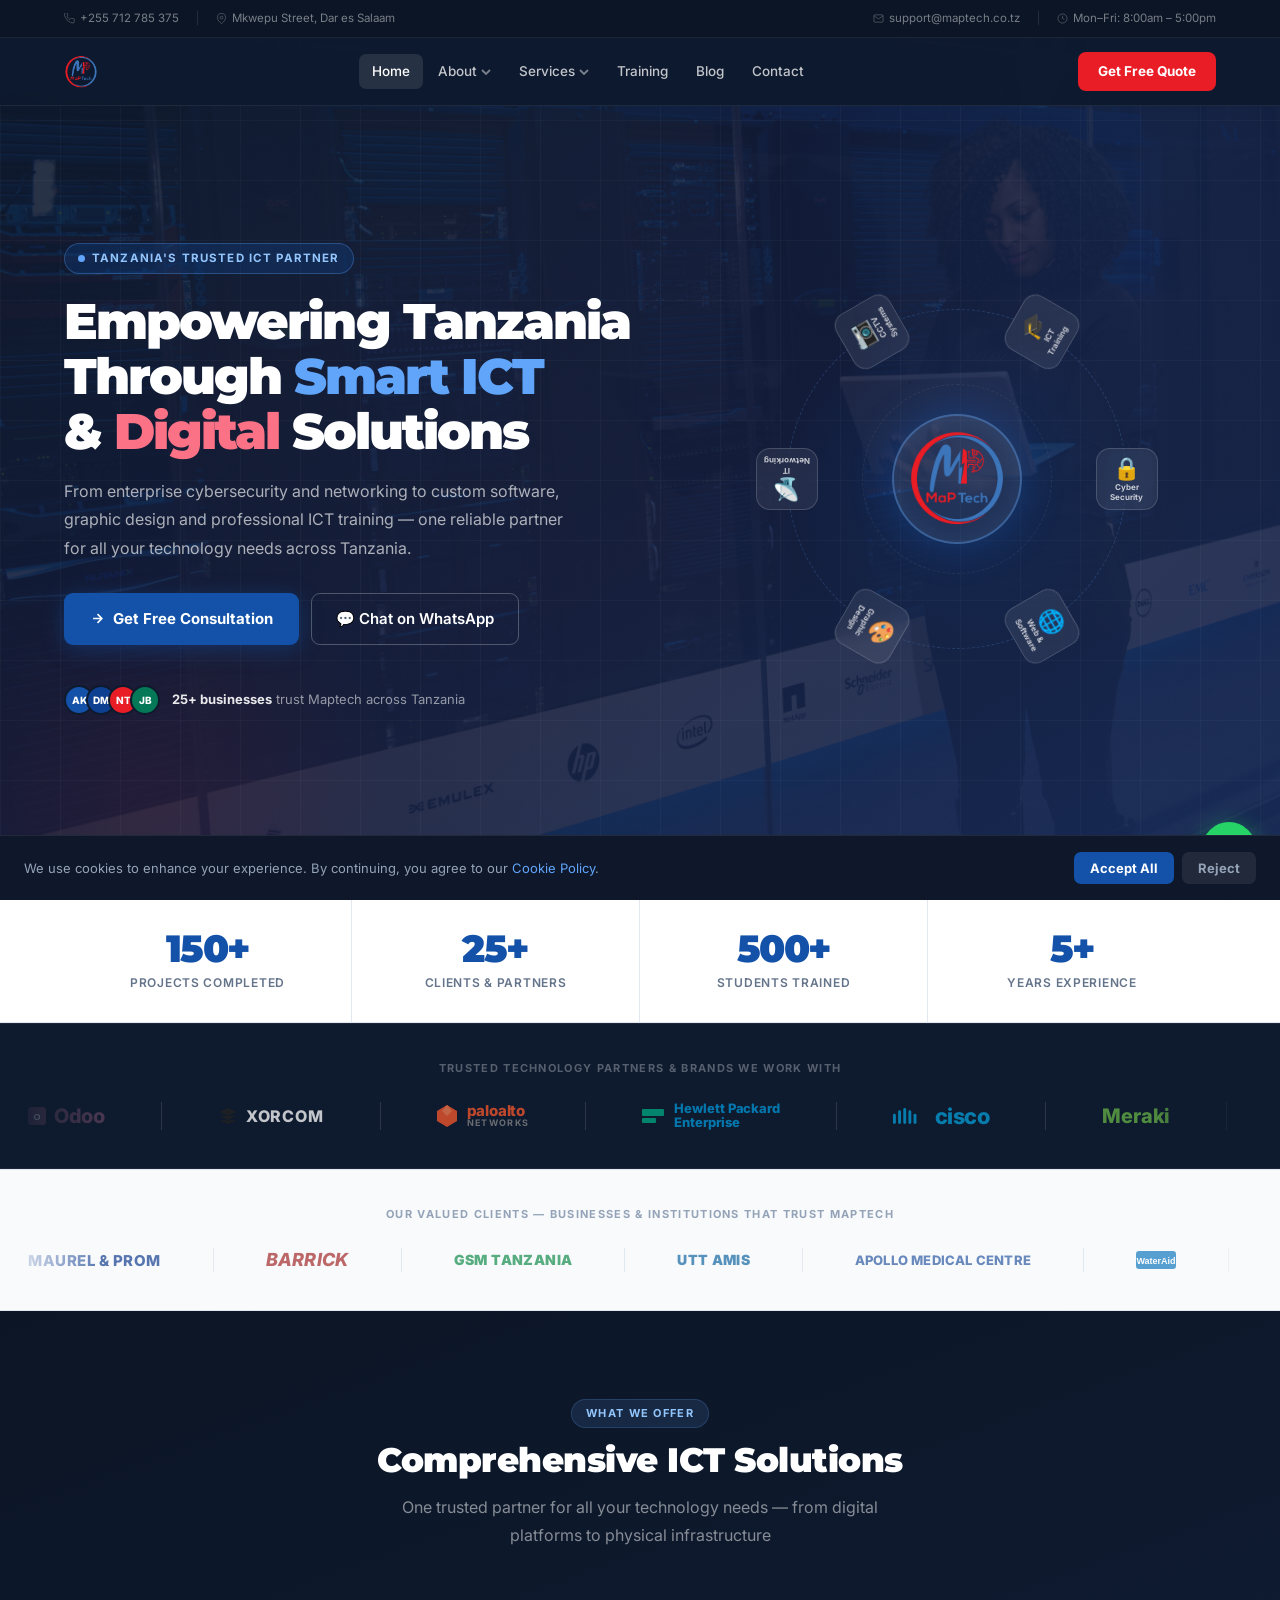
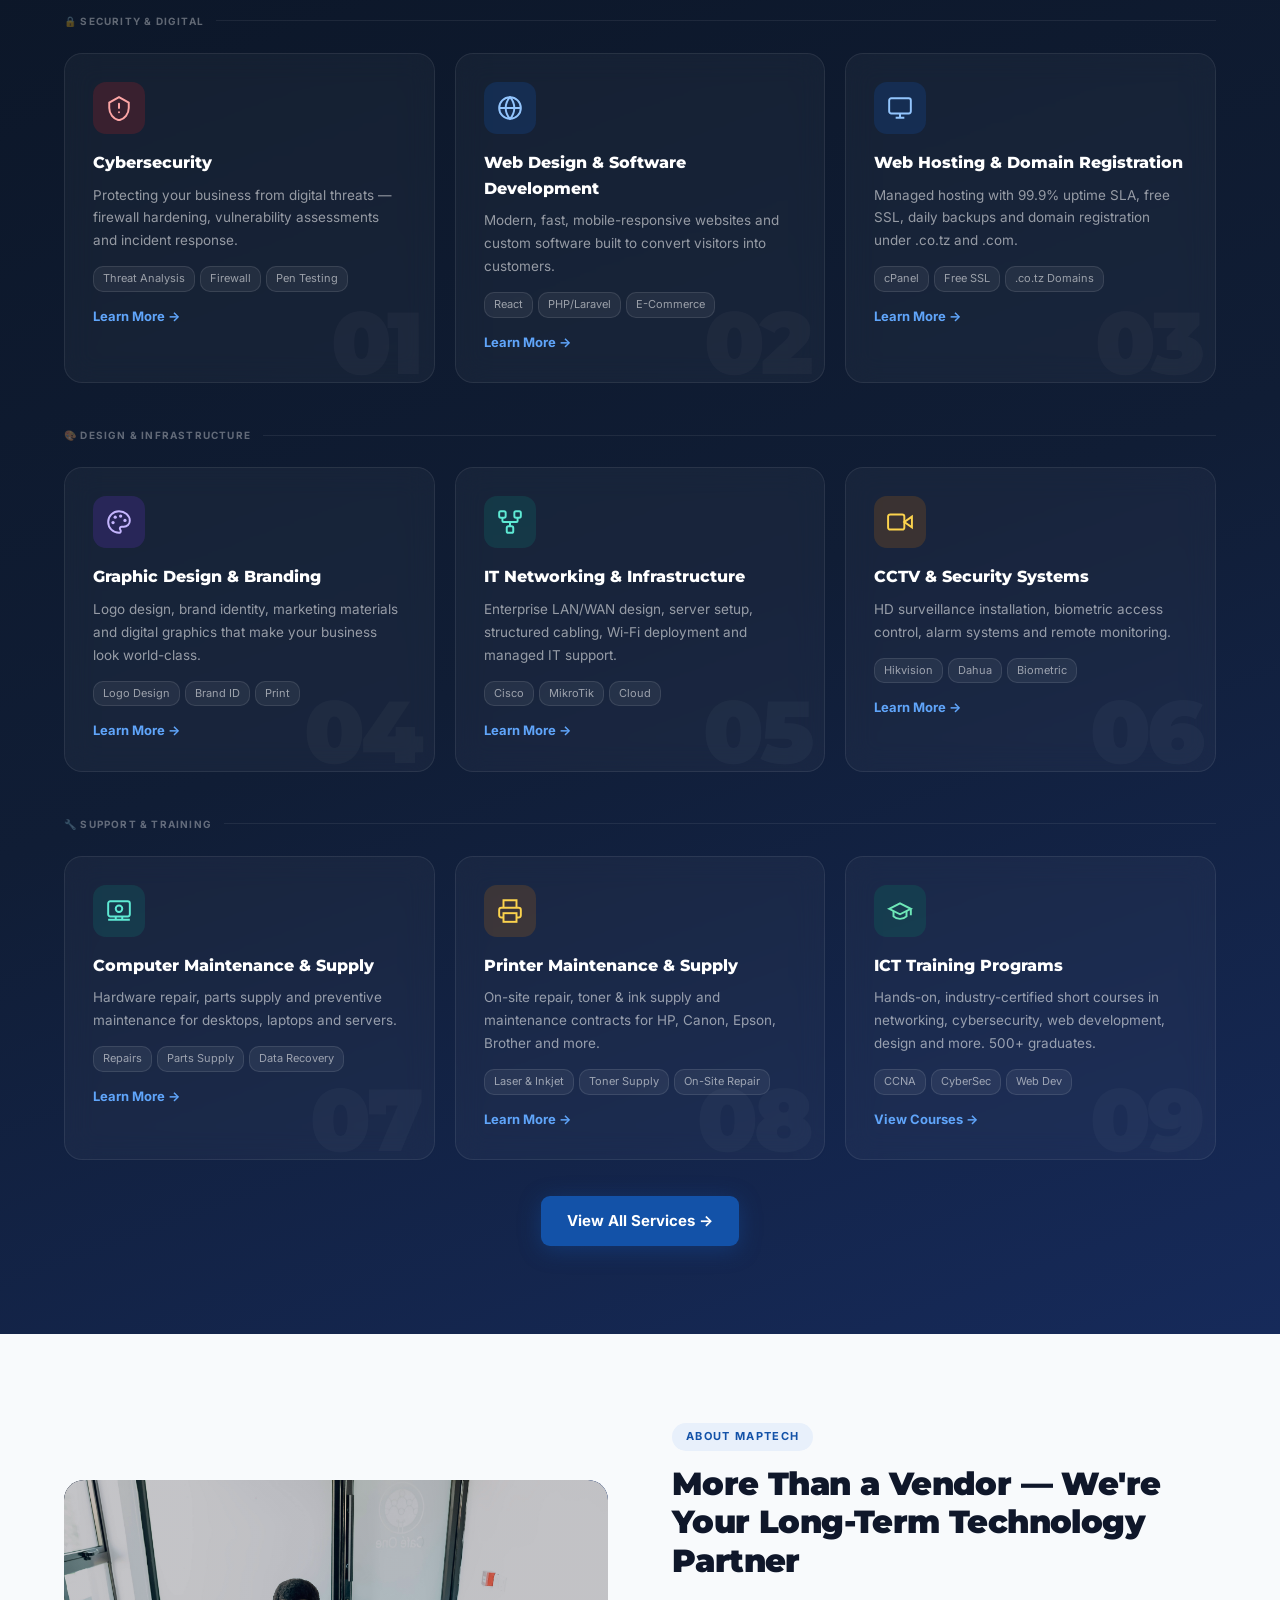
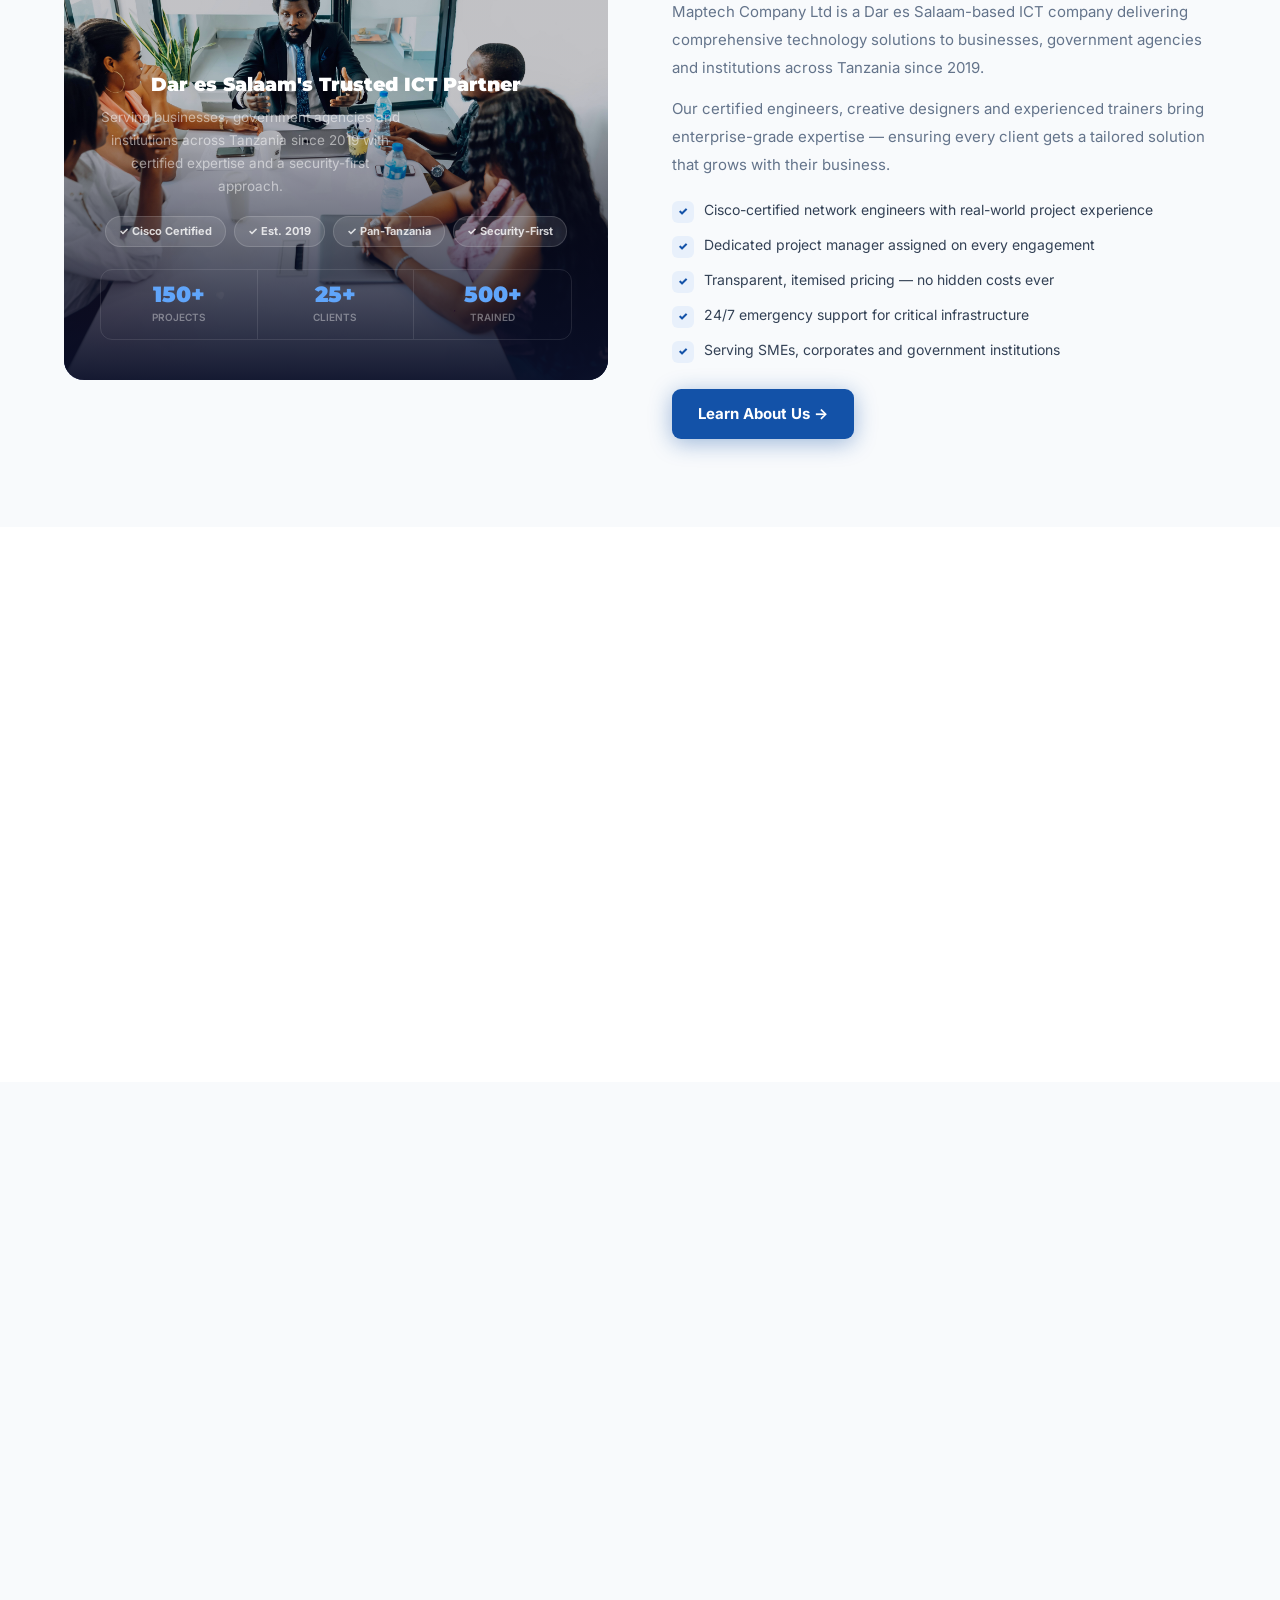
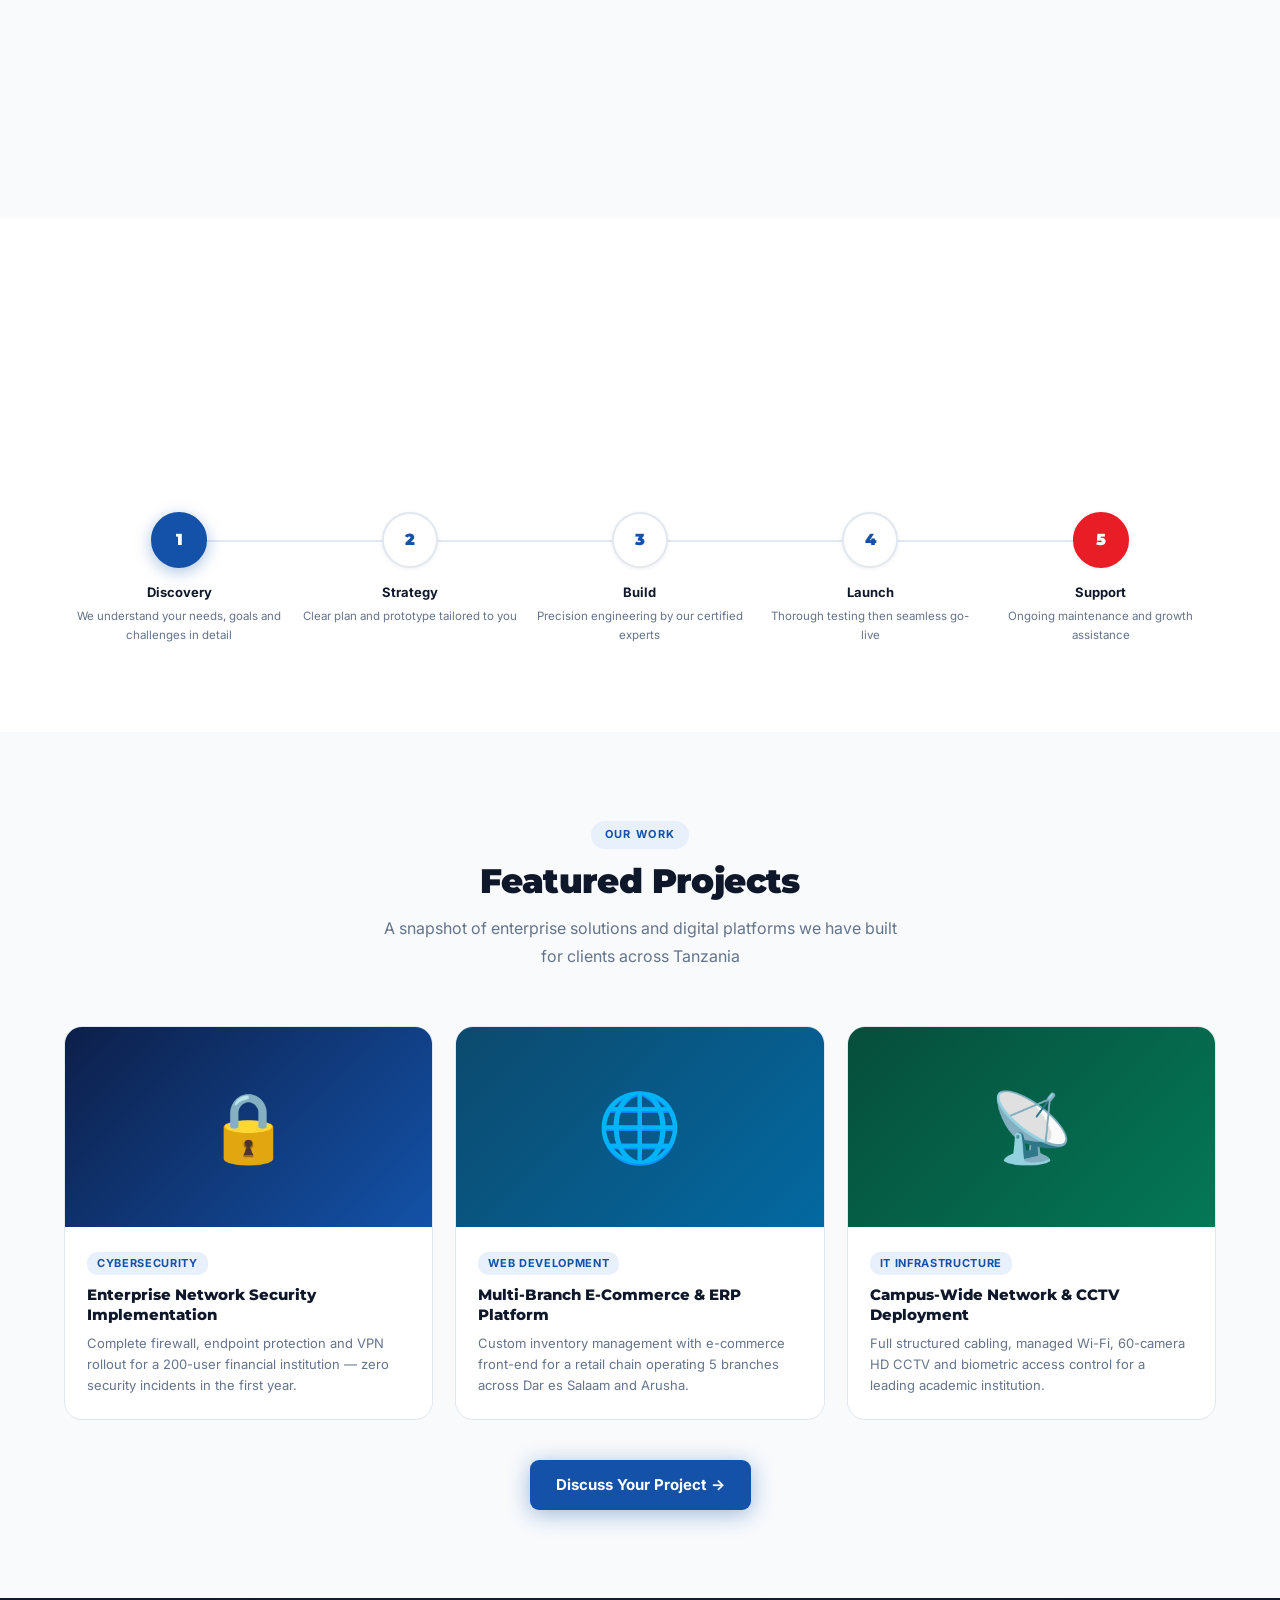
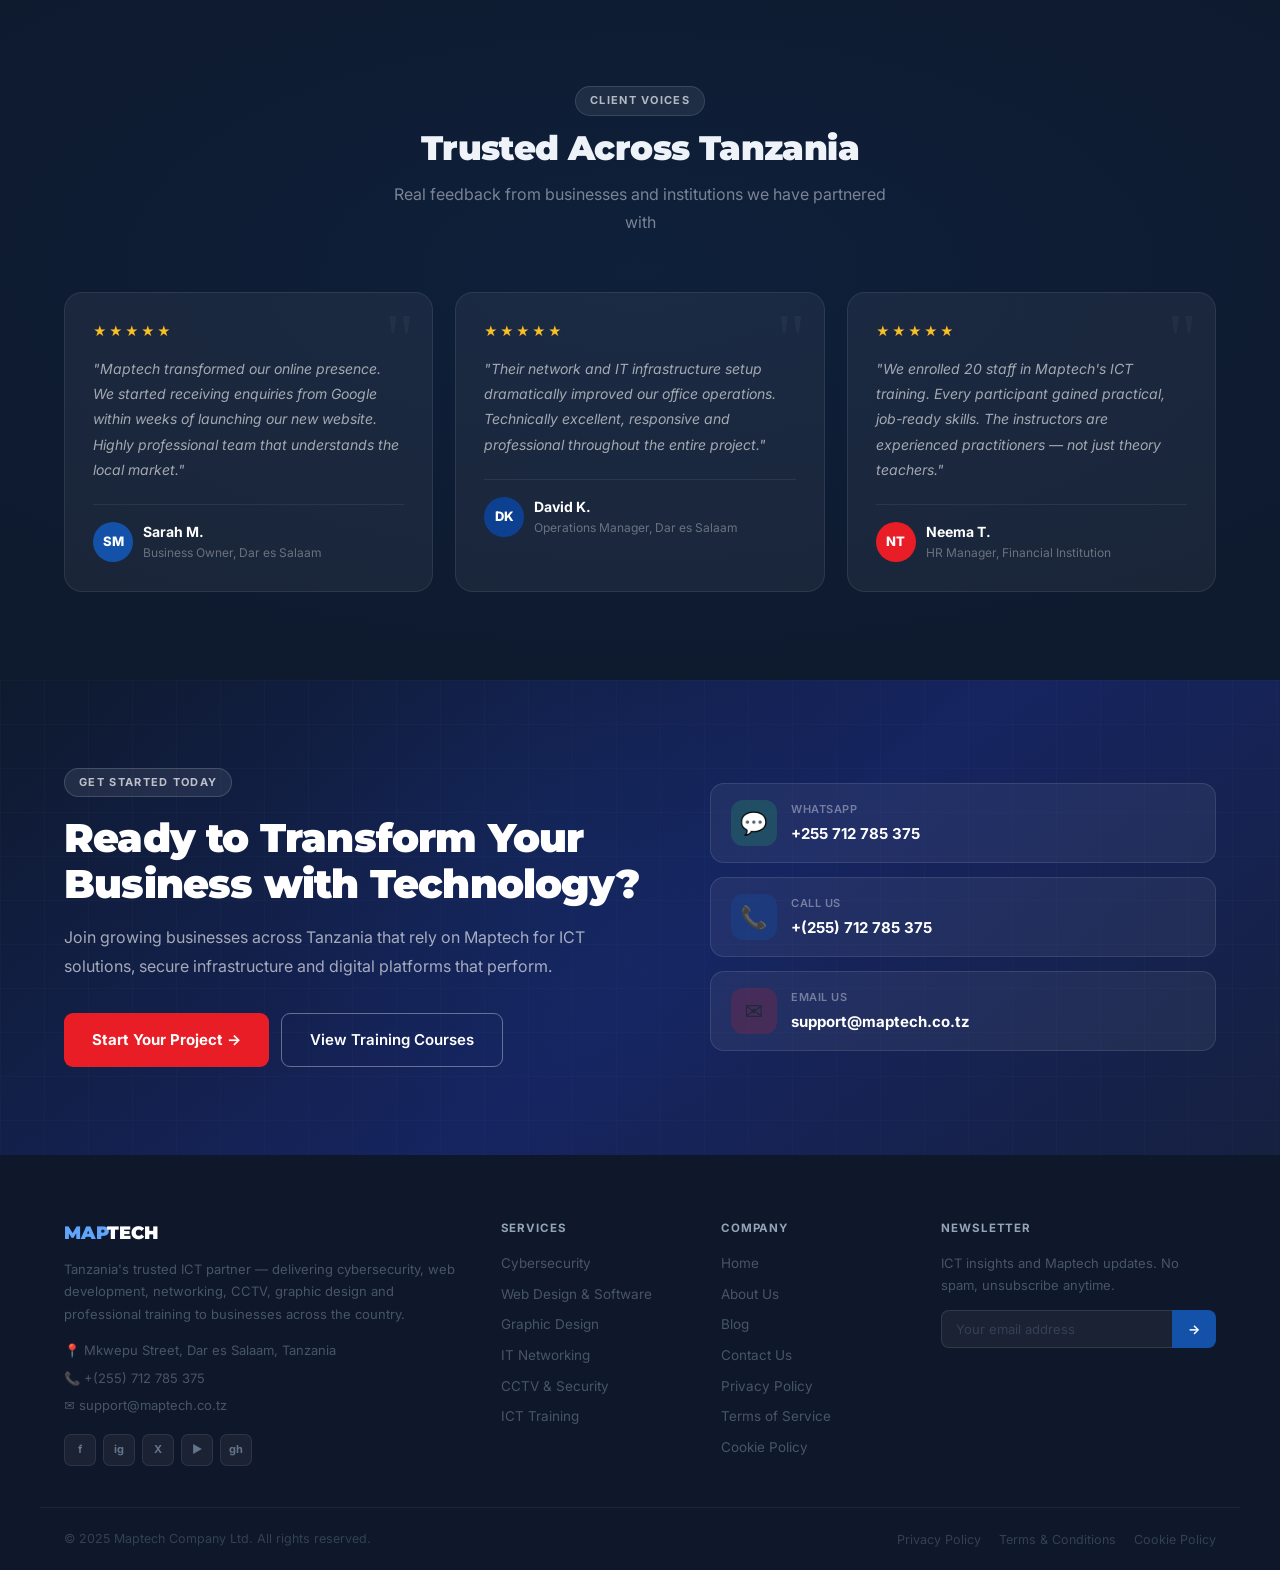
==== index.html @ dee7cced "Fix layout bugs, remove duplicate content, improve mobile UI/UX" ====
<!DOCTYPE html>
<html lang="en">
<head>
<meta charset="UTF-8">
<meta name="viewport" content="width=device-width, initial-scale=1.0">
<title>Maptech Company Ltd | ICT Solutions &amp; Software Development Tanzania</title>
<meta name="description" content="Tanzania's leading ICT solutions provider — cybersecurity, web development, software engineering, graphic design, IT networking, CCTV, and professional ICT training. Dar es Salaam.">
<meta name="keywords" content="Cyber security Tanzania, ICT Training Dar es Salaam, Website design and development, Graphics design, Software development, ICT Consultation, Networking Tanzania">
<meta property="og:title" content="Maptech Company Ltd | ICT Solutions Tanzania">
<meta property="og:description" content="Empowering Tanzanian businesses with reliable, innovative ICT solutions.">
<meta property="og:type" content="website">
<link rel="icon" href="assets/images/favicon.png" type="image/png">
<link rel="preconnect" href="https://fonts.googleapis.com">
<link href="https://fonts.googleapis.com/css2?family=Montserrat:wght@700;800;900&family=Inter:wght@400;500;600;700&display=swap" rel="stylesheet">
<link rel="stylesheet" href="assets/css/maptech.css">
</head>
<body data-page="home">

<!-- Top Info Bar -->
<div class="top-bar">
  <div class="tb-inner">
    <div class="tb-group">
      <span class="tb-item">
        <svg viewBox="0 0 24 24" fill="none" stroke="currentColor" stroke-width="2"><path d="M22 16.92v3a2 2 0 01-2.18 2 19.79 19.79 0 01-8.63-3.07A19.5 19.5 0 013.07 9.81 19.79 19.79 0 01.5 1.18 2 2 0 012.49-.5h3a2 2 0 012 1.72c.127.96.361 1.903.7 2.81a2 2 0 01-.45 2.11L6.91 7.91a16 16 0 006.06 6.06l1.78-1.78a2 2 0 012.11-.45c.907.339 1.85.573 2.81.7A2 2 0 0122 16.92z"/></svg>
        <a href="tel:+255712785375">+255 712 785 375</a>
      </span>
      <span class="tb-sep"></span>
      <span class="tb-item">
        <svg viewBox="0 0 24 24" fill="none" stroke="currentColor" stroke-width="2"><path d="M21 10c0 7-9 13-9 13s-9-6-9-13a9 9 0 0118 0z"/><circle cx="12" cy="10" r="3"/></svg>
        Mkwepu Street, Dar es Salaam
      </span>
    </div>
    <div class="tb-group">
      <span class="tb-item">
        <svg viewBox="0 0 24 24" fill="none" stroke="currentColor" stroke-width="2"><path d="M4 4h16c1.1 0 2 .9 2 2v12c0 1.1-.9 2-2 2H4c-1.1 0-2-.9-2-2V6c0-1.1.9-2 2-2z"/><polyline points="22,6 12,13 2,6"/></svg>
        <a href="mailto:support@maptech.co.tz">support@maptech.co.tz</a>
      </span>
      <span class="tb-sep"></span>
      <span class="tb-item">
        <svg viewBox="0 0 24 24" fill="none" stroke="currentColor" stroke-width="2"><circle cx="12" cy="12" r="10"/><polyline points="12 6 12 12 16 14"/></svg>
        Mon–Fri: 8:00am – 5:00pm
      </span>
    </div>
  </div>
</div>

<a href="https://wa.me/255712785375" class="wa-float" target="_blank" title="Chat on WhatsApp">
  <svg viewBox="0 0 24 24" fill="currentColor" width="26" height="26"><path d="M17.472 14.382c-.297-.149-1.758-.867-2.03-.967-.273-.099-.471-.148-.67.15-.197.297-.767.966-.94 1.164-.173.199-.347.223-.644.075-.297-.15-1.255-.463-2.39-1.475-.883-.788-1.48-1.761-1.653-2.059-.173-.297-.018-.458.13-.606.134-.133.298-.347.446-.52.149-.174.198-.298.298-.497.099-.198.05-.371-.025-.52-.075-.149-.669-1.612-.916-2.207-.242-.579-.487-.5-.669-.51-.173-.008-.371-.01-.57-.01-.198 0-.52.074-.792.372-.272.297-1.04 1.016-1.04 2.479 0 1.462 1.065 2.875 1.213 3.074.149.198 2.096 3.2 5.077 4.487.709.306 1.262.489 1.694.625.712.227 1.36.195 1.871.118.571-.085 1.758-.719 2.006-1.413.248-.694.248-1.289.173-1.413z"/><path d="M12 0C5.373 0 0 5.373 0 12c0 2.114.551 4.098 1.514 5.82L.044 23.956a.5.5 0 00.608.608l6.175-1.457A11.946 11.946 0 0012 24c6.627 0 12-5.373 12-12S18.627 0 12 0zm0 22a9.946 9.946 0 01-5.19-1.35l-.37-.21-3.834.904.918-3.786-.23-.38A9.96 9.96 0 012 12C2 6.477 6.477 2 12 2s10 4.477 10 10-4.477 10-10 10z"/></svg>
</a>
<button id="btt" onclick="window.scrollTo({top:0,behavior:'smooth'})" title="Back to top">&#x2191;</button>
<div id="cookie-banner">
  <p>We use cookies to enhance your experience. By continuing, you agree to our <a href="cookie-policy.html">Cookie Policy</a>.</p>
  <div class="cookie-btns">
    <button class="cbtn cbtn-accept" onclick="acceptCookies()">Accept All</button>
    <button class="cbtn cbtn-reject" onclick="rejectCookies()">Reject</button>
  </div>
</div>

<div class="mob-nav" id="mobNav">
  <div class="mob-header">
    <a href="index.html" class="logo">
      <div class="logo-mark"><svg viewBox="0 0 24 24" fill="none" stroke="white" stroke-width="2.5" width="16" height="16"><polygon points="12 2 22 8.5 22 15.5 12 22 2 15.5 2 8.5"/><line x1="12" y1="2" x2="12" y2="22"/><line x1="2" y1="8.5" x2="22" y2="8.5"/></svg></div>
      <div class="logo-name"><span>MAP</span>TECH</div>
    </a>
    <button class="mob-close" onclick="closeMob()">&#x2715;</button>
  </div>
  <a href="index.html">Home</a>
  <a href="about.html">About Us</a>
  <a href="services.html">Our Services</a>
  <a href="training.html">Training Portal</a>
  <a href="blog.html">Blog</a>
  <a href="contact.html">Contact Us</a>
  <div style="margin-top:20px"><a href="contact.html" class="btn-cta" style="width:100%;justify-content:center;display:flex">Get Free Consultation</a></div>
</div>

<nav id="mainNav">
  <div class="nav-inner">
    <a href="index.html" class="logo">
      <img src="assets/images/MapTech-logo.png" alt="Maptech Logo" onerror="this.style.display='none';this.nextElementSibling.style.display='flex'">
      <div class="logo-fallback" style="display:none">
        <div class="logo-mark"><svg viewBox="0 0 24 24" fill="none" stroke="white" stroke-width="2.5" width="16" height="16"><polygon points="12 2 22 8.5 22 15.5 12 22 2 15.5 2 8.5"/><line x1="12" y1="2" x2="12" y2="22"/><line x1="2" y1="8.5" x2="22" y2="8.5"/></svg></div>
        <div class="logo-name"><span>MAP</span>TECH</div>
      </div>
    </a>
    <div class="nav-links">
      <a href="index.html" class="active">Home</a>
      <div class="nav-item">
        <a href="about.html">About
          <svg class="nav-chevron" viewBox="0 0 10 6" fill="none" stroke="currentColor" stroke-width="1.8"><path d="M1 1l4 4 4-4"/></svg>
        </a>
        <div class="nav-drop">
          <a href="about.html#story" class="drop-item">
            <span class="drop-item-ico">&#x1F4D6;</span>
            <span class="drop-item-text"><strong>Our Story</strong><span>How Maptech was founded &amp; grew</span></span>
          </a>
          <a href="about.html#purpose" class="drop-item">
            <span class="drop-item-ico">&#x1F3AF;</span>
            <span class="drop-item-text"><strong>Our Purpose</strong><span>Mission, vision &amp; what drives us</span></span>
          </a>
          <a href="about.html#team" class="drop-item">
            <span class="drop-item-ico">&#x1F465;</span>
            <span class="drop-item-text"><strong>Our People &amp; Team</strong><span>Meet the certified experts behind Maptech</span></span>
          </a>
          <a href="about.html#why" class="drop-item">
            <span class="drop-item-ico">&#x2B50;</span>
            <span class="drop-item-text"><strong>Why Choose Us</strong><span>What sets Maptech apart</span></span>
          </a>
          <a href="about.html#values" class="drop-item">
            <span class="drop-item-ico">&#x1F91D;</span>
            <span class="drop-item-text"><strong>Our Values</strong><span>Principles that guide every project</span></span>
          </a>
        </div>
      </div>
      <div class="nav-item">
        <a href="services.html">Services
          <svg class="nav-chevron" viewBox="0 0 10 6" fill="none" stroke="currentColor" stroke-width="1.8"><path d="M1 1l4 4 4-4"/></svg>
        </a>
        <div class="nav-drop">
          <span class="drop-group-label">&#x1F512; Security &amp; Digital</span>
          <a href="services.html#svc-cyber" class="drop-item"><span class="drop-item-ico">&#x1F512;</span><span class="drop-item-text"><strong>Cybersecurity</strong><span>Firewalls, audits &amp; threat protection</span></span></a>
          <a href="services.html#svc-web" class="drop-item"><span class="drop-item-ico">&#x1F310;</span><span class="drop-item-text"><strong>Web Design &amp; Software Dev</strong><span>Websites, apps &amp; custom software</span></span></a>
          <a href="services.html#svc-hosting" class="drop-item"><span class="drop-item-ico">&#x1F4BB;</span><span class="drop-item-text"><strong>Web Hosting &amp; Domain Reg</strong><span>Managed hosting, SSL &amp; domain names</span></span></a>
          <div class="drop-divider"></div>
          <span class="drop-group-label">&#x1F3A8; Design &amp; Infrastructure</span>
          <a href="services.html#svc-design" class="drop-item"><span class="drop-item-ico">&#x1F3A8;</span><span class="drop-item-text"><strong>Graphic Design &amp; Branding</strong><span>Branding, print &amp; digital assets</span></span></a>
          <a href="services.html#svc-network" class="drop-item"><span class="drop-item-ico">&#x1F4E1;</span><span class="drop-item-text"><strong>IT Networking</strong><span>LAN/WAN, cabling &amp; infrastructure</span></span></a>
          <a href="services.html#svc-cctv" class="drop-item"><span class="drop-item-ico">&#x1F4F7;</span><span class="drop-item-text"><strong>CCTV &amp; Security Systems</strong><span>IP cameras, access control &amp; alarms</span></span></a>
          <div class="drop-divider"></div>
          <span class="drop-group-label">&#x1F527; Support &amp; Training</span>
          <a href="services.html#svc-computer" class="drop-item"><span class="drop-item-ico">&#x1F5A5;&#xFE0F;</span><span class="drop-item-text"><strong>Computer Maintenance &amp; Supply</strong><span>Repairs, parts &amp; accessories</span></span></a>
          <a href="services.html#svc-printer" class="drop-item"><span class="drop-item-ico">&#x1F5A8;&#xFE0F;</span><span class="drop-item-text"><strong>Printer Maintenance &amp; Supply</strong><span>Repairs, toner &amp; accessories</span></span></a>
          <a href="training.html" class="drop-item"><span class="drop-item-ico">&#x1F393;</span><span class="drop-item-text"><strong>ICT Training</strong><span>Certified courses for individuals &amp; teams</span></span></a>
        </div>
      </div>
      <a href="training.html">Training</a>
      <a href="blog.html">Blog</a>
      <a href="contact.html">Contact</a>
    </div>
    <a href="contact.html" class="nav-cta">Get Free Quote</a>
    <button class="hamburger" onclick="openMob()"><span></span><span></span><span></span></button>
  </div>
</nav>

<!-- ══════════════════════ HERO ══════════════════════ -->
<header class="hero">
  <div class="hero-grid"></div>
  <img src="assets/images/hero-tech-professional-server-room.jpg" alt="Maptech ICT solutions Tanzania" style="position:absolute;inset:0;width:100%;height:100%;object-fit:cover;object-position:center;opacity:.1;z-index:0;pointer-events:none">
  <div class="hero-glow"></div>
  <div class="hero-glow-2"></div>
  <div class="hero-inner">
    <div>
      <div class="hero-badge"><span class="hero-dot"></span>Tanzania's Trusted ICT Partner</div>
      <h1>Empowering Tanzania<br>Through <span class="accent">Smart ICT</span><br>&amp; <span class="red">Digital</span> Solutions</h1>
      <p class="hero-desc">From enterprise cybersecurity and networking to custom software, graphic design and professional ICT training — one reliable partner for all your technology needs across Tanzania.</p>
      <div class="hero-btns">
        <a href="contact.html" class="btn-hero-primary">
          <svg width="15" height="15" viewBox="0 0 24 24" fill="none" stroke="currentColor" stroke-width="2.5"><path d="M5 12h14M12 5l7 7-7 7"/></svg>
          Get Free Consultation
        </a>
        <a href="https://wa.me/255712785375" class="btn-hero-ghost" target="_blank">&#x1F4AC; Chat on WhatsApp</a>
      </div>
      <div class="hero-trust">
        <div class="avatars">
          <span style="background:#1352A8">AK</span>
          <span style="background:#0d4090">DM</span>
          <span style="background:#E81D25">NT</span>
          <span style="background:#047857">JB</span>
        </div>
        <p><strong>25+ businesses</strong> trust Maptech across Tanzania</p>
      </div>
    </div>

    <!-- Orbital Services Animation -->
    <div class="orbit-wrap">
      <div class="orbit-glow"></div>
      <div class="orbit-ring orbit-ring-outer"></div>
      <div class="orbit-ring orbit-ring-inner"></div>
      <!-- Center image — change src to update the featured image -->
      <div class="orbit-center">
        <img src="assets/images/MapTech-logo.png" alt="Maptech" id="orbitImg"
             onerror="this.style.opacity='.4'">
      </div>
      <!-- Orbiting service nodes -->
      <div class="orbit-track">
        <div class="orbit-node">
          <div class="orbit-node-inner">
            <span class="orbit-node-ico">&#x1F512;</span>
            <span class="orbit-node-lbl">Cyber<br>Security</span>
          </div>
        </div>
        <div class="orbit-node">
          <div class="orbit-node-inner">
            <span class="orbit-node-ico">&#x1F310;</span>
            <span class="orbit-node-lbl">Web &amp;<br>Software</span>
          </div>
        </div>
        <div class="orbit-node">
          <div class="orbit-node-inner">
            <span class="orbit-node-ico">&#x1F3A8;</span>
            <span class="orbit-node-lbl">Graphic<br>Design</span>
          </div>
        </div>
        <div class="orbit-node">
          <div class="orbit-node-inner">
            <span class="orbit-node-ico">&#x1F4E1;</span>
            <span class="orbit-node-lbl">IT<br>Networking</span>
          </div>
        </div>
        <div class="orbit-node">
          <div class="orbit-node-inner">
            <span class="orbit-node-ico">&#x1F4F7;</span>
            <span class="orbit-node-lbl">CCTV<br>Systems</span>
          </div>
        </div>
        <div class="orbit-node">
          <div class="orbit-node-inner">
            <span class="orbit-node-ico">&#x1F393;</span>
            <span class="orbit-node-lbl">ICT<br>Training</span>
          </div>
        </div>
      </div>
    </div>
  </div>
</header>

<!-- ══════════════════════ STATS BAR ══════════════════════ -->
<div class="stats-bar">
  <div class="stats-inner">
    <div class="stat-item fade-up">
      <div class="stat-num">150+</div>
      <div class="stat-label">Projects Completed</div>
    </div>
    <div class="stat-item fade-up">
      <div class="stat-num">25+</div>
      <div class="stat-label">Clients &amp; Partners</div>
    </div>
    <div class="stat-item fade-up">
      <div class="stat-num">500+</div>
      <div class="stat-label">Students Trained</div>
    </div>
    <div class="stat-item fade-up">
      <div class="stat-num">5+</div>
      <div class="stat-label">Years Experience</div>
    </div>
  </div>
</div>

<!-- ══════════════════════ PARTNERS MARQUEE ══════════════════════ -->
<div class="partners-bar">
  <div class="partners-hd">Trusted Technology Partners &amp; Brands We Work With</div>
  <div class="partners-track">
    <div class="partners-inner">
      <!-- SET 1 -->
      <div class="plogo">
        <svg width="18" height="18" viewBox="0 0 32 32" fill="none"><rect width="32" height="32" rx="6" fill="#714B67"/><text x="50%" y="72%" text-anchor="middle" fill="white" font-size="16" font-weight="900" font-family="Arial">O</text></svg>
        <span class="plogo-text" style="font-size:20px;color:#714B67;letter-spacing:-.3px">Odoo</span>
      </div>
      <div class="partners-divider"></div>
      <div class="plogo">
        <svg width="20" height="20" viewBox="0 0 24 24" fill="#222"><path d="M12 2L2 7l10 5 10-5-10-5zM2 17l10 5 10-5M2 12l10 5 10-5"/></svg>
        <span class="plogo-text" style="font-size:16px;color:#ffffff;letter-spacing:.8px">XORCOM</span>
      </div>
      <div class="partners-divider"></div>
      <div class="plogo" style="gap:10px">
        <svg width="20" height="22" viewBox="0 0 20 22"><polygon points="10,0 20,6 20,16 10,22 0,16 0,6" fill="#FA582D"/><polygon points="10,0 15,6 10,11 5,6" fill="#FF7F50"/></svg>
        <div style="line-height:1.1">
          <div class="plogo-text" style="font-size:15px;color:#FA582D;letter-spacing:-.2px">paloalto</div>
          <div style="font-size:9px;color:#888;letter-spacing:.15em;font-weight:700">NETWORKS</div>
        </div>
      </div>
      <div class="partners-divider"></div>
      <div class="plogo" style="gap:10px">
        <svg width="22" height="14" viewBox="0 0 22 14"><rect x="0" y="0" width="22" height="7" rx="1" fill="#01A982"/><rect x="0" y="9" width="14" height="5" rx="1" fill="#01A982"/></svg>
        <div style="line-height:1.1">
          <div class="plogo-text" style="font-size:13px;color:#0096D6;letter-spacing:-.1px">Hewlett Packard</div>
          <div style="font-size:13px;font-weight:800;color:#0096D6;letter-spacing:-.1px">Enterprise</div>
        </div>
      </div>
      <div class="partners-divider"></div>
      <div class="plogo" style="gap:10px">
        <svg width="32" height="16" viewBox="0 0 56 28"><rect x="0" y="10" width="5" height="18" rx="2.5" fill="#049fd8"/><rect x="9" y="4" width="5" height="24" rx="2.5" fill="#049fd8"/><rect x="18" y="0" width="5" height="28" rx="2.5" fill="#049fd8"/><rect x="27" y="4" width="5" height="24" rx="2.5" fill="#049fd8"/><rect x="36" y="10" width="5" height="18" rx="2.5" fill="#049fd8"/></svg>
        <span class="plogo-text" style="font-size:22px;color:#049fd8;letter-spacing:-.5px">cisco</span>
      </div>
      <div class="partners-divider"></div>
      <div class="plogo">
        <span class="plogo-text" style="font-size:20px;color:#67B346;letter-spacing:-.2px">Meraki</span>
      </div>
      <div class="partners-divider"></div>
      <div class="plogo">
        <span class="plogo-text" style="font-size:16px;color:#E31837;letter-spacing:.5px">HIKVISION</span>
      </div>
      <div class="partners-divider"></div>
      <div class="plogo">
        <span class="plogo-text" style="font-size:18px;color:#0066B3;letter-spacing:-.2px;font-style:italic">dahua</span>
      </div>
      <div class="partners-divider"></div>
      <div class="plogo">
        <span class="plogo-text" style="font-size:17px;color:#C0392B;letter-spacing:-.2px">MikroTik</span>
      </div>
      <div class="partners-divider"></div>
      <div class="plogo" style="gap:8px">
        <svg width="18" height="18" viewBox="0 0 18 18"><rect x="0" y="0" width="8" height="8" fill="#F25022"/><rect x="10" y="0" width="8" height="8" fill="#7FBA00"/><rect x="0" y="10" width="8" height="8" fill="#00A4EF"/><rect x="10" y="10" width="8" height="8" fill="#FFB900"/></svg>
        <span class="plogo-text" style="font-size:16px;color:#ffffff;letter-spacing:-.2px">Microsoft</span>
      </div>
      <div class="partners-divider"></div>
      <div class="plogo">
        <span class="plogo-text" style="font-size:18px;color:#DA1A32;letter-spacing:-.2px">Fortinet</span>
      </div>
      <div class="partners-divider"></div>
      <div class="plogo" style="gap:8px">
        <svg width="22" height="16" viewBox="0 0 22 16"><ellipse cx="11" cy="8" rx="11" ry="8" fill="#007DB8"/><text x="50%" y="65%" text-anchor="middle" fill="white" font-size="9" font-weight="900" font-family="Arial">DELL</text></svg>
        <span class="plogo-text" style="font-size:18px;color:#007DB8;letter-spacing:.5px">DELL</span>
      </div>
      <div class="partners-divider"></div>
      <!-- SET 2 — duplicate for seamless loop -->
      <div class="plogo">
        <svg width="18" height="18" viewBox="0 0 32 32" fill="none"><rect width="32" height="32" rx="6" fill="#714B67"/><text x="50%" y="72%" text-anchor="middle" fill="white" font-size="16" font-weight="900" font-family="Arial">O</text></svg>
        <span class="plogo-text" style="font-size:20px;color:#714B67;letter-spacing:-.3px">Odoo</span>
      </div>
      <div class="partners-divider"></div>
      <div class="plogo">
        <svg width="20" height="20" viewBox="0 0 24 24" fill="#222"><path d="M12 2L2 7l10 5 10-5-10-5zM2 17l10 5 10-5M2 12l10 5 10-5"/></svg>
        <span class="plogo-text" style="font-size:16px;color:#ffffff;letter-spacing:.8px">XORCOM</span>
      </div>
      <div class="partners-divider"></div>
      <div class="plogo" style="gap:10px">
        <svg width="20" height="22" viewBox="0 0 20 22"><polygon points="10,0 20,6 20,16 10,22 0,16 0,6" fill="#FA582D"/><polygon points="10,0 15,6 10,11 5,6" fill="#FF7F50"/></svg>
        <div style="line-height:1.1">
          <div class="plogo-text" style="font-size:15px;color:#FA582D;letter-spacing:-.2px">paloalto</div>
          <div style="font-size:9px;color:#888;letter-spacing:.15em;font-weight:700">NETWORKS</div>
        </div>
      </div>
      <div class="partners-divider"></div>
      <div class="plogo" style="gap:10px">
        <svg width="22" height="14" viewBox="0 0 22 14"><rect x="0" y="0" width="22" height="7" rx="1" fill="#01A982"/><rect x="0" y="9" width="14" height="5" rx="1" fill="#01A982"/></svg>
        <div style="line-height:1.1">
          <div class="plogo-text" style="font-size:13px;color:#0096D6;letter-spacing:-.1px">Hewlett Packard</div>
          <div style="font-size:13px;font-weight:800;color:#0096D6;letter-spacing:-.1px">Enterprise</div>
        </div>
      </div>
      <div class="partners-divider"></div>
      <div class="plogo" style="gap:10px">
        <svg width="32" height="16" viewBox="0 0 56 28"><rect x="0" y="10" width="5" height="18" rx="2.5" fill="#049fd8"/><rect x="9" y="4" width="5" height="24" rx="2.5" fill="#049fd8"/><rect x="18" y="0" width="5" height="28" rx="2.5" fill="#049fd8"/><rect x="27" y="4" width="5" height="24" rx="2.5" fill="#049fd8"/><rect x="36" y="10" width="5" height="18" rx="2.5" fill="#049fd8"/></svg>
        <span class="plogo-text" style="font-size:22px;color:#049fd8;letter-spacing:-.5px">cisco</span>
      </div>
      <div class="partners-divider"></div>
      <div class="plogo">
        <span class="plogo-text" style="font-size:20px;color:#67B346;letter-spacing:-.2px">Meraki</span>
      </div>
      <div class="partners-divider"></div>
      <div class="plogo">
        <span class="plogo-text" style="font-size:16px;color:#E31837;letter-spacing:.5px">HIKVISION</span>
      </div>
      <div class="partners-divider"></div>
      <div class="plogo">
        <span class="plogo-text" style="font-size:18px;color:#0066B3;letter-spacing:-.2px;font-style:italic">dahua</span>
      </div>
      <div class="partners-divider"></div>
      <div class="plogo">
        <span class="plogo-text" style="font-size:17px;color:#C0392B;letter-spacing:-.2px">MikroTik</span>
      </div>
      <div class="partners-divider"></div>
      <div class="plogo" style="gap:8px">
        <svg width="18" height="18" viewBox="0 0 18 18"><rect x="0" y="0" width="8" height="8" fill="#F25022"/><rect x="10" y="0" width="8" height="8" fill="#7FBA00"/><rect x="0" y="10" width="8" height="8" fill="#00A4EF"/><rect x="10" y="10" width="8" height="8" fill="#FFB900"/></svg>
        <span class="plogo-text" style="font-size:16px;color:#ffffff;letter-spacing:-.2px">Microsoft</span>
      </div>
      <div class="partners-divider"></div>
      <div class="plogo">
        <span class="plogo-text" style="font-size:18px;color:#DA1A32;letter-spacing:-.2px">Fortinet</span>
      </div>
      <div class="partners-divider"></div>
      <div class="plogo" style="gap:8px">
        <svg width="22" height="16" viewBox="0 0 22 16"><ellipse cx="11" cy="8" rx="11" ry="8" fill="#007DB8"/><text x="50%" y="65%" text-anchor="middle" fill="white" font-size="9" font-weight="900" font-family="Arial">DELL</text></svg>
        <span class="plogo-text" style="font-size:18px;color:#007DB8;letter-spacing:.5px">DELL</span>
      </div>
    </div>
  </div>
</div>

<!-- ══════════════════════ CLIENTS MARQUEE ══════════════════════ -->
<div class="clients-bar">
  <div class="clients-hd">Our Valued Clients &mdash; Businesses &amp; Institutions That Trust Maptech</div>
  <div class="clients-track">
    <div class="clients-inner">
      <!-- SET 1 -->
      <div class="clogo"><span class="clogo-text" style="font-size:15px;color:#003087;letter-spacing:.5px">MAUREL &amp; PROM</span></div>
      <div class="clients-divider"></div>
      <div class="clogo"><span class="clogo-text" style="font-size:18px;color:#9B1B1B;letter-spacing:.3px;font-style:italic">BARRICK</span></div>
      <div class="clients-divider"></div>
      <div class="clogo"><span class="clogo-text" style="font-size:14px;color:#00843D;letter-spacing:.4px;font-weight:900">GSM TANZANIA</span></div>
      <div class="clients-divider"></div>
      <div class="clogo"><span class="clogo-text" style="font-size:14px;color:#005B9A;letter-spacing:.3px;font-weight:900">UTT AMIS</span></div>
      <div class="clients-divider"></div>
      <div class="clogo"><span class="clogo-text" style="font-size:13px;color:#1C4E9C;letter-spacing:.2px">APOLLO MEDICAL CENTRE</span></div>
      <div class="clients-divider"></div>
      <div class="clogo"><svg viewBox="0 0 40 18" width="40" height="18"><rect width="40" height="18" rx="3" fill="#006FB9"/><text x="50%" y="72%" text-anchor="middle" fill="#fff" font-size="9" font-weight="900" font-family="Arial">WaterAid</text></svg></div>
      <div class="clients-divider"></div>
      <div class="clogo"><span class="clogo-text" style="font-size:14px;color:#CC0000;letter-spacing:.4px;font-weight:900">ASAS GROUP</span></div>
      <div class="clients-divider"></div>
      <div class="clogo"><span class="clogo-text" style="font-size:16px;color:#003087;letter-spacing:.6px;font-weight:900">AGL</span></div>
      <div class="clients-divider"></div>
      <div class="clogo"><span class="clogo-text" style="font-size:13px;color:#1A5276;letter-spacing:.3px">PLATINUM CREDIT LTD</span></div>
      <div class="clients-divider"></div>
      <div class="clogo"><svg viewBox="0 0 34 18" width="34" height="18"><rect width="34" height="18" rx="3" fill="#005F87"/><text x="50%" y="72%" text-anchor="middle" fill="#fff" font-size="9.5" font-weight="900" font-family="Arial">ATS</text></svg></div>
      <div class="clients-divider"></div>
      <div class="clogo"><span class="clogo-text" style="font-size:14px;color:#C87400;letter-spacing:.3px;font-weight:900">CAMEL OIL</span></div>
      <div class="clients-divider"></div>
      <div class="clogo"><span class="clogo-text" style="font-size:15px;color:#B71C1C;letter-spacing:.5px;font-weight:900">SIM OIL</span></div>
      <div class="clients-divider"></div>
      <div class="clogo"><span class="clogo-text" style="font-size:13px;color:#8B7536;letter-spacing:.3px">GOLDEN TULIP</span></div>
      <div class="clients-divider"></div>
      <div class="clogo"><span class="clogo-text" style="font-size:14px;color:#C0392B;letter-spacing:.3px;font-weight:900">RAK ENERGIES</span></div>
      <div class="clients-divider"></div>
      <div class="clogo"><span class="clogo-text" style="font-size:15px;color:#CC0000;letter-spacing:.5px;font-weight:900">SIMERA</span><span class="clogo-text" style="font-size:10px;color:#555;letter-spacing:.2px;font-weight:600">TRANSPORT LTD</span></div>
      <div class="clients-divider"></div>
      <div class="clogo"><span class="clogo-text" style="font-size:13px;color:#1E8449;letter-spacing:.3px">NUTRICORE FERTILISERS</span></div>
      <div class="clients-divider"></div>
      <div class="clogo"><span class="clogo-text" style="font-size:13px;color:#0D5E9E;letter-spacing:.3px;font-weight:900">ZAN FAST FERRIES</span></div>
      <div class="clients-divider"></div>
      <div class="clogo"><span class="clogo-text" style="font-size:13px;color:#C0392B;letter-spacing:.3px">LAB EQUIP LTD</span></div>
      <div class="clients-divider"></div>
      <div class="clogo"><span class="clogo-text" style="font-size:15px;color:#E74C3C;letter-spacing:.6px;font-weight:900">RML</span></div>
      <div class="clients-divider"></div>
      <div class="clogo"><span class="clogo-text" style="font-size:14px;color:#1A1A1A;letter-spacing:.6px;font-weight:900">KAMAKA</span></div>
      <div class="clients-divider"></div>
      <div class="clogo"><span class="clogo-text" style="font-size:14px;color:#1E6B3C;letter-spacing:.3px;font-weight:900">ALFA ZULU</span></div>
      <div class="clients-divider"></div>
      <div class="clogo"><span class="clogo-text" style="font-size:15px;color:#D35400;letter-spacing:.5px;font-weight:900">EAGM</span></div>
      <div class="clients-divider"></div>
      <div class="clogo"><span class="clogo-text" style="font-size:14px;color:#B7860B;letter-spacing:.3px;font-weight:900">AZANIA GROUP</span></div>
      <div class="clients-divider"></div>
      <div class="clogo"><span class="clogo-text" style="font-size:15px;color:#B71C1C;letter-spacing:.5px;font-weight:900">CSL</span><span class="clogo-text" style="font-size:10px;color:#555;letter-spacing:.1px;font-weight:600">CARGO SOLUTIONS</span></div>
      <!-- SET 2 (duplicate for infinite loop) -->
      <div class="clients-divider"></div>
      <div class="clogo"><span class="clogo-text" style="font-size:15px;color:#003087;letter-spacing:.5px">MAUREL &amp; PROM</span></div>
      <div class="clients-divider"></div>
      <div class="clogo"><span class="clogo-text" style="font-size:18px;color:#9B1B1B;letter-spacing:.3px;font-style:italic">BARRICK</span></div>
      <div class="clients-divider"></div>
      <div class="clogo"><span class="clogo-text" style="font-size:14px;color:#00843D;letter-spacing:.4px;font-weight:900">GSM TANZANIA</span></div>
      <div class="clients-divider"></div>
      <div class="clogo"><span class="clogo-text" style="font-size:14px;color:#005B9A;letter-spacing:.3px;font-weight:900">UTT AMIS</span></div>
      <div class="clients-divider"></div>
      <div class="clogo"><span class="clogo-text" style="font-size:13px;color:#1C4E9C;letter-spacing:.2px">APOLLO MEDICAL CENTRE</span></div>
      <div class="clients-divider"></div>
      <div class="clogo"><svg viewBox="0 0 40 18" width="40" height="18"><rect width="40" height="18" rx="3" fill="#006FB9"/><text x="50%" y="72%" text-anchor="middle" fill="#fff" font-size="9" font-weight="900" font-family="Arial">WaterAid</text></svg></div>
      <div class="clients-divider"></div>
      <div class="clogo"><span class="clogo-text" style="font-size:14px;color:#CC0000;letter-spacing:.4px;font-weight:900">ASAS GROUP</span></div>
      <div class="clients-divider"></div>
      <div class="clogo"><span class="clogo-text" style="font-size:16px;color:#003087;letter-spacing:.6px;font-weight:900">AGL</span></div>
      <div class="clients-divider"></div>
      <div class="clogo"><span class="clogo-text" style="font-size:13px;color:#1A5276;letter-spacing:.3px">PLATINUM CREDIT LTD</span></div>
      <div class="clients-divider"></div>
      <div class="clogo"><svg viewBox="0 0 34 18" width="34" height="18"><rect width="34" height="18" rx="3" fill="#005F87"/><text x="50%" y="72%" text-anchor="middle" fill="#fff" font-size="9.5" font-weight="900" font-family="Arial">ATS</text></svg></div>
      <div class="clients-divider"></div>
      <div class="clogo"><span class="clogo-text" style="font-size:14px;color:#C87400;letter-spacing:.3px;font-weight:900">CAMEL OIL</span></div>
      <div class="clients-divider"></div>
      <div class="clogo"><span class="clogo-text" style="font-size:15px;color:#B71C1C;letter-spacing:.5px;font-weight:900">SIM OIL</span></div>
      <div class="clients-divider"></div>
      <div class="clogo"><span class="clogo-text" style="font-size:13px;color:#8B7536;letter-spacing:.3px">GOLDEN TULIP</span></div>
      <div class="clients-divider"></div>
      <div class="clogo"><span class="clogo-text" style="font-size:14px;color:#C0392B;letter-spacing:.3px;font-weight:900">RAK ENERGIES</span></div>
      <div class="clients-divider"></div>
      <div class="clogo"><span class="clogo-text" style="font-size:15px;color:#CC0000;letter-spacing:.5px;font-weight:900">SIMERA</span><span class="clogo-text" style="font-size:10px;color:#555;letter-spacing:.2px;font-weight:600">TRANSPORT LTD</span></div>
      <div class="clients-divider"></div>
      <div class="clogo"><span class="clogo-text" style="font-size:13px;color:#1E8449;letter-spacing:.3px">NUTRICORE FERTILISERS</span></div>
      <div class="clients-divider"></div>
      <div class="clogo"><span class="clogo-text" style="font-size:13px;color:#0D5E9E;letter-spacing:.3px;font-weight:900">ZAN FAST FERRIES</span></div>
      <div class="clients-divider"></div>
      <div class="clogo"><span class="clogo-text" style="font-size:13px;color:#C0392B;letter-spacing:.3px">LAB EQUIP LTD</span></div>
      <div class="clients-divider"></div>
      <div class="clogo"><span class="clogo-text" style="font-size:15px;color:#E74C3C;letter-spacing:.6px;font-weight:900">RML</span></div>
      <div class="clients-divider"></div>
      <div class="clogo"><span class="clogo-text" style="font-size:14px;color:#1A1A1A;letter-spacing:.6px;font-weight:900">KAMAKA</span></div>
      <div class="clients-divider"></div>
      <div class="clogo"><span class="clogo-text" style="font-size:14px;color:#1E6B3C;letter-spacing:.3px;font-weight:900">ALFA ZULU</span></div>
      <div class="clients-divider"></div>
      <div class="clogo"><span class="clogo-text" style="font-size:15px;color:#D35400;letter-spacing:.5px;font-weight:900">EAGM</span></div>
      <div class="clients-divider"></div>
      <div class="clogo"><span class="clogo-text" style="font-size:14px;color:#B7860B;letter-spacing:.3px;font-weight:900">AZANIA GROUP</span></div>
      <div class="clients-divider"></div>
      <div class="clogo"><span class="clogo-text" style="font-size:15px;color:#B71C1C;letter-spacing:.5px;font-weight:900">CSL</span><span class="clogo-text" style="font-size:10px;color:#555;letter-spacing:.1px;font-weight:600">CARGO SOLUTIONS</span></div>
    </div>
  </div>
</div>

<!-- ══════════════════════ SERVICES PREVIEW ══════════════════════ -->
<section class="section-dark" style="padding:88px 0">
  <div class="si">
    <div class="sh fade-up">
      <div class="stag">What We Offer</div>
      <div class="section-title">Comprehensive ICT Solutions</div>
      <p class="section-sub">One trusted partner for all your technology needs — from digital platforms to physical infrastructure</p>
    </div>
    <div class="svc-grid">
      <!-- GROUP 1: Security & Digital -->
      <div class="svc-group-label"><span>&#x1F512; Security &amp; Digital</span></div>

      <a href="services.html#svc-cyber" class="svc-card fade-up" style="text-decoration:none">
        <span class="svc-num">01</span>
        <div class="svc-icon ic-red">
          <svg viewBox="0 0 24 24" fill="none" stroke="currentColor" stroke-width="1.8" width="26" height="26"><path d="M12 2L3 7v5c0 5.25 3.75 10.15 9 11.35C17.25 22.15 21 17.25 21 12V7L12 2z"/><path d="M12 8v4M12 16h.01" stroke-linecap="round"/></svg>
        </div>
        <h3>Cybersecurity</h3>
        <p>Protecting your business from digital threats — firewall hardening, vulnerability assessments and incident response.</p>
        <div class="svc-tags"><span class="svc-tag">Threat Analysis</span><span class="svc-tag">Firewall</span><span class="svc-tag">Pen Testing</span></div>
        <span class="svc-link" style="margin-top:14px">Learn More &#x2192;</span>
      </a>
      <a href="services.html#svc-web" class="svc-card fade-up" style="text-decoration:none">
        <span class="svc-num">02</span>
        <div class="svc-icon ic-blue">
          <svg viewBox="0 0 24 24" fill="none" stroke="currentColor" stroke-width="1.8" width="26" height="26"><circle cx="12" cy="12" r="10"/><path d="M2 12h20M12 2a15.3 15.3 0 014 10 15.3 15.3 0 01-4 10 15.3 15.3 0 01-4-10 15.3 15.3 0 014-10z"/></svg>
        </div>
        <h3>Web Design &amp; Software Development</h3>
        <p>Modern, fast, mobile-responsive websites and custom software built to convert visitors into customers.</p>
        <div class="svc-tags"><span class="svc-tag">React</span><span class="svc-tag">PHP/Laravel</span><span class="svc-tag">E-Commerce</span></div>
        <span class="svc-link" style="margin-top:14px">Learn More &#x2192;</span>
      </a>
      <a href="services.html#svc-hosting" class="svc-card fade-up" style="text-decoration:none">
        <span class="svc-num">03</span>
        <div class="svc-icon ic-blue">
          <svg viewBox="0 0 24 24" fill="none" stroke="currentColor" stroke-width="1.8" width="26" height="26"><rect x="2" y="3" width="20" height="14" rx="2"/><path d="M8 21h8M12 17v4"/></svg>
        </div>
        <h3>Web Hosting &amp; Domain Registration</h3>
        <p>Managed hosting with 99.9% uptime SLA, free SSL, daily backups and domain registration under .co.tz and .com.</p>
        <div class="svc-tags"><span class="svc-tag">cPanel</span><span class="svc-tag">Free SSL</span><span class="svc-tag">.co.tz Domains</span></div>
        <span class="svc-link" style="margin-top:14px">Learn More &#x2192;</span>
      </a>

      <!-- GROUP 2: Design & Infrastructure -->
      <div class="svc-group-label"><span>&#x1F3A8; Design &amp; Infrastructure</span></div>

      <a href="services.html#svc-design" class="svc-card fade-up" style="text-decoration:none">
        <span class="svc-num">04</span>
        <div class="svc-icon ic-purple">
          <svg viewBox="0 0 24 24" fill="none" stroke="currentColor" stroke-width="1.8" width="26" height="26"><circle cx="13.5" cy="6.5" r="1.5" fill="currentColor" stroke="none"/><circle cx="17.5" cy="10.5" r="1.5" fill="currentColor" stroke="none"/><circle cx="8.5" cy="7.5" r="1.5" fill="currentColor" stroke="none"/><circle cx="6.5" cy="12.5" r="1.5" fill="currentColor" stroke="none"/><path d="M12 2C6.5 2 2 6.5 2 12s4.5 10 10 10c.926 0 1.648-.746 1.648-1.688 0-.437-.18-.835-.437-1.125-.29-.289-.438-.652-.438-1.125a1.64 1.64 0 011.668-1.668h1.996c3.051 0 5.555-2.503 5.555-5.554C21.965 6.012 17.461 2 12 2z"/></svg>
        </div>
        <h3>Graphic Design &amp; Branding</h3>
        <p>Logo design, brand identity, marketing materials and digital graphics that make your business look world-class.</p>
        <div class="svc-tags"><span class="svc-tag">Logo Design</span><span class="svc-tag">Brand ID</span><span class="svc-tag">Print</span></div>
        <span class="svc-link" style="margin-top:14px">Learn More &#x2192;</span>
      </a>
      <a href="services.html#svc-network" class="svc-card fade-up" style="text-decoration:none">
        <span class="svc-num">05</span>
        <div class="svc-icon ic-teal">
          <svg viewBox="0 0 24 24" fill="none" stroke="currentColor" stroke-width="1.8" width="26" height="26"><rect x="2" y="2" width="6" height="6" rx="1.5"/><rect x="16" y="2" width="6" height="6" rx="1.5"/><rect x="9" y="16" width="6" height="6" rx="1.5"/><path d="M5 8v3a1 1 0 001 1h12a1 1 0 001-1V8M12 12v4"/></svg>
        </div>
        <h3>IT Networking &amp; Infrastructure</h3>
        <p>Enterprise LAN/WAN design, server setup, structured cabling, Wi-Fi deployment and managed IT support.</p>
        <div class="svc-tags"><span class="svc-tag">Cisco</span><span class="svc-tag">MikroTik</span><span class="svc-tag">Cloud</span></div>
        <span class="svc-link" style="margin-top:14px">Learn More &#x2192;</span>
      </a>
      <a href="services.html#svc-cctv" class="svc-card fade-up" style="text-decoration:none">
        <span class="svc-num">06</span>
        <div class="svc-icon ic-amber">
          <svg viewBox="0 0 24 24" fill="none" stroke="currentColor" stroke-width="1.8" width="26" height="26"><path d="M23 7l-7 5 7 5V7z"/><rect x="1" y="5" width="15" height="14" rx="2"/></svg>
        </div>
        <h3>CCTV &amp; Security Systems</h3>
        <p>HD surveillance installation, biometric access control, alarm systems and remote monitoring.</p>
        <div class="svc-tags"><span class="svc-tag">Hikvision</span><span class="svc-tag">Dahua</span><span class="svc-tag">Biometric</span></div>
        <span class="svc-link" style="margin-top:14px">Learn More &#x2192;</span>
      </a>

      <!-- GROUP 3: Support & Training -->
      <div class="svc-group-label"><span>&#x1F527; Support &amp; Training</span></div>

      <a href="services.html#svc-computer" class="svc-card fade-up" style="text-decoration:none">
        <span class="svc-num">07</span>
        <div class="svc-icon ic-teal">
          <svg viewBox="0 0 24 24" fill="none" stroke="currentColor" stroke-width="1.8" width="26" height="26"><rect x="2" y="3" width="20" height="14" rx="2"/><path d="M2 20h20M9 17v3M15 17v3"/><circle cx="12" cy="10" r="3"/></svg>
        </div>
        <h3>Computer Maintenance &amp; Supply</h3>
        <p>Hardware repair, parts supply and preventive maintenance for desktops, laptops and servers.</p>
        <div class="svc-tags"><span class="svc-tag">Repairs</span><span class="svc-tag">Parts Supply</span><span class="svc-tag">Data Recovery</span></div>
        <span class="svc-link" style="margin-top:14px">Learn More &#x2192;</span>
      </a>
      <a href="services.html#svc-printer" class="svc-card fade-up" style="text-decoration:none">
        <span class="svc-num">08</span>
        <div class="svc-icon ic-amber">
          <svg viewBox="0 0 24 24" fill="none" stroke="currentColor" stroke-width="1.8" width="26" height="26"><polyline points="6 9 6 2 18 2 18 9"/><path d="M6 18H4a2 2 0 01-2-2v-5a2 2 0 012-2h16a2 2 0 012 2v5a2 2 0 01-2 2h-2"/><rect x="6" y="14" width="12" height="8"/></svg>
        </div>
        <h3>Printer Maintenance &amp; Supply</h3>
        <p>On-site repair, toner &amp; ink supply and maintenance contracts for HP, Canon, Epson, Brother and more.</p>
        <div class="svc-tags"><span class="svc-tag">Laser &amp; Inkjet</span><span class="svc-tag">Toner Supply</span><span class="svc-tag">On-Site Repair</span></div>
        <span class="svc-link" style="margin-top:14px">Learn More &#x2192;</span>
      </a>
      <a href="training.html" class="svc-card fade-up" style="text-decoration:none">
        <span class="svc-num">09</span>
        <div class="svc-icon ic-green">
          <svg viewBox="0 0 24 24" fill="none" stroke="currentColor" stroke-width="1.8" width="26" height="26"><path d="M22 10v6M2 10l10-5 10 5-10 5z"/><path d="M6 12v5c3 3 9 3 12 0v-5"/></svg>
        </div>
        <h3>ICT Training Programs</h3>
        <p>Hands-on, industry-certified short courses in networking, cybersecurity, web development, design and more. 500+ graduates.</p>
        <div class="svc-tags"><span class="svc-tag">CCNA</span><span class="svc-tag">CyberSec</span><span class="svc-tag">Web Dev</span></div>
        <span class="svc-link" style="margin-top:14px">View Courses &#x2192;</span>
      </a>
    </div>
    <div style="text-align:center;margin-top:36px">
      <a href="services.html" class="btn-hero-primary" style="color:#fff;display:inline-flex">View All Services &#x2192;</a>
    </div>
  </div>
</section>

<!-- ══ ABOUT SPLIT ══ -->
<section class="bg-light">
  <div class="si">
    <div class="split-section">
      <div class="split-visual fade-in" style="position:relative;overflow:hidden;padding:0;height:500px;display:block">
        <img src="assets/images/about-african-business-meeting.jpg" alt="Maptech team - Tanzania ICT partner" style="width:100%;height:100%;object-fit:cover;position:absolute;inset:0;border-radius:inherit">
        <div style="position:absolute;inset:0;z-index:2;background:linear-gradient(to top,rgba(10,15,40,.95) 0%,rgba(10,15,40,.2) 55%);padding:40px 36px;display:flex;flex-direction:column;justify-content:flex-end">
        <div class="sv-title">Dar es Salaam's Trusted ICT Partner</div>
        <div class="sv-sub">Serving businesses, government agencies and institutions across Tanzania since 2019 with certified expertise and a security-first approach.</div>
        <div class="sv-badges">
          <span class="sv-badge">&#x2713; Cisco Certified</span>
          <span class="sv-badge">&#x2713; Est. 2019</span>
          <span class="sv-badge">&#x2713; Pan-Tanzania</span>
          <span class="sv-badge">&#x2713; Security-First</span>
        </div>
        <div class="sv-stats-row">
          <div class="sv-stat"><div class="n">150+</div><div class="l">Projects</div></div>
          <div class="sv-stat"><div class="n">25+</div><div class="l">Clients</div></div>
          <div class="sv-stat"><div class="n">500+</div><div class="l">Trained</div></div>
        </div>
      </div><!-- /overlay -->
      </div><!-- /split-visual -->
      <div class="split-content fade-up">
        <div class="stag">About Maptech</div>
        <h2>More Than a Vendor — We're Your Long-Term Technology Partner</h2>
        <p>Maptech Company Ltd is a Dar es Salaam-based ICT company delivering comprehensive technology solutions to businesses, government agencies and institutions across Tanzania since 2019.</p>
        <p>Our certified engineers, creative designers and experienced trainers bring enterprise-grade expertise — ensuring every client gets a tailored solution that grows with their business.</p>
        <div class="check-list">
          <div class="chk"><div class="chk-ico">&#x2713;</div>Cisco-certified network engineers with real-world project experience</div>
          <div class="chk"><div class="chk-ico">&#x2713;</div>Dedicated project manager assigned on every engagement</div>
          <div class="chk"><div class="chk-ico">&#x2713;</div>Transparent, itemised pricing — no hidden costs ever</div>
          <div class="chk"><div class="chk-ico">&#x2713;</div>24/7 emergency support for critical infrastructure</div>
          <div class="chk"><div class="chk-ico">&#x2713;</div>Serving SMEs, corporates and government institutions</div>
        </div>
        <a href="about.html" class="btn-hero-primary" style="color:#fff;text-decoration:none;display:inline-flex">Learn About Us &#x2192;</a>
      </div>
    </div>
  </div>
</section>

<!-- ══ INDUSTRIES ══ -->
<section>
  <div class="si">
    <div class="sh fade-up">
      <div class="stag">Industries We Serve</div>
      <div class="section-title">Technology Solutions for Every Sector</div>
      <p class="section-sub">From banking to hospitality — hands-on experience across Tanzania's key industries</p>
    </div>
    <div class="industry-grid">
      <div class="ind-card fade-up"><span class="ind-ico">&#x1F3E6;</span><h4>Banking &amp; Finance</h4><p>Core systems &amp; cybersecurity</p></div>
      <div class="ind-card fade-up"><span class="ind-ico">&#x1F3E8;</span><h4>Hospitality</h4><p>Hotel networks &amp; CCTV</p></div>
      <div class="ind-card fade-up"><span class="ind-ico">&#x1F393;</span><h4>Education</h4><p>Campus IT &amp; e-learning</p></div>
      <div class="ind-card fade-up"><span class="ind-ico">&#x1F3DB;&#xFE0F;</span><h4>Government</h4><p>Public IT infrastructure</p></div>
      <div class="ind-card fade-up"><span class="ind-ico">&#x1F3E5;</span><h4>Healthcare</h4><p>Hospital IT &amp; data security</p></div>
      <div class="ind-card fade-up"><span class="ind-ico">&#x1F3E2;</span><h4>SMEs &amp; Corporates</h4><p>Full-spectrum ICT partnership</p></div>
    </div>
  </div>
</section>

<!-- ══ WHY MAPTECH ══ -->
<section class="bg-light">
  <div class="si">
    <div class="why-grid">
      <div>
        <div class="why-card fade-up">
          <div style="font-size:11px;text-transform:uppercase;letter-spacing:.08em;color:rgba(255,255,255,.4);margin-bottom:8px;font-weight:700">Why Maptech</div>
          <h3>Your Success is Our Mission</h3>
          <p>More than a vendor — your long-term ICT partner in Tanzania.</p>
          <div class="why-kpis">
            <div class="kpi"><div class="n">150+</div><div class="l">Projects Delivered</div></div>
            <div class="kpi"><div class="n">5+</div><div class="l">Years Active</div></div>
            <div class="kpi"><div class="n">24/7</div><div class="l">Support Available</div></div>
            <div class="kpi"><div class="n r">500+</div><div class="l">Students Trained</div></div>
          </div>
          <div class="why-badge">
            <span style="font-size:18px">&#x2705;</span>
            <div><p>On-time delivery guaranteed</p><span>Every project, as agreed</span></div>
          </div>
        </div>
      </div>
      <div class="why-feats fade-up">
        <div class="stag" style="margin-bottom:14px">Why Choose Us</div>
        <div class="section-title" style="text-align:left;margin-bottom:24px;font-size:28px">Built for Tanzanian<br>businesses. Trusted<br>by enterprise.</div>
        <div class="wf"><div class="wf-icon">&#x1F3C6;</div><div><h4>Certified Technical Team</h4><p>Cisco-certified engineers, experienced developers and qualified trainers who deliver real-world, enterprise-grade results.</p></div></div>
        <div class="wf"><div class="wf-icon">&#x1F3AF;</div><div><h4>Tailored Solutions</h4><p>No generic packages. Every solution is scoped to your exact goals, budget and growth timeline.</p></div></div>
        <div class="wf"><div class="wf-icon">&#x1F512;</div><div><h4>Security-First Approach</h4><p>Security is built into every system we design — from networks and web apps to physical installations.</p></div></div>
        <div class="wf"><div class="wf-icon">&#x1F4DE;</div><div><h4>Dedicated After-Sales Support</h4><p>We support you long after launch — maintenance, updates and 24/7 emergency response when it matters.</p></div></div>
      </div>
    </div>
  </div>
</section>

<!-- ══ PROCESS ══ -->
<section>
  <div class="si">
    <div class="sh fade-up">
      <div class="stag">How We Work</div>
      <div class="section-title">Simple Steps. Powerful Results.</div>
      <p class="section-sub">A proven delivery methodology that ensures every project succeeds on time and within budget</p>
    </div>
    <div class="process-steps">
      <div class="pstep active fade-up"><div class="pstep-num">1</div><h4>Discovery</h4><p>We understand your needs, goals and challenges in detail</p></div>
      <div class="pstep fade-up"><div class="pstep-num">2</div><h4>Strategy</h4><p>Clear plan and prototype tailored to you</p></div>
      <div class="pstep fade-up"><div class="pstep-num">3</div><h4>Build</h4><p>Precision engineering by our certified experts</p></div>
      <div class="pstep fade-up"><div class="pstep-num">4</div><h4>Launch</h4><p>Thorough testing then seamless go-live</p></div>
      <div class="pstep fade-up"><div class="pstep-num" style="background:var(--red);color:#fff;border-color:var(--red)">5</div><h4>Support</h4><p>Ongoing maintenance and growth assistance</p></div>
    </div>
  </div>
</section>

<!-- ══ FEATURED PROJECTS ══ -->
<section class="bg-light">
  <div class="si">
    <div class="sh fade-up">
      <div class="stag">Our Work</div>
      <div class="section-title">Featured Projects</div>
      <p class="section-sub">A snapshot of enterprise solutions and digital platforms we have built for clients across Tanzania</p>
    </div>
    <div class="proj-grid">
      <div class="proj-card fade-up">
        <div class="proj-thumb" style="background:linear-gradient(135deg,#0d1f4a,#1352A8)">&#x1F512;<div class="proj-overlay"><div class="proj-overlay-text">Enquire &#x2192;</div></div></div>
        <div class="proj-body">
          <span class="proj-cat">Cybersecurity</span>
          <h3>Enterprise Network Security Implementation</h3>
          <p>Complete firewall, endpoint protection and VPN rollout for a 200-user financial institution — zero security incidents in the first year.</p>
        </div>
      </div>
      <div class="proj-card fade-up">
        <div class="proj-thumb" style="background:linear-gradient(135deg,#0c4a6e,#0369a1)">&#x1F310;<div class="proj-overlay"><div class="proj-overlay-text">Enquire &#x2192;</div></div></div>
        <div class="proj-body">
          <span class="proj-cat">Web Development</span>
          <h3>Multi-Branch E-Commerce &amp; ERP Platform</h3>
          <p>Custom inventory management with e-commerce front-end for a retail chain operating 5 branches across Dar es Salaam and Arusha.</p>
        </div>
      </div>
      <div class="proj-card fade-up">
        <div class="proj-thumb" style="background:linear-gradient(135deg,#064e3b,#047857)">&#x1F4E1;<div class="proj-overlay"><div class="proj-overlay-text">Enquire &#x2192;</div></div></div>
        <div class="proj-body">
          <span class="proj-cat">IT Infrastructure</span>
          <h3>Campus-Wide Network &amp; CCTV Deployment</h3>
          <p>Full structured cabling, managed Wi-Fi, 60-camera HD CCTV and biometric access control for a leading academic institution.</p>
        </div>
      </div>
    </div>
    <div style="text-align:center;margin-top:40px">
      <a href="contact.html" class="btn-hero-primary" style="color:#fff;display:inline-flex">Discuss Your Project &#x2192;</a>
    </div>
  </div>
</section>

<!-- ══ DARK TESTIMONIALS ══ -->
<div class="testi-dark-wrap">
  <div class="si">
    <div class="sh fade-up">
      <div class="stag" style="background:rgba(255,255,255,.08);color:rgba(255,255,255,.7);border:1px solid rgba(255,255,255,.12)">Client Voices</div>
      <div class="section-title" style="color:#fff">Trusted Across Tanzania</div>
      <p class="section-sub" style="color:rgba(255,255,255,.48)">Real feedback from businesses and institutions we have partnered with</p>
    </div>
    <div class="testi-dk-grid">
      <div class="testi-dk fade-up">
        <div class="stars">&#x2605;&#x2605;&#x2605;&#x2605;&#x2605;</div>
        <p class="quote">"Maptech transformed our online presence. We started receiving enquiries from Google within weeks of launching our new website. Highly professional team that understands the local market."</p>
        <div class="author"><div class="tav" style="background:#1352A8">SM</div><div><div class="aname">Sarah M.</div><div class="arole">Business Owner, Dar es Salaam</div></div></div>
      </div>
      <div class="testi-dk fade-up">
        <div class="stars">&#x2605;&#x2605;&#x2605;&#x2605;&#x2605;</div>
        <p class="quote">"Their network and IT infrastructure setup dramatically improved our office operations. Technically excellent, responsive and professional throughout the entire project."</p>
        <div class="author"><div class="tav" style="background:#0d4090">DK</div><div><div class="aname">David K.</div><div class="arole">Operations Manager, Dar es Salaam</div></div></div>
      </div>
      <div class="testi-dk fade-up">
        <div class="stars">&#x2605;&#x2605;&#x2605;&#x2605;&#x2605;</div>
        <p class="quote">"We enrolled 20 staff in Maptech's ICT training. Every participant gained practical, job-ready skills. The instructors are experienced practitioners — not just theory teachers."</p>
        <div class="author"><div class="tav" style="background:#E81D25">NT</div><div><div class="aname">Neema T.</div><div class="arole">HR Manager, Financial Institution</div></div></div>
      </div>
    </div>
  </div>
</div>

<!-- ══ CTA SPLIT ══ -->
<div class="cta-split">
  <div class="cta-split-inner">
    <div class="cta-split-text fade-up">
      <div class="stag" style="background:rgba(255,255,255,.08);color:rgba(255,255,255,.7);border:1px solid rgba(255,255,255,.15);margin-bottom:18px;display:inline-block">Get Started Today</div>
      <h2>Ready to Transform Your Business with Technology?</h2>
      <p>Join growing businesses across Tanzania that rely on Maptech for ICT solutions, secure infrastructure and digital platforms that perform.</p>
      <div class="cta-btns-col">
        <a href="contact.html" class="btn-cta">Start Your Project &#x2192;</a>
        <a href="training.html" class="btn-cta-out">View Training Courses</a>
      </div>
    </div>
    <div class="cta-channels fade-up">
      <a href="https://wa.me/255712785375" class="cch" target="_blank">
        <div class="cch-ico" style="background:rgba(37,211,102,.18)">&#x1F4AC;</div>
        <div><div class="cch-lbl">WhatsApp</div><div class="cch-val">+255 712 785 375</div></div>
      </a>
      <a href="tel:+255712785375" class="cch">
        <div class="cch-ico" style="background:rgba(19,82,168,.3)">&#x1F4DE;</div>
        <div><div class="cch-lbl">Call Us</div><div class="cch-val">+(255) 712 785 375</div></div>
      </a>
      <a href="mailto:support@maptech.co.tz" class="cch">
        <div class="cch-ico" style="background:rgba(232,29,37,.18)">&#x2709;&#xFE0F;</div>
        <div><div class="cch-lbl">Email Us</div><div class="cch-val">support@maptech.co.tz</div></div>
      </a>
    </div>
  </div>
</div>

<!-- ══ FOOTER ══ -->
<footer>
  <div class="fi">
    <div class="fb">
      <div class="fb-logo"><span>MAP</span>TECH</div>
      <p>Tanzania's trusted ICT partner — delivering cybersecurity, web development, networking, CCTV, graphic design and professional training to businesses across the country.</p>
      <div class="fci">&#x1F4CD; Mkwepu Street, Dar es Salaam, Tanzania</div>
      <div class="fci">&#x1F4DE; +(255) 712 785 375</div>
      <div class="fci">&#x2709;&#xFE0F; support@maptech.co.tz</div>
      <div class="fb-socials">
        <a href="https://web.facebook.com/maptechtz/" target="_blank" class="fsb">f</a>
        <a href="https://www.instagram.com/maptech_tz/" target="_blank" class="fsb">ig</a>
        <a href="https://x.com/maptech_tz" target="_blank" class="fsb">X</a>
        <a href="https://www.youtube.com/@maptechtz/videos" target="_blank" class="fsb">&#x25B6;</a>
        <a href="https://github.com/maptechtz-developers" target="_blank" class="fsb">gh</a>
      </div>
    </div>
    <div class="fc">
      <h4>Services</h4>
      <a href="services.html#svc-cyber">Cybersecurity</a>
      <a href="services.html#svc-web">Web Design &amp; Software</a>
      <a href="services.html#svc-design">Graphic Design</a>
      <a href="services.html#svc-network">IT Networking</a>
      <a href="services.html#svc-cctv">CCTV &amp; Security</a>
      <a href="training.html">ICT Training</a>
    </div>
    <div class="fc">
      <h4>Company</h4>
      <a href="index.html">Home</a>
      <a href="about.html">About Us</a>
      <a href="blog.html">Blog</a>
      <a href="contact.html">Contact Us</a>
      <a href="privacy-policy.html">Privacy Policy</a>
      <a href="terms-of-service.html">Terms of Service</a>
      <a href="cookie-policy.html">Cookie Policy</a>
    </div>
    <div class="fc fn">
      <h4>Newsletter</h4>
      <p>ICT insights and Maptech updates. No spam, unsubscribe anytime.</p>
      <div class="nl"><input type="email" placeholder="Your email address"><button>&#x2192;</button></div>
    </div>
  </div>
  <div class="footer-bottom">
    <p>&copy; 2025 Maptech Company Ltd. All rights reserved.</p>
    <div>
      <a href="privacy-policy.html">Privacy Policy</a>
      <a href="terms-of-service.html">Terms &amp; Conditions</a>
      <a href="cookie-policy.html">Cookie Policy</a>
    </div>
  </div>
</footer>

<script src="assets/js/maptech.js"></script>
</body>
</html>
---- assets/css/maptech.css ----
/* ── RESET ──────────────────────────────────────── */
*,*::before,*::after{box-sizing:border-box;margin:0;padding:0}
html{scroll-behavior:smooth}
body{font-family:'Inter',system-ui,sans-serif;color:#1e293b;background:#fff;line-height:1.6;overflow-x:hidden;-webkit-font-smoothing:antialiased}
a{text-decoration:none;color:inherit}img{max-width:100%;display:block}button{cursor:pointer;font-family:inherit}ul{list-style:none}

/* ── TOKENS ─────────────────────────────────────── */
:root{
  --blue:#1352A8;--blue-2:#1a6bd4;--blue-3:#e8f0fb;
  --red:#E81D25;--red-2:#ff3b44;
  --dark:#0e1a2e;--dark-2:#162040;
  --gray-50:#f8fafc;--gray-100:#f1f5f9;--gray-200:#e2e8f0;
  --gray-400:#94a3b8;--gray-500:#64748b;--gray-600:#475569;--gray-700:#334155;--gray-900:#0f172a;
  --white:#fff;
  --shadow-sm:0 1px 4px rgba(0,0,0,.07);
  --shadow-md:0 4px 20px rgba(0,0,0,.09);
  --shadow-lg:0 10px 48px rgba(0,0,0,.13);
  --r:12px;--r-lg:18px;--t:.22s ease;
}

/* ── TOP BAR ─────────────────────────────────────── */
.top-bar{background:#0b1525;border-bottom:1px solid rgba(255,255,255,.07);height:38px;display:flex;align-items:center;position:fixed;top:0;left:0;right:0;z-index:201}
.tb-inner{max-width:1200px;margin:0 auto;padding:0 24px;width:100%;display:flex;align-items:center;justify-content:space-between}
.tb-group{display:flex;align-items:center;gap:18px}
.tb-item{display:flex;align-items:center;gap:5px;font-size:11.5px;color:rgba(255,255,255,.45);white-space:nowrap}
.tb-item svg{width:11px;height:11px;flex-shrink:0;opacity:.55}
.tb-item a{color:rgba(255,255,255,.45);transition:.15s}.tb-item a:hover{color:#60a5fa}
.tb-sep{width:1px;height:14px;background:rgba(255,255,255,.1)}

/* ── NAV ────────────────────────────────────────── */
nav{position:fixed;top:38px;left:0;right:0;z-index:200;height:68px;display:flex;align-items:center;background:rgba(14,26,46,.92);backdrop-filter:blur(18px);border-bottom:1px solid rgba(255,255,255,.07);transition:var(--t)}
nav.light{background:rgba(255,255,255,.97);border-color:var(--gray-200);box-shadow:var(--shadow-sm)}
.nav-inner{max-width:1200px;margin:0 auto;padding:0 24px;width:100%;display:flex;align-items:center;justify-content:space-between;gap:16px}
.logo{display:flex;align-items:center;gap:10px;cursor:pointer}
.logo img{height:34px;width:auto}
.logo-fallback{height:34px;display:flex;align-items:center;gap:6px}
.logo-mark{width:34px;height:34px;border-radius:8px;background:var(--blue);display:flex;align-items:center;justify-content:center}
.logo-mark svg{width:18px;height:18px}
.logo-name{font-family:'Montserrat',sans-serif;font-weight:900;font-size:16px;letter-spacing:-.3px;color:#fff}
nav.light .logo-name{color:var(--gray-900)}
.logo-name span{color:#60a5fa}
nav.light .logo-name span{color:var(--blue)}
.nav-links{display:flex;gap:2px}
.nav-links a{padding:7px 13px;border-radius:7px;font-size:13.5px;font-weight:500;color:rgba(255,255,255,.75);transition:var(--t)}
nav.light .nav-links a{color:var(--gray-600)}
.nav-links a:hover,.nav-links a.active{color:#fff;background:rgba(255,255,255,.1)}
nav.light .nav-links a:hover,nav.light .nav-links a.active{color:var(--blue);background:var(--blue-3)}
.nav-cta{background:var(--red);color:#fff;border:none;padding:9px 20px;border-radius:8px;font-size:13.5px;font-weight:700;transition:var(--t);white-space:nowrap;display:inline-block}
.nav-cta:hover{background:var(--red-2);transform:translateY(-1px);box-shadow:0 4px 14px rgba(232,29,37,.35)}
.hamburger{display:none;flex-direction:column;gap:5px;background:none;border:none;padding:6px;cursor:pointer}
.hamburger span{width:22px;height:2px;background:#fff;border-radius:2px;transition:var(--t);display:block}
nav.light .hamburger span{background:var(--gray-700)}
.mob-nav{display:none;position:fixed;inset:0;z-index:300;background:var(--dark);flex-direction:column;padding:20px 24px;gap:4px}
.mob-nav.open{display:flex}
.mob-header{display:flex;justify-content:space-between;align-items:center;margin-bottom:20px}
.mob-nav a{padding:14px 16px;font-size:16px;font-weight:500;color:rgba(255,255,255,.75);border-bottom:1px solid rgba(255,255,255,.07);transition:var(--t)}
.mob-nav a:hover{color:#fff;padding-left:22px}
.mob-close{background:none;border:none;font-size:26px;color:rgba(255,255,255,.6);cursor:pointer}

/* ── HERO ────────────────────────────────────────── */
.hero{min-height:100vh;background:linear-gradient(150deg,var(--dark) 0%,var(--dark-2) 55%,#1a3060 100%);display:flex;align-items:center;padding:130px 0 72px;position:relative;overflow:hidden}
.hero-grid{position:absolute;inset:0;background-image:linear-gradient(rgba(255,255,255,.03) 1px,transparent 1px),linear-gradient(90deg,rgba(255,255,255,.03) 1px,transparent 1px);background-size:60px 60px;pointer-events:none}
.hero-glow{position:absolute;top:-200px;right:-200px;width:700px;height:700px;background:radial-gradient(circle,rgba(19,82,168,.13) 0%,transparent 70%);pointer-events:none;border-radius:50%}
.hero-glow-2{position:absolute;bottom:-150px;left:-100px;width:500px;height:500px;background:radial-gradient(circle,rgba(232,29,37,.08) 0%,transparent 70%);pointer-events:none;border-radius:50%}
.hero-inner{max-width:1200px;margin:0 auto;padding:0 24px;display:grid;grid-template-columns:1.1fr 1fr;gap:64px;align-items:center;position:relative;z-index:1;width:100%}
.hero-badge{display:inline-flex;align-items:center;gap:7px;background:rgba(19,82,168,.25);border:1px solid rgba(96,165,250,.3);color:#93c5fd;font-size:11.5px;font-weight:700;padding:5px 13px;border-radius:20px;margin-bottom:20px;text-transform:uppercase;letter-spacing:.07em}
.hero-dot{width:7px;height:7px;border-radius:50%;background:#60a5fa;animation:pulse 2s infinite}
@keyframes pulse{0%,100%{opacity:1;box-shadow:0 0 0 0 rgba(96,165,250,.4)}70%{box-shadow:0 0 0 8px rgba(96,165,250,0)}}
.hero h1{font-family:'Montserrat',sans-serif;font-size:50px;font-weight:900;line-height:1.1;letter-spacing:-1.5px;color:#fff;margin-bottom:18px}
.hero h1 .accent{color:#60a5fa}
.hero h1 .red{color:#fb7185}
.hero-desc{font-size:16px;color:rgba(255,255,255,.65);line-height:1.8;margin-bottom:30px;max-width:500px}
.hero-btns{display:flex;gap:12px;flex-wrap:wrap;margin-bottom:40px}
.btn-hero-primary{background:var(--blue);color:#fff;border:none;padding:13px 26px;border-radius:9px;font-size:15px;font-weight:700;display:inline-flex;align-items:center;gap:8px;transition:var(--t);box-shadow:0 4px 22px rgba(19,82,168,.4)}
.btn-hero-primary:hover{background:var(--blue-2);transform:translateY(-2px);box-shadow:0 8px 28px rgba(19,82,168,.45)}
.btn-hero-ghost{background:transparent;color:#fff;border:1.5px solid rgba(255,255,255,.25);padding:13px 24px;border-radius:9px;font-size:15px;font-weight:600;display:inline-flex;align-items:center;gap:8px;transition:var(--t)}
.btn-hero-ghost:hover{border-color:rgba(255,255,255,.6);background:rgba(255,255,255,.07)}
.hero-trust{display:flex;align-items:center;gap:12px}
.avatars{display:flex}.avatars span{width:30px;height:30px;border-radius:50%;border:2px solid var(--dark);font-size:10px;font-weight:800;color:#fff;display:flex;align-items:center;justify-content:center;margin-left:-8px}
.avatars span:first-child{margin-left:0}
.hero-trust p{font-size:13px;color:rgba(255,255,255,.55)}.hero-trust p strong{color:rgba(255,255,255,.9)}
.dash-card{background:rgba(255,255,255,.05);border:1px solid rgba(255,255,255,.1);border-radius:var(--r-lg);padding:22px;backdrop-filter:blur(12px)}
.dash-card-title{font-size:11px;font-weight:700;text-transform:uppercase;letter-spacing:.08em;color:rgba(255,255,255,.45);margin-bottom:16px;display:flex;align-items:center;justify-content:space-between}
.status-live{display:flex;align-items:center;gap:5px;font-size:11px;color:#4ade80}
.status-live::before{content:'';width:6px;height:6px;border-radius:50%;background:#4ade80;box-shadow:0 0 6px #4ade80;animation:pulse 1.5s infinite}
.dash-stats{display:grid;grid-template-columns:1fr 1fr;gap:10px;margin-bottom:12px}
.ds{background:rgba(255,255,255,.05);border-radius:10px;padding:14px;border:1px solid rgba(255,255,255,.07)}
.ds-num{font-family:'Montserrat',sans-serif;font-size:28px;font-weight:900;color:#60a5fa;letter-spacing:-1px;line-height:1}
.ds-num.r{color:#fb7185}
.ds-lbl{font-size:11px;color:rgba(255,255,255,.45);margin-top:3px}
.dash-bars-wrap{background:rgba(255,255,255,.04);border-radius:10px;padding:14px;border:1px solid rgba(255,255,255,.07);margin-bottom:12px}
.dash-bars-label{font-size:11px;color:rgba(255,255,255,.4);margin-bottom:10px}
.dash-bars{display:flex;align-items:flex-end;gap:5px;height:48px}
.db{flex:1;border-radius:3px 3px 0 0}
.db.lo{background:rgba(96,165,250,.3)}
.db.hi{background:linear-gradient(180deg,#60a5fa,#1352A8);box-shadow:0 0 10px rgba(96,165,250,.3)}
.dash-chips{display:flex;flex-wrap:wrap;gap:6px}
.dchip{background:rgba(255,255,255,.07);border:1px solid rgba(255,255,255,.1);color:rgba(255,255,255,.6);font-size:11px;font-weight:600;padding:4px 10px;border-radius:12px}

/* ── NAV DROPDOWN ───────────────────────────────── */
.nav-item{position:relative;display:inline-flex;align-items:center}
.nav-item>a{display:inline-flex;align-items:center;gap:4px}
.nav-chevron{width:10px;height:10px;transition:transform .2s ease;opacity:.6}
.nav-item:hover .nav-chevron{transform:rotate(180deg);opacity:1}
.nav-drop{position:absolute;top:100%;left:-12px;background:#fff;border-radius:14px;border:1px solid var(--gray-200);box-shadow:0 12px 40px rgba(0,0,0,.13);min-width:280px;padding:8px 8px 8px;padding-top:18px;margin-top:0;opacity:0;pointer-events:none;transform:translateY(-6px);transition:opacity .18s ease,transform .18s ease;z-index:500}
/* Transparent bridge fills the gap so hover isn't lost moving into the dropdown */
.nav-drop::before{content:'';position:absolute;top:-14px;left:0;right:0;height:14px;background:transparent}
.nav-item:hover .nav-drop{opacity:1;pointer-events:auto;transform:translateY(0)}
.drop-item{display:flex;align-items:flex-start;gap:11px;padding:10px 12px;border-radius:9px;transition:.15s;text-decoration:none;color:inherit}
.drop-item:hover{background:var(--blue-3)}
.drop-item-ico{font-size:20px;flex-shrink:0;margin-top:1px;width:28px;text-align:center}
.drop-item-text strong{display:block;font-size:13px;color:var(--gray-900);font-weight:600;line-height:1.35}
.drop-item-text span{font-size:11.5px;color:var(--gray-500);line-height:1.4}
.drop-divider{height:1px;background:var(--gray-200);margin:6px 0}
.drop-group-label{font-size:10px;font-weight:700;text-transform:uppercase;letter-spacing:.1em;color:var(--gray-400);padding:10px 12px 3px;display:block;pointer-events:none;line-height:1}

/* ── HOMEPAGE SERVICE GROUP LABELS ──────────────── */
.svc-group-label{grid-column:1/-1;display:flex;align-items:center;gap:12px;margin:20px 0 4px;padding-top:4px}
.svc-group-label:first-child{margin-top:4px}
.svc-group-label span{font-size:10px;font-weight:700;text-transform:uppercase;letter-spacing:.12em;color:rgba(255,255,255,.35);white-space:nowrap}
.svc-group-label::after{content:'';flex:1;height:1px;background:rgba(255,255,255,.07)}

/* ── ORBITAL HERO VISUAL ─────────────────────────── */
.orbit-wrap{position:relative;width:420px;height:420px;flex-shrink:0;margin:0 auto}
.orbit-ring{position:absolute;border-radius:50%;border:1px dashed rgba(96,165,250,.22);top:50%;left:50%;transform:translate(-50%,-50%)}
.orbit-ring-outer{width:340px;height:340px}
.orbit-ring-inner{width:190px;height:190px;border-color:rgba(255,255,255,.07)}
.orbit-glow{position:absolute;top:50%;left:50%;transform:translate(-50%,-50%);width:380px;height:380px;border-radius:50%;background:radial-gradient(circle,rgba(19,82,168,.18) 0%,transparent 65%);pointer-events:none}
.orbit-center{position:absolute;top:50%;left:50%;transform:translate(-50%,-50%);width:130px;height:130px;border-radius:50%;background:rgba(255,255,255,.06);border:2px solid rgba(96,165,250,.4);box-shadow:0 0 40px rgba(19,82,168,.45),inset 0 0 24px rgba(96,165,250,.12);display:flex;align-items:center;justify-content:center;overflow:hidden;z-index:10}
.orbit-center img{width:100px;height:100px;object-fit:contain}
.orbit-track{position:absolute;inset:0;animation:orbitSpin 24s linear infinite}
@keyframes orbitSpin{to{transform:rotate(360deg)}}
.orbit-node{position:absolute;top:50%;left:50%;width:62px;height:62px;margin-top:-31px;margin-left:-31px}
.orbit-node:nth-child(1){transform:rotate(0deg) translateX(170px)}
.orbit-node:nth-child(2){transform:rotate(60deg) translateX(170px)}
.orbit-node:nth-child(3){transform:rotate(120deg) translateX(170px)}
.orbit-node:nth-child(4){transform:rotate(180deg) translateX(170px)}
.orbit-node:nth-child(5){transform:rotate(240deg) translateX(170px)}
.orbit-node:nth-child(6){transform:rotate(300deg) translateX(170px)}
.orbit-node-inner{width:62px;height:62px;border-radius:14px;background:rgba(255,255,255,.07);border:1px solid rgba(255,255,255,.16);backdrop-filter:blur(10px);display:flex;flex-direction:column;align-items:center;justify-content:center;gap:3px;animation:orbitSpinRev 24s linear infinite;transition:.2s}
.orbit-node-inner:hover{background:rgba(255,255,255,.15);border-color:rgba(96,165,250,.5);box-shadow:0 0 16px rgba(96,165,250,.25)}
@keyframes orbitSpinRev{to{transform:rotate(-360deg)}}
.orbit-node-ico{font-size:22px;line-height:1;display:block}
.orbit-node-lbl{font-size:8px;font-weight:700;color:rgba(255,255,255,.75);text-align:center;line-height:1.25;white-space:nowrap}

/* ── STATS BAR ──────────────────────────────────── */
.stats-bar{background:#fff;border-bottom:1px solid var(--gray-200)}
.stats-inner{max-width:1200px;margin:0 auto;padding:0 24px;display:grid;grid-template-columns:repeat(4,1fr)}
.stat-item{padding:30px 20px;text-align:center;border-right:1px solid var(--gray-200);position:relative;overflow:hidden;transition:var(--t)}
.stat-item:last-child{border-right:none}
.stat-item::after{content:'';position:absolute;bottom:0;left:50%;transform:translateX(-50%);width:0;height:3px;background:var(--blue);border-radius:3px 3px 0 0;transition:.3s}
.stat-item:hover::after{width:60%}
.stat-num{font-family:'Montserrat',sans-serif;font-size:38px;font-weight:900;color:var(--blue);letter-spacing:-1.5px;line-height:1}
.stat-label{font-size:12px;color:var(--gray-500);margin-top:5px;text-transform:uppercase;letter-spacing:.06em;font-weight:600}

/* ── SECTION COMMONS ────────────────────────────── */
section{padding:88px 0}
.si{max-width:1200px;margin:0 auto;padding:0 24px}
.sh{text-align:center;margin-bottom:56px}
.stag{display:inline-block;background:var(--blue-3);color:var(--blue);font-size:11px;font-weight:700;padding:5px 14px;border-radius:20px;text-transform:uppercase;letter-spacing:.08em;margin-bottom:12px}
.stag.red{background:#fef2f2;color:var(--red)}
.section-title{font-family:'Montserrat',sans-serif;font-size:34px;font-weight:900;letter-spacing:-.8px;color:var(--gray-900);margin-bottom:12px;line-height:1.2}
.section-sub{font-size:16px;color:var(--gray-500);max-width:520px;margin:0 auto;line-height:1.75}
.bg-light{background:var(--gray-50)}
.bg-dark{background:var(--dark)}

/* ── PARTNERS MARQUEE ───────────────────────────── */
.partners-bar{background:var(--dark);padding:36px 0;overflow:hidden;border-top:1px solid rgba(255,255,255,.06);border-bottom:1px solid rgba(255,255,255,.06)}
.partners-hd{text-align:center;font-size:11px;font-weight:700;text-transform:uppercase;letter-spacing:.12em;color:rgba(255,255,255,.3);margin-bottom:24px}
.partners-track{overflow:hidden;width:100%;mask-image:linear-gradient(to right,transparent 0%,black 10%,black 90%,transparent 100%);-webkit-mask-image:linear-gradient(to right,transparent 0%,black 10%,black 90%,transparent 100%)}
.partners-inner{display:inline-flex;align-items:center;gap:56px;white-space:nowrap;animation:marquee-partners 32s linear infinite;padding:0 28px}
.partners-inner:hover{animation-play-state:paused}
@keyframes marquee-partners{0%{transform:translateX(0)}100%{transform:translateX(-50%)}}
.plogo{display:inline-flex;align-items:center;gap:8px;opacity:.75;transition:opacity .3s;flex-shrink:0;cursor:default}
.plogo:hover{opacity:1}
.plogo-text{font-weight:800;line-height:1;white-space:nowrap}
.partners-divider{width:1px;height:28px;background:rgba(255,255,255,.12);flex-shrink:0}

/* ── CLIENTS MARQUEE ─────────────────────────────── */
.clients-bar{background:#f8fafc;padding:36px 0;overflow:hidden;border-top:1px solid var(--gray-200);border-bottom:1px solid var(--gray-200)}
.clients-hd{text-align:center;font-size:11px;font-weight:700;text-transform:uppercase;letter-spacing:.12em;color:var(--gray-400);margin-bottom:24px}
.clients-track{overflow:hidden;width:100%;mask-image:linear-gradient(to right,transparent 0%,black 8%,black 92%,transparent 100%);-webkit-mask-image:linear-gradient(to right,transparent 0%,black 8%,black 92%,transparent 100%)}
.clients-inner{display:inline-flex;align-items:center;gap:52px;white-space:nowrap;animation:marquee-clients 42s linear infinite;padding:0 28px}
.clients-inner:hover{animation-play-state:paused}
@keyframes marquee-clients{0%{transform:translateX(0)}100%{transform:translateX(-50%)}}
.clogo{display:inline-flex;align-items:center;gap:7px;opacity:.65;transition:opacity .3s,transform .3s;flex-shrink:0;cursor:default}
.clogo:hover{opacity:1;transform:scale(1.06)}
.clogo-text{font-weight:800;line-height:1;white-space:nowrap}
.clients-divider{width:1px;height:24px;background:var(--gray-200);flex-shrink:0}

/* ── SERVICE CARDS ──────────────────────────────── */
.svc-grid{display:grid;grid-template-columns:repeat(3,1fr);gap:20px}
.svc-card{background:#fff;border:1.5px solid var(--gray-200);border-radius:var(--r-lg);padding:28px;transition:var(--t);cursor:pointer;position:relative;overflow:hidden}
.svc-card::before{content:'';position:absolute;top:0;left:0;right:0;height:3px;background:linear-gradient(90deg,var(--blue),var(--blue-2));transform:scaleX(0);transform-origin:left;transition:.3s}
.svc-card:hover{border-color:rgba(19,82,168,.5);box-shadow:0 8px 32px rgba(19,82,168,.11);transform:translateY(-4px)}
.svc-card:hover::before{transform:scaleX(1)}
.svc-icon{width:52px;height:52px;border-radius:13px;display:flex;align-items:center;justify-content:center;font-size:24px;margin-bottom:16px}
.ic-blue{background:var(--blue-3);color:var(--blue)}
.ic-red{background:#fef2f2;color:#dc2626}
.ic-green{background:#f0fdf4;color:#059669}
.ic-amber{background:#fffbeb;color:#d97706}
.ic-purple{background:#faf5ff;color:#7c3aed}
.ic-teal{background:#f0fdfa;color:#0d9488}
.svc-card h3{font-family:'Montserrat',sans-serif;font-size:16px;font-weight:800;color:var(--gray-900);margin-bottom:8px}
.svc-card p{font-size:13.5px;color:var(--gray-500);line-height:1.7;margin-bottom:14px}
.svc-link{font-size:13px;color:var(--blue);font-weight:700;display:inline-flex;align-items:center;gap:5px;transition:var(--t)}
.svc-link:hover{gap:10px}
.svc-tags{display:flex;flex-wrap:wrap;gap:5px;margin-top:10px}
.svc-tag{font-size:11px;color:var(--gray-500);background:var(--gray-100);padding:3px 9px;border-radius:10px;border:1px solid var(--gray-200)}

/* ── DARK CANVAS SECTION ─────────────────────────── */
.section-dark{background:linear-gradient(160deg,#0b1525 0%,#101d35 55%,#162a5a 100%)}
.section-dark .stag{background:rgba(96,165,250,.12);color:#93c5fd;border:1px solid rgba(96,165,250,.2)}
.section-dark .section-title{color:#fff;letter-spacing:-.5px}
.section-dark .section-sub{color:rgba(255,255,255,.5)}
.section-dark .svc-card{background:rgba(255,255,255,.035);backdrop-filter:blur(14px);-webkit-backdrop-filter:blur(14px);border:1px solid rgba(255,255,255,.08);box-shadow:none}
.section-dark .svc-card::before{background:linear-gradient(90deg,#60a5fa,#3b82f6)}
.section-dark .svc-card:hover{border-color:rgba(96,165,250,.4);box-shadow:0 8px 36px rgba(19,82,168,.3);background:rgba(255,255,255,.06)}
.section-dark .svc-card h3{color:#fff}
.section-dark .svc-card p{color:rgba(255,255,255,.55)}
.section-dark .svc-card .svc-link{color:#60a5fa}
.section-dark .svc-card .svc-tag{background:rgba(255,255,255,.06);border-color:rgba(255,255,255,.1);color:rgba(255,255,255,.55)}
.section-dark .svc-num{color:rgba(255,255,255,.03)}
.section-dark .ic-red{background:rgba(220,38,38,.18);color:#fca5a5}
.section-dark .ic-blue{background:rgba(19,82,168,.25);color:#93c5fd}
.section-dark .ic-purple{background:rgba(124,58,237,.18);color:#c4b5fd}
.section-dark .ic-teal{background:rgba(13,148,136,.18);color:#5eead4}
.section-dark .ic-amber{background:rgba(217,119,6,.18);color:#fcd34d}
.section-dark .ic-green{background:rgba(5,150,105,.18);color:#6ee7b7}

/* ── TYPOGRAPHY UPGRADES ─────────────────────────── */
.stag{letter-spacing:.12em}
.section-title{letter-spacing:-.6px}
.hero-badge{letter-spacing:.1em}
.hero h1{letter-spacing:-2px}

/* ── GLOW HOVERS (global) ────────────────────────── */
.proj-card:hover{border-color:rgba(19,82,168,.5);box-shadow:0 12px 40px rgba(19,82,168,.2);transform:translateY(-5px)}
.ind-card:hover{box-shadow:0 8px 28px rgba(19,82,168,.18)}
.testi:hover{box-shadow:0 8px 28px rgba(19,82,168,.11)}

/* ── WHY SECTION ────────────────────────────────── */
.why-grid{display:grid;grid-template-columns:1fr 1fr;gap:64px;align-items:center}
.why-card{background:linear-gradient(135deg,var(--dark) 0%,#243d72 100%);border-radius:var(--r-lg);padding:32px;color:#fff;position:relative;overflow:hidden}
.why-card::after{content:'';position:absolute;top:-60px;right:-60px;width:220px;height:220px;background:rgba(255,255,255,.04);border-radius:50%}
.why-card h3{font-family:'Montserrat',sans-serif;font-size:22px;font-weight:900;margin-bottom:8px}
.why-card>p{font-size:14px;color:rgba(255,255,255,.6);margin-bottom:22px}
.why-kpis{display:grid;grid-template-columns:1fr 1fr;gap:12px}
.kpi{background:rgba(255,255,255,.08);border-radius:10px;padding:16px;border:1px solid rgba(255,255,255,.08)}
.kpi .n{font-family:'Montserrat',sans-serif;font-size:28px;font-weight:900;color:#60a5fa;letter-spacing:-.5px}
.kpi .n.r{color:#fca5a5}
.kpi .l{font-size:11px;color:rgba(255,255,255,.5);margin-top:3px}
.why-badge{display:flex;align-items:center;gap:10px;background:rgba(74,222,128,.1);border:1px solid rgba(74,222,128,.25);border-radius:10px;padding:12px 16px;margin-top:16px}
.why-badge p{font-size:13px;font-weight:700;color:#4ade80}.why-badge span{font-size:11px;color:rgba(255,255,255,.5)}
.why-feats{display:flex;flex-direction:column;gap:20px}
.wf{display:flex;gap:14px;align-items:flex-start}
.wf-icon{width:44px;height:44px;min-width:44px;border-radius:11px;background:var(--blue-3);display:flex;align-items:center;justify-content:center;font-size:20px;border:1px solid rgba(19,82,168,.11)}
.wf h4{font-size:15px;font-weight:700;color:var(--gray-900);margin-bottom:5px}
.wf p{font-size:13.5px;color:var(--gray-500);line-height:1.65}

/* ── PROCESS ─────────────────────────────────────── */
.process-steps{display:grid;grid-template-columns:repeat(5,1fr);gap:0;position:relative}
.process-steps::before{content:'';position:absolute;top:28px;left:10%;right:10%;height:2px;background:var(--gray-200);z-index:0}
.pstep{text-align:center;position:relative;z-index:1}
.pstep-num{width:56px;height:56px;border-radius:50%;background:#fff;border:2px solid var(--gray-200);color:var(--blue);font-family:'Montserrat',sans-serif;font-size:16px;font-weight:900;display:flex;align-items:center;justify-content:center;margin:0 auto 14px;box-shadow:var(--shadow-sm);transition:var(--t)}
.pstep:hover .pstep-num,.pstep.active .pstep-num{background:var(--blue);color:#fff;border-color:var(--blue);box-shadow:0 4px 16px rgba(19,82,168,.35)}
.pstep h4{font-size:13px;font-weight:700;color:var(--gray-900);margin-bottom:5px}
.pstep p{font-size:11.5px;color:var(--gray-500);line-height:1.6;padding:0 8px}

/* ── TESTIMONIALS ────────────────────────────────── */
.testi-grid{display:grid;grid-template-columns:repeat(3,1fr);gap:20px}
.testi{background:#fff;border:1.5px solid var(--gray-200);border-radius:var(--r-lg);padding:26px;transition:var(--t);position:relative}
.testi:hover{border-color:var(--blue);box-shadow:var(--shadow-md);transform:translateY(-3px)}
.testi::after{content:'"';position:absolute;top:14px;right:20px;font-size:64px;color:var(--blue);opacity:.08;font-family:Georgia,serif;line-height:1}
.testi-stars{color:#f59e0b;font-size:14px;letter-spacing:2px;margin-bottom:14px}
.testi p{font-size:14px;color:var(--gray-500);line-height:1.8;margin-bottom:20px;font-style:italic}
.testi-author{display:flex;align-items:center;gap:10px;padding-top:16px;border-top:1px solid var(--gray-100)}
.tav{width:40px;height:40px;border-radius:50%;display:flex;align-items:center;justify-content:center;font-size:13px;font-weight:800;color:#fff}
.testi-name{font-size:14px;font-weight:700;color:var(--gray-900)}
.testi-role{font-size:12px;color:var(--gray-400)}

/* ── CTA BANNER ─────────────────────────────────── */
.cta-banner{background:linear-gradient(135deg,var(--dark) 0%,#1a3080 60%,var(--dark-2) 100%);padding:80px 0;text-align:center;position:relative;overflow:hidden}
.cta-banner::before{content:'';position:absolute;top:-80px;left:50%;transform:translateX(-50%);width:500px;height:500px;background:radial-gradient(circle,rgba(19,82,168,.11) 0%,transparent 70%)}
.cta-inner{max-width:700px;margin:0 auto;padding:0 24px;position:relative;z-index:1}
.cta-banner h2{font-family:'Montserrat',sans-serif;font-size:38px;font-weight:900;color:#fff;margin-bottom:14px;letter-spacing:-.8px;line-height:1.2}
.cta-banner p{font-size:16px;color:rgba(255,255,255,.7);margin-bottom:32px;line-height:1.75}
.cta-btns{display:flex;gap:12px;justify-content:center;flex-wrap:wrap}
.btn-cta{background:var(--red);color:#fff;border:none;padding:14px 28px;border-radius:9px;font-size:15px;font-weight:700;transition:var(--t);display:inline-flex;align-items:center;gap:8px}
.btn-cta:hover{background:var(--red-2);transform:translateY(-2px);box-shadow:0 6px 22px rgba(232,29,37,.4)}
.btn-cta-out{background:transparent;color:#fff;border:1.5px solid rgba(255,255,255,.35);padding:14px 28px;border-radius:9px;font-size:15px;font-weight:600;transition:var(--t);display:inline-flex;align-items:center;gap:8px}
.btn-cta-out:hover{background:rgba(255,255,255,.1);border-color:rgba(255,255,255,.7)}

/* ── PAGE HERO ──────────────────────────────────── */
.page-hero{padding:140px 0 64px;background:linear-gradient(150deg,var(--dark) 0%,#162a5a 100%);text-align:center;position:relative;overflow:hidden;border-bottom:3px solid var(--blue)}
.page-hero::before{content:'';position:absolute;inset:0;background:radial-gradient(ellipse 70% 50% at 50% 100%,rgba(19,82,168,.09),transparent);pointer-events:none}
.ph-inner{max-width:660px;margin:0 auto;padding:0 24px;position:relative;z-index:1}
.breadcrumb{font-size:13px;color:rgba(255,255,255,.45);margin-bottom:14px}
.breadcrumb a{color:#60a5fa}.breadcrumb a:hover{text-decoration:underline}
.page-hero h1{font-family:'Montserrat',sans-serif;font-size:40px;font-weight:900;color:#fff;letter-spacing:-1px;margin-bottom:14px;line-height:1.2}
.page-hero p{font-size:16px;color:rgba(255,255,255,.65);line-height:1.8}

/* ── ABOUT ──────────────────────────────────────── */
.about-grid{display:grid;grid-template-columns:1fr 1fr;gap:60px;align-items:center}
.about-img{background:linear-gradient(135deg,var(--dark),#243d80);border-radius:var(--r-lg);min-height:380px;display:flex;align-items:center;justify-content:center;text-align:center;padding:40px;position:relative;overflow:hidden}
.about-img::before{content:'';position:absolute;top:-40px;right:-40px;width:200px;height:200px;background:rgba(19,82,168,.11);border-radius:50%}
.about-img .icon{font-size:72px;display:block;margin-bottom:12px}
.about-img p{color:rgba(255,255,255,.6);font-size:14px}
.about-img strong{color:#fff;font-size:18px;display:block;margin-bottom:6px}
.about-text h2{font-family:'Montserrat',sans-serif;font-size:30px;font-weight:900;letter-spacing:-.5px;color:var(--gray-900);margin-bottom:16px;line-height:1.25}
.about-text p{font-size:15px;color:var(--gray-500);line-height:1.85;margin-bottom:14px}
.hl{color:var(--blue);font-weight:600}
.pills{display:flex;flex-wrap:wrap;gap:8px;margin-top:20px}
.pill{background:var(--blue-3);color:var(--blue);font-size:12.5px;font-weight:600;padding:5px 14px;border-radius:16px;border:1px solid rgba(19,82,168,.11)}
.mission-cards{display:grid;grid-template-columns:repeat(3,1fr);gap:18px}
.mc{background:#fff;border:1.5px solid var(--gray-200);border-radius:var(--r-lg);padding:26px;text-align:center;transition:var(--t)}
.mc:first-child{background:linear-gradient(135deg,var(--dark),#243d80);border-color:transparent}
.mc:hover{border-color:var(--blue);transform:translateY(-3px);box-shadow:var(--shadow-md)}
.mc .ico{font-size:32px;margin-bottom:14px}
.mc h3{font-family:'Montserrat',sans-serif;font-size:16px;font-weight:800;margin-bottom:10px;color:var(--gray-900)}
.mc:first-child h3{color:#fff}
.mc p{font-size:13.5px;color:var(--gray-500);line-height:1.7}
.mc:first-child p{color:rgba(255,255,255,.65)}
.team-grid{display:grid;grid-template-columns:repeat(4,1fr);gap:18px}
.team-card{background:#fff;border:1.5px solid var(--gray-200);border-radius:var(--r-lg);padding:24px;text-align:center;transition:var(--t)}
.team-card:hover{border-color:var(--blue);box-shadow:var(--shadow-md);transform:translateY(-3px)}
.team-avatar{width:68px;height:68px;border-radius:50%;margin:0 auto 12px;display:flex;align-items:center;justify-content:center;font-family:'Montserrat',sans-serif;font-size:18px;font-weight:900;color:#fff}
.team-card h4{font-size:14px;font-weight:700;color:var(--gray-900);margin-bottom:3px}
.team-card .role{font-size:12.5px;color:var(--blue);font-weight:600;margin-bottom:7px}
.team-card .bio{font-size:12px;color:var(--gray-400);line-height:1.55}
.values-grid{display:grid;grid-template-columns:repeat(3,1fr);gap:16px}
.val-card{background:var(--gray-50);border:1px solid var(--gray-200);border-radius:var(--r);padding:22px;display:flex;gap:14px;transition:var(--t)}
.val-card:hover{border-color:var(--blue);background:#fff;box-shadow:var(--shadow-sm)}
.val-icon{font-size:26px;min-width:36px;line-height:1}
.val-card h4{font-size:14.5px;font-weight:700;color:var(--gray-900);margin-bottom:5px}
.val-card p{font-size:13px;color:var(--gray-500);line-height:1.65}

/* ── SERVICES FULL ──────────────────────────────── */
.svc-full-list{display:flex;flex-direction:column;gap:22px}
.sfc{background:#fff;border:1.5px solid var(--gray-200);border-radius:var(--r-lg);padding:32px;display:grid;grid-template-columns:72px 1fr;gap:26px;align-items:start;transition:var(--t)}
.sfc:hover{border-color:var(--blue);box-shadow:var(--shadow-md)}
.sfc-icon{width:72px;height:72px;border-radius:14px;display:flex;align-items:center;justify-content:center;font-size:30px}
.sfc h2{font-family:'Montserrat',sans-serif;font-size:20px;font-weight:900;color:var(--gray-900);margin-bottom:8px}
.sfc p{font-size:14.5px;color:var(--gray-500);line-height:1.8;margin-bottom:16px}
.sfc-tags{display:flex;flex-wrap:wrap;gap:7px}
.sfc-tag{background:var(--gray-100);color:var(--gray-600);font-size:12.5px;font-weight:500;padding:5px 12px;border-radius:12px;border:1px solid var(--gray-200)}

/* ── TRAINING ────────────────────────────────────── */
.training-layout{display:grid;grid-template-columns:1fr 1.1fr;gap:60px;align-items:start}
.tl-left h2{font-family:'Montserrat',sans-serif;font-size:30px;font-weight:900;letter-spacing:-.5px;color:var(--gray-900);margin-bottom:14px;line-height:1.25}
.tl-left p{font-size:15px;color:var(--gray-500);line-height:1.8;margin-bottom:26px}
.course-list{display:flex;flex-direction:column;gap:10px}
/* Accordion course card */
.course-acc{background:#fff;border:1.5px solid var(--gray-200);border-radius:var(--r);transition:var(--t);overflow:hidden}
.course-acc:hover,.course-acc[open]{border-color:var(--blue);box-shadow:var(--shadow-sm)}
.course-acc[open]>summary.course{background:var(--gray-50)}
.course{padding:16px 18px;display:flex;align-items:center;gap:14px;cursor:pointer;list-style:none;position:relative}
.course::-webkit-details-marker{display:none}
.course::after{content:'›';position:absolute;right:60px;font-size:18px;color:var(--gray-400);transition:transform .25s}
.course-acc[open]>summary.course::after{transform:rotate(90deg);color:var(--blue)}
.course:hover{background:var(--gray-50)}
.course-body{padding:4px 18px 16px 74px;border-top:1px solid var(--gray-100)}
.topics-label{font-size:11px;font-weight:700;color:var(--gray-400);text-transform:uppercase;letter-spacing:.06em;margin:10px 0 8px}
.course-topics{display:flex;flex-wrap:wrap;gap:6px}
.ct{background:var(--blue-3);color:var(--blue);font-size:11.5px;font-weight:500;padding:4px 11px;border-radius:10px}
.c-icon{width:42px;height:42px;border-radius:10px;background:var(--blue-3);border:1px solid rgba(19,82,168,.11);display:flex;align-items:center;justify-content:center;font-size:18px;flex-shrink:0}
.c-name{font-size:14px;font-weight:700;color:var(--gray-900);margin-bottom:3px}
.c-meta{font-size:12px;color:var(--gray-400);display:flex;gap:10px;flex-wrap:wrap}
.c-enroll{margin-left:auto;font-size:12.5px;color:var(--blue);font-weight:700;white-space:nowrap;flex-shrink:0}
.form-card{background:#fff;border:1.5px solid var(--gray-200);border-radius:var(--r-lg);padding:30px;box-shadow:var(--shadow-sm)}
.form-card h3{font-family:'Montserrat',sans-serif;font-size:19px;font-weight:900;color:var(--gray-900);margin-bottom:5px}
.form-card>p{font-size:13.5px;color:var(--gray-500);margin-bottom:22px}
.fg{margin-bottom:16px}
.fg label{display:block;font-size:12.5px;font-weight:700;color:var(--gray-700);text-transform:uppercase;letter-spacing:.05em;margin-bottom:6px}
.fg input,.fg select,.fg textarea{width:100%;border:1.5px solid var(--gray-200);border-radius:8px;padding:11px 14px;font-size:14px;font-family:inherit;color:var(--gray-900);outline:none;transition:var(--t);background:#fff}
.fg input:focus,.fg select:focus,.fg textarea:focus{border-color:var(--blue);box-shadow:0 0 0 3px rgba(19,82,168,.1)}
.fg textarea{min-height:110px;resize:vertical}
.fg .form-row{display:grid;grid-template-columns:1fr 1fr;gap:14px}
.btn-submit{width:100%;background:var(--blue);color:#fff;border:none;padding:13px;border-radius:9px;font-size:15px;font-weight:700;cursor:pointer;transition:var(--t)}
.btn-submit:hover{background:var(--blue-2);transform:translateY(-1px);box-shadow:0 6px 20px rgba(19,82,168,.3)}
.form-note{font-size:12px;color:var(--gray-400);text-align:center;margin-top:10px}

/* ── BLOG ────────────────────────────────────────── */
.blog-grid{display:grid;grid-template-columns:repeat(3,1fr);gap:22px}
.blog-card{background:#fff;border:1.5px solid var(--gray-200);border-radius:var(--r-lg);overflow:hidden;transition:var(--t);cursor:pointer}
.blog-card:hover{border-color:var(--blue);box-shadow:var(--shadow-md);transform:translateY(-4px)}
.blog-thumb{height:180px;display:flex;align-items:center;justify-content:center;font-size:54px}
.bt1{background:linear-gradient(135deg,#dbeafe,#eff6ff)}
.bt2{background:linear-gradient(135deg,#fee2e2,#fff5f5)}
.bt3{background:linear-gradient(135deg,#d1fae5,#f0fdf4)}
.bt4{background:linear-gradient(135deg,#fef3c7,#fffbeb)}
.bt5{background:linear-gradient(135deg,#ede9fe,#faf5ff)}
.bt6{background:linear-gradient(135deg,#ccfbf1,#f0fdfa)}
.blog-body{padding:20px}
.blog-meta{display:flex;align-items:center;gap:10px;margin-bottom:10px}
.blog-cat{font-size:11px;font-weight:700;padding:3px 10px;border-radius:12px;text-transform:uppercase;letter-spacing:.05em}
.bc-blue{background:var(--blue-3);color:var(--blue)}.bc-red{background:#fef2f2;color:var(--red)}.bc-green{background:#f0fdf4;color:#16a34a}
.blog-date{font-size:12px;color:var(--gray-400)}
.blog-card h3{font-family:'Montserrat',sans-serif;font-size:15px;font-weight:800;color:var(--gray-900);margin-bottom:8px;line-height:1.4}
.blog-card p{font-size:13px;color:var(--gray-500);line-height:1.65;margin-bottom:14px}
.blog-more{font-size:13px;color:var(--blue);font-weight:700}

/* ── CONTACT ─────────────────────────────────────── */
.contact-layout{display:grid;grid-template-columns:1fr 1.4fr;gap:48px;align-items:start}
.ci-card{background:#fff;border:1.5px solid var(--gray-200);border-radius:var(--r-lg);padding:26px;margin-bottom:18px}
.ci-card h3{font-family:'Montserrat',sans-serif;font-size:17px;font-weight:800;color:var(--gray-900);margin-bottom:18px;padding-bottom:14px;border-bottom:1px solid var(--gray-100)}
.cd{display:flex;gap:12px;margin-bottom:18px;align-items:flex-start}
.cd:last-child{margin-bottom:0}
.cd-icon{width:40px;height:40px;min-width:40px;border-radius:10px;background:var(--blue-3);display:flex;align-items:center;justify-content:center;font-size:18px;border:1px solid rgba(19,82,168,.09)}
.cd h4{font-size:13px;font-weight:700;color:var(--gray-900);margin-bottom:3px;text-transform:uppercase;letter-spacing:.04em}
.cd p,.cd a{font-size:13.5px;color:var(--gray-500)}
.cd a{color:var(--blue)}.cd a:hover{text-decoration:underline}
.social-row{display:flex;gap:8px;padding-top:16px;border-top:1px solid var(--gray-100);margin-top:16px}
.sb{width:36px;height:36px;border-radius:8px;background:var(--gray-100);border:1px solid var(--gray-200);display:flex;align-items:center;justify-content:center;font-size:12px;font-weight:700;color:var(--gray-600);transition:var(--t);cursor:pointer;text-decoration:none}
.sb:hover{background:var(--blue);color:#fff;border-color:var(--blue);transform:translateY(-2px)}
.service-checks{display:grid;grid-template-columns:1fr 1fr;gap:7px;margin-bottom:16px}
.sc{display:flex;align-items:center;gap:8px;background:var(--gray-50);border:1.5px solid var(--gray-200);border-radius:8px;padding:9px 12px;cursor:pointer;transition:var(--t);font-size:13px;color:var(--gray-600);font-weight:500}
.sc input{accent-color:var(--blue);width:14px;height:14px;cursor:pointer;flex-shrink:0}
.sc:hover{border-color:var(--blue);background:var(--blue-3);color:var(--blue)}

/* ── FOOTER ─────────────────────────────────────── */
footer{background:var(--gray-900);color:#94a3b8;padding:64px 0 0}
.fi{max-width:1200px;margin:0 auto;padding:0 24px;display:grid;grid-template-columns:2.2fr 1fr 1fr 1.2fr;gap:40px}
.fb-logo{font-family:'Montserrat',sans-serif;font-size:18px;font-weight:900;color:#fff;margin-bottom:10px;letter-spacing:-.2px}
.fb-logo span{color:#60a5fa}
.fb p{font-size:13px;color:#475569;line-height:1.75;margin-bottom:14px}
.fci{display:flex;align-items:center;gap:7px;font-size:13px;color:#475569;margin-bottom:7px}
.fc h4{font-size:11.5px;font-weight:700;color:#94a3b8;text-transform:uppercase;letter-spacing:.08em;margin-bottom:16px}
.fc a{display:block;font-size:13.5px;color:#475569;margin-bottom:9px;transition:var(--t)}
.fc a:hover{color:#94a3b8}
.fn p{font-size:13px;color:#475569;line-height:1.65;margin-bottom:14px}
.nl{display:flex}
.nl input{flex:1;background:rgba(255,255,255,.05);border:1px solid rgba(255,255,255,.1);border-right:none;border-radius:8px 0 0 8px;padding:10px 14px;font-size:13px;color:#fff;outline:none;font-family:inherit}
.nl input:focus{border-color:var(--blue)}
.nl input::placeholder{color:#334155}
.nl button{background:var(--blue);color:#fff;border:none;padding:10px 16px;border-radius:0 8px 8px 0;font-size:13px;font-weight:700;cursor:pointer;transition:var(--t)}
.nl button:hover{background:var(--blue-2)}
.fb-socials{display:flex;gap:7px;margin-top:18px}
.fsb{width:32px;height:32px;border-radius:7px;background:rgba(255,255,255,.05);border:1px solid rgba(255,255,255,.08);display:flex;align-items:center;justify-content:center;font-size:11px;color:#64748b;font-weight:700;transition:var(--t);text-decoration:none}
.fsb:hover{background:var(--blue);color:#fff;border-color:var(--blue)}
.footer-bottom{max-width:1200px;margin:40px auto 0;padding:18px 24px;border-top:1px solid rgba(255,255,255,.06);display:flex;justify-content:space-between;align-items:center;flex-wrap:wrap;gap:8px}
.footer-bottom p{font-size:12.5px;color:#334155}
.footer-bottom a{font-size:12.5px;color:#334155;margin-left:14px;transition:var(--t)}
.footer-bottom a:hover{color:#64748b}

/* ── FLOATING WA ─────────────────────────────────── */
.wa-float{position:fixed;bottom:24px;right:24px;background:#25d366;color:#fff;width:54px;height:54px;border-radius:50%;display:flex;align-items:center;justify-content:center;box-shadow:0 4px 22px rgba(37,211,102,.45);z-index:150;text-decoration:none;transition:var(--t)}
.wa-float:hover{transform:scale(1.1);box-shadow:0 6px 28px rgba(37,211,102,.55)}

/* ── BACK-TO-TOP ─────────────────────────────────── */
#btt{position:fixed;bottom:90px;right:26px;width:38px;height:38px;background:var(--blue);color:#fff;border:none;border-radius:8px;font-size:16px;display:none;align-items:center;justify-content:center;cursor:pointer;z-index:140;transition:var(--t);box-shadow:var(--shadow-md)}
#btt.show{display:flex}
#btt:hover{background:var(--blue-2);transform:translateY(-2px)}

/* ── COOKIE BANNER ───────────────────────────────── */
#cookie-banner{position:fixed;bottom:0;left:0;right:0;background:var(--gray-900);color:#94a3b8;padding:16px 24px;z-index:1000;display:flex;align-items:center;justify-content:space-between;gap:16px;flex-wrap:wrap;border-top:1px solid rgba(255,255,255,.08);transform:translateY(100%);transition:.4s ease}
#cookie-banner.show{transform:translateY(0)}
#cookie-banner p{font-size:13px;flex:1;min-width:200px}
#cookie-banner a{color:#60a5fa}
.cookie-btns{display:flex;gap:8px}
.cbtn{padding:8px 16px;border-radius:7px;font-size:13px;font-weight:700;cursor:pointer;border:none;transition:var(--t)}
.cbtn-accept{background:var(--blue);color:#fff}.cbtn-accept:hover{background:var(--blue-2)}
.cbtn-reject{background:rgba(255,255,255,.08);color:#94a3b8}.cbtn-reject:hover{background:rgba(255,255,255,.12)}

/* ── ANIMATIONS ──────────────────────────────────── */
.fade-up{opacity:0;transform:translateY(28px);transition:opacity .55s ease,transform .55s ease}
.fade-up.visible{opacity:1;transform:none}
.fade-in{opacity:0;transition:opacity .55s ease}
.fade-in.visible{opacity:1}

/* ── SERVICE NUMBER BADGE ────────────────────────── */
.svc-num{position:absolute;bottom:0;right:14px;font-family:'Montserrat',sans-serif;font-size:88px;font-weight:900;color:rgba(0,0,0,.038);line-height:.9;pointer-events:none;letter-spacing:-4px;user-select:none}

/* ── HERO VISUAL CARD ────────────────────────────── */
.hero-vc{background:rgba(255,255,255,.06);border:1px solid rgba(255,255,255,.12);border-radius:20px;padding:24px;backdrop-filter:blur(16px)}
.hvc-head{display:flex;align-items:center;justify-content:space-between;margin-bottom:18px}
.hvc-head-title{font-size:11.5px;font-weight:700;color:rgba(255,255,255,.5);text-transform:uppercase;letter-spacing:.08em}
.hvc-svc-grid{display:grid;grid-template-columns:repeat(3,1fr);gap:10px;margin-bottom:18px}
.hvc-svc{background:rgba(255,255,255,.07);border:1px solid rgba(255,255,255,.08);border-radius:12px;padding:14px 10px;text-align:center;transition:var(--t);cursor:default}
.hvc-svc:hover{background:rgba(255,255,255,.13);border-color:rgba(96,165,250,.35);transform:translateY(-2px)}
.hvc-svc-ico{font-size:24px;margin-bottom:6px}
.hvc-svc-name{font-size:10.5px;color:rgba(255,255,255,.62);font-weight:600;line-height:1.3}
.hvc-divider{height:1px;background:rgba(255,255,255,.08);margin-bottom:16px}
.hvc-stats{display:grid;grid-template-columns:repeat(3,1fr);gap:10px}
.hvc-stat{background:rgba(255,255,255,.06);border-radius:10px;padding:12px;text-align:center;border:1px solid rgba(255,255,255,.07)}
.hvc-stat .n{font-family:'Montserrat',sans-serif;font-size:24px;font-weight:900;color:#60a5fa;letter-spacing:-.5px;line-height:1}
.hvc-stat .l{font-size:10px;color:rgba(255,255,255,.38);margin-top:3px;font-weight:600;text-transform:uppercase;letter-spacing:.04em}

/* ── INDUSTRIES ──────────────────────────────────── */
.industry-grid{display:grid;grid-template-columns:repeat(6,1fr);gap:16px}
.ind-card{background:#fff;border:1.5px solid var(--gray-200);border-radius:var(--r);padding:26px 14px;text-align:center;transition:var(--t);cursor:default}
.ind-card:hover{border-color:var(--blue);transform:translateY(-4px);box-shadow:var(--shadow-md);background:var(--blue-3)}
.ind-ico{font-size:36px;margin-bottom:10px;display:block}
.ind-card h4{font-size:13px;font-weight:700;color:var(--gray-900);line-height:1.3;margin-bottom:3px}
.ind-card p{font-size:11.5px;color:var(--gray-400);line-height:1.4}

/* ── SPLIT SECTION ───────────────────────────────── */
.split-section{display:grid;grid-template-columns:1fr 1fr;gap:64px;align-items:center}
.split-visual{background:linear-gradient(145deg,var(--dark) 0%,#1e3a7a 55%,#162460 100%);border-radius:20px;min-height:500px;display:flex;flex-direction:column;align-items:center;justify-content:center;padding:48px 36px;text-align:center;position:relative;overflow:hidden}
.split-visual::before{content:'';position:absolute;top:-80px;right:-80px;width:300px;height:300px;background:radial-gradient(circle,rgba(19,82,168,.25),transparent 70%);pointer-events:none}
.split-visual::after{content:'';position:absolute;bottom:-60px;left:-60px;width:220px;height:220px;background:radial-gradient(circle,rgba(232,29,37,.1),transparent 70%);pointer-events:none}
.sv-icon{font-size:86px;margin-bottom:18px;position:relative;z-index:1;filter:drop-shadow(0 4px 24px rgba(96,165,250,.35))}
.sv-title{font-family:'Montserrat',sans-serif;font-size:19px;font-weight:900;color:#fff;margin-bottom:9px;position:relative;z-index:1;line-height:1.25}
.sv-sub{font-size:13.5px;color:rgba(255,255,255,.52);line-height:1.7;position:relative;z-index:1;max-width:300px}
.sv-badges{display:flex;flex-wrap:wrap;gap:8px;justify-content:center;margin-top:18px;position:relative;z-index:1}
.sv-badge{background:rgba(255,255,255,.1);border:1px solid rgba(255,255,255,.15);color:rgba(255,255,255,.8);font-size:11px;font-weight:700;padding:6px 13px;border-radius:20px}
.sv-stats-row{display:grid;grid-template-columns:repeat(3,1fr);margin-top:22px;position:relative;z-index:1;width:100%;border:1px solid rgba(255,255,255,.1);border-radius:12px;overflow:hidden}
.sv-stat{padding:14px 8px;text-align:center;border-right:1px solid rgba(255,255,255,.1)}
.sv-stat:last-child{border-right:none}
.sv-stat .n{font-family:'Montserrat',sans-serif;font-size:22px;font-weight:900;color:#60a5fa;line-height:1}
.sv-stat .l{font-size:10px;color:rgba(255,255,255,.38);margin-top:3px;font-weight:600;text-transform:uppercase}
.split-content .stag{margin-bottom:14px;display:inline-block}
.split-content h2{font-family:'Montserrat',sans-serif;font-size:32px;font-weight:900;letter-spacing:-.6px;color:var(--gray-900);margin-bottom:18px;line-height:1.2}
.split-content p{font-size:15px;color:var(--gray-500);line-height:1.85;margin-bottom:14px}
.check-list{display:flex;flex-direction:column;gap:11px;margin:20px 0 26px}
.chk{display:flex;align-items:flex-start;gap:10px;font-size:14px;color:var(--gray-700);line-height:1.5}
.chk-ico{width:22px;height:22px;min-width:22px;border-radius:6px;background:var(--blue-3);color:var(--blue);font-size:11px;font-weight:900;display:flex;align-items:center;justify-content:center;margin-top:2px;flex-shrink:0}

/* ── DARK TESTIMONIALS ───────────────────────────── */
.testi-dark-wrap{background:var(--dark);padding:88px 0;position:relative;overflow:hidden}
.testi-dark-wrap::before{content:'';position:absolute;top:0;left:0;right:0;bottom:0;background:radial-gradient(ellipse 70% 60% at 50% 40%,rgba(19,82,168,.1),transparent);pointer-events:none}
.testi-dk-grid{display:grid;grid-template-columns:repeat(3,1fr);gap:22px;position:relative;z-index:1}
.testi-dk{background:rgba(255,255,255,.05);border:1px solid rgba(255,255,255,.08);border-radius:var(--r-lg);padding:28px;transition:var(--t);position:relative;overflow:hidden}
.testi-dk:hover{background:rgba(255,255,255,.08);border-color:rgba(96,165,250,.2);transform:translateY(-3px)}
.testi-dk::after{content:'"';position:absolute;top:10px;right:18px;font-size:72px;color:rgba(255,255,255,.04);font-family:Georgia,serif;line-height:1;pointer-events:none}
.testi-dk .stars{color:#fbbf24;font-size:13px;letter-spacing:2px;margin-bottom:14px}
.testi-dk .quote{font-size:14px;color:rgba(255,255,255,.6);line-height:1.8;margin-bottom:22px;font-style:italic}
.testi-dk .author{display:flex;align-items:center;gap:10px;padding-top:16px;border-top:1px solid rgba(255,255,255,.07)}
.testi-dk .aname{font-size:14px;font-weight:700;color:#fff}
.testi-dk .arole{font-size:12px;color:rgba(255,255,255,.35)}

/* ── PORTFOLIO / PROJECTS ────────────────────────── */
.proj-grid{display:grid;grid-template-columns:repeat(3,1fr);gap:22px}
.proj-card{background:#fff;border:1.5px solid var(--gray-200);border-radius:var(--r-lg);overflow:hidden;transition:var(--t)}
.proj-card:hover{border-color:var(--blue);box-shadow:var(--shadow-md);transform:translateY(-5px)}
.proj-thumb{height:200px;display:flex;align-items:center;justify-content:center;font-size:68px;position:relative;overflow:hidden}
.proj-overlay{position:absolute;inset:0;background:rgba(6,14,32,0);transition:.35s;display:flex;align-items:center;justify-content:center;opacity:0}
.proj-overlay-text{color:#fff;font-size:14px;font-weight:700;background:var(--blue);padding:10px 20px;border-radius:8px}
.proj-card:hover .proj-overlay{background:rgba(14,26,46,.65);opacity:1}
.proj-body{padding:22px}
.proj-cat{font-size:11px;font-weight:700;text-transform:uppercase;letter-spacing:.06em;color:var(--blue);background:var(--blue-3);padding:3px 10px;border-radius:10px;display:inline-flex;align-items:center;margin-bottom:10px}
.proj-card h3{font-family:'Montserrat',sans-serif;font-size:15px;font-weight:800;color:var(--gray-900);margin-bottom:7px;line-height:1.35}
.proj-card p{font-size:13px;color:var(--gray-500);line-height:1.65}

/* ── CTA SPLIT ───────────────────────────────────── */
.cta-split{background:linear-gradient(140deg,var(--dark) 0%,#162460 55%,var(--dark-2) 100%);padding:88px 0;position:relative;overflow:hidden}
.cta-split::before{content:'';position:absolute;inset:0;background-image:linear-gradient(rgba(255,255,255,.015) 1px,transparent 1px),linear-gradient(90deg,rgba(255,255,255,.015) 1px,transparent 1px);background-size:44px 44px;pointer-events:none}
.cta-split::after{content:'';position:absolute;top:-100px;left:20%;width:600px;height:600px;background:radial-gradient(circle,rgba(19,82,168,.09),transparent 70%);pointer-events:none}
.cta-split-inner{max-width:1200px;margin:0 auto;padding:0 24px;display:grid;grid-template-columns:1.15fr 1fr;gap:64px;align-items:center;position:relative;z-index:1}
.cta-split-text h2{font-family:'Montserrat',sans-serif;font-size:40px;font-weight:900;color:#fff;margin-bottom:16px;letter-spacing:-.8px;line-height:1.15}
.cta-split-text p{font-size:16px;color:rgba(255,255,255,.62);margin-bottom:32px;line-height:1.8}
.cta-btns-col{display:flex;gap:12px;flex-wrap:wrap}
.cta-channels{display:flex;flex-direction:column;gap:14px}
.cch{display:flex;align-items:center;gap:14px;background:rgba(255,255,255,.055);border:1px solid rgba(255,255,255,.1);border-radius:14px;padding:16px 20px;text-decoration:none;transition:var(--t)}
.cch:hover{background:rgba(255,255,255,.1);border-color:rgba(255,255,255,.2);transform:translateX(5px)}
.cch-ico{width:46px;height:46px;min-width:46px;border-radius:12px;display:flex;align-items:center;justify-content:center;font-size:22px;flex-shrink:0}
.cch-lbl{font-size:11px;color:rgba(255,255,255,.38);font-weight:600;letter-spacing:.05em;text-transform:uppercase;margin-bottom:3px}
.cch-val{font-size:15px;font-weight:700;color:#fff}

/* ── SERVICES INTRO BAR ──────────────────────────── */
.svc-intro-bar{background:var(--gray-50);border-bottom:1px solid var(--gray-200);padding:28px 0}
.sib-inner{max-width:1200px;margin:0 auto;padding:0 24px;display:flex;align-items:center;justify-content:space-between;gap:20px;flex-wrap:wrap}
.sib-text h2{font-family:'Montserrat',sans-serif;font-size:18px;font-weight:900;color:var(--gray-900);margin-bottom:4px}
.sib-text p{font-size:14px;color:var(--gray-500)}
.sib-tags{display:flex;gap:8px;flex-wrap:wrap}
.sib-tag{font-size:12px;font-weight:600;color:var(--blue);background:var(--blue-3);padding:5px 13px;border-radius:12px;border:1px solid rgba(19,82,168,.09)}

/* ── RESPONSIVE ──────────────────────────────────── */
@media(max-width:960px){
  .hero-inner{grid-template-columns:1fr}.hero-vc{display:none}
  .svc-grid{grid-template-columns:1fr 1fr}
  .why-grid{grid-template-columns:1fr}
  .process-steps{grid-template-columns:repeat(3,1fr)}
  .testi-grid{grid-template-columns:1fr}
  .fi{grid-template-columns:1fr 1fr}
  .team-grid{grid-template-columns:1fr 1fr}
  .about-grid{grid-template-columns:1fr}
  .mission-cards{grid-template-columns:1fr}
  .values-grid{grid-template-columns:1fr 1fr}
  .blog-grid{grid-template-columns:1fr 1fr}
  .contact-layout{grid-template-columns:1fr}
  .sfc{grid-template-columns:1fr}
  .training-layout{grid-template-columns:1fr}
  .stats-inner{grid-template-columns:1fr 1fr}
  .stat-item:nth-child(2){border-right:none}
  .stat-item:nth-child(3){border-top:1px solid var(--gray-200)}
  .nav-links{display:none}.hamburger{display:flex}
  .split-section{grid-template-columns:1fr}
  .split-visual{min-height:300px}
  .industry-grid{grid-template-columns:repeat(3,1fr)}
  .testi-dk-grid{grid-template-columns:1fr 1fr}
  .proj-grid{grid-template-columns:1fr 1fr}
  .cta-split-inner{grid-template-columns:1fr;gap:44px}
  .cta-split-text h2{font-size:32px}
  /* Orbit: center + shrink on tablet */
  .orbit-wrap{width:340px;height:340px;margin:0 auto}
  .orbit-ring-outer{width:280px;height:280px}
  .orbit-center{width:110px;height:110px}
  .orbit-node:nth-child(1){transform:rotate(0deg) translateX(140px)}
  .orbit-node:nth-child(2){transform:rotate(60deg) translateX(140px)}
  .orbit-node:nth-child(3){transform:rotate(120deg) translateX(140px)}
  .orbit-node:nth-child(4){transform:rotate(180deg) translateX(140px)}
  .orbit-node:nth-child(5){transform:rotate(240deg) translateX(140px)}
  .orbit-node:nth-child(6){transform:rotate(300deg) translateX(140px)}
  .orbit-glow{width:300px;height:300px}
  /* Top bar compact */
  .tb-inner{flex-direction:column;gap:4px;padding:4px 16px}
  .top-bar{height:auto;padding:6px 0}
  nav{top:56px}
}

@media(max-width:600px){
  /* Top bar: hide non-essential on very small screens */
  .top-bar{display:none}
  nav{top:0}

  /* Hero */
  .hero{padding:100px 0 56px;min-height:auto}
  .hero h1{font-size:28px;letter-spacing:-.8px;line-height:1.15}
  .hero-desc{font-size:14px;line-height:1.75}
  .hero-badge{font-size:10.5px;padding:4px 10px}
  .hero-btns{flex-direction:column;gap:10px}
  .hero-btns>*{width:100%;justify-content:center;text-align:center}
  .hero-trust{flex-direction:column;gap:8px;text-align:center}
  .hero-trust p{font-size:12px}
  /* Hide orbit on phone – replace with compact visual */
  .orbit-wrap{display:none}

  /* Stats */
  .stats-inner{grid-template-columns:1fr 1fr}
  .stat-num{font-size:28px}
  .stat-label{font-size:10px}
  .stat-item{padding:18px 12px}

  /* Sections */
  section{padding:60px 0}
  .section-title{font-size:24px}
  .section-sub{font-size:14px}

  /* Services */
  .svc-grid{grid-template-columns:1fr}
  .svc-card{padding:22px 18px}
  .svc-group-label span{font-size:9px}

  /* About split */
  .split-visual{height:280px !important;min-height:280px}
  .sv-title{font-size:16px}
  .sv-sub{font-size:12.5px}
  .sv-stat .n{font-size:18px}
  .split-content h2{font-size:24px}
  .split-content p{font-size:14px}

  /* Why section */
  .why-card{padding:24px 18px}
  .why-card h3{font-size:18px}
  .why-kpis{grid-template-columns:1fr 1fr}
  .kpi .n{font-size:22px}

  /* Process */
  .process-steps{grid-template-columns:1fr 1fr}
  .pstep-num{width:44px;height:44px;font-size:14px}
  .pstep h4{font-size:12px}
  .pstep p{font-size:10.5px}

  /* Industries */
  .industry-grid{grid-template-columns:repeat(2,1fr)}
  .ind-card{padding:18px 10px}
  .ind-ico{font-size:28px}
  .ind-card h4{font-size:12px}

  /* Projects */
  .proj-grid{grid-template-columns:1fr}
  .proj-thumb{height:160px}

  /* Testimonials */
  .testi-dk-grid{grid-template-columns:1fr}
  .testi-dk{padding:20px}
  .testi-dk .quote{font-size:13px}

  /* CTA */
  .cta-banner h2{font-size:24px}
  .cta-btns{flex-direction:column;align-items:stretch}
  .btn-cta,.btn-cta-out{width:100%;justify-content:center}
  .cta-split-text h2{font-size:24px}
  .cta-split-text p{font-size:14px}
  .cch{padding:12px 14px}
  .cch-val{font-size:13px}

  /* Page hero */
  .page-hero{padding:100px 0 44px}
  .page-hero h1{font-size:26px}
  .page-hero p{font-size:14px}

  /* Footer */
  .fi{grid-template-columns:1fr;gap:28px}
  footer{padding:44px 0 0}

  /* Forms */
  .fg .form-row{grid-template-columns:1fr}
  .service-checks{grid-template-columns:1fr}

  /* About page */
  .values-grid{grid-template-columns:1fr}
  .team-grid{grid-template-columns:1fr 1fr}
  .mission-cards{grid-template-columns:1fr}
  .about-img{min-height:260px}

  /* Blog */
  .blog-grid{grid-template-columns:1fr}

  /* Services full page */
  .sfc{padding:20px 16px}
  .sfc h2{font-size:18px}
  .sfc p{font-size:13.5px}

  /* Training */
  .hvc-svc-grid{grid-template-columns:repeat(2,1fr)}

  /* Nav mobile */
  .mob-nav a{font-size:15px;padding:13px 14px}
  .nav-cta{display:none}
}

/* ── ULTRA-SMALL (< 380px) ──────────────────────── */
@media(max-width:380px){
  .hero h1{font-size:24px}
  .stats-inner{grid-template-columns:1fr 1fr}
  .industry-grid{grid-template-columns:repeat(2,1fr)}
  .tb-inner{font-size:10px}
}

/* ── TOUCH IMPROVEMENTS ─────────────────────────── */
@media(hover:none){
  /* Increase tap targets */
  .nav-cta{padding:11px 22px}
  .btn-hero-primary,.btn-hero-ghost{padding:14px 24px}
  .btn-cta,.btn-cta-out{padding:15px 28px}
  .drop-item{padding:13px 14px}
  .mob-nav a{min-height:48px;display:flex;align-items:center}
  .svc-card:hover{transform:none}
  .ind-card:hover{transform:none}
  .proj-card:hover{transform:none}
  .testi:hover{transform:none}
  .mc:hover{transform:none}
  .team-card:hover{transform:none}
}
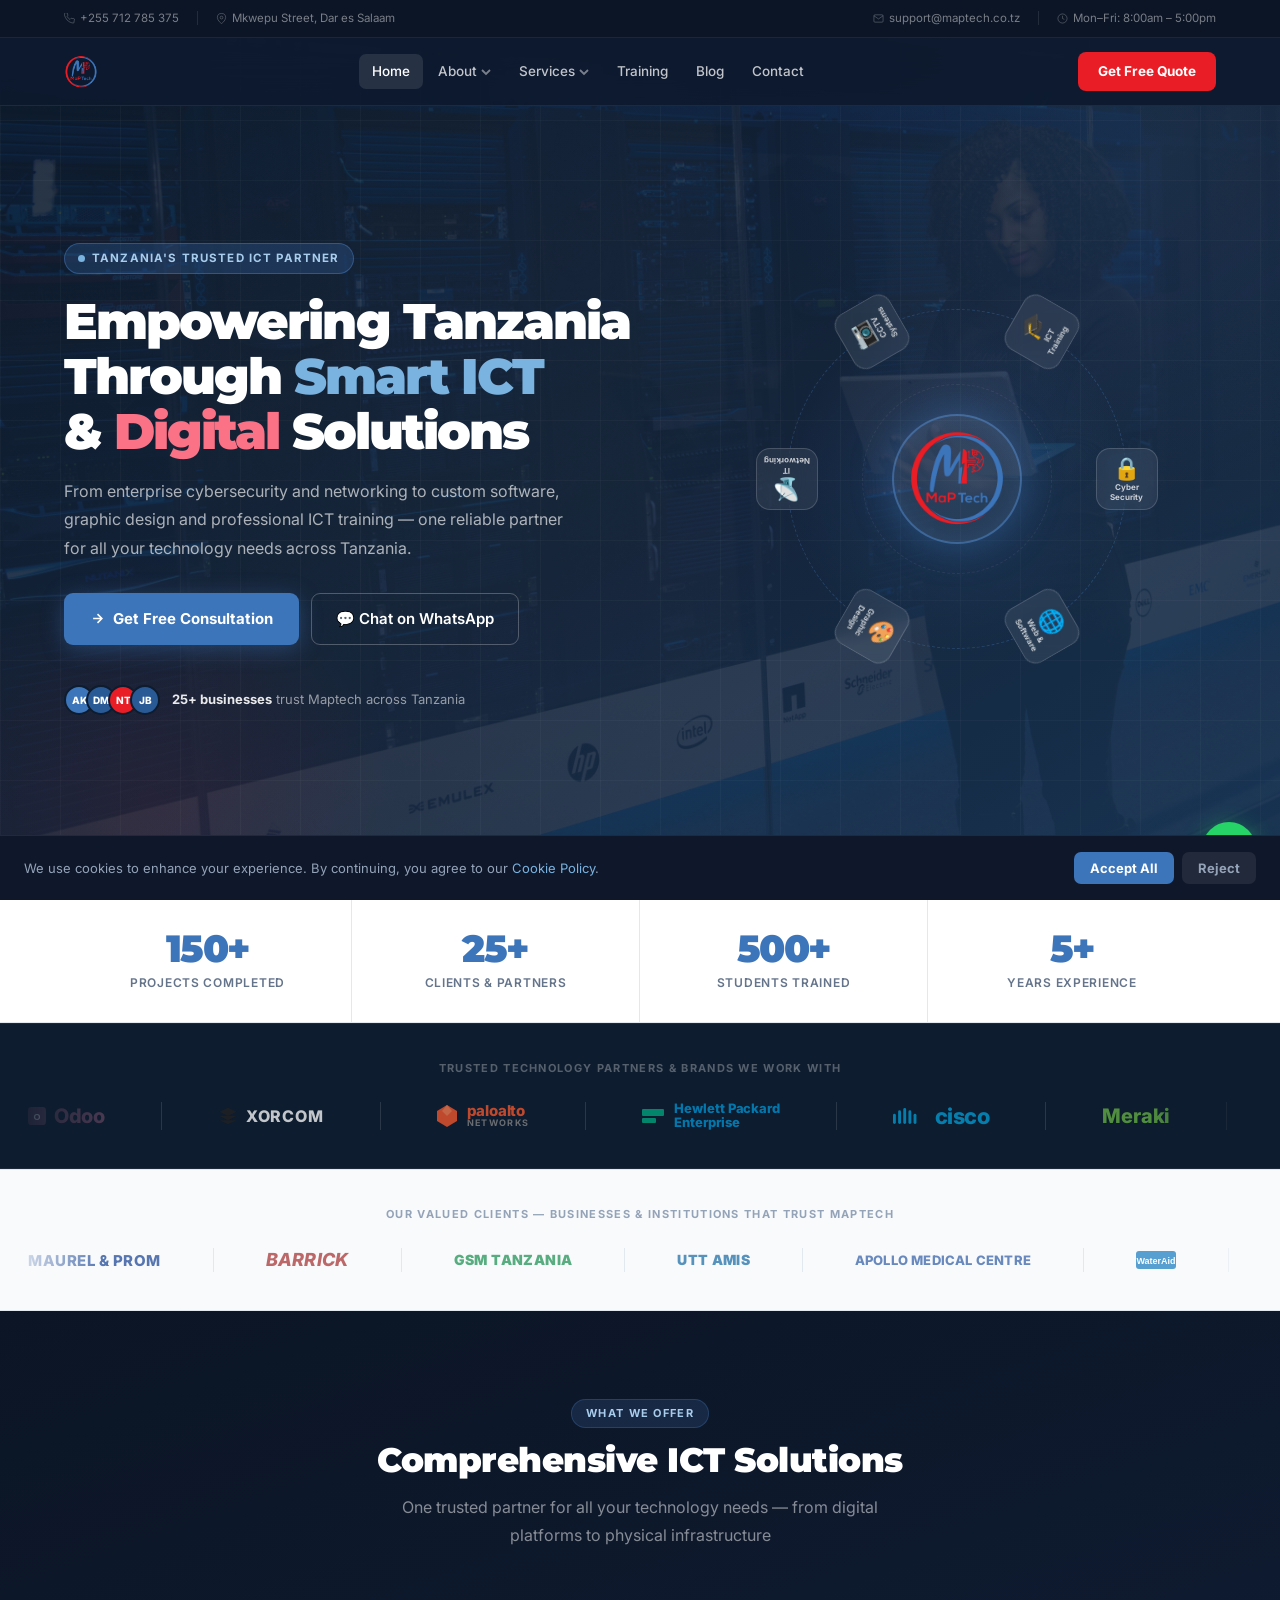
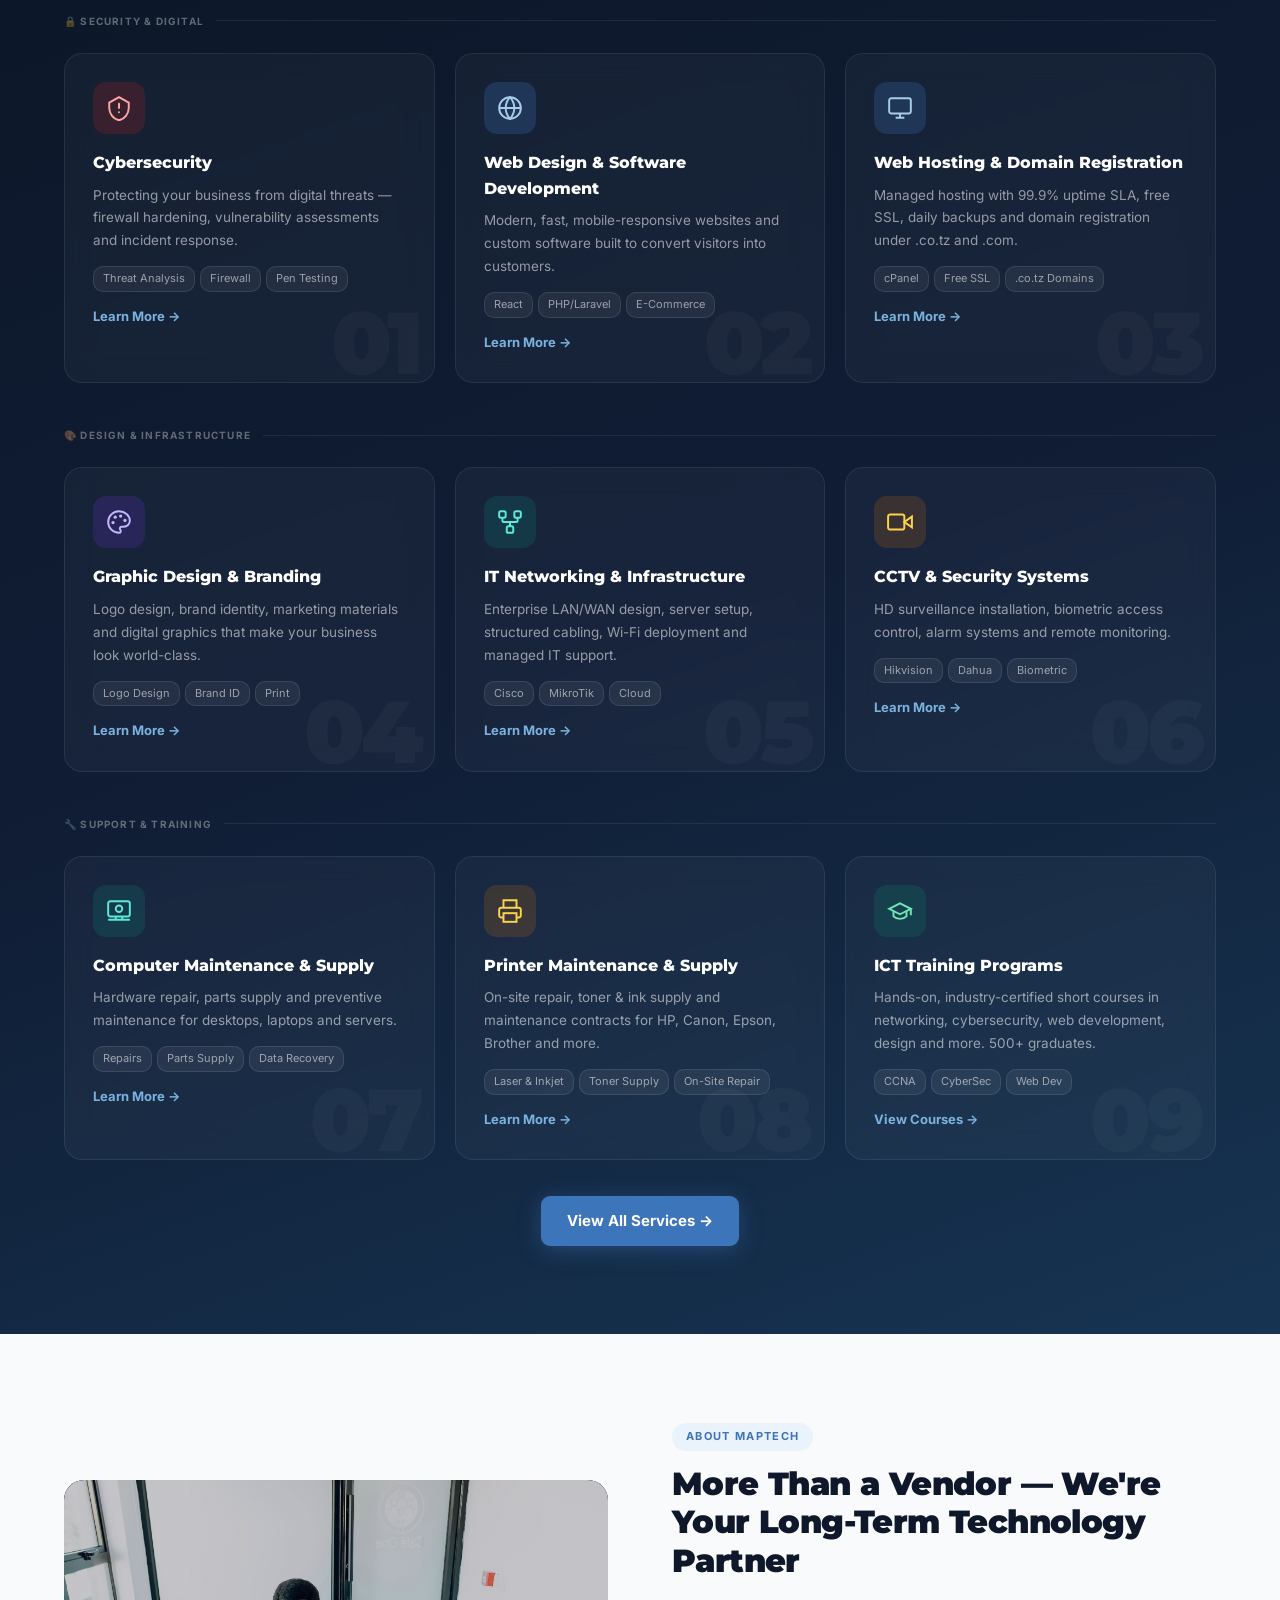
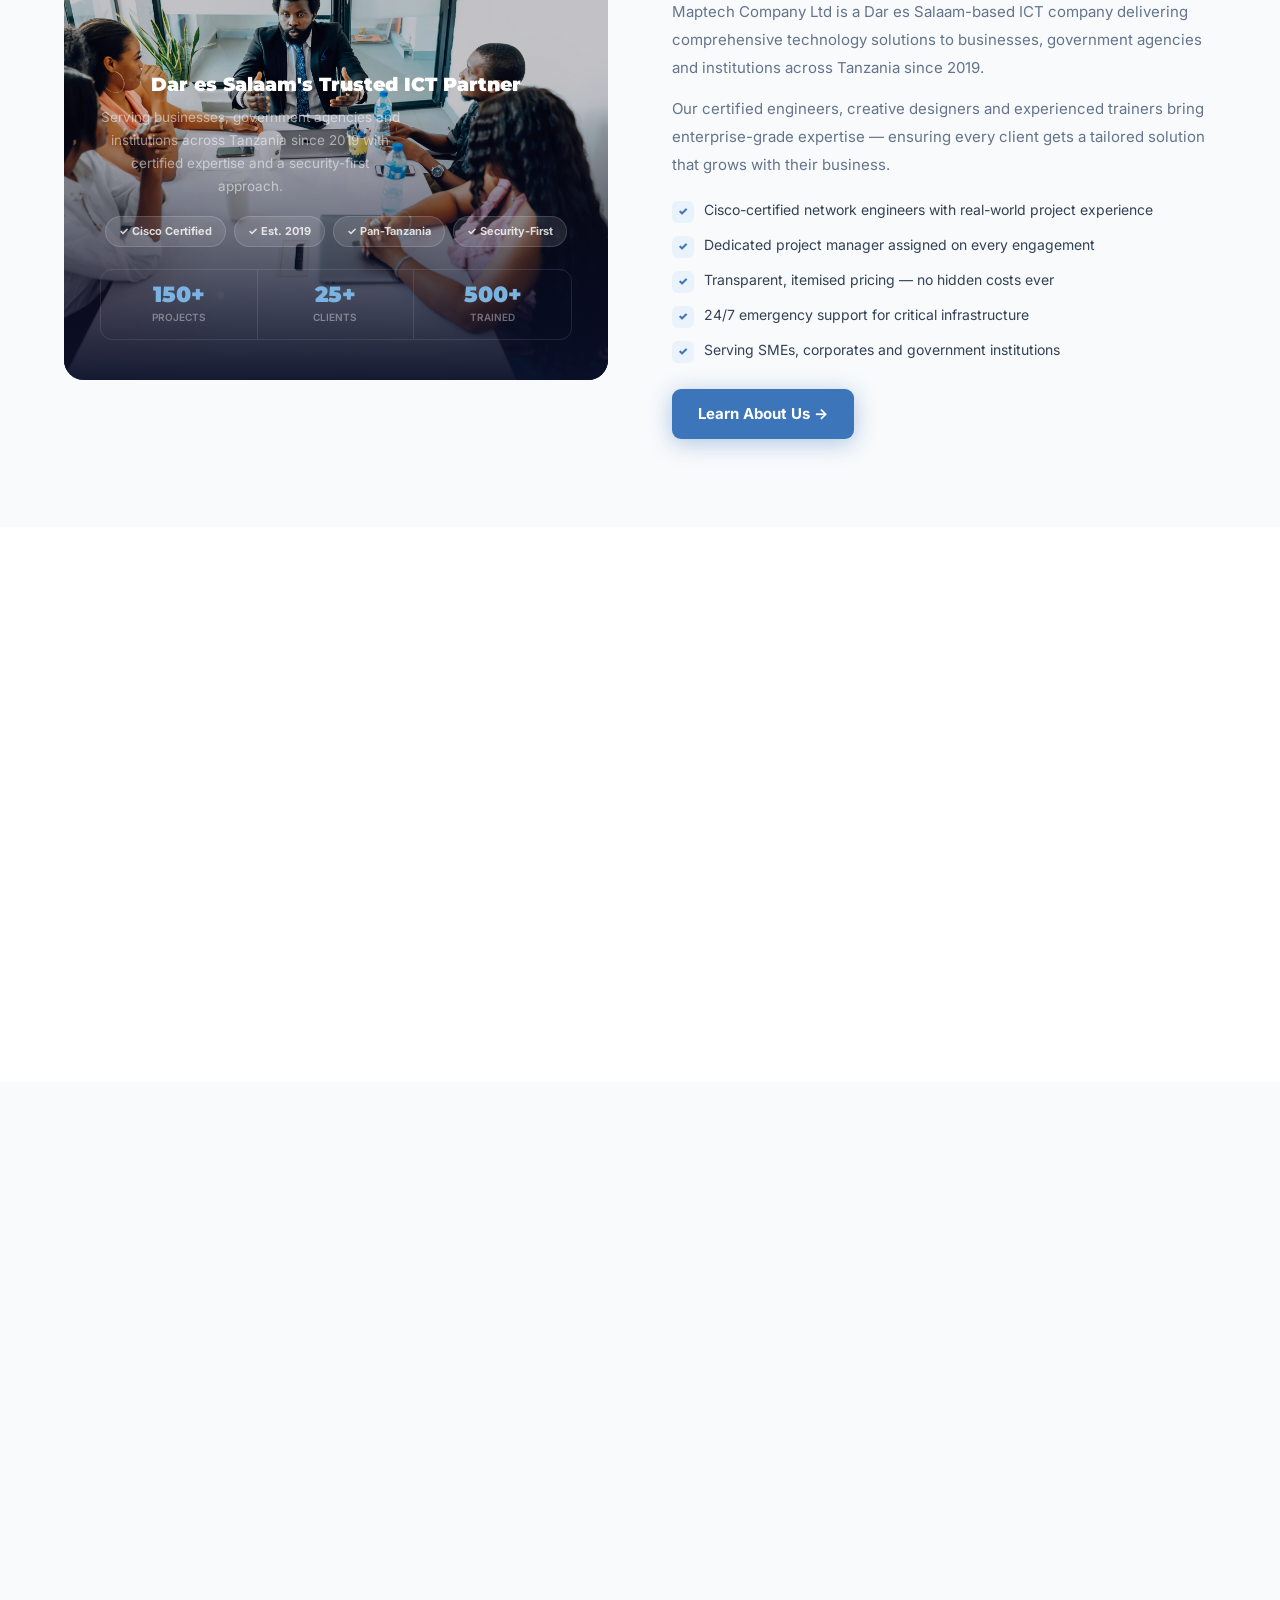
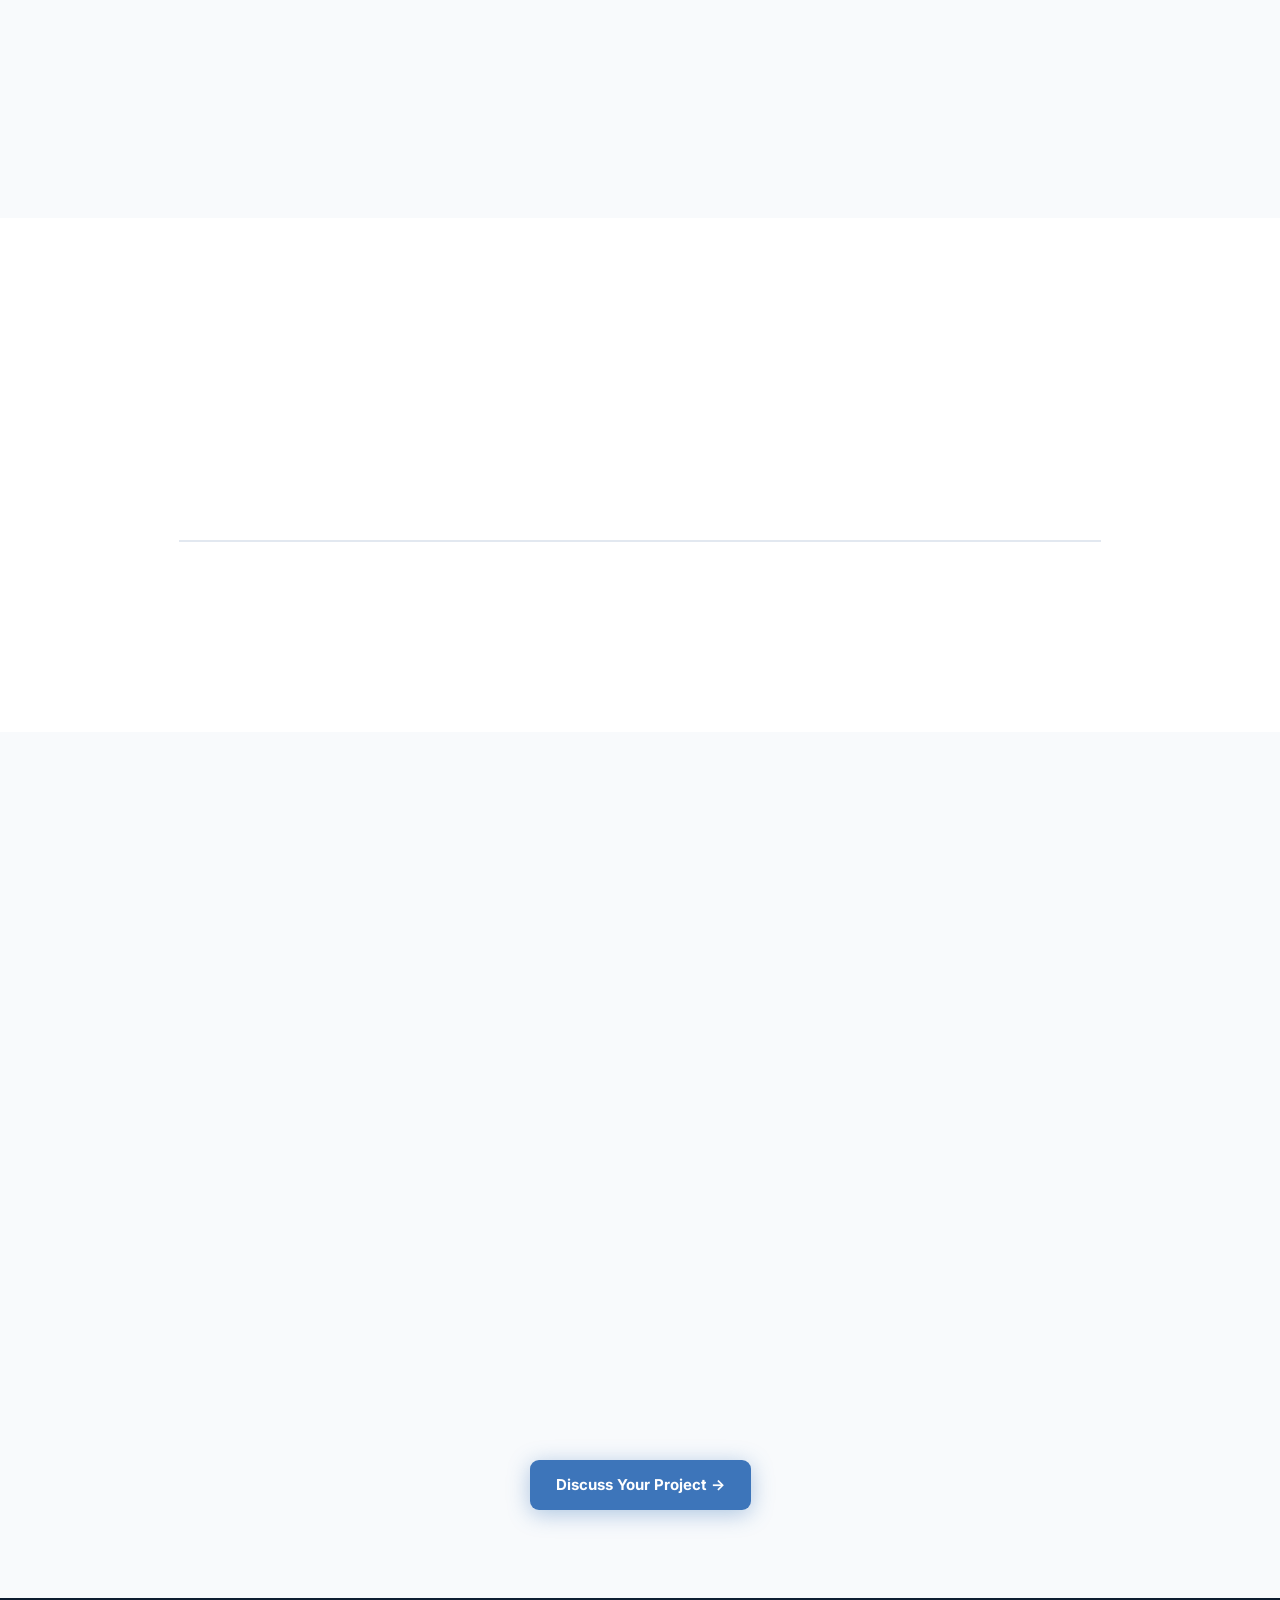
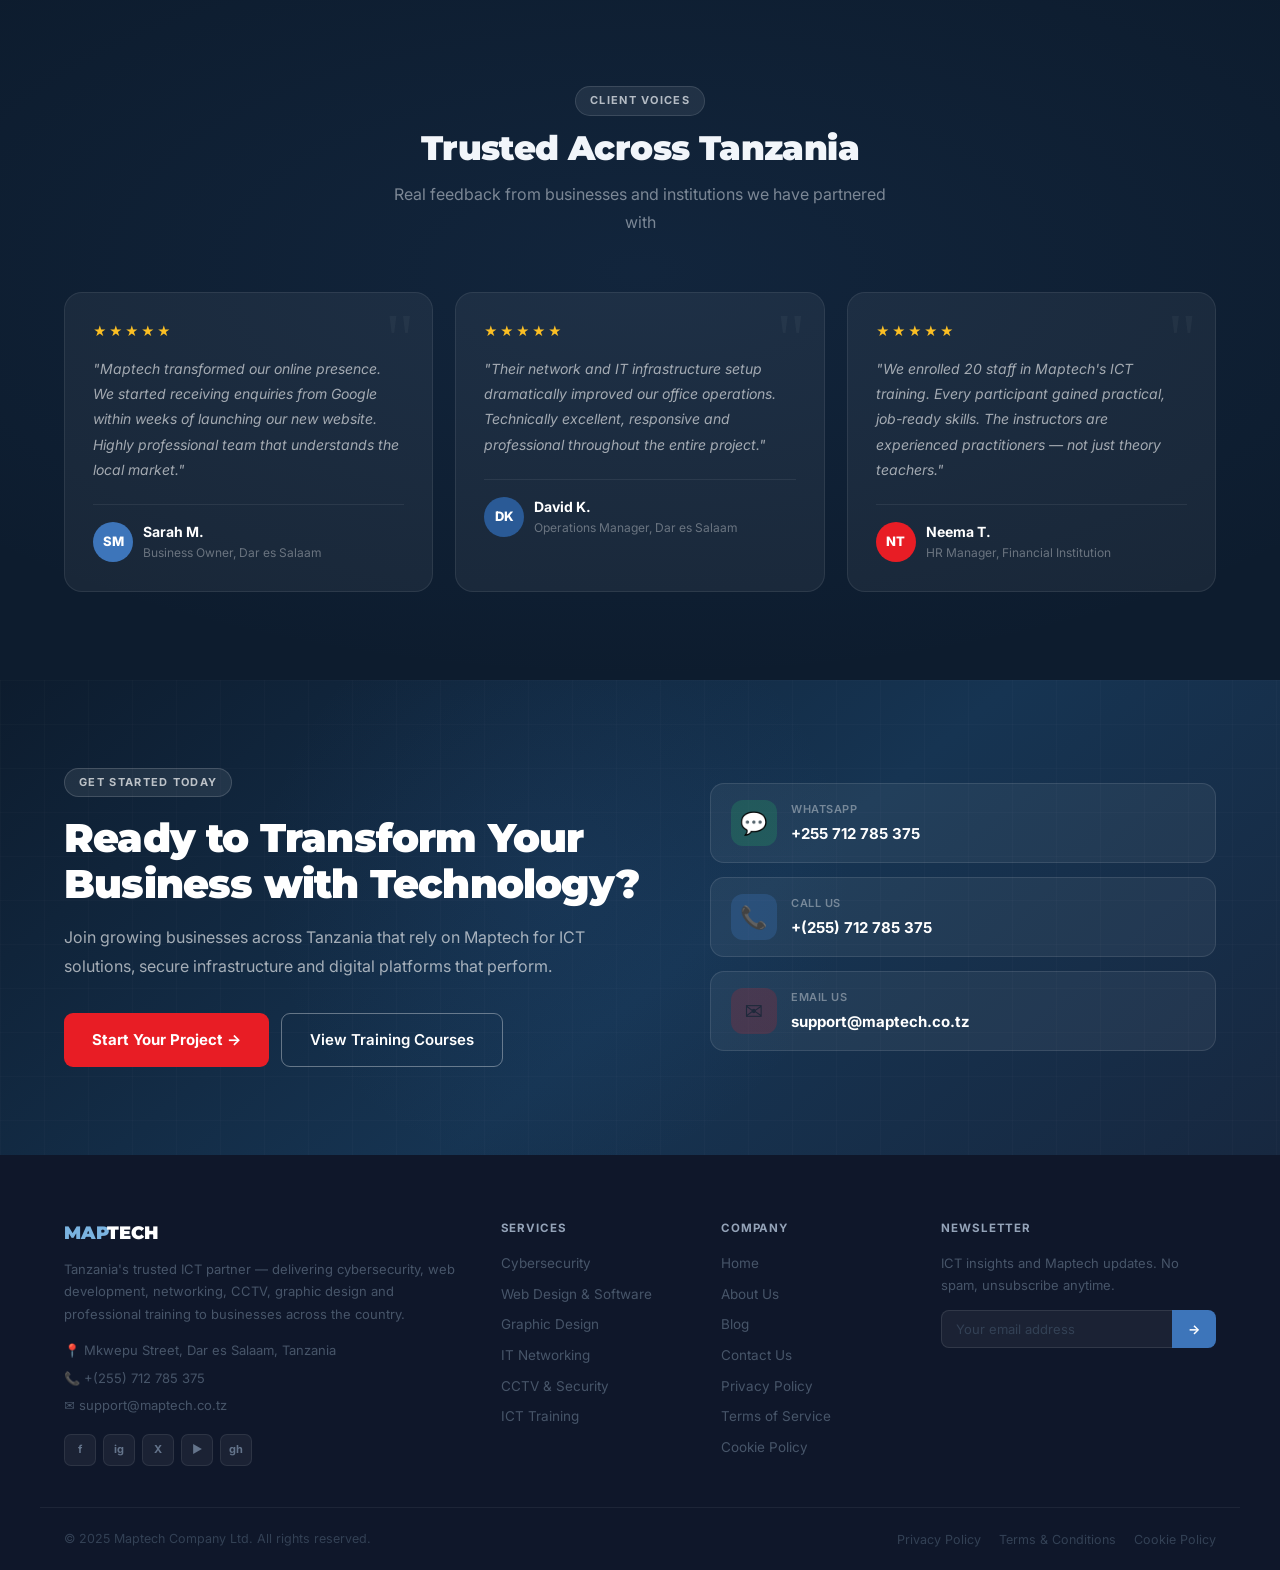
==== commit 3acc8448: "Fix layout bugs, remove duplicate content, improve mobile UI/UX" ====
--- a/index.html
+++ b/index.html
@@ -161,10 +161,10 @@
       </div>
       <div class="hero-trust">
         <div class="avatars">
-          <span style="background:#1352A8">AK</span>
-          <span style="background:#0d4090">DM</span>
-          <span style="background:#E81D25">NT</span>
-          <span style="background:#047857">JB</span>
+          <span style="background:#3d75ba">AK</span>
+          <span style="background:#2a5a96">DM</span>
+          <span style="background:#e81d25">NT</span>
+          <span style="background:#2a5a96">JB</span>
         </div>
         <p><strong>25+ businesses</strong> trust Maptech across Tanzania</p>
       </div>
@@ -720,7 +720,7 @@
     </div>
     <div class="proj-grid">
       <div class="proj-card fade-up">
-        <div class="proj-thumb" style="background:linear-gradient(135deg,#0d1f4a,#1352A8)">&#x1F512;<div class="proj-overlay"><div class="proj-overlay-text">Enquire &#x2192;</div></div></div>
+        <div class="proj-thumb" style="background:linear-gradient(135deg,#0d1f3a,#3d75ba)">&#x1F512;<div class="proj-overlay"><div class="proj-overlay-text">Enquire &#x2192;</div></div></div>
         <div class="proj-body">
           <span class="proj-cat">Cybersecurity</span>
           <h3>Enterprise Network Security Implementation</h3>
@@ -736,7 +736,7 @@
         </div>
       </div>
       <div class="proj-card fade-up">
-        <div class="proj-thumb" style="background:linear-gradient(135deg,#064e3b,#047857)">&#x1F4E1;<div class="proj-overlay"><div class="proj-overlay-text">Enquire &#x2192;</div></div></div>
+        <div class="proj-thumb" style="background:linear-gradient(135deg,#0d1c2e,#2a5a96)">&#x1F4E1;<div class="proj-overlay"><div class="proj-overlay-text">Enquire &#x2192;</div></div></div>
         <div class="proj-body">
           <span class="proj-cat">IT Infrastructure</span>
           <h3>Campus-Wide Network &amp; CCTV Deployment</h3>
@@ -762,17 +762,17 @@
       <div class="testi-dk fade-up">
         <div class="stars">&#x2605;&#x2605;&#x2605;&#x2605;&#x2605;</div>
         <p class="quote">"Maptech transformed our online presence. We started receiving enquiries from Google within weeks of launching our new website. Highly professional team that understands the local market."</p>
-        <div class="author"><div class="tav" style="background:#1352A8">SM</div><div><div class="aname">Sarah M.</div><div class="arole">Business Owner, Dar es Salaam</div></div></div>
+        <div class="author"><div class="tav" style="background:#3d75ba">SM</div><div><div class="aname">Sarah M.</div><div class="arole">Business Owner, Dar es Salaam</div></div></div>
       </div>
       <div class="testi-dk fade-up">
         <div class="stars">&#x2605;&#x2605;&#x2605;&#x2605;&#x2605;</div>
         <p class="quote">"Their network and IT infrastructure setup dramatically improved our office operations. Technically excellent, responsive and professional throughout the entire project."</p>
-        <div class="author"><div class="tav" style="background:#0d4090">DK</div><div><div class="aname">David K.</div><div class="arole">Operations Manager, Dar es Salaam</div></div></div>
+        <div class="author"><div class="tav" style="background:#2a5a96">DK</div><div><div class="aname">David K.</div><div class="arole">Operations Manager, Dar es Salaam</div></div></div>
       </div>
       <div class="testi-dk fade-up">
         <div class="stars">&#x2605;&#x2605;&#x2605;&#x2605;&#x2605;</div>
         <p class="quote">"We enrolled 20 staff in Maptech's ICT training. Every participant gained practical, job-ready skills. The instructors are experienced practitioners — not just theory teachers."</p>
-        <div class="author"><div class="tav" style="background:#E81D25">NT</div><div><div class="aname">Neema T.</div><div class="arole">HR Manager, Financial Institution</div></div></div>
+        <div class="author"><div class="tav" style="background:#e81d25">NT</div><div><div class="aname">Neema T.</div><div class="arole">HR Manager, Financial Institution</div></div></div>
       </div>
     </div>
   </div>
@@ -796,7 +796,7 @@
         <div><div class="cch-lbl">WhatsApp</div><div class="cch-val">+255 712 785 375</div></div>
       </a>
       <a href="tel:+255712785375" class="cch">
-        <div class="cch-ico" style="background:rgba(19,82,168,.3)">&#x1F4DE;</div>
+        <div class="cch-ico" style="background:rgba(61,117,186,.3)">&#x1F4DE;</div>
         <div><div class="cch-lbl">Call Us</div><div class="cch-val">+(255) 712 785 375</div></div>
       </a>
       <a href="mailto:support@maptech.co.tz" class="cch">
--- a/assets/css/maptech.css
+++ b/assets/css/maptech.css
@@ -6,9 +6,9 @@
 
 /* ── TOKENS ─────────────────────────────────────── */
 :root{
-  --blue:#1352A8;--blue-2:#1a6bd4;--blue-3:#e8f0fb;
-  --red:#E81D25;--red-2:#ff3b44;
-  --dark:#0e1a2e;--dark-2:#162040;
+  --blue:#3d75ba;--blue-2:#5289cc;--blue-3:#eaf2fb;
+  --red:#e81d25;--red-2:#ff3333;
+  --dark:#0d1c2e;--dark-2:#172840;
   --gray-50:#f8fafc;--gray-100:#f1f5f9;--gray-200:#e2e8f0;
   --gray-400:#94a3b8;--gray-500:#64748b;--gray-600:#475569;--gray-700:#334155;--gray-900:#0f172a;
   --white:#fff;
@@ -24,7 +24,7 @@
 .tb-group{display:flex;align-items:center;gap:18px}
 .tb-item{display:flex;align-items:center;gap:5px;font-size:11.5px;color:rgba(255,255,255,.45);white-space:nowrap}
 .tb-item svg{width:11px;height:11px;flex-shrink:0;opacity:.55}
-.tb-item a{color:rgba(255,255,255,.45);transition:.15s}.tb-item a:hover{color:#60a5fa}
+.tb-item a{color:rgba(255,255,255,.45);transition:.15s}.tb-item a:hover{color:#7ab3e0}
 .tb-sep{width:1px;height:14px;background:rgba(255,255,255,.1)}
 
 /* ── NAV ────────────────────────────────────────── */
@@ -38,7 +38,7 @@
 .logo-mark svg{width:18px;height:18px}
 .logo-name{font-family:'Montserrat',sans-serif;font-weight:900;font-size:16px;letter-spacing:-.3px;color:#fff}
 nav.light .logo-name{color:var(--gray-900)}
-.logo-name span{color:#60a5fa}
+.logo-name span{color:#7ab3e0}
 nav.light .logo-name span{color:var(--blue)}
 .nav-links{display:flex;gap:2px}
 .nav-links a{padding:7px 13px;border-radius:7px;font-size:13.5px;font-weight:500;color:rgba(255,255,255,.75);transition:var(--t)}
@@ -58,21 +58,21 @@
 .mob-close{background:none;border:none;font-size:26px;color:rgba(255,255,255,.6);cursor:pointer}
 
 /* ── HERO ────────────────────────────────────────── */
-.hero{min-height:100vh;background:linear-gradient(150deg,var(--dark) 0%,var(--dark-2) 55%,#1a3060 100%);display:flex;align-items:center;padding:130px 0 72px;position:relative;overflow:hidden}
+.hero{min-height:100vh;background:linear-gradient(150deg,var(--dark) 0%,var(--dark-2) 55%,#1a3a5c 100%);display:flex;align-items:center;padding:130px 0 72px;position:relative;overflow:hidden}
 .hero-grid{position:absolute;inset:0;background-image:linear-gradient(rgba(255,255,255,.03) 1px,transparent 1px),linear-gradient(90deg,rgba(255,255,255,.03) 1px,transparent 1px);background-size:60px 60px;pointer-events:none}
-.hero-glow{position:absolute;top:-200px;right:-200px;width:700px;height:700px;background:radial-gradient(circle,rgba(19,82,168,.13) 0%,transparent 70%);pointer-events:none;border-radius:50%}
+.hero-glow{position:absolute;top:-200px;right:-200px;width:700px;height:700px;background:radial-gradient(circle,rgba(61,117,186,.13) 0%,transparent 70%);pointer-events:none;border-radius:50%}
 .hero-glow-2{position:absolute;bottom:-150px;left:-100px;width:500px;height:500px;background:radial-gradient(circle,rgba(232,29,37,.08) 0%,transparent 70%);pointer-events:none;border-radius:50%}
 .hero-inner{max-width:1200px;margin:0 auto;padding:0 24px;display:grid;grid-template-columns:1.1fr 1fr;gap:64px;align-items:center;position:relative;z-index:1;width:100%}
-.hero-badge{display:inline-flex;align-items:center;gap:7px;background:rgba(19,82,168,.25);border:1px solid rgba(96,165,250,.3);color:#93c5fd;font-size:11.5px;font-weight:700;padding:5px 13px;border-radius:20px;margin-bottom:20px;text-transform:uppercase;letter-spacing:.07em}
-.hero-dot{width:7px;height:7px;border-radius:50%;background:#60a5fa;animation:pulse 2s infinite}
+.hero-badge{display:inline-flex;align-items:center;gap:7px;background:rgba(61,117,186,.25);border:1px solid rgba(96,165,250,.3);color:#a8ccec;font-size:11.5px;font-weight:700;padding:5px 13px;border-radius:20px;margin-bottom:20px;text-transform:uppercase;letter-spacing:.07em}
+.hero-dot{width:7px;height:7px;border-radius:50%;background:#7ab3e0;animation:pulse 2s infinite}
 @keyframes pulse{0%,100%{opacity:1;box-shadow:0 0 0 0 rgba(96,165,250,.4)}70%{box-shadow:0 0 0 8px rgba(96,165,250,0)}}
 .hero h1{font-family:'Montserrat',sans-serif;font-size:50px;font-weight:900;line-height:1.1;letter-spacing:-1.5px;color:#fff;margin-bottom:18px}
-.hero h1 .accent{color:#60a5fa}
+.hero h1 .accent{color:#7ab3e0}
 .hero h1 .red{color:#fb7185}
 .hero-desc{font-size:16px;color:rgba(255,255,255,.65);line-height:1.8;margin-bottom:30px;max-width:500px}
 .hero-btns{display:flex;gap:12px;flex-wrap:wrap;margin-bottom:40px}
-.btn-hero-primary{background:var(--blue);color:#fff;border:none;padding:13px 26px;border-radius:9px;font-size:15px;font-weight:700;display:inline-flex;align-items:center;gap:8px;transition:var(--t);box-shadow:0 4px 22px rgba(19,82,168,.4)}
-.btn-hero-primary:hover{background:var(--blue-2);transform:translateY(-2px);box-shadow:0 8px 28px rgba(19,82,168,.45)}
+.btn-hero-primary{background:var(--blue);color:#fff;border:none;padding:13px 26px;border-radius:9px;font-size:15px;font-weight:700;display:inline-flex;align-items:center;gap:8px;transition:var(--t);box-shadow:0 4px 22px rgba(61,117,186,.4)}
+.btn-hero-primary:hover{background:var(--blue-2);transform:translateY(-2px);box-shadow:0 8px 28px rgba(61,117,186,.45)}
 .btn-hero-ghost{background:transparent;color:#fff;border:1.5px solid rgba(255,255,255,.25);padding:13px 24px;border-radius:9px;font-size:15px;font-weight:600;display:inline-flex;align-items:center;gap:8px;transition:var(--t)}
 .btn-hero-ghost:hover{border-color:rgba(255,255,255,.6);background:rgba(255,255,255,.07)}
 .hero-trust{display:flex;align-items:center;gap:12px}
@@ -85,7 +85,7 @@
 .status-live::before{content:'';width:6px;height:6px;border-radius:50%;background:#4ade80;box-shadow:0 0 6px #4ade80;animation:pulse 1.5s infinite}
 .dash-stats{display:grid;grid-template-columns:1fr 1fr;gap:10px;margin-bottom:12px}
 .ds{background:rgba(255,255,255,.05);border-radius:10px;padding:14px;border:1px solid rgba(255,255,255,.07)}
-.ds-num{font-family:'Montserrat',sans-serif;font-size:28px;font-weight:900;color:#60a5fa;letter-spacing:-1px;line-height:1}
+.ds-num{font-family:'Montserrat',sans-serif;font-size:28px;font-weight:900;color:#7ab3e0;letter-spacing:-1px;line-height:1}
 .ds-num.r{color:#fb7185}
 .ds-lbl{font-size:11px;color:rgba(255,255,255,.45);margin-top:3px}
 .dash-bars-wrap{background:rgba(255,255,255,.04);border-radius:10px;padding:14px;border:1px solid rgba(255,255,255,.07);margin-bottom:12px}
@@ -93,7 +93,7 @@
 .dash-bars{display:flex;align-items:flex-end;gap:5px;height:48px}
 .db{flex:1;border-radius:3px 3px 0 0}
 .db.lo{background:rgba(96,165,250,.3)}
-.db.hi{background:linear-gradient(180deg,#60a5fa,#1352A8);box-shadow:0 0 10px rgba(96,165,250,.3)}
+.db.hi{background:linear-gradient(180deg,#7ab3e0,#3d75ba);box-shadow:0 0 10px rgba(61,117,186,.3);box-shadow:0 0 10px rgba(96,165,250,.3)}
 .dash-chips{display:flex;flex-wrap:wrap;gap:6px}
 .dchip{background:rgba(255,255,255,.07);border:1px solid rgba(255,255,255,.1);color:rgba(255,255,255,.6);font-size:11px;font-weight:600;padding:4px 10px;border-radius:12px}
 
@@ -125,8 +125,8 @@
 .orbit-ring{position:absolute;border-radius:50%;border:1px dashed rgba(96,165,250,.22);top:50%;left:50%;transform:translate(-50%,-50%)}
 .orbit-ring-outer{width:340px;height:340px}
 .orbit-ring-inner{width:190px;height:190px;border-color:rgba(255,255,255,.07)}
-.orbit-glow{position:absolute;top:50%;left:50%;transform:translate(-50%,-50%);width:380px;height:380px;border-radius:50%;background:radial-gradient(circle,rgba(19,82,168,.18) 0%,transparent 65%);pointer-events:none}
-.orbit-center{position:absolute;top:50%;left:50%;transform:translate(-50%,-50%);width:130px;height:130px;border-radius:50%;background:rgba(255,255,255,.06);border:2px solid rgba(96,165,250,.4);box-shadow:0 0 40px rgba(19,82,168,.45),inset 0 0 24px rgba(96,165,250,.12);display:flex;align-items:center;justify-content:center;overflow:hidden;z-index:10}
+.orbit-glow{position:absolute;top:50%;left:50%;transform:translate(-50%,-50%);width:380px;height:380px;border-radius:50%;background:radial-gradient(circle,rgba(61,117,186,.18) 0%,transparent 65%);pointer-events:none}
+.orbit-center{position:absolute;top:50%;left:50%;transform:translate(-50%,-50%);width:130px;height:130px;border-radius:50%;background:rgba(255,255,255,.06);border:2px solid rgba(96,165,250,.4);box-shadow:0 0 40px rgba(61,117,186,.45),inset 0 0 24px rgba(96,165,250,.12);display:flex;align-items:center;justify-content:center;overflow:hidden;z-index:10}
 .orbit-center img{width:100px;height:100px;object-fit:contain}
 .orbit-track{position:absolute;inset:0;animation:orbitSpin 24s linear infinite}
 @keyframes orbitSpin{to{transform:rotate(360deg)}}
@@ -192,7 +192,7 @@
 .svc-grid{display:grid;grid-template-columns:repeat(3,1fr);gap:20px}
 .svc-card{background:#fff;border:1.5px solid var(--gray-200);border-radius:var(--r-lg);padding:28px;transition:var(--t);cursor:pointer;position:relative;overflow:hidden}
 .svc-card::before{content:'';position:absolute;top:0;left:0;right:0;height:3px;background:linear-gradient(90deg,var(--blue),var(--blue-2));transform:scaleX(0);transform-origin:left;transition:.3s}
-.svc-card:hover{border-color:rgba(19,82,168,.5);box-shadow:0 8px 32px rgba(19,82,168,.11);transform:translateY(-4px)}
+.svc-card:hover{border-color:rgba(61,117,186,.5);box-shadow:0 8px 32px rgba(61,117,186,.11);transform:translateY(-4px)}
 .svc-card:hover::before{transform:scaleX(1)}
 .svc-icon{width:52px;height:52px;border-radius:13px;display:flex;align-items:center;justify-content:center;font-size:24px;margin-bottom:16px}
 .ic-blue{background:var(--blue-3);color:var(--blue)}
@@ -209,20 +209,20 @@
 .svc-tag{font-size:11px;color:var(--gray-500);background:var(--gray-100);padding:3px 9px;border-radius:10px;border:1px solid var(--gray-200)}
 
 /* ── DARK CANVAS SECTION ─────────────────────────── */
-.section-dark{background:linear-gradient(160deg,#0b1525 0%,#101d35 55%,#162a5a 100%)}
-.section-dark .stag{background:rgba(96,165,250,.12);color:#93c5fd;border:1px solid rgba(96,165,250,.2)}
+.section-dark{background:linear-gradient(160deg,#0b1525 0%,#101d35 55%,#163452 100%)}
+.section-dark .stag{background:rgba(96,165,250,.12);color:#a8ccec;border:1px solid rgba(96,165,250,.2)}
 .section-dark .section-title{color:#fff;letter-spacing:-.5px}
 .section-dark .section-sub{color:rgba(255,255,255,.5)}
 .section-dark .svc-card{background:rgba(255,255,255,.035);backdrop-filter:blur(14px);-webkit-backdrop-filter:blur(14px);border:1px solid rgba(255,255,255,.08);box-shadow:none}
-.section-dark .svc-card::before{background:linear-gradient(90deg,#60a5fa,#3b82f6)}
-.section-dark .svc-card:hover{border-color:rgba(96,165,250,.4);box-shadow:0 8px 36px rgba(19,82,168,.3);background:rgba(255,255,255,.06)}
+.section-dark .svc-card::before{background:linear-gradient(90deg,#7ab3e0,#3d75ba)}
+.section-dark .svc-card:hover{border-color:rgba(96,165,250,.4);box-shadow:0 8px 36px rgba(61,117,186,.3);background:rgba(255,255,255,.06)}
 .section-dark .svc-card h3{color:#fff}
 .section-dark .svc-card p{color:rgba(255,255,255,.55)}
-.section-dark .svc-card .svc-link{color:#60a5fa}
+.section-dark .svc-card .svc-link{color:#7ab3e0}
 .section-dark .svc-card .svc-tag{background:rgba(255,255,255,.06);border-color:rgba(255,255,255,.1);color:rgba(255,255,255,.55)}
 .section-dark .svc-num{color:rgba(255,255,255,.03)}
 .section-dark .ic-red{background:rgba(220,38,38,.18);color:#fca5a5}
-.section-dark .ic-blue{background:rgba(19,82,168,.25);color:#93c5fd}
+.section-dark .ic-blue{background:rgba(61,117,186,.25);color:#a8ccec}
 .section-dark .ic-purple{background:rgba(124,58,237,.18);color:#c4b5fd}
 .section-dark .ic-teal{background:rgba(13,148,136,.18);color:#5eead4}
 .section-dark .ic-amber{background:rgba(217,119,6,.18);color:#fcd34d}
@@ -235,26 +235,26 @@
 .hero h1{letter-spacing:-2px}
 
 /* ── GLOW HOVERS (global) ────────────────────────── */
-.proj-card:hover{border-color:rgba(19,82,168,.5);box-shadow:0 12px 40px rgba(19,82,168,.2);transform:translateY(-5px)}
-.ind-card:hover{box-shadow:0 8px 28px rgba(19,82,168,.18)}
-.testi:hover{box-shadow:0 8px 28px rgba(19,82,168,.11)}
+.proj-card:hover{border-color:rgba(61,117,186,.5);box-shadow:0 12px 40px rgba(61,117,186,.2);transform:translateY(-5px)}
+.ind-card:hover{box-shadow:0 8px 28px rgba(61,117,186,.18)}
+.testi:hover{box-shadow:0 8px 28px rgba(61,117,186,.11)}
 
 /* ── WHY SECTION ────────────────────────────────── */
 .why-grid{display:grid;grid-template-columns:1fr 1fr;gap:64px;align-items:center}
-.why-card{background:linear-gradient(135deg,var(--dark) 0%,#243d72 100%);border-radius:var(--r-lg);padding:32px;color:#fff;position:relative;overflow:hidden}
+.why-card{background:linear-gradient(135deg,var(--dark) 0%,#1e3d6a 100%);border-radius:var(--r-lg);padding:32px;color:#fff;position:relative;overflow:hidden}
 .why-card::after{content:'';position:absolute;top:-60px;right:-60px;width:220px;height:220px;background:rgba(255,255,255,.04);border-radius:50%}
 .why-card h3{font-family:'Montserrat',sans-serif;font-size:22px;font-weight:900;margin-bottom:8px}
 .why-card>p{font-size:14px;color:rgba(255,255,255,.6);margin-bottom:22px}
 .why-kpis{display:grid;grid-template-columns:1fr 1fr;gap:12px}
 .kpi{background:rgba(255,255,255,.08);border-radius:10px;padding:16px;border:1px solid rgba(255,255,255,.08)}
-.kpi .n{font-family:'Montserrat',sans-serif;font-size:28px;font-weight:900;color:#60a5fa;letter-spacing:-.5px}
+.kpi .n{font-family:'Montserrat',sans-serif;font-size:28px;font-weight:900;color:#7ab3e0;letter-spacing:-.5px}
 .kpi .n.r{color:#fca5a5}
 .kpi .l{font-size:11px;color:rgba(255,255,255,.5);margin-top:3px}
 .why-badge{display:flex;align-items:center;gap:10px;background:rgba(74,222,128,.1);border:1px solid rgba(74,222,128,.25);border-radius:10px;padding:12px 16px;margin-top:16px}
 .why-badge p{font-size:13px;font-weight:700;color:#4ade80}.why-badge span{font-size:11px;color:rgba(255,255,255,.5)}
 .why-feats{display:flex;flex-direction:column;gap:20px}
 .wf{display:flex;gap:14px;align-items:flex-start}
-.wf-icon{width:44px;height:44px;min-width:44px;border-radius:11px;background:var(--blue-3);display:flex;align-items:center;justify-content:center;font-size:20px;border:1px solid rgba(19,82,168,.11)}
+.wf-icon{width:44px;height:44px;min-width:44px;border-radius:11px;background:var(--blue-3);display:flex;align-items:center;justify-content:center;font-size:20px;border:1px solid rgba(61,117,186,.11)}
 .wf h4{font-size:15px;font-weight:700;color:var(--gray-900);margin-bottom:5px}
 .wf p{font-size:13.5px;color:var(--gray-500);line-height:1.65}
 
@@ -263,7 +263,7 @@
 .process-steps::before{content:'';position:absolute;top:28px;left:10%;right:10%;height:2px;background:var(--gray-200);z-index:0}
 .pstep{text-align:center;position:relative;z-index:1}
 .pstep-num{width:56px;height:56px;border-radius:50%;background:#fff;border:2px solid var(--gray-200);color:var(--blue);font-family:'Montserrat',sans-serif;font-size:16px;font-weight:900;display:flex;align-items:center;justify-content:center;margin:0 auto 14px;box-shadow:var(--shadow-sm);transition:var(--t)}
-.pstep:hover .pstep-num,.pstep.active .pstep-num{background:var(--blue);color:#fff;border-color:var(--blue);box-shadow:0 4px 16px rgba(19,82,168,.35)}
+.pstep:hover .pstep-num,.pstep.active .pstep-num{background:var(--blue);color:#fff;border-color:var(--blue);box-shadow:0 4px 16px rgba(61,117,186,.35)}
 .pstep h4{font-size:13px;font-weight:700;color:var(--gray-900);margin-bottom:5px}
 .pstep p{font-size:11.5px;color:var(--gray-500);line-height:1.6;padding:0 8px}
 
@@ -280,8 +280,8 @@
 .testi-role{font-size:12px;color:var(--gray-400)}
 
 /* ── CTA BANNER ─────────────────────────────────── */
-.cta-banner{background:linear-gradient(135deg,var(--dark) 0%,#1a3080 60%,var(--dark-2) 100%);padding:80px 0;text-align:center;position:relative;overflow:hidden}
-.cta-banner::before{content:'';position:absolute;top:-80px;left:50%;transform:translateX(-50%);width:500px;height:500px;background:radial-gradient(circle,rgba(19,82,168,.11) 0%,transparent 70%)}
+.cta-banner{background:linear-gradient(135deg,var(--dark) 0%,#1a3a6a 60%,var(--dark-2) 100%);padding:80px 0;text-align:center;position:relative;overflow:hidden}
+.cta-banner::before{content:'';position:absolute;top:-80px;left:50%;transform:translateX(-50%);width:500px;height:500px;background:radial-gradient(circle,rgba(61,117,186,.11) 0%,transparent 70%)}
 .cta-inner{max-width:700px;margin:0 auto;padding:0 24px;position:relative;z-index:1}
 .cta-banner h2{font-family:'Montserrat',sans-serif;font-size:38px;font-weight:900;color:#fff;margin-bottom:14px;letter-spacing:-.8px;line-height:1.2}
 .cta-banner p{font-size:16px;color:rgba(255,255,255,.7);margin-bottom:32px;line-height:1.75}
@@ -292,18 +292,18 @@
 .btn-cta-out:hover{background:rgba(255,255,255,.1);border-color:rgba(255,255,255,.7)}
 
 /* ── PAGE HERO ──────────────────────────────────── */
-.page-hero{padding:140px 0 64px;background:linear-gradient(150deg,var(--dark) 0%,#162a5a 100%);text-align:center;position:relative;overflow:hidden;border-bottom:3px solid var(--blue)}
-.page-hero::before{content:'';position:absolute;inset:0;background:radial-gradient(ellipse 70% 50% at 50% 100%,rgba(19,82,168,.09),transparent);pointer-events:none}
+.page-hero{padding:140px 0 64px;background:linear-gradient(150deg,var(--dark) 0%,#163452 100%);text-align:center;position:relative;overflow:hidden;border-bottom:3px solid var(--blue)}
+.page-hero::before{content:'';position:absolute;inset:0;background:radial-gradient(ellipse 70% 50% at 50% 100%,rgba(61,117,186,.09),transparent);pointer-events:none}
 .ph-inner{max-width:660px;margin:0 auto;padding:0 24px;position:relative;z-index:1}
 .breadcrumb{font-size:13px;color:rgba(255,255,255,.45);margin-bottom:14px}
-.breadcrumb a{color:#60a5fa}.breadcrumb a:hover{text-decoration:underline}
+.breadcrumb a{color:#7ab3e0}.breadcrumb a:hover{text-decoration:underline}
 .page-hero h1{font-family:'Montserrat',sans-serif;font-size:40px;font-weight:900;color:#fff;letter-spacing:-1px;margin-bottom:14px;line-height:1.2}
 .page-hero p{font-size:16px;color:rgba(255,255,255,.65);line-height:1.8}
 
 /* ── ABOUT ──────────────────────────────────────── */
 .about-grid{display:grid;grid-template-columns:1fr 1fr;gap:60px;align-items:center}
-.about-img{background:linear-gradient(135deg,var(--dark),#243d80);border-radius:var(--r-lg);min-height:380px;display:flex;align-items:center;justify-content:center;text-align:center;padding:40px;position:relative;overflow:hidden}
-.about-img::before{content:'';position:absolute;top:-40px;right:-40px;width:200px;height:200px;background:rgba(19,82,168,.11);border-radius:50%}
+.about-img{background:linear-gradient(135deg,var(--dark),#1e3f6e);border-radius:var(--r-lg);min-height:380px;display:flex;align-items:center;justify-content:center;text-align:center;padding:40px;position:relative;overflow:hidden}
+.about-img::before{content:'';position:absolute;top:-40px;right:-40px;width:200px;height:200px;background:rgba(61,117,186,.11);border-radius:50%}
 .about-img .icon{font-size:72px;display:block;margin-bottom:12px}
 .about-img p{color:rgba(255,255,255,.6);font-size:14px}
 .about-img strong{color:#fff;font-size:18px;display:block;margin-bottom:6px}
@@ -311,10 +311,10 @@
 .about-text p{font-size:15px;color:var(--gray-500);line-height:1.85;margin-bottom:14px}
 .hl{color:var(--blue);font-weight:600}
 .pills{display:flex;flex-wrap:wrap;gap:8px;margin-top:20px}
-.pill{background:var(--blue-3);color:var(--blue);font-size:12.5px;font-weight:600;padding:5px 14px;border-radius:16px;border:1px solid rgba(19,82,168,.11)}
+.pill{background:var(--blue-3);color:var(--blue);font-size:12.5px;font-weight:600;padding:5px 14px;border-radius:16px;border:1px solid rgba(61,117,186,.11)}
 .mission-cards{display:grid;grid-template-columns:repeat(3,1fr);gap:18px}
 .mc{background:#fff;border:1.5px solid var(--gray-200);border-radius:var(--r-lg);padding:26px;text-align:center;transition:var(--t)}
-.mc:first-child{background:linear-gradient(135deg,var(--dark),#243d80);border-color:transparent}
+.mc:first-child{background:linear-gradient(135deg,var(--dark),#1e3f6e);border-color:transparent}
 .mc:hover{border-color:var(--blue);transform:translateY(-3px);box-shadow:var(--shadow-md)}
 .mc .ico{font-size:32px;margin-bottom:14px}
 .mc h3{font-family:'Montserrat',sans-serif;font-size:16px;font-weight:800;margin-bottom:10px;color:var(--gray-900)}
@@ -363,7 +363,7 @@
 .topics-label{font-size:11px;font-weight:700;color:var(--gray-400);text-transform:uppercase;letter-spacing:.06em;margin:10px 0 8px}
 .course-topics{display:flex;flex-wrap:wrap;gap:6px}
 .ct{background:var(--blue-3);color:var(--blue);font-size:11.5px;font-weight:500;padding:4px 11px;border-radius:10px}
-.c-icon{width:42px;height:42px;border-radius:10px;background:var(--blue-3);border:1px solid rgba(19,82,168,.11);display:flex;align-items:center;justify-content:center;font-size:18px;flex-shrink:0}
+.c-icon{width:42px;height:42px;border-radius:10px;background:var(--blue-3);border:1px solid rgba(61,117,186,.11);display:flex;align-items:center;justify-content:center;font-size:18px;flex-shrink:0}
 .c-name{font-size:14px;font-weight:700;color:var(--gray-900);margin-bottom:3px}
 .c-meta{font-size:12px;color:var(--gray-400);display:flex;gap:10px;flex-wrap:wrap}
 .c-enroll{margin-left:auto;font-size:12.5px;color:var(--blue);font-weight:700;white-space:nowrap;flex-shrink:0}
@@ -373,11 +373,11 @@
 .fg{margin-bottom:16px}
 .fg label{display:block;font-size:12.5px;font-weight:700;color:var(--gray-700);text-transform:uppercase;letter-spacing:.05em;margin-bottom:6px}
 .fg input,.fg select,.fg textarea{width:100%;border:1.5px solid var(--gray-200);border-radius:8px;padding:11px 14px;font-size:14px;font-family:inherit;color:var(--gray-900);outline:none;transition:var(--t);background:#fff}
-.fg input:focus,.fg select:focus,.fg textarea:focus{border-color:var(--blue);box-shadow:0 0 0 3px rgba(19,82,168,.1)}
+.fg input:focus,.fg select:focus,.fg textarea:focus{border-color:var(--blue);box-shadow:0 0 0 3px rgba(61,117,186,.1)}
 .fg textarea{min-height:110px;resize:vertical}
 .fg .form-row{display:grid;grid-template-columns:1fr 1fr;gap:14px}
 .btn-submit{width:100%;background:var(--blue);color:#fff;border:none;padding:13px;border-radius:9px;font-size:15px;font-weight:700;cursor:pointer;transition:var(--t)}
-.btn-submit:hover{background:var(--blue-2);transform:translateY(-1px);box-shadow:0 6px 20px rgba(19,82,168,.3)}
+.btn-submit:hover{background:var(--blue-2);transform:translateY(-1px);box-shadow:0 6px 20px rgba(61,117,186,.3)}
 .form-note{font-size:12px;color:var(--gray-400);text-align:center;margin-top:10px}
 
 /* ── BLOG ────────────────────────────────────────── */
@@ -406,7 +406,7 @@
 .ci-card h3{font-family:'Montserrat',sans-serif;font-size:17px;font-weight:800;color:var(--gray-900);margin-bottom:18px;padding-bottom:14px;border-bottom:1px solid var(--gray-100)}
 .cd{display:flex;gap:12px;margin-bottom:18px;align-items:flex-start}
 .cd:last-child{margin-bottom:0}
-.cd-icon{width:40px;height:40px;min-width:40px;border-radius:10px;background:var(--blue-3);display:flex;align-items:center;justify-content:center;font-size:18px;border:1px solid rgba(19,82,168,.09)}
+.cd-icon{width:40px;height:40px;min-width:40px;border-radius:10px;background:var(--blue-3);display:flex;align-items:center;justify-content:center;font-size:18px;border:1px solid rgba(61,117,186,.09)}
 .cd h4{font-size:13px;font-weight:700;color:var(--gray-900);margin-bottom:3px;text-transform:uppercase;letter-spacing:.04em}
 .cd p,.cd a{font-size:13.5px;color:var(--gray-500)}
 .cd a{color:var(--blue)}.cd a:hover{text-decoration:underline}
@@ -422,7 +422,7 @@
 footer{background:var(--gray-900);color:#94a3b8;padding:64px 0 0}
 .fi{max-width:1200px;margin:0 auto;padding:0 24px;display:grid;grid-template-columns:2.2fr 1fr 1fr 1.2fr;gap:40px}
 .fb-logo{font-family:'Montserrat',sans-serif;font-size:18px;font-weight:900;color:#fff;margin-bottom:10px;letter-spacing:-.2px}
-.fb-logo span{color:#60a5fa}
+.fb-logo span{color:#7ab3e0}
 .fb p{font-size:13px;color:#475569;line-height:1.75;margin-bottom:14px}
 .fci{display:flex;align-items:center;gap:7px;font-size:13px;color:#475569;margin-bottom:7px}
 .fc h4{font-size:11.5px;font-weight:700;color:#94a3b8;text-transform:uppercase;letter-spacing:.08em;margin-bottom:16px}
@@ -456,7 +456,7 @@
 #cookie-banner{position:fixed;bottom:0;left:0;right:0;background:var(--gray-900);color:#94a3b8;padding:16px 24px;z-index:1000;display:flex;align-items:center;justify-content:space-between;gap:16px;flex-wrap:wrap;border-top:1px solid rgba(255,255,255,.08);transform:translateY(100%);transition:.4s ease}
 #cookie-banner.show{transform:translateY(0)}
 #cookie-banner p{font-size:13px;flex:1;min-width:200px}
-#cookie-banner a{color:#60a5fa}
+#cookie-banner a{color:#7ab3e0}
 .cookie-btns{display:flex;gap:8px}
 .cbtn{padding:8px 16px;border-radius:7px;font-size:13px;font-weight:700;cursor:pointer;border:none;transition:var(--t)}
 .cbtn-accept{background:var(--blue);color:#fff}.cbtn-accept:hover{background:var(--blue-2)}
@@ -483,7 +483,7 @@
 .hvc-divider{height:1px;background:rgba(255,255,255,.08);margin-bottom:16px}
 .hvc-stats{display:grid;grid-template-columns:repeat(3,1fr);gap:10px}
 .hvc-stat{background:rgba(255,255,255,.06);border-radius:10px;padding:12px;text-align:center;border:1px solid rgba(255,255,255,.07)}
-.hvc-stat .n{font-family:'Montserrat',sans-serif;font-size:24px;font-weight:900;color:#60a5fa;letter-spacing:-.5px;line-height:1}
+.hvc-stat .n{font-family:'Montserrat',sans-serif;font-size:24px;font-weight:900;color:#7ab3e0;letter-spacing:-.5px;line-height:1}
 .hvc-stat .l{font-size:10px;color:rgba(255,255,255,.38);margin-top:3px;font-weight:600;text-transform:uppercase;letter-spacing:.04em}
 
 /* ── INDUSTRIES ──────────────────────────────────── */
@@ -496,8 +496,8 @@
 
 /* ── SPLIT SECTION ───────────────────────────────── */
 .split-section{display:grid;grid-template-columns:1fr 1fr;gap:64px;align-items:center}
-.split-visual{background:linear-gradient(145deg,var(--dark) 0%,#1e3a7a 55%,#162460 100%);border-radius:20px;min-height:500px;display:flex;flex-direction:column;align-items:center;justify-content:center;padding:48px 36px;text-align:center;position:relative;overflow:hidden}
-.split-visual::before{content:'';position:absolute;top:-80px;right:-80px;width:300px;height:300px;background:radial-gradient(circle,rgba(19,82,168,.25),transparent 70%);pointer-events:none}
+.split-visual{background:linear-gradient(145deg,var(--dark) 0%,#1e3a6e 55%,#163452 100%);border-radius:20px;min-height:500px;display:flex;flex-direction:column;align-items:center;justify-content:center;padding:48px 36px;text-align:center;position:relative;overflow:hidden}
+.split-visual::before{content:'';position:absolute;top:-80px;right:-80px;width:300px;height:300px;background:radial-gradient(circle,rgba(61,117,186,.25),transparent 70%);pointer-events:none}
 .split-visual::after{content:'';position:absolute;bottom:-60px;left:-60px;width:220px;height:220px;background:radial-gradient(circle,rgba(232,29,37,.1),transparent 70%);pointer-events:none}
 .sv-icon{font-size:86px;margin-bottom:18px;position:relative;z-index:1;filter:drop-shadow(0 4px 24px rgba(96,165,250,.35))}
 .sv-title{font-family:'Montserrat',sans-serif;font-size:19px;font-weight:900;color:#fff;margin-bottom:9px;position:relative;z-index:1;line-height:1.25}
@@ -507,7 +507,7 @@
 .sv-stats-row{display:grid;grid-template-columns:repeat(3,1fr);margin-top:22px;position:relative;z-index:1;width:100%;border:1px solid rgba(255,255,255,.1);border-radius:12px;overflow:hidden}
 .sv-stat{padding:14px 8px;text-align:center;border-right:1px solid rgba(255,255,255,.1)}
 .sv-stat:last-child{border-right:none}
-.sv-stat .n{font-family:'Montserrat',sans-serif;font-size:22px;font-weight:900;color:#60a5fa;line-height:1}
+.sv-stat .n{font-family:'Montserrat',sans-serif;font-size:22px;font-weight:900;color:#7ab3e0;line-height:1}
 .sv-stat .l{font-size:10px;color:rgba(255,255,255,.38);margin-top:3px;font-weight:600;text-transform:uppercase}
 .split-content .stag{margin-bottom:14px;display:inline-block}
 .split-content h2{font-family:'Montserrat',sans-serif;font-size:32px;font-weight:900;letter-spacing:-.6px;color:var(--gray-900);margin-bottom:18px;line-height:1.2}
@@ -518,7 +518,7 @@
 
 /* ── DARK TESTIMONIALS ───────────────────────────── */
 .testi-dark-wrap{background:var(--dark);padding:88px 0;position:relative;overflow:hidden}
-.testi-dark-wrap::before{content:'';position:absolute;top:0;left:0;right:0;bottom:0;background:radial-gradient(ellipse 70% 60% at 50% 40%,rgba(19,82,168,.1),transparent);pointer-events:none}
+.testi-dark-wrap::before{content:'';position:absolute;top:0;left:0;right:0;bottom:0;background:radial-gradient(ellipse 70% 60% at 50% 40%,rgba(61,117,186,.1),transparent);pointer-events:none}
 .testi-dk-grid{display:grid;grid-template-columns:repeat(3,1fr);gap:22px;position:relative;z-index:1}
 .testi-dk{background:rgba(255,255,255,.05);border:1px solid rgba(255,255,255,.08);border-radius:var(--r-lg);padding:28px;transition:var(--t);position:relative;overflow:hidden}
 .testi-dk:hover{background:rgba(255,255,255,.08);border-color:rgba(96,165,250,.2);transform:translateY(-3px)}
@@ -543,9 +543,9 @@
 .proj-card p{font-size:13px;color:var(--gray-500);line-height:1.65}
 
 /* ── CTA SPLIT ───────────────────────────────────── */
-.cta-split{background:linear-gradient(140deg,var(--dark) 0%,#162460 55%,var(--dark-2) 100%);padding:88px 0;position:relative;overflow:hidden}
+.cta-split{background:linear-gradient(140deg,var(--dark) 0%,#163452 55%,var(--dark-2) 100%);padding:88px 0;position:relative;overflow:hidden}
 .cta-split::before{content:'';position:absolute;inset:0;background-image:linear-gradient(rgba(255,255,255,.015) 1px,transparent 1px),linear-gradient(90deg,rgba(255,255,255,.015) 1px,transparent 1px);background-size:44px 44px;pointer-events:none}
-.cta-split::after{content:'';position:absolute;top:-100px;left:20%;width:600px;height:600px;background:radial-gradient(circle,rgba(19,82,168,.09),transparent 70%);pointer-events:none}
+.cta-split::after{content:'';position:absolute;top:-100px;left:20%;width:600px;height:600px;background:radial-gradient(circle,rgba(61,117,186,.09),transparent 70%);pointer-events:none}
 .cta-split-inner{max-width:1200px;margin:0 auto;padding:0 24px;display:grid;grid-template-columns:1.15fr 1fr;gap:64px;align-items:center;position:relative;z-index:1}
 .cta-split-text h2{font-family:'Montserrat',sans-serif;font-size:40px;font-weight:900;color:#fff;margin-bottom:16px;letter-spacing:-.8px;line-height:1.15}
 .cta-split-text p{font-size:16px;color:rgba(255,255,255,.62);margin-bottom:32px;line-height:1.8}
@@ -563,7 +563,7 @@
 .sib-text h2{font-family:'Montserrat',sans-serif;font-size:18px;font-weight:900;color:var(--gray-900);margin-bottom:4px}
 .sib-text p{font-size:14px;color:var(--gray-500)}
 .sib-tags{display:flex;gap:8px;flex-wrap:wrap}
-.sib-tag{font-size:12px;font-weight:600;color:var(--blue);background:var(--blue-3);padding:5px 13px;border-radius:12px;border:1px solid rgba(19,82,168,.09)}
+.sib-tag{font-size:12px;font-weight:600;color:var(--blue);background:var(--blue-3);padding:5px 13px;border-radius:12px;border:1px solid rgba(61,117,186,.09)}
 
 /* ── RESPONSIVE ──────────────────────────────────── */
 @media(max-width:960px){
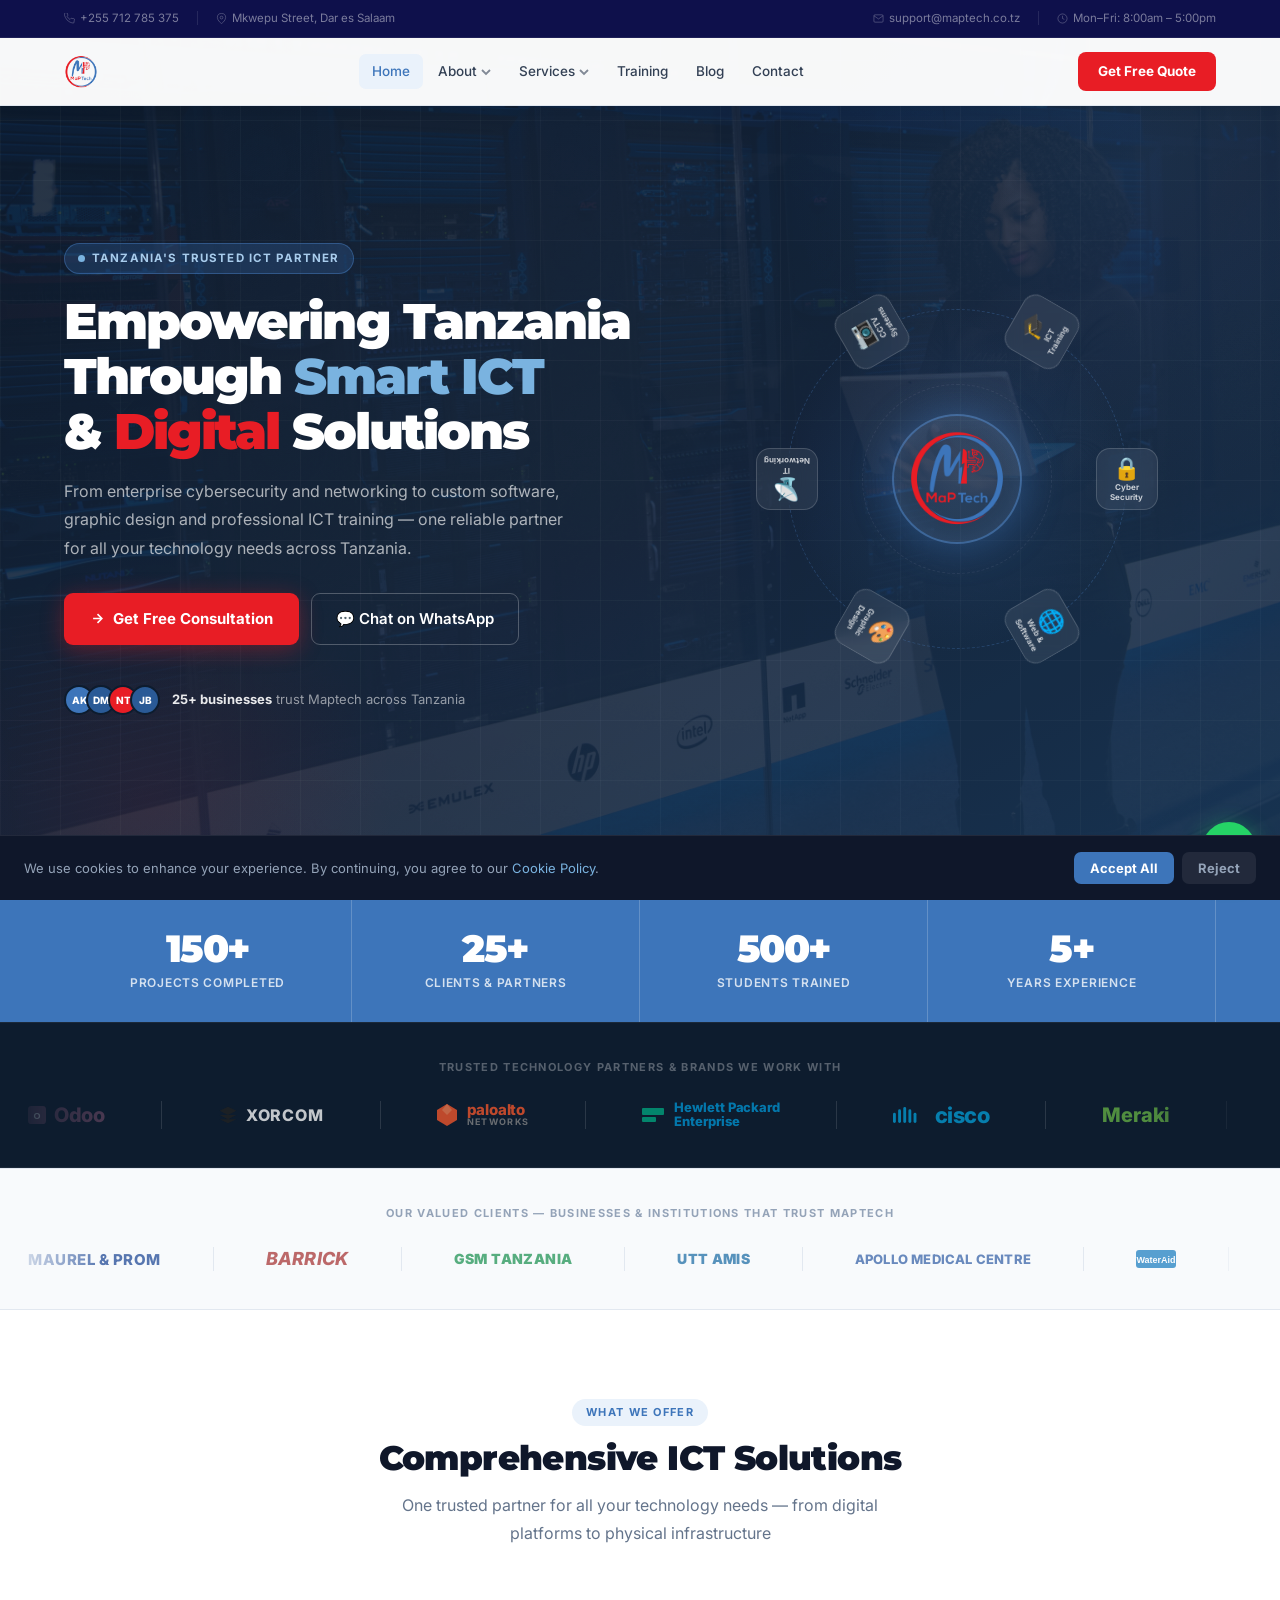
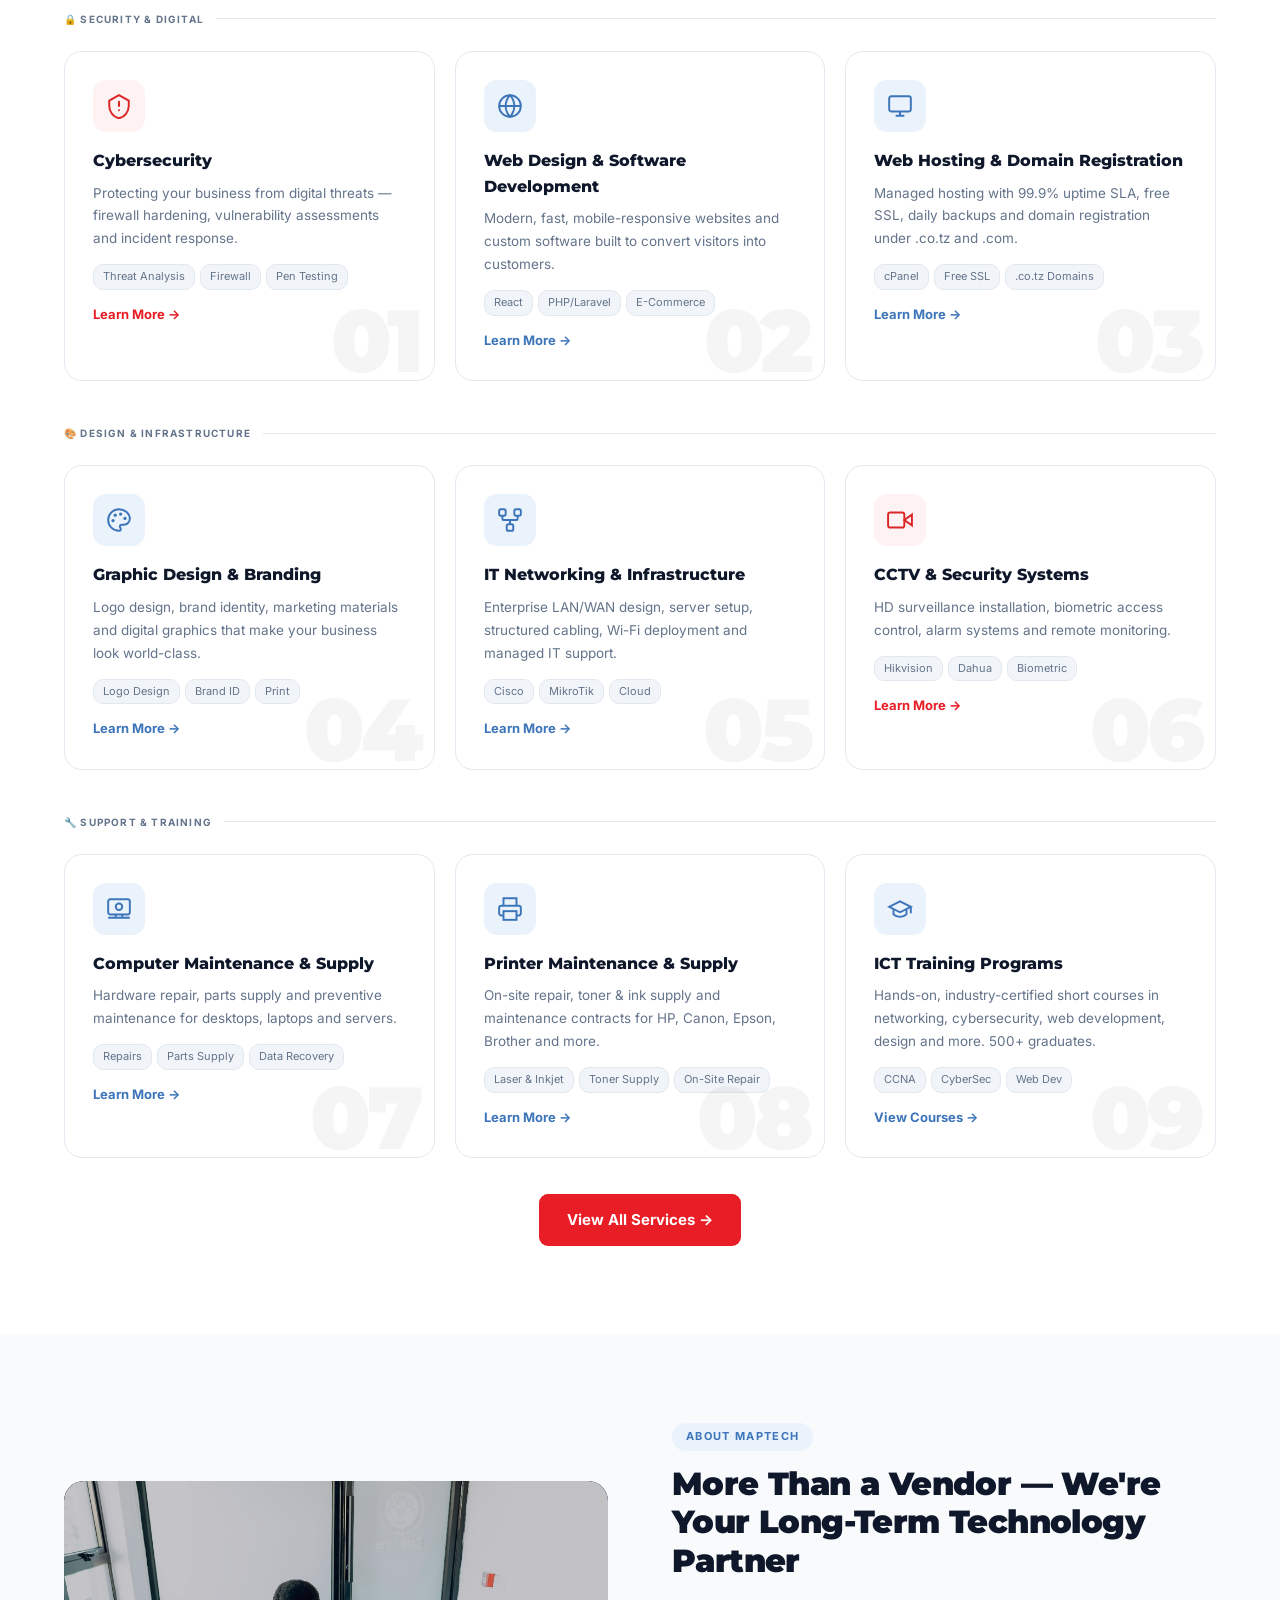
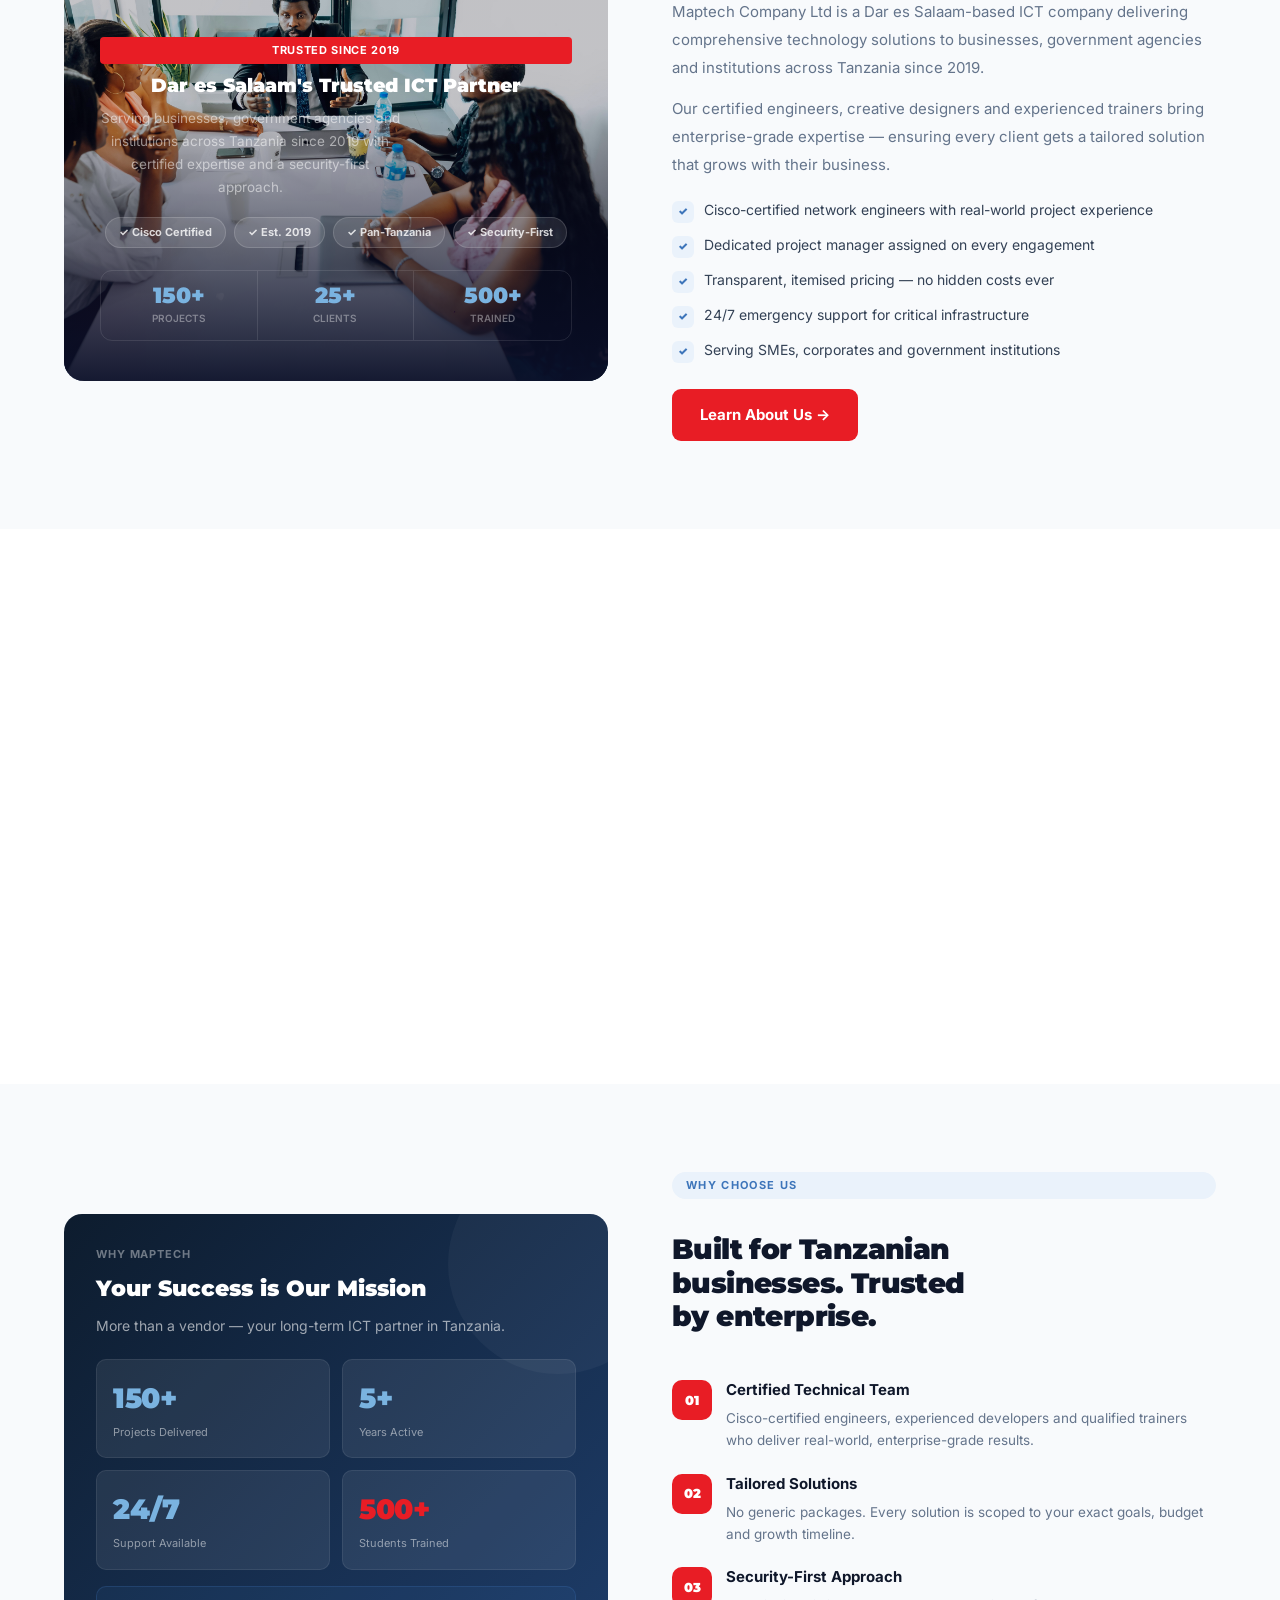
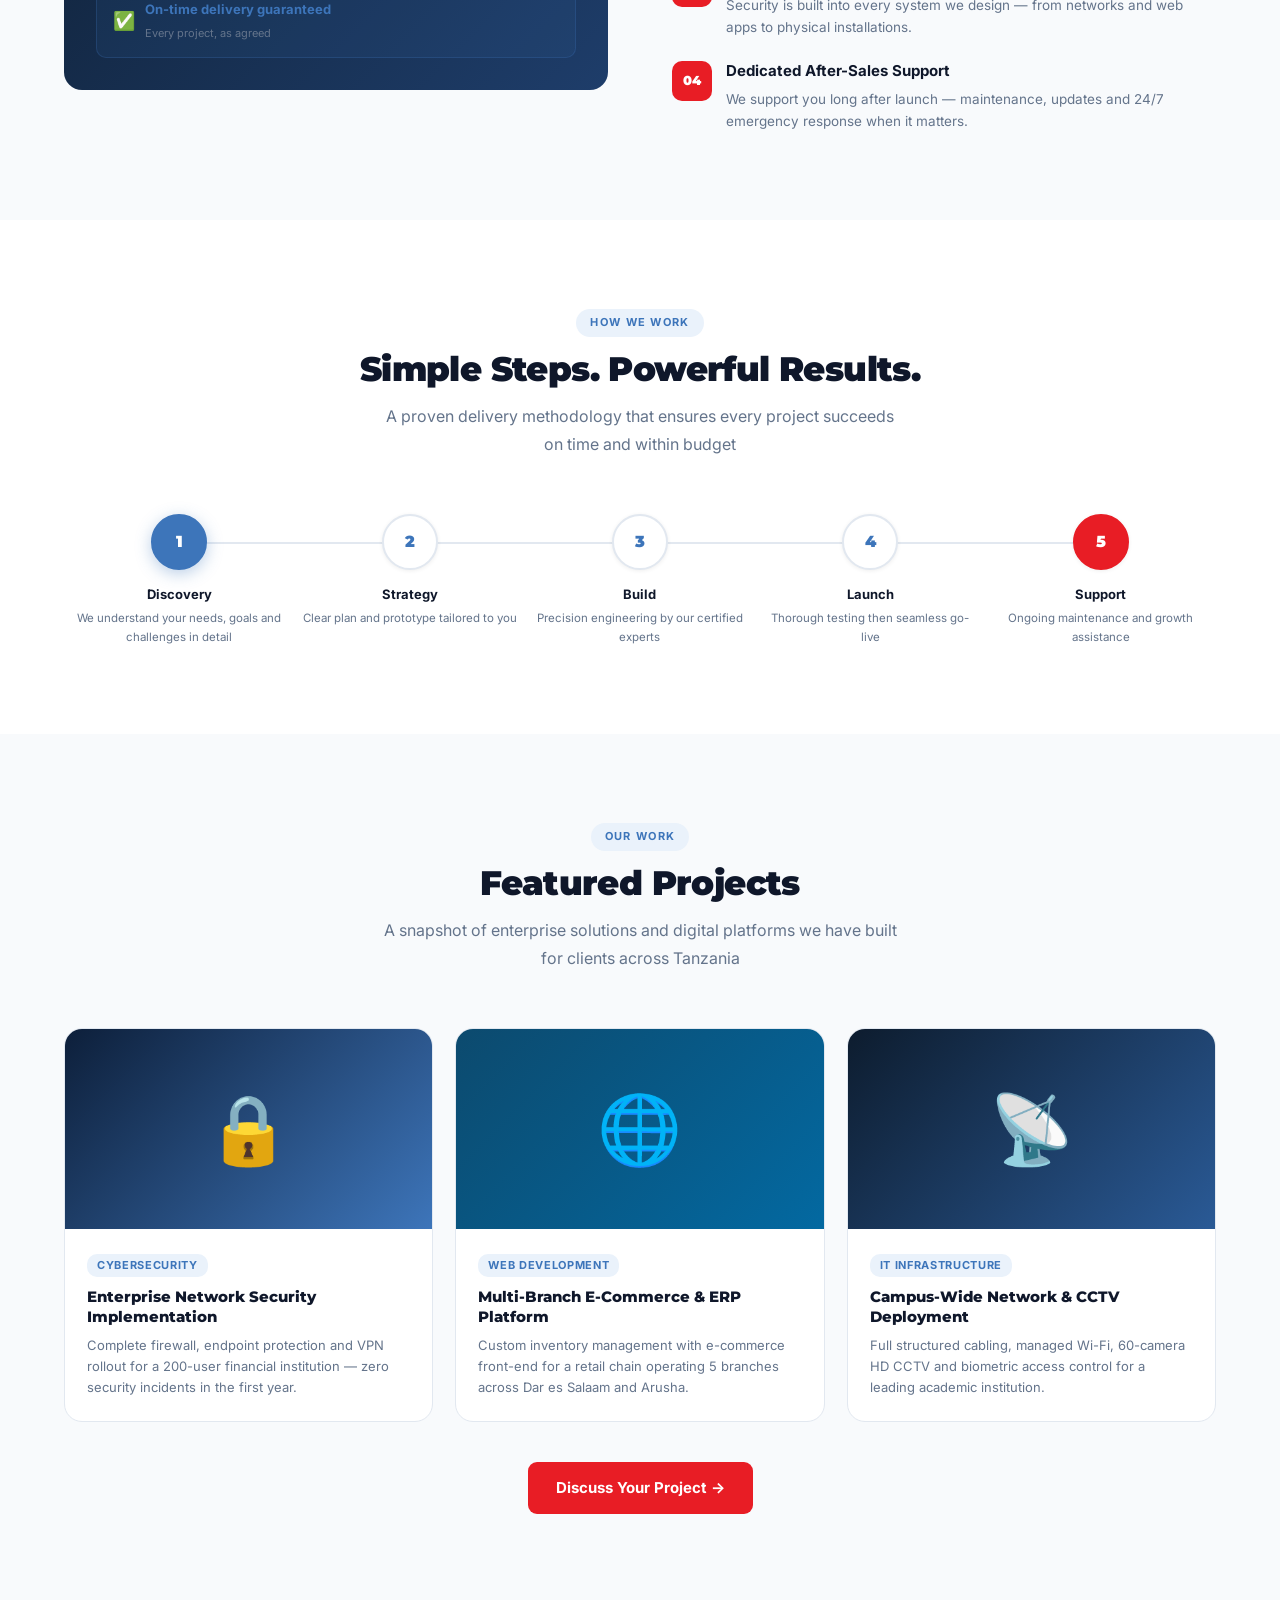
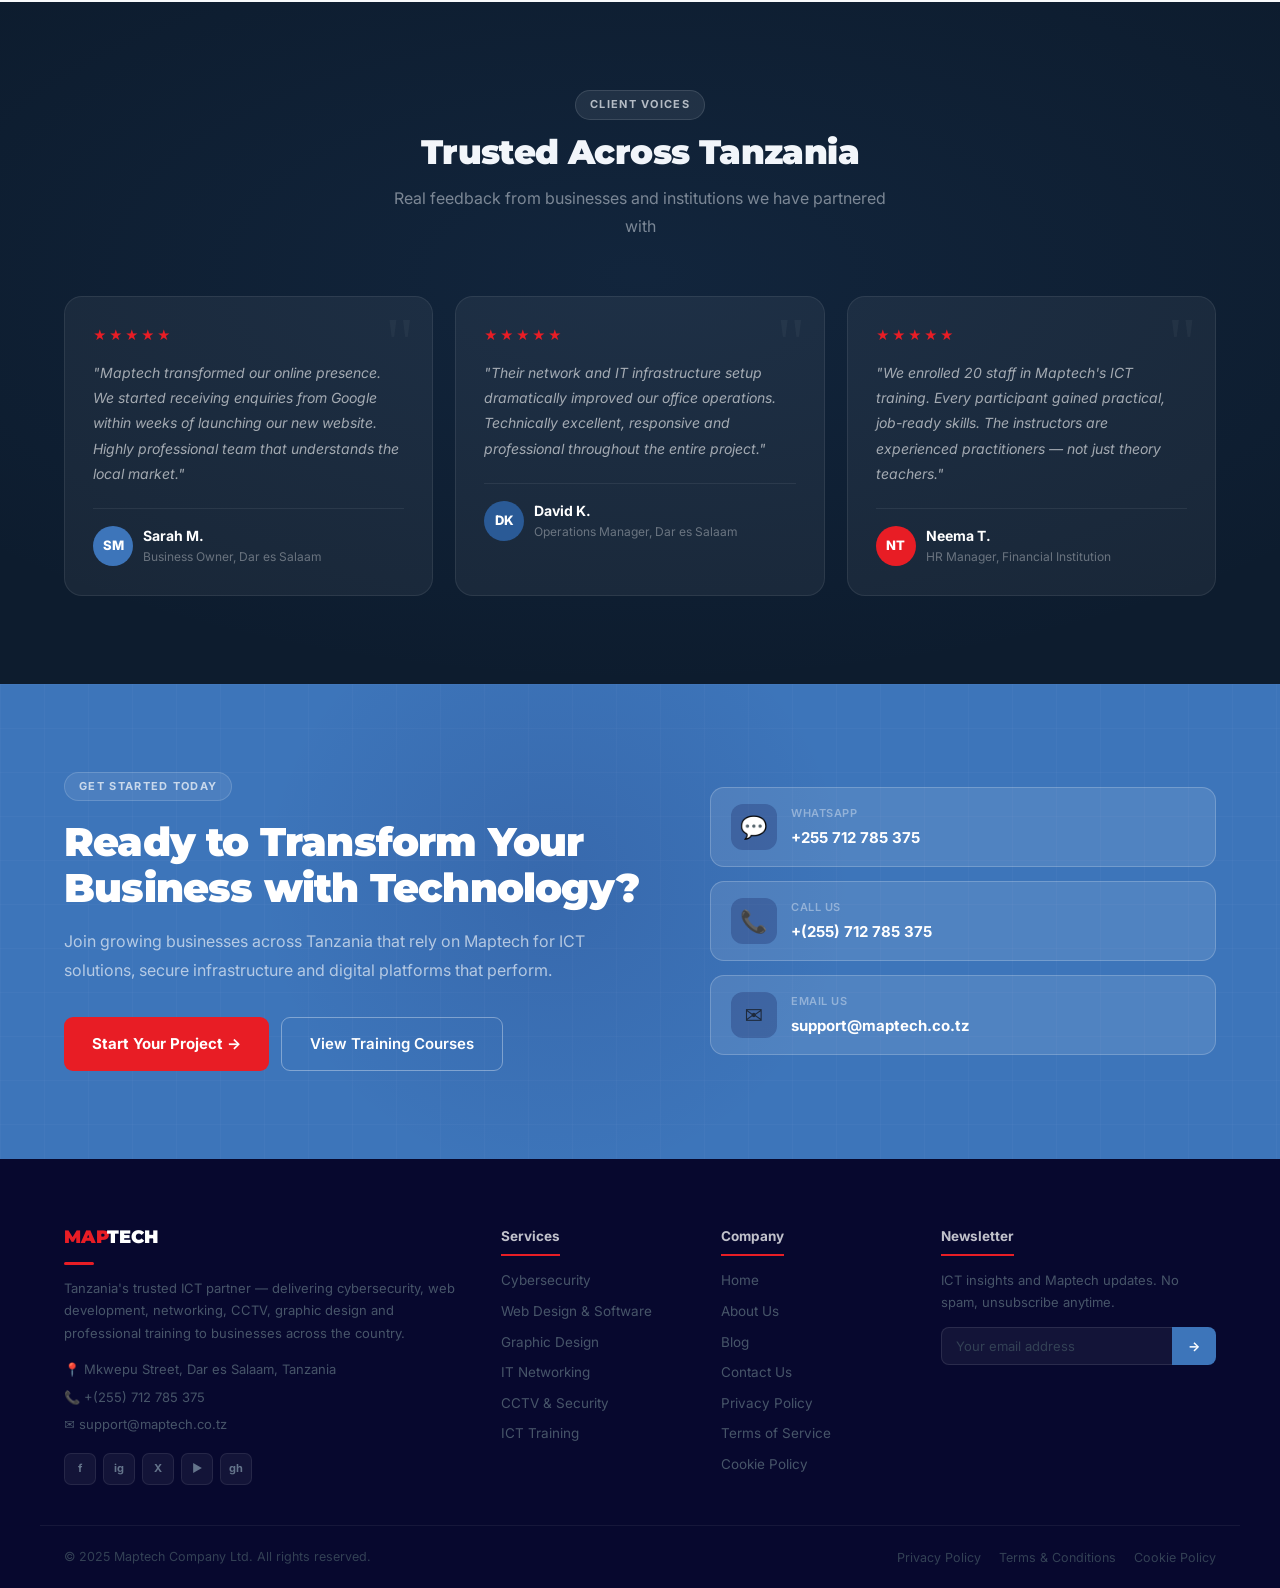
==== commit 2c22a1f0: "Fix layout bugs, remove duplicate content, improve mobile UI/UX" ====
--- a/index.html
+++ b/index.html
@@ -484,7 +484,7 @@
 </div>
 
 <!-- ══════════════════════ SERVICES PREVIEW ══════════════════════ -->
-<section class="section-dark" style="padding:88px 0">
+<section style="padding:88px 0;background:#fff">
   <div class="si">
     <div class="sh fade-up">
       <div class="stag">What We Offer</div>
@@ -503,7 +503,7 @@
         <h3>Cybersecurity</h3>
         <p>Protecting your business from digital threats — firewall hardening, vulnerability assessments and incident response.</p>
         <div class="svc-tags"><span class="svc-tag">Threat Analysis</span><span class="svc-tag">Firewall</span><span class="svc-tag">Pen Testing</span></div>
-        <span class="svc-link" style="margin-top:14px">Learn More &#x2192;</span>
+        <span class="svc-link red" style="margin-top:14px">Learn More &#x2192;</span>
       </a>
       <a href="services.html#svc-web" class="svc-card fade-up" style="text-decoration:none">
         <span class="svc-num">02</span>
@@ -531,7 +531,7 @@
 
       <a href="services.html#svc-design" class="svc-card fade-up" style="text-decoration:none">
         <span class="svc-num">04</span>
-        <div class="svc-icon ic-purple">
+        <div class="svc-icon ic-blue">
           <svg viewBox="0 0 24 24" fill="none" stroke="currentColor" stroke-width="1.8" width="26" height="26"><circle cx="13.5" cy="6.5" r="1.5" fill="currentColor" stroke="none"/><circle cx="17.5" cy="10.5" r="1.5" fill="currentColor" stroke="none"/><circle cx="8.5" cy="7.5" r="1.5" fill="currentColor" stroke="none"/><circle cx="6.5" cy="12.5" r="1.5" fill="currentColor" stroke="none"/><path d="M12 2C6.5 2 2 6.5 2 12s4.5 10 10 10c.926 0 1.648-.746 1.648-1.688 0-.437-.18-.835-.437-1.125-.29-.289-.438-.652-.438-1.125a1.64 1.64 0 011.668-1.668h1.996c3.051 0 5.555-2.503 5.555-5.554C21.965 6.012 17.461 2 12 2z"/></svg>
         </div>
         <h3>Graphic Design &amp; Branding</h3>
@@ -541,7 +541,7 @@
       </a>
       <a href="services.html#svc-network" class="svc-card fade-up" style="text-decoration:none">
         <span class="svc-num">05</span>
-        <div class="svc-icon ic-teal">
+        <div class="svc-icon ic-blue">
           <svg viewBox="0 0 24 24" fill="none" stroke="currentColor" stroke-width="1.8" width="26" height="26"><rect x="2" y="2" width="6" height="6" rx="1.5"/><rect x="16" y="2" width="6" height="6" rx="1.5"/><rect x="9" y="16" width="6" height="6" rx="1.5"/><path d="M5 8v3a1 1 0 001 1h12a1 1 0 001-1V8M12 12v4"/></svg>
         </div>
         <h3>IT Networking &amp; Infrastructure</h3>
@@ -551,13 +551,13 @@
       </a>
       <a href="services.html#svc-cctv" class="svc-card fade-up" style="text-decoration:none">
         <span class="svc-num">06</span>
-        <div class="svc-icon ic-amber">
+        <div class="svc-icon ic-red">
           <svg viewBox="0 0 24 24" fill="none" stroke="currentColor" stroke-width="1.8" width="26" height="26"><path d="M23 7l-7 5 7 5V7z"/><rect x="1" y="5" width="15" height="14" rx="2"/></svg>
         </div>
         <h3>CCTV &amp; Security Systems</h3>
         <p>HD surveillance installation, biometric access control, alarm systems and remote monitoring.</p>
         <div class="svc-tags"><span class="svc-tag">Hikvision</span><span class="svc-tag">Dahua</span><span class="svc-tag">Biometric</span></div>
-        <span class="svc-link" style="margin-top:14px">Learn More &#x2192;</span>
+        <span class="svc-link red" style="margin-top:14px">Learn More &#x2192;</span>
       </a>
 
       <!-- GROUP 3: Support & Training -->
@@ -565,7 +565,7 @@
 
       <a href="services.html#svc-computer" class="svc-card fade-up" style="text-decoration:none">
         <span class="svc-num">07</span>
-        <div class="svc-icon ic-teal">
+        <div class="svc-icon ic-blue">
           <svg viewBox="0 0 24 24" fill="none" stroke="currentColor" stroke-width="1.8" width="26" height="26"><rect x="2" y="3" width="20" height="14" rx="2"/><path d="M2 20h20M9 17v3M15 17v3"/><circle cx="12" cy="10" r="3"/></svg>
         </div>
         <h3>Computer Maintenance &amp; Supply</h3>
@@ -575,7 +575,7 @@
       </a>
       <a href="services.html#svc-printer" class="svc-card fade-up" style="text-decoration:none">
         <span class="svc-num">08</span>
-        <div class="svc-icon ic-amber">
+        <div class="svc-icon ic-blue">
           <svg viewBox="0 0 24 24" fill="none" stroke="currentColor" stroke-width="1.8" width="26" height="26"><polyline points="6 9 6 2 18 2 18 9"/><path d="M6 18H4a2 2 0 01-2-2v-5a2 2 0 012-2h16a2 2 0 012 2v5a2 2 0 01-2 2h-2"/><rect x="6" y="14" width="12" height="8"/></svg>
         </div>
         <h3>Printer Maintenance &amp; Supply</h3>
@@ -585,7 +585,7 @@
       </a>
       <a href="training.html" class="svc-card fade-up" style="text-decoration:none">
         <span class="svc-num">09</span>
-        <div class="svc-icon ic-green">
+        <div class="svc-icon ic-blue">
           <svg viewBox="0 0 24 24" fill="none" stroke="currentColor" stroke-width="1.8" width="26" height="26"><path d="M22 10v6M2 10l10-5 10 5-10 5z"/><path d="M6 12v5c3 3 9 3 12 0v-5"/></svg>
         </div>
         <h3>ICT Training Programs</h3>
@@ -595,7 +595,7 @@
       </a>
     </div>
     <div style="text-align:center;margin-top:36px">
-      <a href="services.html" class="btn-hero-primary" style="color:#fff;display:inline-flex">View All Services &#x2192;</a>
+      <a href="services.html" class="btn-cta" style="display:inline-flex">View All Services &#x2192;</a>
     </div>
   </div>
 </section>
@@ -607,6 +607,7 @@
       <div class="split-visual fade-in" style="position:relative;overflow:hidden;padding:0;height:500px;display:block">
         <img src="assets/images/about-african-business-meeting.jpg" alt="Maptech team - Tanzania ICT partner" style="width:100%;height:100%;object-fit:cover;position:absolute;inset:0;border-radius:inherit">
         <div style="position:absolute;inset:0;z-index:2;background:linear-gradient(to top,rgba(10,15,40,.95) 0%,rgba(10,15,40,.2) 55%);padding:40px 36px;display:flex;flex-direction:column;justify-content:flex-end">
+        <div class="sv-overlay-tag">Trusted Since 2019</div>
         <div class="sv-title">Dar es Salaam's Trusted ICT Partner</div>
         <div class="sv-sub">Serving businesses, government agencies and institutions across Tanzania since 2019 with certified expertise and a security-first approach.</div>
         <div class="sv-badges">
@@ -634,7 +635,7 @@
           <div class="chk"><div class="chk-ico">&#x2713;</div>24/7 emergency support for critical infrastructure</div>
           <div class="chk"><div class="chk-ico">&#x2713;</div>Serving SMEs, corporates and government institutions</div>
         </div>
-        <a href="about.html" class="btn-hero-primary" style="color:#fff;text-decoration:none;display:inline-flex">Learn About Us &#x2192;</a>
+        <a href="about.html" class="btn-cta" style="text-decoration:none;display:inline-flex">Learn About Us &#x2192;</a>
       </div>
     </div>
   </div>
@@ -683,10 +684,10 @@
       <div class="why-feats fade-up">
         <div class="stag" style="margin-bottom:14px">Why Choose Us</div>
         <div class="section-title" style="text-align:left;margin-bottom:24px;font-size:28px">Built for Tanzanian<br>businesses. Trusted<br>by enterprise.</div>
-        <div class="wf"><div class="wf-icon">&#x1F3C6;</div><div><h4>Certified Technical Team</h4><p>Cisco-certified engineers, experienced developers and qualified trainers who deliver real-world, enterprise-grade results.</p></div></div>
-        <div class="wf"><div class="wf-icon">&#x1F3AF;</div><div><h4>Tailored Solutions</h4><p>No generic packages. Every solution is scoped to your exact goals, budget and growth timeline.</p></div></div>
-        <div class="wf"><div class="wf-icon">&#x1F512;</div><div><h4>Security-First Approach</h4><p>Security is built into every system we design — from networks and web apps to physical installations.</p></div></div>
-        <div class="wf"><div class="wf-icon">&#x1F4DE;</div><div><h4>Dedicated After-Sales Support</h4><p>We support you long after launch — maintenance, updates and 24/7 emergency response when it matters.</p></div></div>
+        <div class="wf"><div class="wf-num">01</div><div><h4>Certified Technical Team</h4><p>Cisco-certified engineers, experienced developers and qualified trainers who deliver real-world, enterprise-grade results.</p></div></div>
+        <div class="wf"><div class="wf-num">02</div><div><h4>Tailored Solutions</h4><p>No generic packages. Every solution is scoped to your exact goals, budget and growth timeline.</p></div></div>
+        <div class="wf"><div class="wf-num">03</div><div><h4>Security-First Approach</h4><p>Security is built into every system we design — from networks and web apps to physical installations.</p></div></div>
+        <div class="wf"><div class="wf-num">04</div><div><h4>Dedicated After-Sales Support</h4><p>We support you long after launch — maintenance, updates and 24/7 emergency response when it matters.</p></div></div>
       </div>
     </div>
   </div>
@@ -745,7 +746,7 @@
       </div>
     </div>
     <div style="text-align:center;margin-top:40px">
-      <a href="contact.html" class="btn-hero-primary" style="color:#fff;display:inline-flex">Discuss Your Project &#x2192;</a>
+      <a href="contact.html" class="btn-cta" style="display:inline-flex">Discuss Your Project &#x2192;</a>
     </div>
   </div>
 </section>
@@ -812,6 +813,7 @@
   <div class="fi">
     <div class="fb">
       <div class="fb-logo"><span>MAP</span>TECH</div>
+      <div class="fb-logo-bar"></div>
       <p>Tanzania's trusted ICT partner — delivering cybersecurity, web development, networking, CCTV, graphic design and professional training to businesses across the country.</p>
       <div class="fci">&#x1F4CD; Mkwepu Street, Dar es Salaam, Tanzania</div>
       <div class="fci">&#x1F4DE; +(255) 712 785 375</div>
--- a/assets/css/maptech.css
+++ b/assets/css/maptech.css
@@ -68,7 +68,7 @@
 @keyframes pulse{0%,100%{opacity:1;box-shadow:0 0 0 0 rgba(96,165,250,.4)}70%{box-shadow:0 0 0 8px rgba(96,165,250,0)}}
 .hero h1{font-family:'Montserrat',sans-serif;font-size:50px;font-weight:900;line-height:1.1;letter-spacing:-1.5px;color:#fff;margin-bottom:18px}
 .hero h1 .accent{color:#7ab3e0}
-.hero h1 .red{color:#fb7185}
+.hero h1 .red{color:var(--red)}
 .hero-desc{font-size:16px;color:rgba(255,255,255,.65);line-height:1.8;margin-bottom:30px;max-width:500px}
 .hero-btns{display:flex;gap:12px;flex-wrap:wrap;margin-bottom:40px}
 .btn-hero-primary{background:var(--blue);color:#fff;border:none;padding:13px 26px;border-radius:9px;font-size:15px;font-weight:700;display:inline-flex;align-items:center;gap:8px;transition:var(--t);box-shadow:0 4px 22px rgba(61,117,186,.4)}
@@ -86,7 +86,7 @@
 .dash-stats{display:grid;grid-template-columns:1fr 1fr;gap:10px;margin-bottom:12px}
 .ds{background:rgba(255,255,255,.05);border-radius:10px;padding:14px;border:1px solid rgba(255,255,255,.07)}
 .ds-num{font-family:'Montserrat',sans-serif;font-size:28px;font-weight:900;color:#7ab3e0;letter-spacing:-1px;line-height:1}
-.ds-num.r{color:#fb7185}
+.ds-num.r{color:var(--red)}
 .ds-lbl{font-size:11px;color:rgba(255,255,255,.45);margin-top:3px}
 .dash-bars-wrap{background:rgba(255,255,255,.04);border-radius:10px;padding:14px;border:1px solid rgba(255,255,255,.07);margin-bottom:12px}
 .dash-bars-label{font-size:11px;color:rgba(255,255,255,.4);margin-bottom:10px}
@@ -248,7 +248,7 @@
 .why-kpis{display:grid;grid-template-columns:1fr 1fr;gap:12px}
 .kpi{background:rgba(255,255,255,.08);border-radius:10px;padding:16px;border:1px solid rgba(255,255,255,.08)}
 .kpi .n{font-family:'Montserrat',sans-serif;font-size:28px;font-weight:900;color:#7ab3e0;letter-spacing:-.5px}
-.kpi .n.r{color:#fca5a5}
+.kpi .n.r{color:var(--red)}
 .kpi .l{font-size:11px;color:rgba(255,255,255,.5);margin-top:3px}
 .why-badge{display:flex;align-items:center;gap:10px;background:rgba(74,222,128,.1);border:1px solid rgba(74,222,128,.25);border-radius:10px;padding:12px 16px;margin-top:16px}
 .why-badge p{font-size:13px;font-weight:700;color:#4ade80}.why-badge span{font-size:11px;color:rgba(255,255,255,.5)}
@@ -744,3 +744,65 @@
   .mc:hover{transform:none}
   .team-card:hover{transform:none}
 }
+
+/* ════════════════════════════════════════════════════
+   TSL COLOR ARRANGEMENT
+   Section-by-section color pattern matching TSL layout
+   ════════════════════════════════════════════════════ */
+
+/* 1. TOP BAR — deep navy (#0e104b) like TSL */
+.top-bar{background:#0e104b}
+
+/* 2. NAV — always white, navy links, red CTA (TSL pattern) */
+nav{background:rgba(255,255,255,.97)!important;border-bottom:1px solid var(--gray-200)!important;box-shadow:0 2px 10px rgba(0,0,0,.06)!important;backdrop-filter:none!important}
+nav.light{background:rgba(255,255,255,.97)!important;border-color:var(--gray-200)!important}
+.logo-name{color:var(--gray-900)!important}
+.logo-name span{color:var(--blue)!important}
+nav .nav-links a{color:var(--gray-700)!important}
+nav .nav-links a:hover,nav .nav-links a.active{color:var(--blue)!important;background:var(--blue-3)!important}
+.hamburger span{background:var(--gray-700)!important}
+
+/* 3. HERO — RED primary button (TSL hero pattern) */
+.btn-hero-primary{background:var(--red)!important;box-shadow:0 4px 22px rgba(232,29,37,.35)!important}
+.btn-hero-primary:hover{background:var(--red-2)!important;box-shadow:0 8px 28px rgba(232,29,37,.45)!important}
+
+/* 4. STATS BAR — full BLUE bg, white numbers (TSL stats pattern) */
+.stats-bar{background:var(--blue)!important;border-bottom:none!important}
+.stat-item{border-right:1px solid rgba(255,255,255,.2)!important}
+.stat-item:nth-child(3){border-top:none!important}
+.stat-item::after{background:rgba(255,255,255,.45)!important}
+.stat-num{color:#fff!important}
+.stat-label{color:rgba(255,255,255,.78)!important}
+
+/* 5. SERVICES — white bg group labels + red link for security cards */
+.svc-link.red{color:var(--red)}
+section:not(.section-dark) .svc-group-label span{color:var(--gray-500)!important;font-size:10px!important}
+section:not(.section-dark) .svc-group-label::after{background:var(--gray-200)!important}
+
+/* 6. ABOUT SPLIT — red "Trusted Since" tag */
+.sv-overlay-tag{background:var(--red);color:#fff;font-size:11px;font-weight:700;text-transform:uppercase;letter-spacing:.06em;padding:5px 12px;border-radius:4px;display:inline-block;margin-bottom:10px;position:relative;z-index:3}
+
+/* 7. WHY SECTION — red numbered squares (TSL pattern), blue badge */
+.wf-num{width:40px;height:40px;min-width:40px;border-radius:10px;background:var(--red);color:#fff;display:flex;align-items:center;justify-content:center;font-family:'Montserrat',sans-serif;font-size:13px;font-weight:900;flex-shrink:0;margin-top:2px}
+.why-badge{background:rgba(61,117,186,.1)!important;border:1px solid rgba(61,117,186,.25)!important;border-radius:10px;padding:12px 16px;margin-top:16px}
+.why-badge p{color:var(--blue)!important}
+.why-badge span{color:var(--gray-500)!important}
+
+/* 8. TESTIMONIALS — RED stars (TSL testimonials pattern) */
+.testi-dk .stars{color:var(--red)!important}
+
+/* 9. CTA SPLIT — full BLUE bg, contact channels (TSL CTA pattern) */
+.cta-split{background:var(--blue)!important}
+.cta-split::before{background-image:linear-gradient(rgba(255,255,255,.025) 1px,transparent 1px),linear-gradient(90deg,rgba(255,255,255,.025) 1px,transparent 1px)!important}
+.cta-split::after{background:radial-gradient(circle,rgba(14,16,75,.12),transparent 70%)!important}
+.cta-channels .cch{background:rgba(255,255,255,.1)!important;border-color:rgba(255,255,255,.2)!important}
+.cta-channels .cch:hover{background:rgba(255,255,255,.18)!important;border-color:rgba(255,255,255,.35)!important;transform:translateX(5px)!important}
+.cch-ico{background:rgba(14,16,75,.25)!important}
+
+/* 10. FOOTER — deep navy, RED logo accent, red headings + hovers */
+footer{background:#07082e!important}
+.fb-logo span{color:var(--red)!important}
+.fb-logo-bar{width:30px;height:3px;background:var(--red);border-radius:2px;margin-bottom:12px}
+.fc h4{color:rgba(255,255,255,.75)!important;padding-bottom:7px!important;border-bottom:2px solid var(--red)!important;display:inline-block!important;margin-bottom:14px!important;text-transform:none!important;font-size:13.5px!important;letter-spacing:0!important}
+.fc a:hover{color:var(--red)!important}
+.footer-bottom a:hover{color:var(--red)!important}
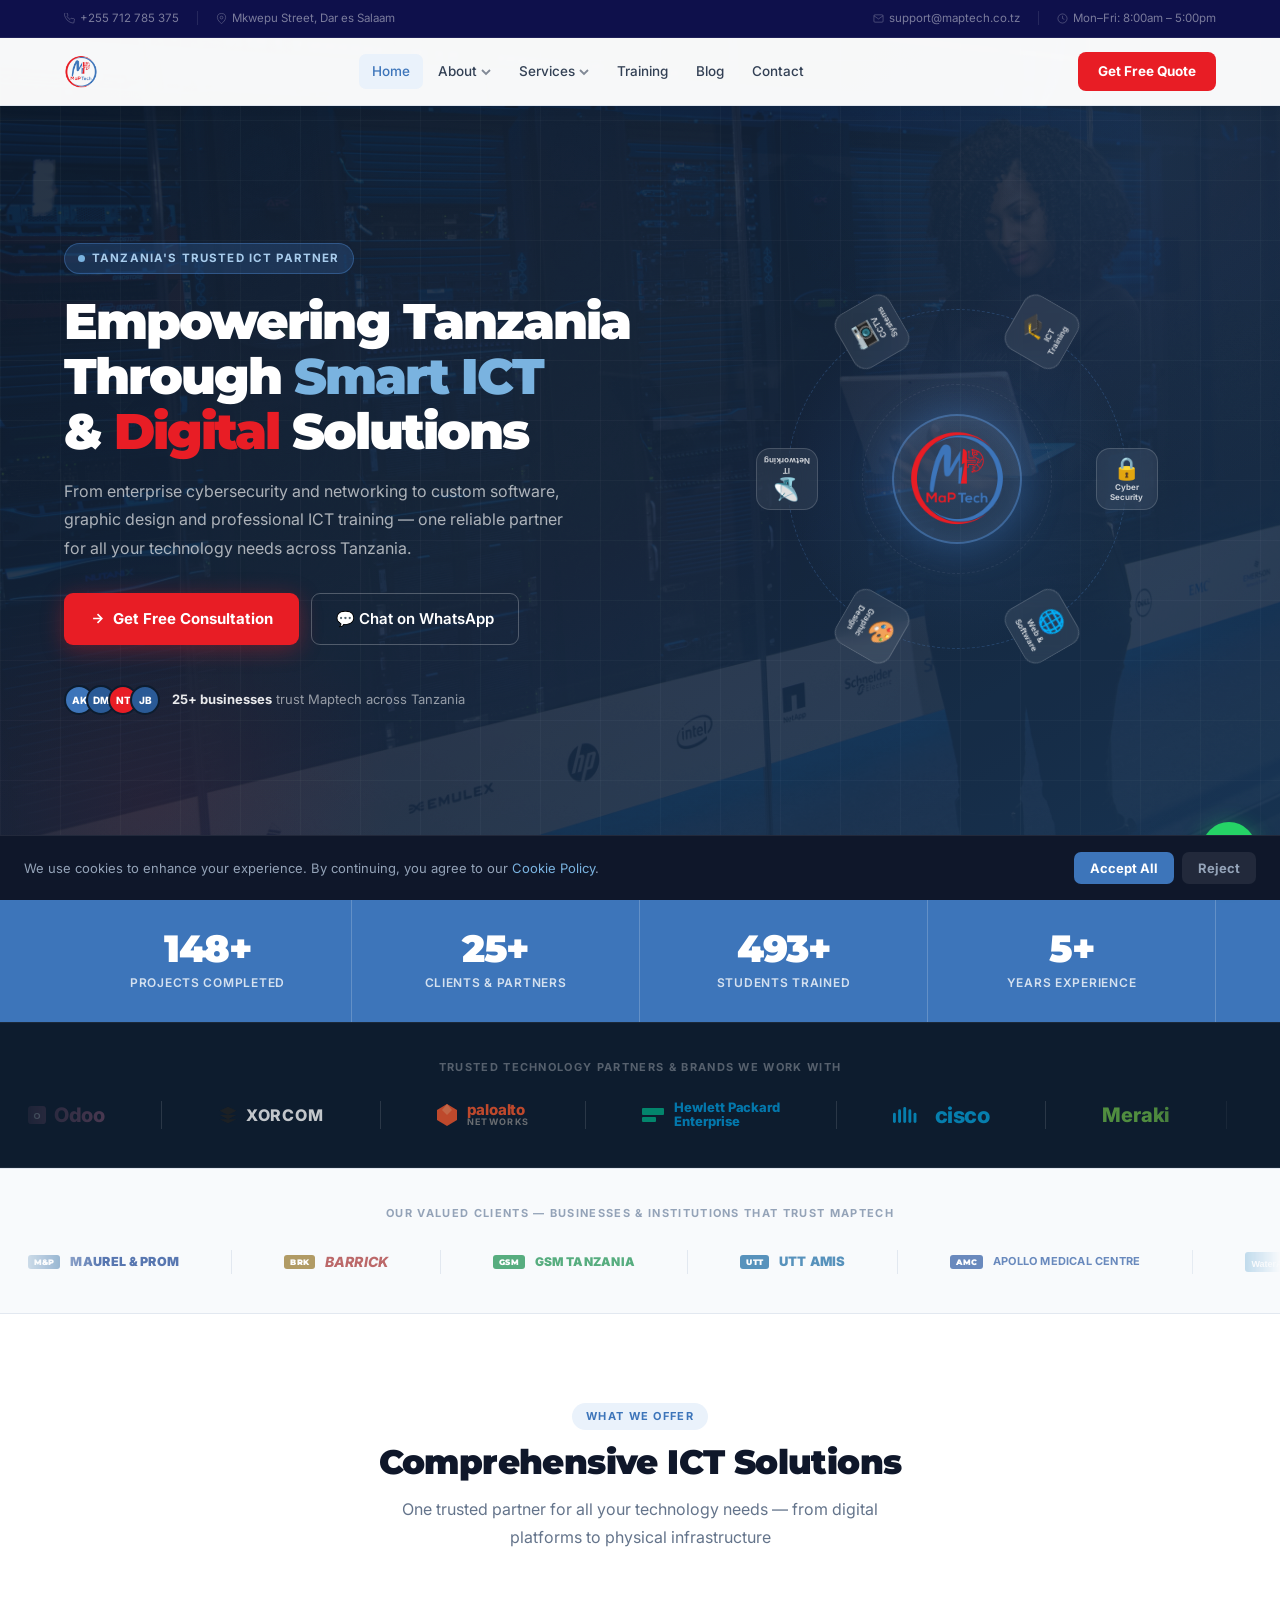
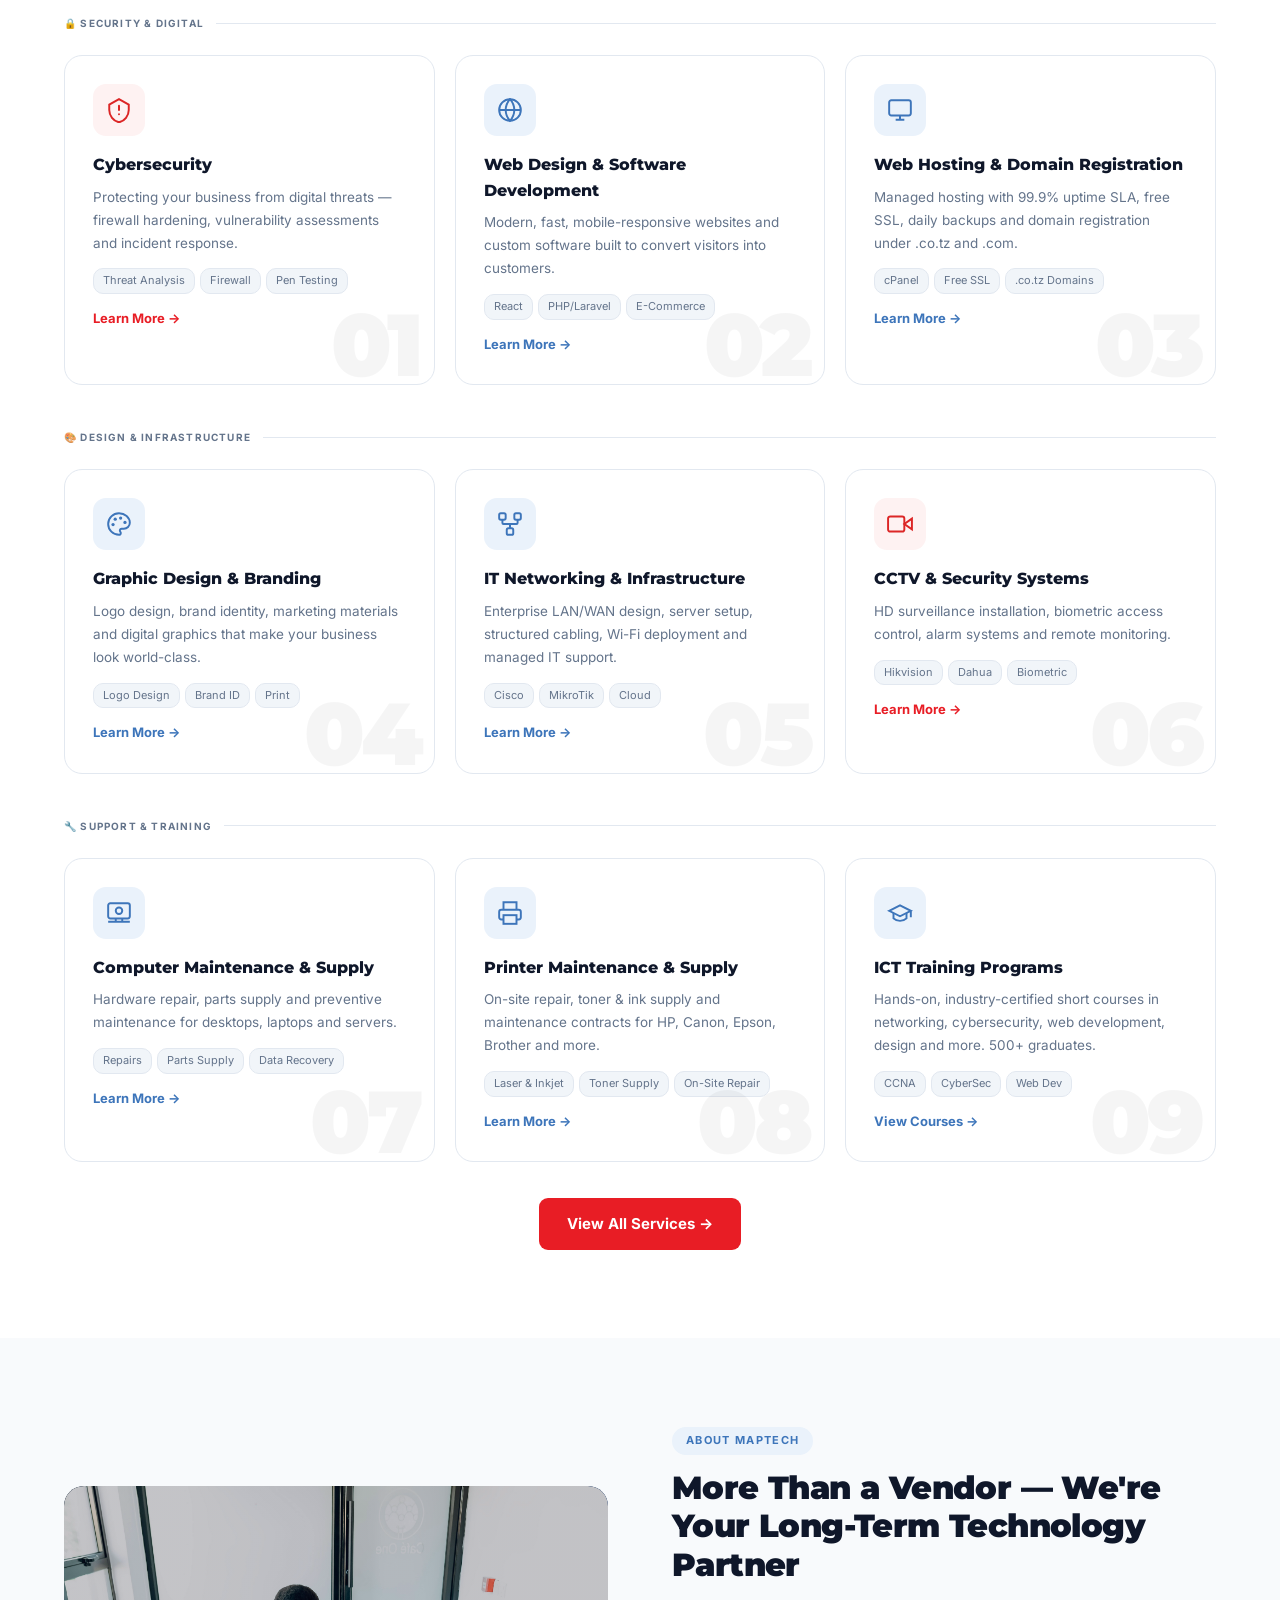
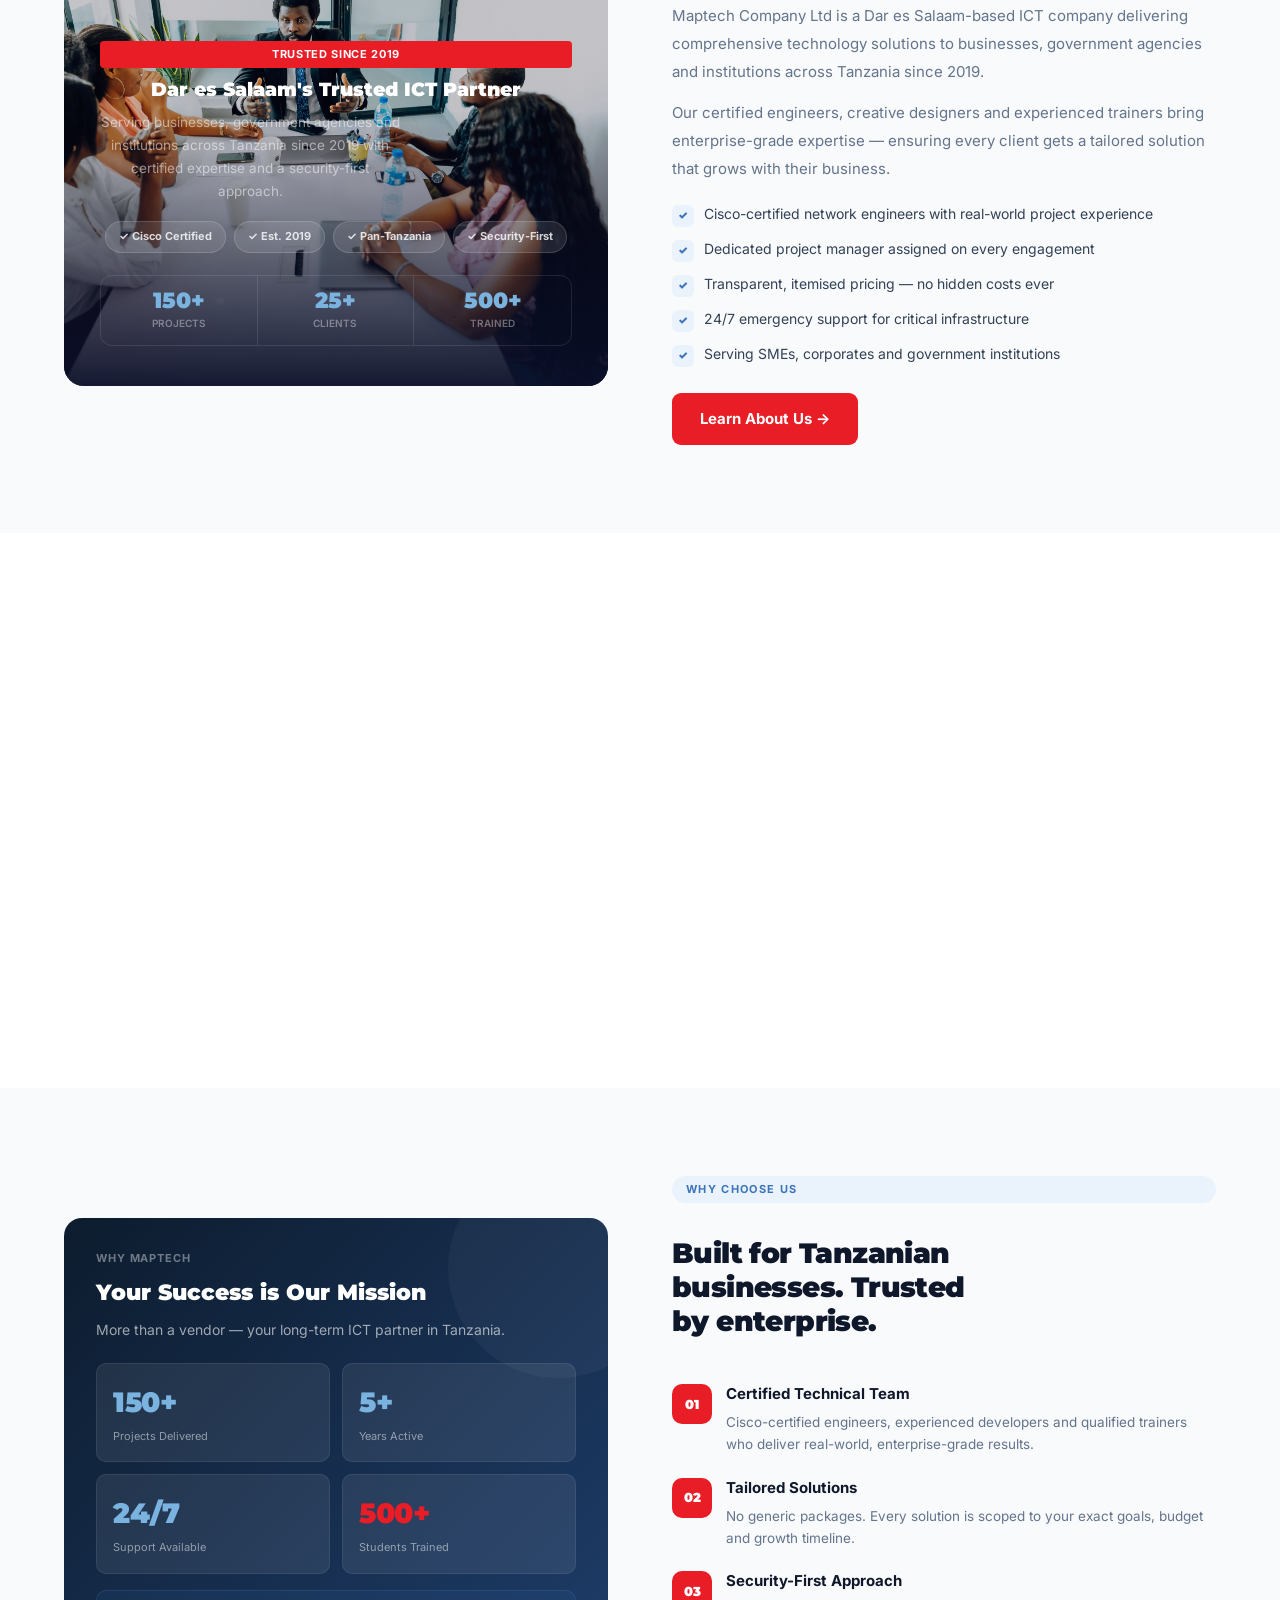
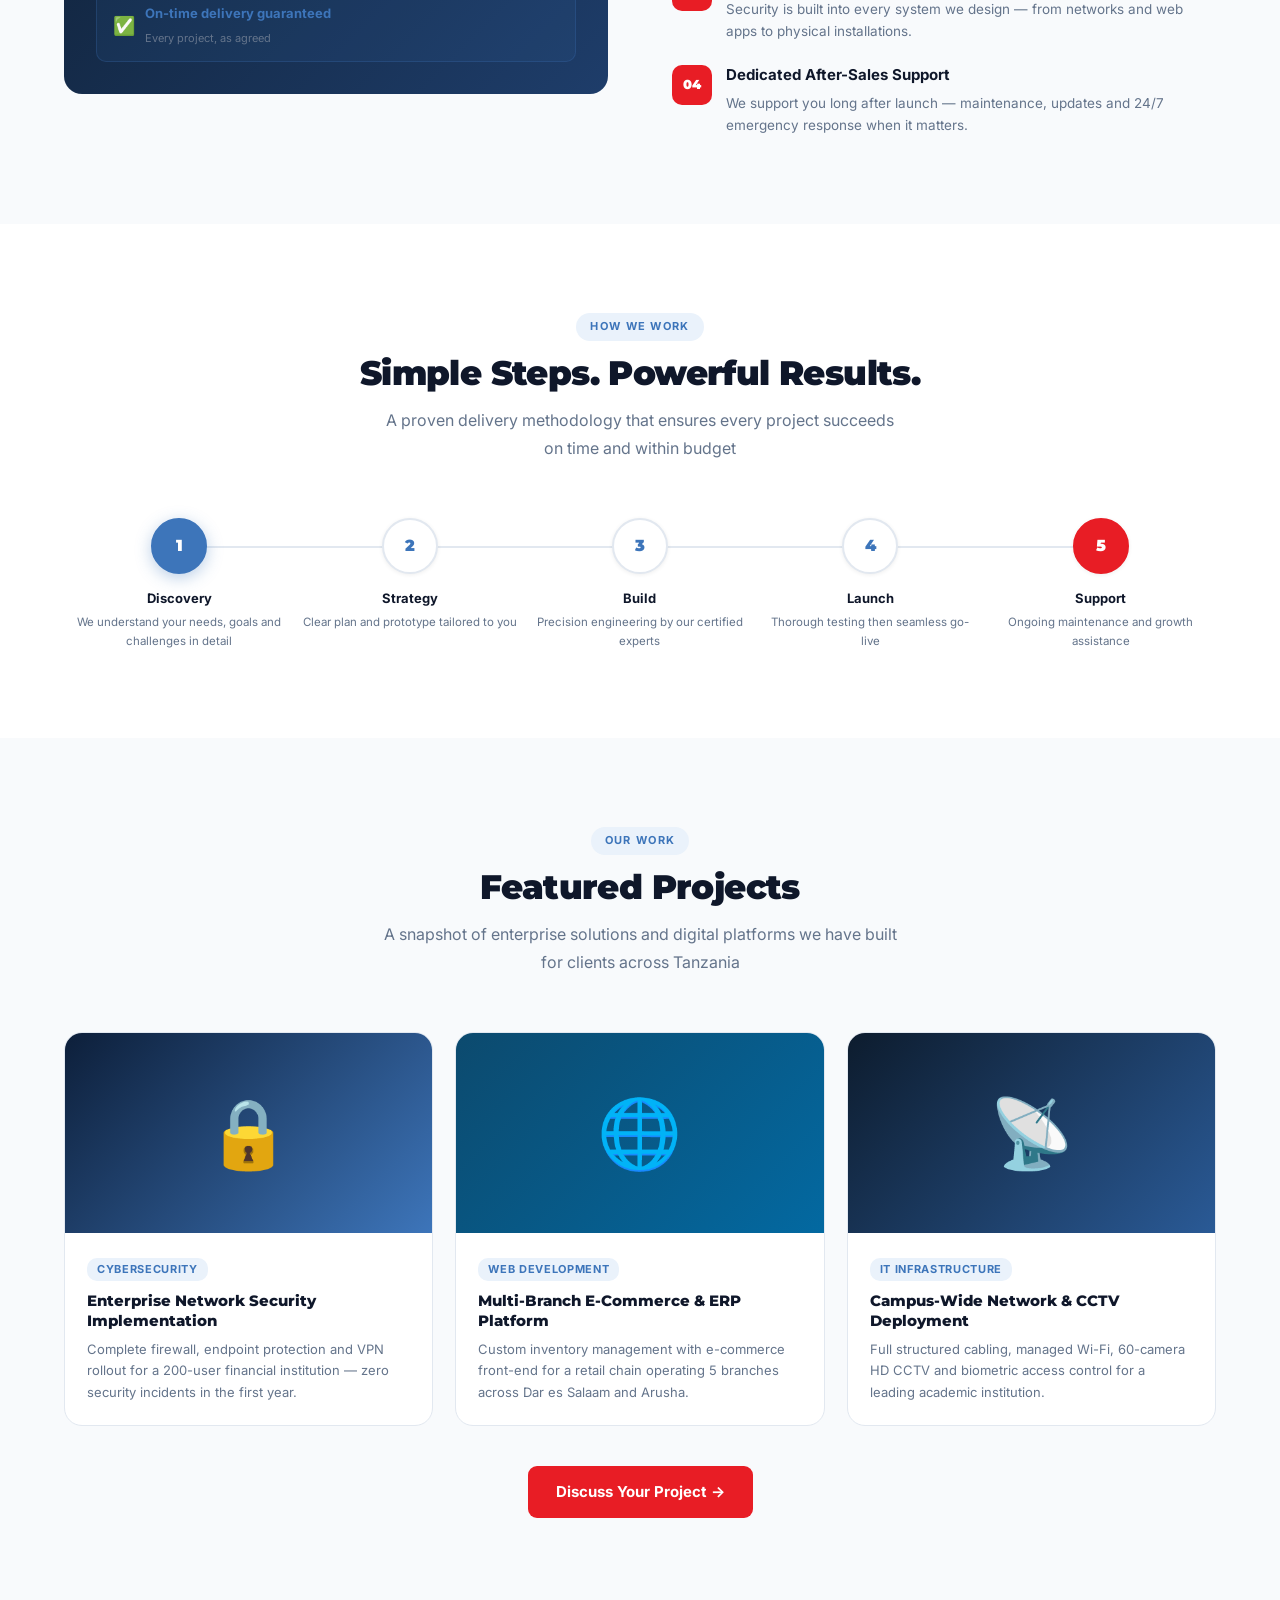
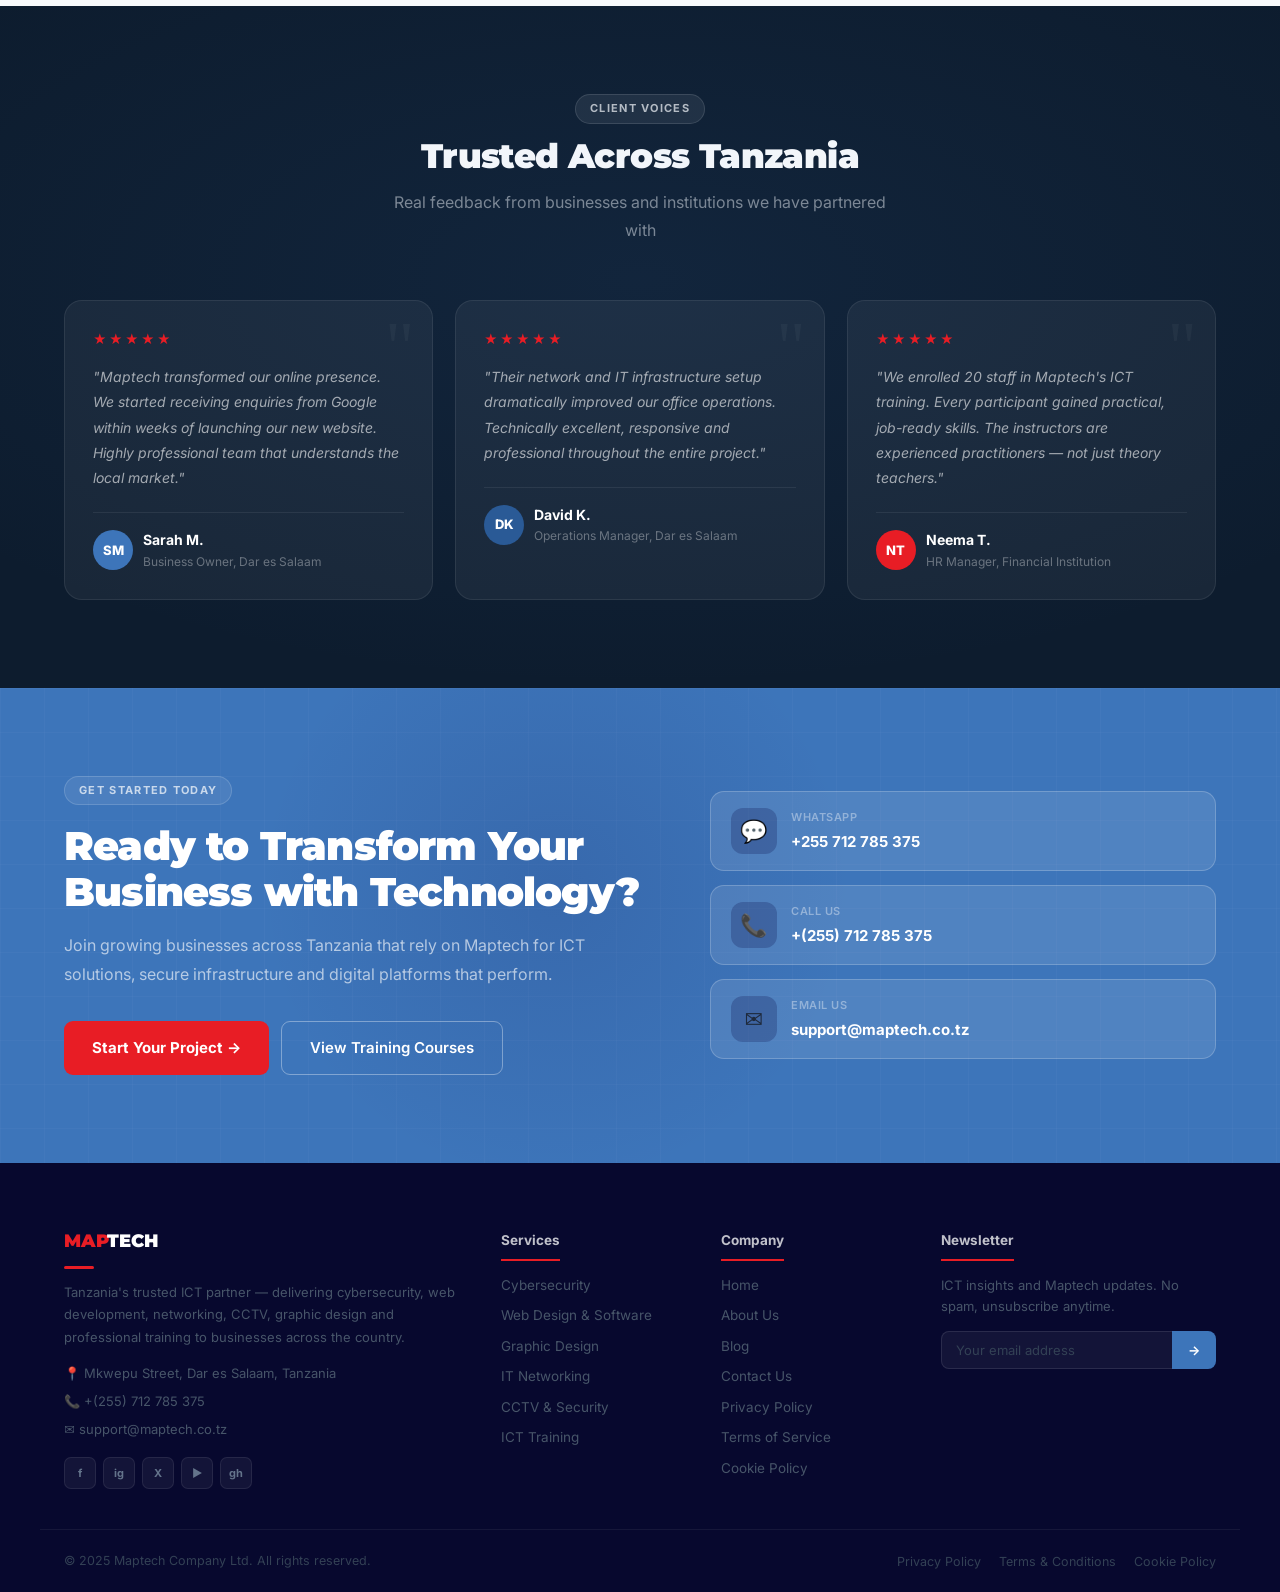
==== commit 355d094e: "Fix layout bugs, remove duplicate content, improve mobile UI/UX" ====
--- a/index.html
+++ b/index.html
@@ -383,102 +383,102 @@
   <div class="clients-track">
     <div class="clients-inner">
       <!-- SET 1 -->
-      <div class="clogo"><span class="clogo-text" style="font-size:15px;color:#003087;letter-spacing:.5px">MAUREL &amp; PROM</span></div>
-      <div class="clients-divider"></div>
-      <div class="clogo"><span class="clogo-text" style="font-size:18px;color:#9B1B1B;letter-spacing:.3px;font-style:italic">BARRICK</span></div>
-      <div class="clients-divider"></div>
-      <div class="clogo"><span class="clogo-text" style="font-size:14px;color:#00843D;letter-spacing:.4px;font-weight:900">GSM TANZANIA</span></div>
-      <div class="clients-divider"></div>
-      <div class="clogo"><span class="clogo-text" style="font-size:14px;color:#005B9A;letter-spacing:.3px;font-weight:900">UTT AMIS</span></div>
-      <div class="clients-divider"></div>
-      <div class="clogo"><span class="clogo-text" style="font-size:13px;color:#1C4E9C;letter-spacing:.2px">APOLLO MEDICAL CENTRE</span></div>
-      <div class="clients-divider"></div>
-      <div class="clogo"><svg viewBox="0 0 40 18" width="40" height="18"><rect width="40" height="18" rx="3" fill="#006FB9"/><text x="50%" y="72%" text-anchor="middle" fill="#fff" font-size="9" font-weight="900" font-family="Arial">WaterAid</text></svg></div>
-      <div class="clients-divider"></div>
-      <div class="clogo"><span class="clogo-text" style="font-size:14px;color:#CC0000;letter-spacing:.4px;font-weight:900">ASAS GROUP</span></div>
-      <div class="clients-divider"></div>
-      <div class="clogo"><span class="clogo-text" style="font-size:16px;color:#003087;letter-spacing:.6px;font-weight:900">AGL</span></div>
-      <div class="clients-divider"></div>
-      <div class="clogo"><span class="clogo-text" style="font-size:13px;color:#1A5276;letter-spacing:.3px">PLATINUM CREDIT LTD</span></div>
-      <div class="clients-divider"></div>
-      <div class="clogo"><svg viewBox="0 0 34 18" width="34" height="18"><rect width="34" height="18" rx="3" fill="#005F87"/><text x="50%" y="72%" text-anchor="middle" fill="#fff" font-size="9.5" font-weight="900" font-family="Arial">ATS</text></svg></div>
-      <div class="clients-divider"></div>
-      <div class="clogo"><span class="clogo-text" style="font-size:14px;color:#C87400;letter-spacing:.3px;font-weight:900">CAMEL OIL</span></div>
-      <div class="clients-divider"></div>
-      <div class="clogo"><span class="clogo-text" style="font-size:15px;color:#B71C1C;letter-spacing:.5px;font-weight:900">SIM OIL</span></div>
-      <div class="clients-divider"></div>
-      <div class="clogo"><span class="clogo-text" style="font-size:13px;color:#8B7536;letter-spacing:.3px">GOLDEN TULIP</span></div>
-      <div class="clients-divider"></div>
-      <div class="clogo"><span class="clogo-text" style="font-size:14px;color:#C0392B;letter-spacing:.3px;font-weight:900">RAK ENERGIES</span></div>
-      <div class="clients-divider"></div>
-      <div class="clogo"><span class="clogo-text" style="font-size:15px;color:#CC0000;letter-spacing:.5px;font-weight:900">SIMERA</span><span class="clogo-text" style="font-size:10px;color:#555;letter-spacing:.2px;font-weight:600">TRANSPORT LTD</span></div>
-      <div class="clients-divider"></div>
-      <div class="clogo"><span class="clogo-text" style="font-size:13px;color:#1E8449;letter-spacing:.3px">NUTRICORE FERTILISERS</span></div>
-      <div class="clients-divider"></div>
-      <div class="clogo"><span class="clogo-text" style="font-size:13px;color:#0D5E9E;letter-spacing:.3px;font-weight:900">ZAN FAST FERRIES</span></div>
-      <div class="clients-divider"></div>
-      <div class="clogo"><span class="clogo-text" style="font-size:13px;color:#C0392B;letter-spacing:.3px">LAB EQUIP LTD</span></div>
-      <div class="clients-divider"></div>
-      <div class="clogo"><span class="clogo-text" style="font-size:15px;color:#E74C3C;letter-spacing:.6px;font-weight:900">RML</span></div>
-      <div class="clients-divider"></div>
-      <div class="clogo"><span class="clogo-text" style="font-size:14px;color:#1A1A1A;letter-spacing:.6px;font-weight:900">KAMAKA</span></div>
-      <div class="clients-divider"></div>
-      <div class="clogo"><span class="clogo-text" style="font-size:14px;color:#1E6B3C;letter-spacing:.3px;font-weight:900">ALFA ZULU</span></div>
-      <div class="clients-divider"></div>
-      <div class="clogo"><span class="clogo-text" style="font-size:15px;color:#D35400;letter-spacing:.5px;font-weight:900">EAGM</span></div>
-      <div class="clients-divider"></div>
-      <div class="clogo"><span class="clogo-text" style="font-size:14px;color:#B7860B;letter-spacing:.3px;font-weight:900">AZANIA GROUP</span></div>
-      <div class="clients-divider"></div>
-      <div class="clogo"><span class="clogo-text" style="font-size:15px;color:#B71C1C;letter-spacing:.5px;font-weight:900">CSL</span><span class="clogo-text" style="font-size:10px;color:#555;letter-spacing:.1px;font-weight:600">CARGO SOLUTIONS</span></div>
-      <!-- SET 2 (duplicate for infinite loop) -->
-      <div class="clients-divider"></div>
-      <div class="clogo"><span class="clogo-text" style="font-size:15px;color:#003087;letter-spacing:.5px">MAUREL &amp; PROM</span></div>
-      <div class="clients-divider"></div>
-      <div class="clogo"><span class="clogo-text" style="font-size:18px;color:#9B1B1B;letter-spacing:.3px;font-style:italic">BARRICK</span></div>
-      <div class="clients-divider"></div>
-      <div class="clogo"><span class="clogo-text" style="font-size:14px;color:#00843D;letter-spacing:.4px;font-weight:900">GSM TANZANIA</span></div>
-      <div class="clients-divider"></div>
-      <div class="clogo"><span class="clogo-text" style="font-size:14px;color:#005B9A;letter-spacing:.3px;font-weight:900">UTT AMIS</span></div>
-      <div class="clients-divider"></div>
-      <div class="clogo"><span class="clogo-text" style="font-size:13px;color:#1C4E9C;letter-spacing:.2px">APOLLO MEDICAL CENTRE</span></div>
-      <div class="clients-divider"></div>
-      <div class="clogo"><svg viewBox="0 0 40 18" width="40" height="18"><rect width="40" height="18" rx="3" fill="#006FB9"/><text x="50%" y="72%" text-anchor="middle" fill="#fff" font-size="9" font-weight="900" font-family="Arial">WaterAid</text></svg></div>
-      <div class="clients-divider"></div>
-      <div class="clogo"><span class="clogo-text" style="font-size:14px;color:#CC0000;letter-spacing:.4px;font-weight:900">ASAS GROUP</span></div>
-      <div class="clients-divider"></div>
-      <div class="clogo"><span class="clogo-text" style="font-size:16px;color:#003087;letter-spacing:.6px;font-weight:900">AGL</span></div>
-      <div class="clients-divider"></div>
-      <div class="clogo"><span class="clogo-text" style="font-size:13px;color:#1A5276;letter-spacing:.3px">PLATINUM CREDIT LTD</span></div>
-      <div class="clients-divider"></div>
-      <div class="clogo"><svg viewBox="0 0 34 18" width="34" height="18"><rect width="34" height="18" rx="3" fill="#005F87"/><text x="50%" y="72%" text-anchor="middle" fill="#fff" font-size="9.5" font-weight="900" font-family="Arial">ATS</text></svg></div>
-      <div class="clients-divider"></div>
-      <div class="clogo"><span class="clogo-text" style="font-size:14px;color:#C87400;letter-spacing:.3px;font-weight:900">CAMEL OIL</span></div>
-      <div class="clients-divider"></div>
-      <div class="clogo"><span class="clogo-text" style="font-size:15px;color:#B71C1C;letter-spacing:.5px;font-weight:900">SIM OIL</span></div>
-      <div class="clients-divider"></div>
-      <div class="clogo"><span class="clogo-text" style="font-size:13px;color:#8B7536;letter-spacing:.3px">GOLDEN TULIP</span></div>
-      <div class="clients-divider"></div>
-      <div class="clogo"><span class="clogo-text" style="font-size:14px;color:#C0392B;letter-spacing:.3px;font-weight:900">RAK ENERGIES</span></div>
-      <div class="clients-divider"></div>
-      <div class="clogo"><span class="clogo-text" style="font-size:15px;color:#CC0000;letter-spacing:.5px;font-weight:900">SIMERA</span><span class="clogo-text" style="font-size:10px;color:#555;letter-spacing:.2px;font-weight:600">TRANSPORT LTD</span></div>
-      <div class="clients-divider"></div>
-      <div class="clogo"><span class="clogo-text" style="font-size:13px;color:#1E8449;letter-spacing:.3px">NUTRICORE FERTILISERS</span></div>
-      <div class="clients-divider"></div>
-      <div class="clogo"><span class="clogo-text" style="font-size:13px;color:#0D5E9E;letter-spacing:.3px;font-weight:900">ZAN FAST FERRIES</span></div>
-      <div class="clients-divider"></div>
-      <div class="clogo"><span class="clogo-text" style="font-size:13px;color:#C0392B;letter-spacing:.3px">LAB EQUIP LTD</span></div>
-      <div class="clients-divider"></div>
-      <div class="clogo"><span class="clogo-text" style="font-size:15px;color:#E74C3C;letter-spacing:.6px;font-weight:900">RML</span></div>
-      <div class="clients-divider"></div>
-      <div class="clogo"><span class="clogo-text" style="font-size:14px;color:#1A1A1A;letter-spacing:.6px;font-weight:900">KAMAKA</span></div>
-      <div class="clients-divider"></div>
-      <div class="clogo"><span class="clogo-text" style="font-size:14px;color:#1E6B3C;letter-spacing:.3px;font-weight:900">ALFA ZULU</span></div>
-      <div class="clients-divider"></div>
-      <div class="clogo"><span class="clogo-text" style="font-size:15px;color:#D35400;letter-spacing:.5px;font-weight:900">EAGM</span></div>
-      <div class="clients-divider"></div>
-      <div class="clogo"><span class="clogo-text" style="font-size:14px;color:#B7860B;letter-spacing:.3px;font-weight:900">AZANIA GROUP</span></div>
-      <div class="clients-divider"></div>
-      <div class="clogo"><span class="clogo-text" style="font-size:15px;color:#B71C1C;letter-spacing:.5px;font-weight:900">CSL</span><span class="clogo-text" style="font-size:10px;color:#555;letter-spacing:.1px;font-weight:600">CARGO SOLUTIONS</span></div>
+      <div class="clogo"><span class="cl-badge" style="background:#004A8F">M&amp;P</span><span class="clogo-text" style="font-size:12.5px;color:#003087;letter-spacing:.3px;font-weight:900">MAUREL &amp; PROM</span></div>
+      <div class="clients-divider"></div>
+      <div class="clogo"><span class="cl-badge" style="background:#8B6914">BRK</span><span class="clogo-text" style="font-size:14px;color:#9B1B1B;letter-spacing:.2px;font-style:italic">BARRICK</span></div>
+      <div class="clients-divider"></div>
+      <div class="clogo"><span class="cl-badge" style="background:#00843D">GSM</span><span class="clogo-text" style="font-size:12px;color:#00843D;letter-spacing:.3px;font-weight:900">GSM TANZANIA</span></div>
+      <div class="clients-divider"></div>
+      <div class="clogo"><span class="cl-badge" style="background:#005B9A">UTT</span><span class="clogo-text" style="font-size:13px;color:#005B9A;letter-spacing:.2px;font-weight:900">UTT AMIS</span></div>
+      <div class="clients-divider"></div>
+      <div class="clogo"><span class="cl-badge" style="background:#1C4E9C">AMC</span><span class="clogo-text" style="font-size:11px;color:#1C4E9C;letter-spacing:.2px;font-weight:700">APOLLO MEDICAL CENTRE</span></div>
+      <div class="clients-divider"></div>
+      <div class="clogo"><svg viewBox="0 0 52 20" width="52" height="20"><rect width="52" height="20" rx="3" fill="#006FB9"/><text x="50%" y="74%" text-anchor="middle" fill="#fff" font-size="9" font-weight="900" font-family="Arial">WaterAid</text></svg></div>
+      <div class="clients-divider"></div>
+      <div class="clogo"><span class="cl-badge" style="background:#CC0000">ASAS</span><span class="clogo-text" style="font-size:13px;color:#CC0000;letter-spacing:.3px;font-weight:900">ASAS GROUP</span></div>
+      <div class="clients-divider"></div>
+      <div class="clogo"><span class="cl-badge" style="background:#003087">AGL</span><span class="clogo-text" style="font-size:15px;color:#003087;letter-spacing:.5px;font-weight:900">AGL</span></div>
+      <div class="clients-divider"></div>
+      <div class="clogo"><span class="cl-badge" style="background:#1A5276">PLC</span><span class="clogo-text" style="font-size:11px;color:#1A5276;letter-spacing:.2px;font-weight:700">PLATINUM CREDIT LTD</span></div>
+      <div class="clients-divider"></div>
+      <div class="clogo"><svg viewBox="0 0 36 20" width="36" height="20"><rect width="36" height="20" rx="3" fill="#005F87"/><text x="50%" y="74%" text-anchor="middle" fill="#fff" font-size="10" font-weight="900" font-family="Arial">ATS</text></svg></div>
+      <div class="clients-divider"></div>
+      <div class="clogo"><span class="cl-badge" style="background:#C87400">&#x1F42A;</span><span class="clogo-text" style="font-size:13px;color:#C87400;letter-spacing:.2px;font-weight:900">CAMEL OIL</span></div>
+      <div class="clients-divider"></div>
+      <div class="clogo"><span class="cl-badge" style="background:#B71C1C">SIM</span><span class="clogo-text" style="font-size:13px;color:#B71C1C;letter-spacing:.4px;font-weight:900">SIM OIL</span></div>
+      <div class="clients-divider"></div>
+      <div class="clogo"><span class="cl-badge" style="background:#8B7536">GT</span><span class="clogo-text" style="font-size:12px;color:#8B7536;letter-spacing:.2px;font-weight:700">GOLDEN TULIP</span></div>
+      <div class="clients-divider"></div>
+      <div class="clogo"><span class="cl-badge" style="background:#C0392B">RAK</span><span class="clogo-text" style="font-size:13px;color:#C0392B;letter-spacing:.2px;font-weight:900">RAK ENERGIES</span></div>
+      <div class="clients-divider"></div>
+      <div class="clogo" style="flex-direction:column;align-items:flex-start;gap:1px"><div style="display:flex;align-items:center;gap:4px"><span class="cl-badge" style="background:#CC0000">SMR</span><span class="clogo-text" style="font-size:13px;color:#CC0000;letter-spacing:.4px;font-weight:900">SIMERA</span></div><span style="font-size:9px;color:#777;letter-spacing:.2px;font-weight:600;padding-left:1px">TRANSPORT LTD</span></div>
+      <div class="clients-divider"></div>
+      <div class="clogo"><span class="cl-badge" style="background:#1E8449">NCF</span><span class="clogo-text" style="font-size:11px;color:#1E8449;letter-spacing:.2px;font-weight:700">NUTRICORE FERTILISERS</span></div>
+      <div class="clients-divider"></div>
+      <div class="clogo"><span class="cl-badge" style="background:#0D5E9E">ZFF</span><span class="clogo-text" style="font-size:12px;color:#0D5E9E;letter-spacing:.2px;font-weight:900">ZAN FAST FERRIES</span></div>
+      <div class="clients-divider"></div>
+      <div class="clogo"><span class="cl-badge" style="background:#C0392B">LE</span><span class="clogo-text" style="font-size:12px;color:#C0392B;letter-spacing:.2px;font-weight:700">LAB EQUIP LTD</span></div>
+      <div class="clients-divider"></div>
+      <div class="clogo"><span class="cl-badge" style="background:#E74C3C">RML</span><span class="clogo-text" style="font-size:14px;color:#E74C3C;letter-spacing:.5px;font-weight:900">RML</span></div>
+      <div class="clients-divider"></div>
+      <div class="clogo"><span class="cl-badge" style="background:#2C3E50">KAM</span><span class="clogo-text" style="font-size:13px;color:#1A1A1A;letter-spacing:.5px;font-weight:900">KAMAKA</span></div>
+      <div class="clients-divider"></div>
+      <div class="clogo"><span class="cl-badge" style="background:#1E6B3C">AZ</span><span class="clogo-text" style="font-size:13px;color:#1E6B3C;letter-spacing:.2px;font-weight:900">ALFA ZULU</span></div>
+      <div class="clients-divider"></div>
+      <div class="clogo"><span class="cl-badge" style="background:#D35400">EAG</span><span class="clogo-text" style="font-size:14px;color:#D35400;letter-spacing:.4px;font-weight:900">EAGM</span></div>
+      <div class="clients-divider"></div>
+      <div class="clogo"><span class="cl-badge" style="background:#B7860B">AZG</span><span class="clogo-text" style="font-size:13px;color:#B7860B;letter-spacing:.2px;font-weight:900">AZANIA GROUP</span></div>
+      <div class="clients-divider"></div>
+      <div class="clogo" style="flex-direction:column;align-items:flex-start;gap:1px"><div style="display:flex;align-items:center;gap:4px"><span class="cl-badge" style="background:#B71C1C">CSL</span><span class="clogo-text" style="font-size:13px;color:#B71C1C;letter-spacing:.4px;font-weight:900">CSL</span></div><span style="font-size:9px;color:#777;letter-spacing:.1px;font-weight:600;padding-left:1px">CARGO SOLUTIONS</span></div>
+      <!-- SET 2 — duplicate for seamless loop -->
+      <div class="clients-divider"></div>
+      <div class="clogo"><span class="cl-badge" style="background:#004A8F">M&amp;P</span><span class="clogo-text" style="font-size:12.5px;color:#003087;letter-spacing:.3px;font-weight:900">MAUREL &amp; PROM</span></div>
+      <div class="clients-divider"></div>
+      <div class="clogo"><span class="cl-badge" style="background:#8B6914">BRK</span><span class="clogo-text" style="font-size:14px;color:#9B1B1B;letter-spacing:.2px;font-style:italic">BARRICK</span></div>
+      <div class="clients-divider"></div>
+      <div class="clogo"><span class="cl-badge" style="background:#00843D">GSM</span><span class="clogo-text" style="font-size:12px;color:#00843D;letter-spacing:.3px;font-weight:900">GSM TANZANIA</span></div>
+      <div class="clients-divider"></div>
+      <div class="clogo"><span class="cl-badge" style="background:#005B9A">UTT</span><span class="clogo-text" style="font-size:13px;color:#005B9A;letter-spacing:.2px;font-weight:900">UTT AMIS</span></div>
+      <div class="clients-divider"></div>
+      <div class="clogo"><span class="cl-badge" style="background:#1C4E9C">AMC</span><span class="clogo-text" style="font-size:11px;color:#1C4E9C;letter-spacing:.2px;font-weight:700">APOLLO MEDICAL CENTRE</span></div>
+      <div class="clients-divider"></div>
+      <div class="clogo"><svg viewBox="0 0 52 20" width="52" height="20"><rect width="52" height="20" rx="3" fill="#006FB9"/><text x="50%" y="74%" text-anchor="middle" fill="#fff" font-size="9" font-weight="900" font-family="Arial">WaterAid</text></svg></div>
+      <div class="clients-divider"></div>
+      <div class="clogo"><span class="cl-badge" style="background:#CC0000">ASAS</span><span class="clogo-text" style="font-size:13px;color:#CC0000;letter-spacing:.3px;font-weight:900">ASAS GROUP</span></div>
+      <div class="clients-divider"></div>
+      <div class="clogo"><span class="cl-badge" style="background:#003087">AGL</span><span class="clogo-text" style="font-size:15px;color:#003087;letter-spacing:.5px;font-weight:900">AGL</span></div>
+      <div class="clients-divider"></div>
+      <div class="clogo"><span class="cl-badge" style="background:#1A5276">PLC</span><span class="clogo-text" style="font-size:11px;color:#1A5276;letter-spacing:.2px;font-weight:700">PLATINUM CREDIT LTD</span></div>
+      <div class="clients-divider"></div>
+      <div class="clogo"><svg viewBox="0 0 36 20" width="36" height="20"><rect width="36" height="20" rx="3" fill="#005F87"/><text x="50%" y="74%" text-anchor="middle" fill="#fff" font-size="10" font-weight="900" font-family="Arial">ATS</text></svg></div>
+      <div class="clients-divider"></div>
+      <div class="clogo"><span class="cl-badge" style="background:#C87400">&#x1F42A;</span><span class="clogo-text" style="font-size:13px;color:#C87400;letter-spacing:.2px;font-weight:900">CAMEL OIL</span></div>
+      <div class="clients-divider"></div>
+      <div class="clogo"><span class="cl-badge" style="background:#B71C1C">SIM</span><span class="clogo-text" style="font-size:13px;color:#B71C1C;letter-spacing:.4px;font-weight:900">SIM OIL</span></div>
+      <div class="clients-divider"></div>
+      <div class="clogo"><span class="cl-badge" style="background:#8B7536">GT</span><span class="clogo-text" style="font-size:12px;color:#8B7536;letter-spacing:.2px;font-weight:700">GOLDEN TULIP</span></div>
+      <div class="clients-divider"></div>
+      <div class="clogo"><span class="cl-badge" style="background:#C0392B">RAK</span><span class="clogo-text" style="font-size:13px;color:#C0392B;letter-spacing:.2px;font-weight:900">RAK ENERGIES</span></div>
+      <div class="clients-divider"></div>
+      <div class="clogo" style="flex-direction:column;align-items:flex-start;gap:1px"><div style="display:flex;align-items:center;gap:4px"><span class="cl-badge" style="background:#CC0000">SMR</span><span class="clogo-text" style="font-size:13px;color:#CC0000;letter-spacing:.4px;font-weight:900">SIMERA</span></div><span style="font-size:9px;color:#777;letter-spacing:.2px;font-weight:600;padding-left:1px">TRANSPORT LTD</span></div>
+      <div class="clients-divider"></div>
+      <div class="clogo"><span class="cl-badge" style="background:#1E8449">NCF</span><span class="clogo-text" style="font-size:11px;color:#1E8449;letter-spacing:.2px;font-weight:700">NUTRICORE FERTILISERS</span></div>
+      <div class="clients-divider"></div>
+      <div class="clogo"><span class="cl-badge" style="background:#0D5E9E">ZFF</span><span class="clogo-text" style="font-size:12px;color:#0D5E9E;letter-spacing:.2px;font-weight:900">ZAN FAST FERRIES</span></div>
+      <div class="clients-divider"></div>
+      <div class="clogo"><span class="cl-badge" style="background:#C0392B">LE</span><span class="clogo-text" style="font-size:12px;color:#C0392B;letter-spacing:.2px;font-weight:700">LAB EQUIP LTD</span></div>
+      <div class="clients-divider"></div>
+      <div class="clogo"><span class="cl-badge" style="background:#E74C3C">RML</span><span class="clogo-text" style="font-size:14px;color:#E74C3C;letter-spacing:.5px;font-weight:900">RML</span></div>
+      <div class="clients-divider"></div>
+      <div class="clogo"><span class="cl-badge" style="background:#2C3E50">KAM</span><span class="clogo-text" style="font-size:13px;color:#1A1A1A;letter-spacing:.5px;font-weight:900">KAMAKA</span></div>
+      <div class="clients-divider"></div>
+      <div class="clogo"><span class="cl-badge" style="background:#1E6B3C">AZ</span><span class="clogo-text" style="font-size:13px;color:#1E6B3C;letter-spacing:.2px;font-weight:900">ALFA ZULU</span></div>
+      <div class="clients-divider"></div>
+      <div class="clogo"><span class="cl-badge" style="background:#D35400">EAG</span><span class="clogo-text" style="font-size:14px;color:#D35400;letter-spacing:.4px;font-weight:900">EAGM</span></div>
+      <div class="clients-divider"></div>
+      <div class="clogo"><span class="cl-badge" style="background:#B7860B">AZG</span><span class="clogo-text" style="font-size:13px;color:#B7860B;letter-spacing:.2px;font-weight:900">AZANIA GROUP</span></div>
+      <div class="clients-divider"></div>
+      <div class="clogo" style="flex-direction:column;align-items:flex-start;gap:1px"><div style="display:flex;align-items:center;gap:4px"><span class="cl-badge" style="background:#B71C1C">CSL</span><span class="clogo-text" style="font-size:13px;color:#B71C1C;letter-spacing:.4px;font-weight:900">CSL</span></div><span style="font-size:9px;color:#777;letter-spacing:.1px;font-weight:600;padding-left:1px">CARGO SOLUTIONS</span></div>
     </div>
   </div>
 </div>
--- a/assets/css/maptech.css
+++ b/assets/css/maptech.css
@@ -178,6 +178,7 @@
 
 /* ── CLIENTS MARQUEE ─────────────────────────────── */
 .clients-bar{background:#f8fafc;padding:36px 0;overflow:hidden;border-top:1px solid var(--gray-200);border-bottom:1px solid var(--gray-200)}
+.cl-badge{display:inline-flex;align-items:center;justify-content:center;color:#fff;font-size:8px;font-weight:900;padding:3px 6px;border-radius:3px;font-family:'Montserrat',sans-serif;letter-spacing:.02em;line-height:1;flex-shrink:0;margin-right:3px}
 .clients-hd{text-align:center;font-size:11px;font-weight:700;text-transform:uppercase;letter-spacing:.12em;color:var(--gray-400);margin-bottom:24px}
 .clients-track{overflow:hidden;width:100%;mask-image:linear-gradient(to right,transparent 0%,black 8%,black 92%,transparent 100%);-webkit-mask-image:linear-gradient(to right,transparent 0%,black 8%,black 92%,transparent 100%)}
 .clients-inner{display:inline-flex;align-items:center;gap:52px;white-space:nowrap;animation:marquee-clients 42s linear infinite;padding:0 28px}
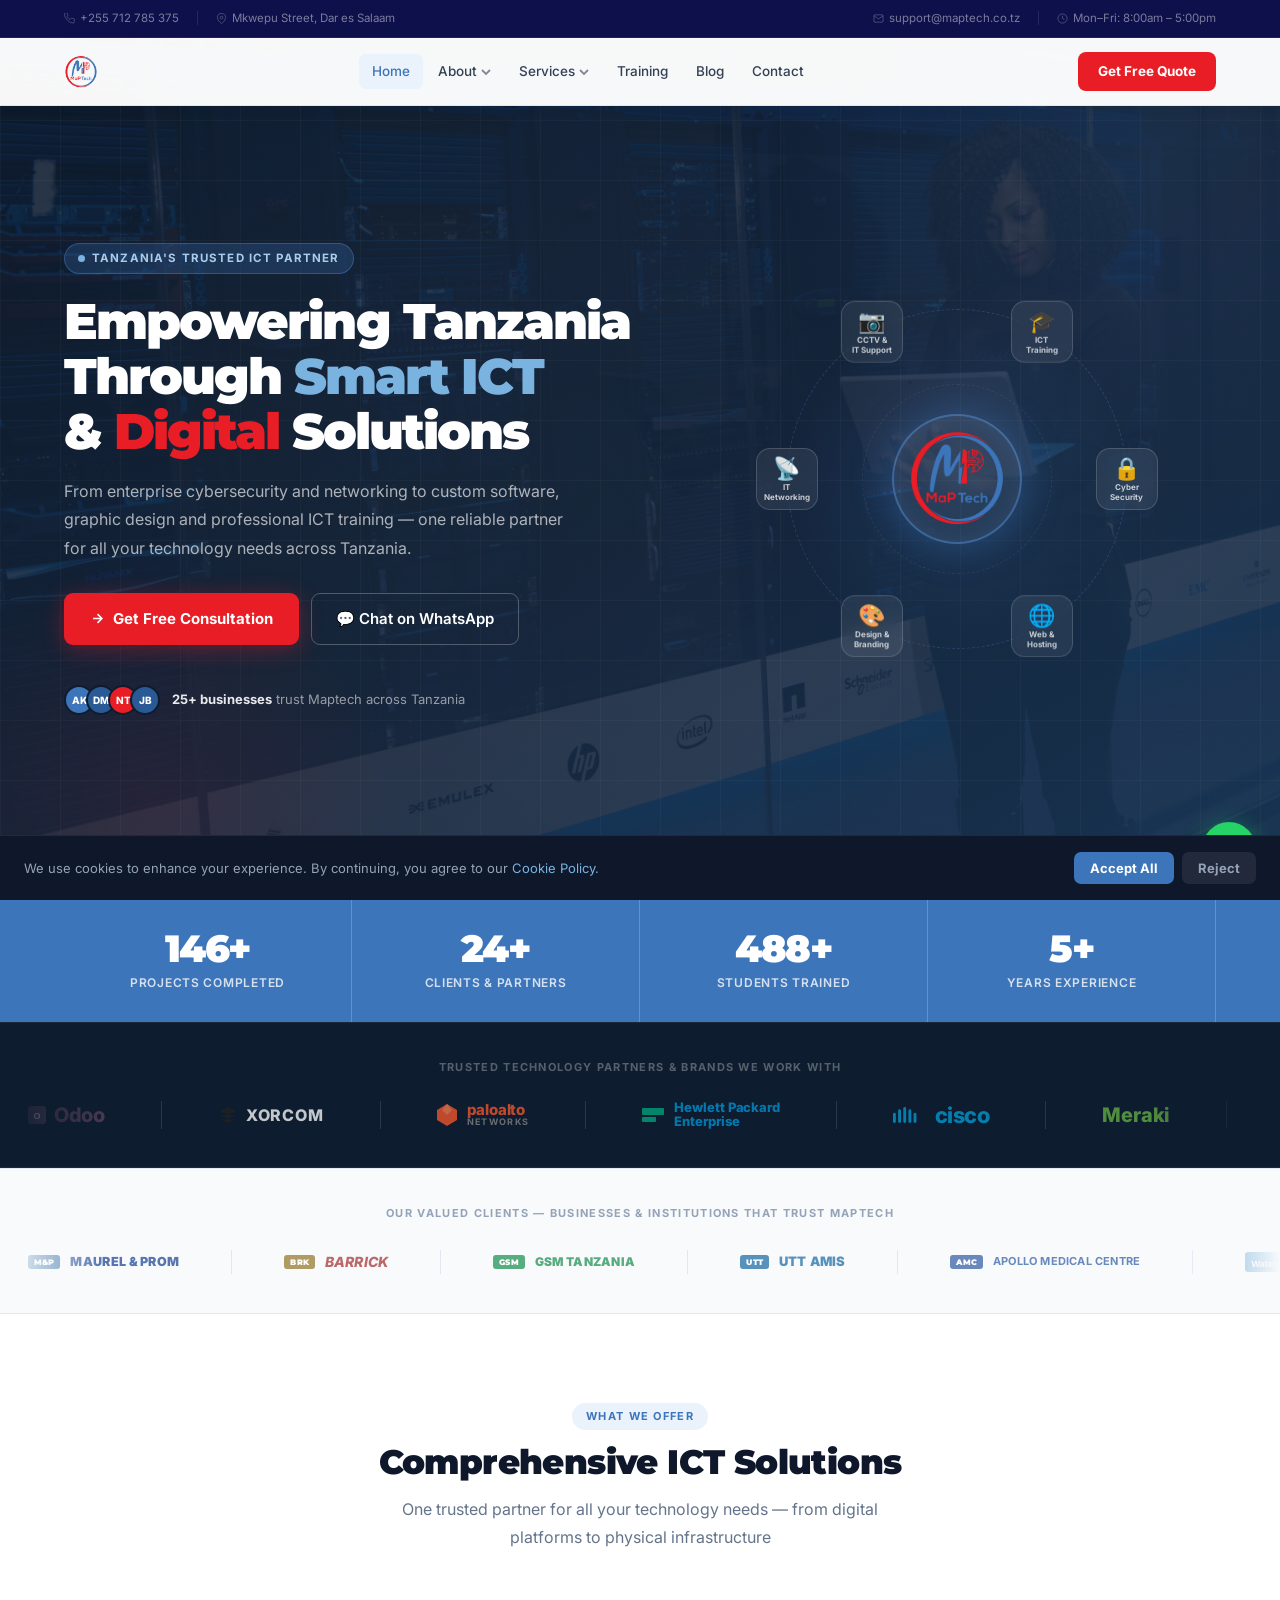
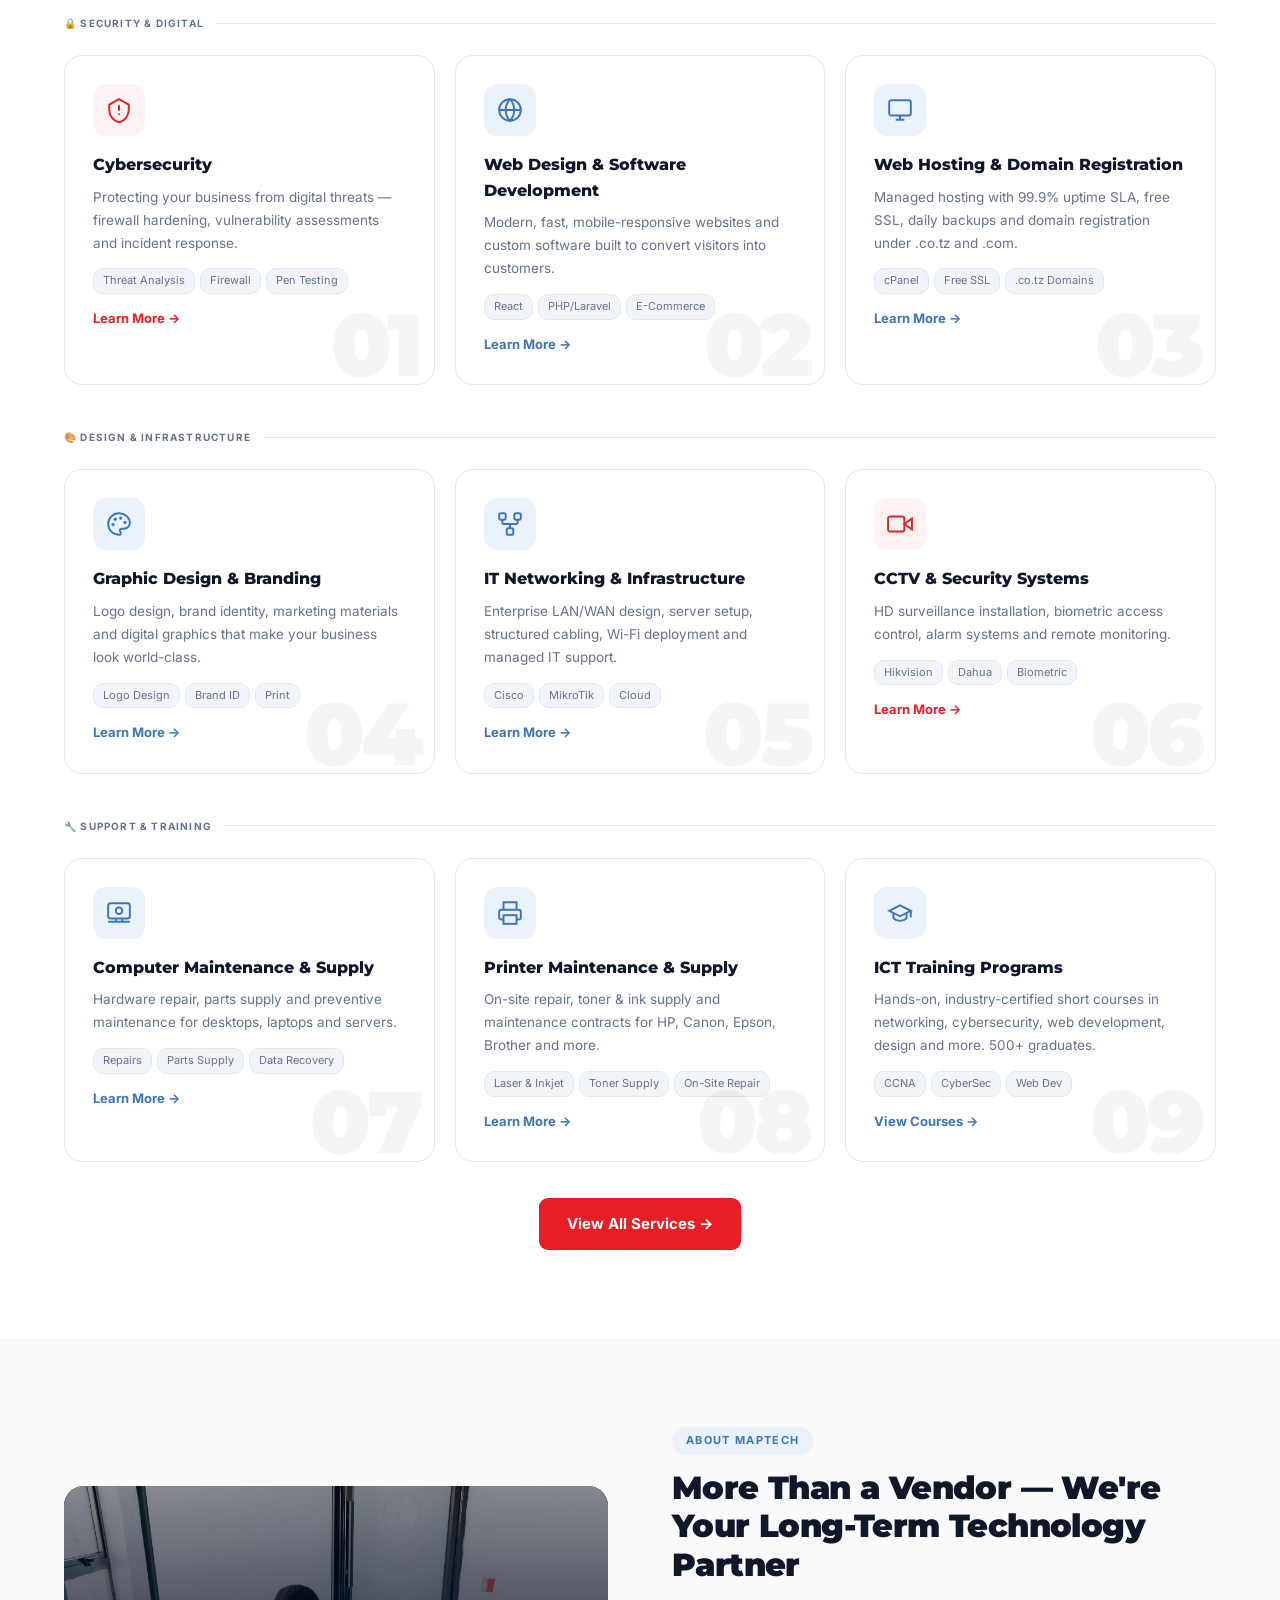
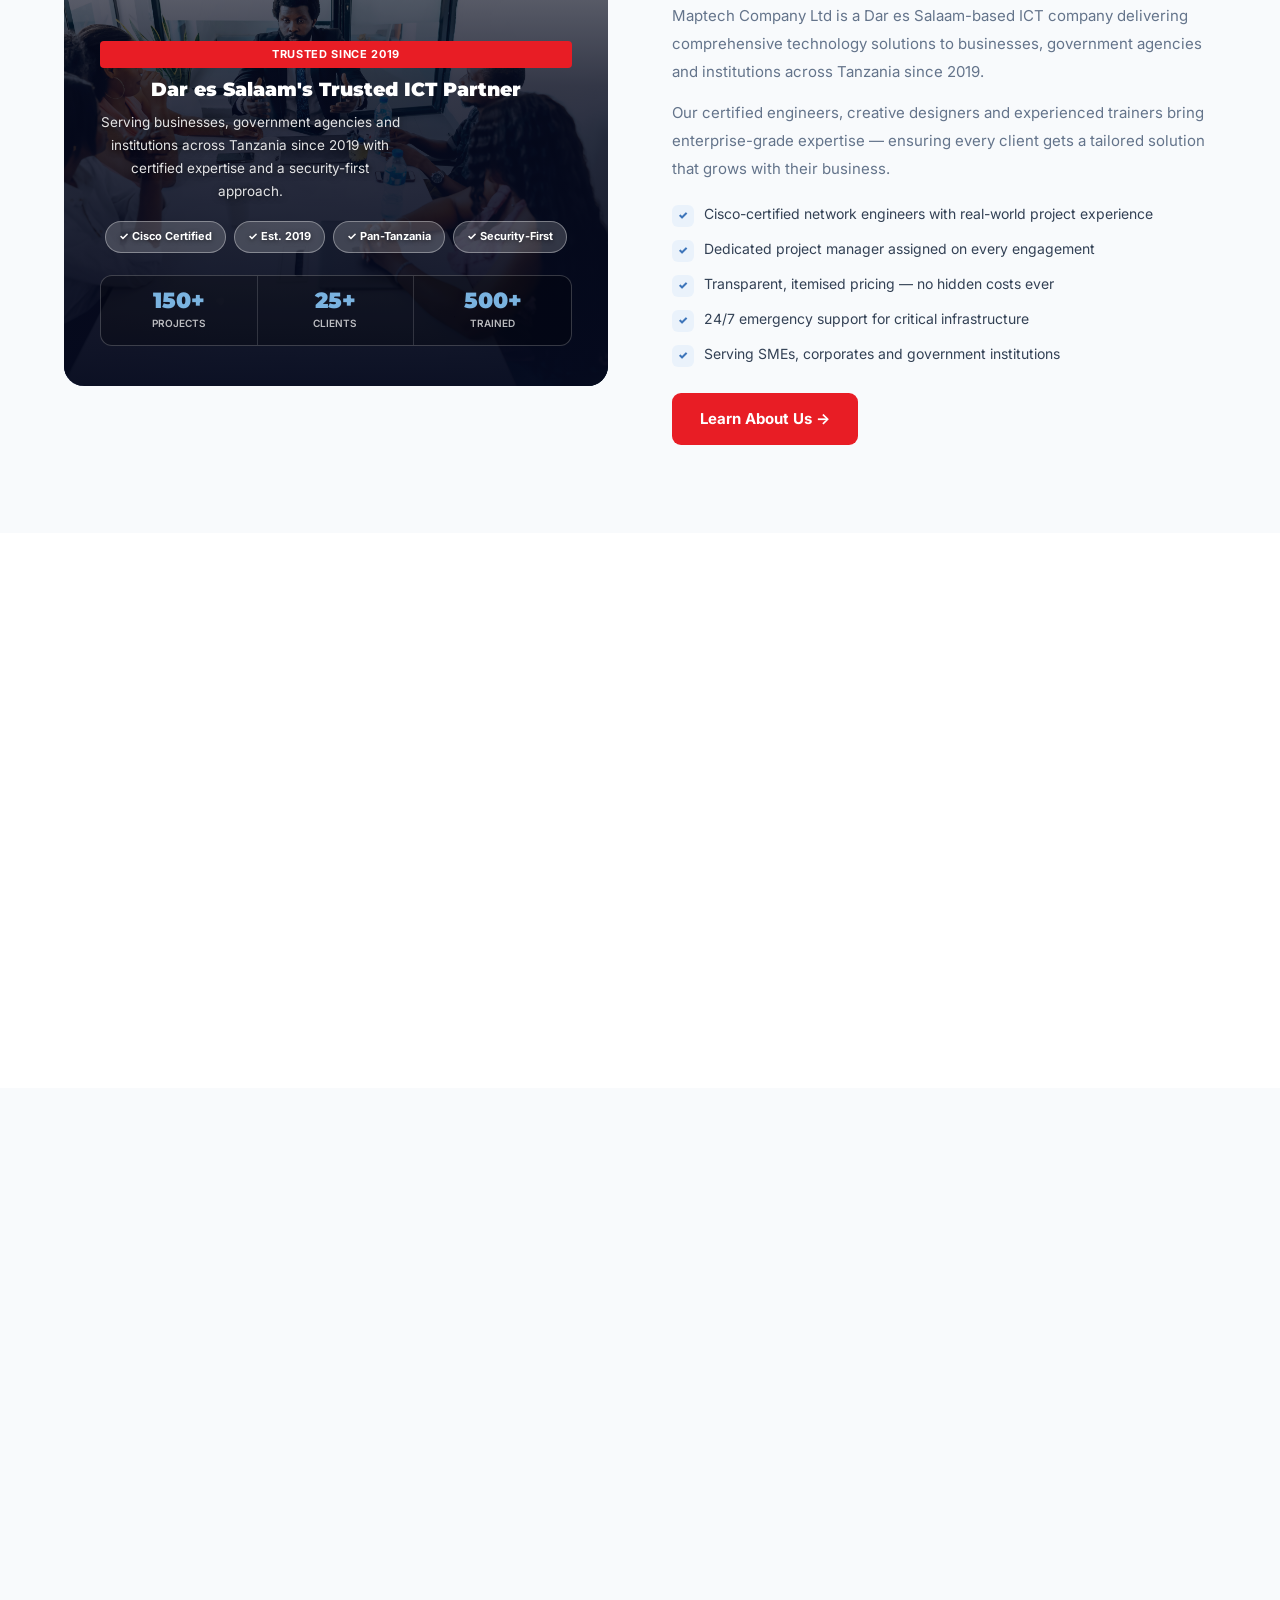
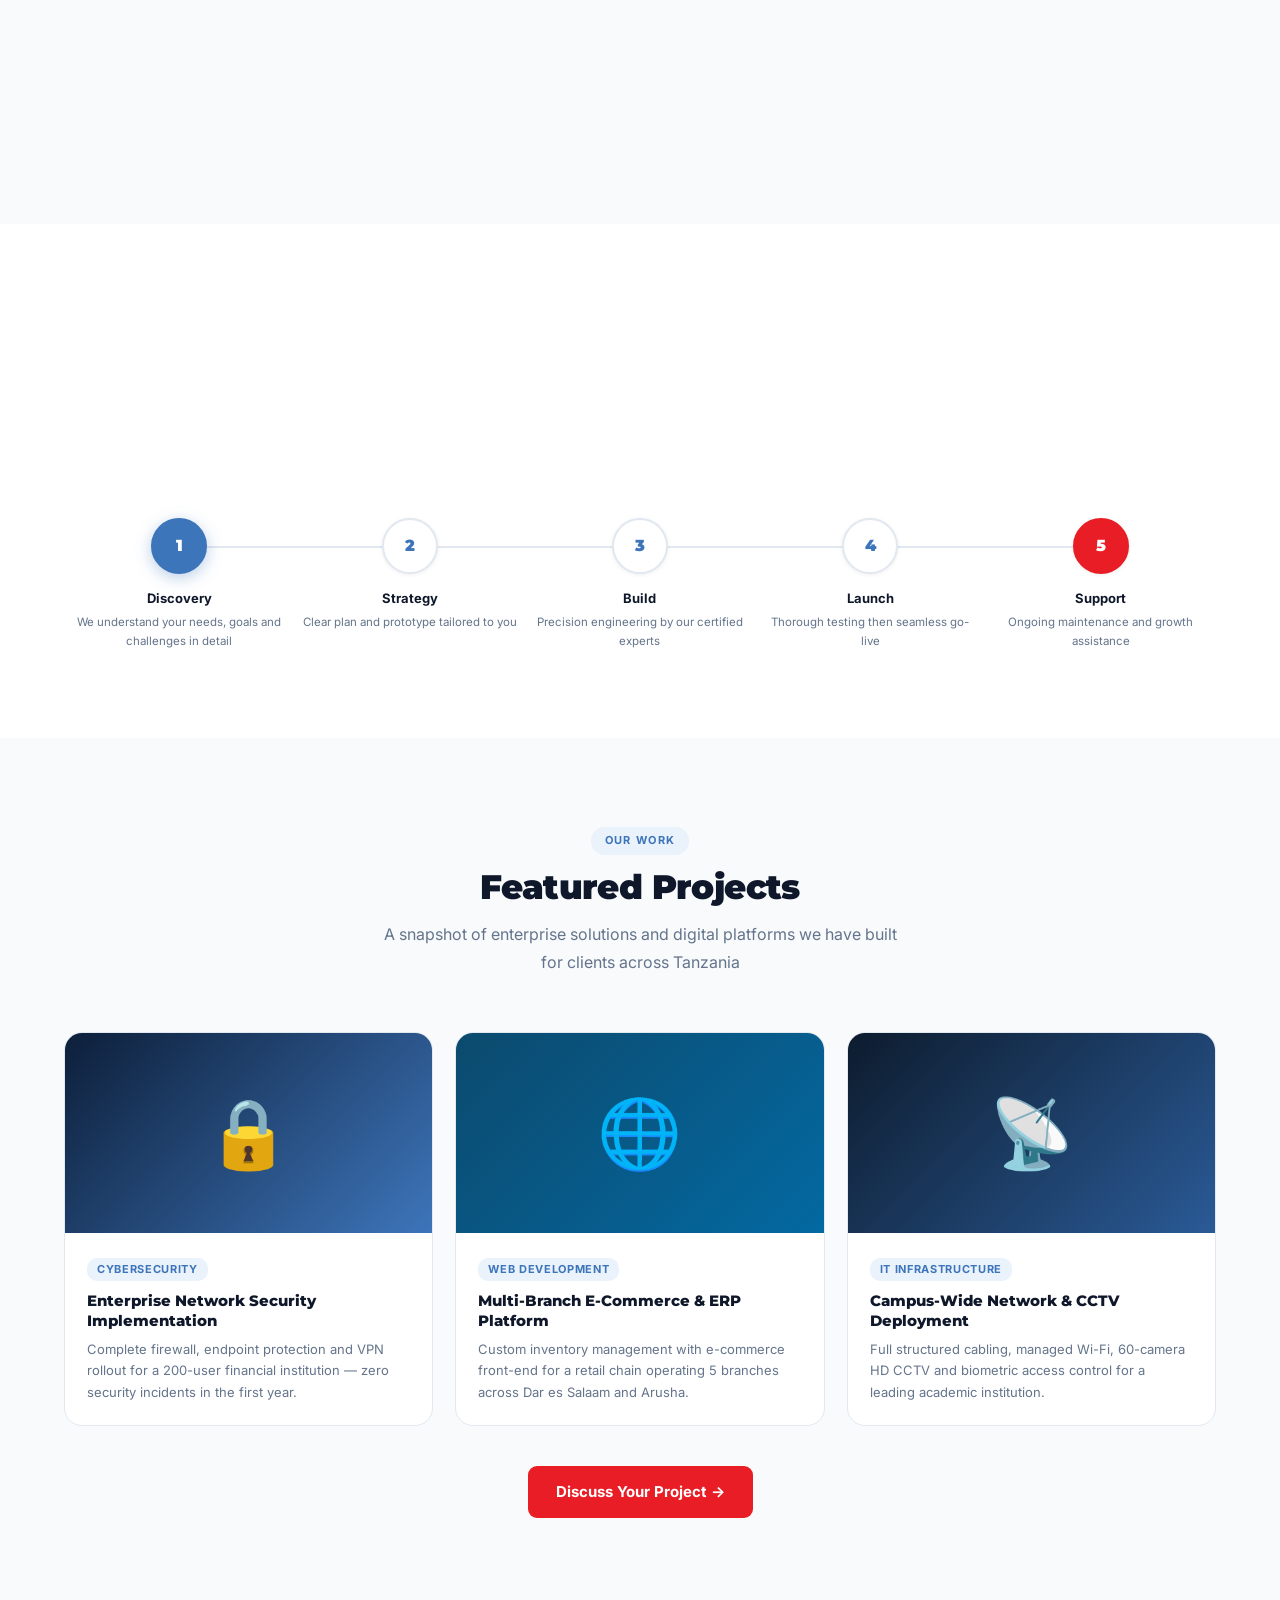
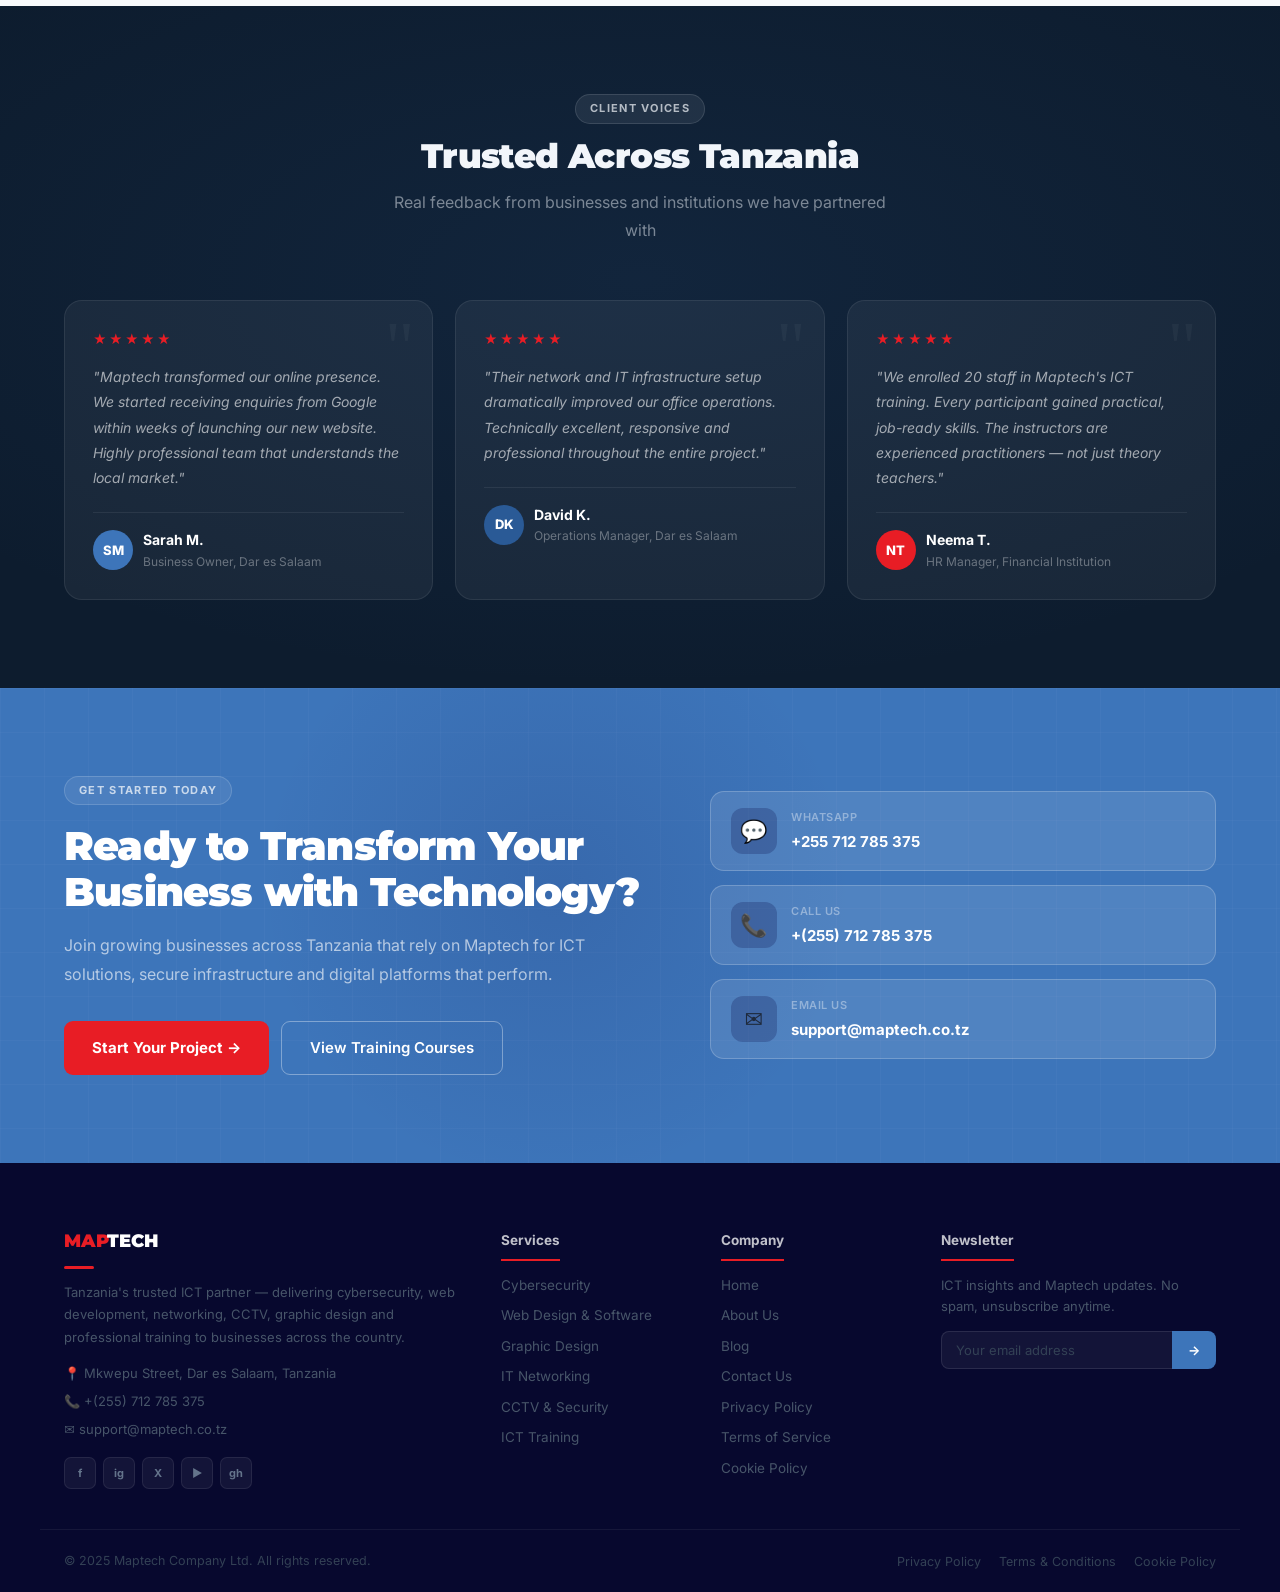
==== commit 367eca04: "Fix layout bugs, remove duplicate content, improve mobile UI/UX" ====
--- a/index.html
+++ b/index.html
@@ -180,7 +180,7 @@
         <img src="assets/images/MapTech-logo.png" alt="Maptech" id="orbitImg"
              onerror="this.style.opacity='.4'">
       </div>
-      <!-- Orbiting service nodes -->
+      <!-- Orbiting service nodes (6 grouped categories) -->
       <div class="orbit-track">
         <div class="orbit-node">
           <div class="orbit-node-inner">
@@ -191,13 +191,13 @@
         <div class="orbit-node">
           <div class="orbit-node-inner">
             <span class="orbit-node-ico">&#x1F310;</span>
-            <span class="orbit-node-lbl">Web &amp;<br>Software</span>
+            <span class="orbit-node-lbl">Web &amp;<br>Hosting</span>
           </div>
         </div>
         <div class="orbit-node">
           <div class="orbit-node-inner">
             <span class="orbit-node-ico">&#x1F3A8;</span>
-            <span class="orbit-node-lbl">Graphic<br>Design</span>
+            <span class="orbit-node-lbl">Design &amp;<br>Branding</span>
           </div>
         </div>
         <div class="orbit-node">
@@ -209,7 +209,7 @@
         <div class="orbit-node">
           <div class="orbit-node-inner">
             <span class="orbit-node-ico">&#x1F4F7;</span>
-            <span class="orbit-node-lbl">CCTV<br>Systems</span>
+            <span class="orbit-node-lbl">CCTV &amp;<br>IT Support</span>
           </div>
         </div>
         <div class="orbit-node">
@@ -606,7 +606,7 @@
     <div class="split-section">
       <div class="split-visual fade-in" style="position:relative;overflow:hidden;padding:0;height:500px;display:block">
         <img src="assets/images/about-african-business-meeting.jpg" alt="Maptech team - Tanzania ICT partner" style="width:100%;height:100%;object-fit:cover;position:absolute;inset:0;border-radius:inherit">
-        <div style="position:absolute;inset:0;z-index:2;background:linear-gradient(to top,rgba(10,15,40,.95) 0%,rgba(10,15,40,.2) 55%);padding:40px 36px;display:flex;flex-direction:column;justify-content:flex-end">
+        <div style="position:absolute;inset:0;z-index:2;background:linear-gradient(to top,rgba(5,10,30,.97) 0%,rgba(5,10,30,.80) 60%,rgba(5,10,30,.45) 100%);padding:40px 36px;display:flex;flex-direction:column;justify-content:flex-end">
         <div class="sv-overlay-tag">Trusted Since 2019</div>
         <div class="sv-title">Dar es Salaam's Trusted ICT Partner</div>
         <div class="sv-sub">Serving businesses, government agencies and institutions across Tanzania since 2019 with certified expertise and a security-first approach.</div>
--- a/assets/css/maptech.css
+++ b/assets/css/maptech.css
@@ -131,12 +131,12 @@
 .orbit-track{position:absolute;inset:0;animation:orbitSpin 24s linear infinite}
 @keyframes orbitSpin{to{transform:rotate(360deg)}}
 .orbit-node{position:absolute;top:50%;left:50%;width:62px;height:62px;margin-top:-31px;margin-left:-31px}
-.orbit-node:nth-child(1){transform:rotate(0deg) translateX(170px)}
-.orbit-node:nth-child(2){transform:rotate(60deg) translateX(170px)}
-.orbit-node:nth-child(3){transform:rotate(120deg) translateX(170px)}
-.orbit-node:nth-child(4){transform:rotate(180deg) translateX(170px)}
-.orbit-node:nth-child(5){transform:rotate(240deg) translateX(170px)}
-.orbit-node:nth-child(6){transform:rotate(300deg) translateX(170px)}
+.orbit-node:nth-child(1){transform:rotate(0deg) translateX(170px) rotate(0deg)}
+.orbit-node:nth-child(2){transform:rotate(60deg) translateX(170px) rotate(-60deg)}
+.orbit-node:nth-child(3){transform:rotate(120deg) translateX(170px) rotate(-120deg)}
+.orbit-node:nth-child(4){transform:rotate(180deg) translateX(170px) rotate(-180deg)}
+.orbit-node:nth-child(5){transform:rotate(240deg) translateX(170px) rotate(-240deg)}
+.orbit-node:nth-child(6){transform:rotate(300deg) translateX(170px) rotate(-300deg)}
 .orbit-node-inner{width:62px;height:62px;border-radius:14px;background:rgba(255,255,255,.07);border:1px solid rgba(255,255,255,.16);backdrop-filter:blur(10px);display:flex;flex-direction:column;align-items:center;justify-content:center;gap:3px;animation:orbitSpinRev 24s linear infinite;transition:.2s}
 .orbit-node-inner:hover{background:rgba(255,255,255,.15);border-color:rgba(96,165,250,.5);box-shadow:0 0 16px rgba(96,165,250,.25)}
 @keyframes orbitSpinRev{to{transform:rotate(-360deg)}}
@@ -322,6 +322,29 @@
 .mc:first-child h3{color:#fff}
 .mc p{font-size:13.5px;color:var(--gray-500);line-height:1.7}
 .mc:first-child p{color:rgba(255,255,255,.65)}
+/* ── LEADER CAROUSEL ──────────────────────────────── */
+.leader-carousel{position:relative;border-radius:20px;overflow:hidden;box-shadow:0 8px 40px rgba(0,0,0,.10);background:#fff;border:1.5px solid var(--gray-200)}
+.lc-slide{display:none;grid-template-columns:1fr 1fr;min-height:480px}
+.lc-slide.active{display:grid}
+.lc-photo{position:relative;overflow:hidden;background:var(--gray-100)}
+.lc-photo img{width:100%;height:100%;object-fit:cover;object-position:center top;display:block}
+.lc-photo-fallback{width:100%;height:100%;display:flex;align-items:center;justify-content:center;background:linear-gradient(145deg,var(--dark),#1e3a6e)}
+.lc-initials{width:120px;height:120px;border-radius:50%;display:flex;align-items:center;justify-content:center;font-family:'Montserrat',sans-serif;font-size:42px;font-weight:900;color:#fff}
+.lc-info{padding:52px 48px;display:flex;flex-direction:column;justify-content:center}
+.lc-tag{display:inline-block;background:var(--gray-100);border:1px solid var(--gray-200);color:var(--gray-500);font-size:11px;font-weight:700;padding:4px 12px;border-radius:20px;text-transform:uppercase;letter-spacing:.06em;margin-bottom:18px;align-self:flex-start}
+.lc-name{font-family:'Montserrat',sans-serif;font-size:28px;font-weight:900;color:var(--gray-900);margin-bottom:6px;line-height:1.2}
+.lc-role{font-size:15px;font-weight:600;color:var(--blue);margin-bottom:20px}
+.lc-bio{font-size:14.5px;color:var(--gray-500);line-height:1.75;margin-bottom:22px}
+.lc-socials{display:flex;gap:10px}
+.lc-social{width:36px;height:36px;border-radius:50%;border:1.5px solid var(--gray-200);display:flex;align-items:center;justify-content:center;color:var(--gray-400);transition:var(--t);text-decoration:none}
+.lc-social:hover{border-color:var(--blue);color:var(--blue);background:var(--blue-3)}
+.lc-controls{position:absolute;bottom:28px;right:48px;display:flex;align-items:center;gap:12px}
+.lc-arrow{width:36px;height:36px;border-radius:50%;border:1.5px solid var(--gray-200);background:#fff;display:flex;align-items:center;justify-content:center;cursor:pointer;font-size:20px;color:var(--gray-500);transition:var(--t);line-height:1;padding:0}
+.lc-arrow:hover{border-color:var(--blue);color:var(--blue);background:var(--blue-3)}
+.lc-dots{display:flex;align-items:center;gap:6px}
+.lc-dot{width:8px;height:8px;border-radius:50%;background:var(--gray-200);cursor:pointer;transition:var(--t)}
+.lc-dot.active{background:var(--red);width:22px;border-radius:4px}
+/* old team-grid kept for fallback */
 .team-grid{display:grid;grid-template-columns:repeat(4,1fr);gap:18px}
 .team-card{background:#fff;border:1.5px solid var(--gray-200);border-radius:var(--r-lg);padding:24px;text-align:center;transition:var(--t)}
 .team-card:hover{border-color:var(--blue);box-shadow:var(--shadow-md);transform:translateY(-3px)}
@@ -502,14 +525,14 @@
 .split-visual::after{content:'';position:absolute;bottom:-60px;left:-60px;width:220px;height:220px;background:radial-gradient(circle,rgba(232,29,37,.1),transparent 70%);pointer-events:none}
 .sv-icon{font-size:86px;margin-bottom:18px;position:relative;z-index:1;filter:drop-shadow(0 4px 24px rgba(96,165,250,.35))}
 .sv-title{font-family:'Montserrat',sans-serif;font-size:19px;font-weight:900;color:#fff;margin-bottom:9px;position:relative;z-index:1;line-height:1.25}
-.sv-sub{font-size:13.5px;color:rgba(255,255,255,.52);line-height:1.7;position:relative;z-index:1;max-width:300px}
+.sv-sub{font-size:13.5px;color:rgba(255,255,255,.88);line-height:1.7;position:relative;z-index:1;max-width:300px;text-shadow:0 1px 6px rgba(0,0,0,.6)}
 .sv-badges{display:flex;flex-wrap:wrap;gap:8px;justify-content:center;margin-top:18px;position:relative;z-index:1}
-.sv-badge{background:rgba(255,255,255,.1);border:1px solid rgba(255,255,255,.15);color:rgba(255,255,255,.8);font-size:11px;font-weight:700;padding:6px 13px;border-radius:20px}
-.sv-stats-row{display:grid;grid-template-columns:repeat(3,1fr);margin-top:22px;position:relative;z-index:1;width:100%;border:1px solid rgba(255,255,255,.1);border-radius:12px;overflow:hidden}
-.sv-stat{padding:14px 8px;text-align:center;border-right:1px solid rgba(255,255,255,.1)}
+.sv-badge{background:rgba(255,255,255,.18);border:1px solid rgba(255,255,255,.35);color:#fff;font-size:11px;font-weight:700;padding:6px 13px;border-radius:20px;text-shadow:0 1px 4px rgba(0,0,0,.5)}
+.sv-stats-row{display:grid;grid-template-columns:repeat(3,1fr);margin-top:22px;position:relative;z-index:1;width:100%;border:1px solid rgba(255,255,255,.2);border-radius:12px;overflow:hidden;background:rgba(0,0,0,.25)}
+.sv-stat{padding:14px 8px;text-align:center;border-right:1px solid rgba(255,255,255,.15)}
 .sv-stat:last-child{border-right:none}
 .sv-stat .n{font-family:'Montserrat',sans-serif;font-size:22px;font-weight:900;color:#7ab3e0;line-height:1}
-.sv-stat .l{font-size:10px;color:rgba(255,255,255,.38);margin-top:3px;font-weight:600;text-transform:uppercase}
+.sv-stat .l{font-size:10px;color:rgba(255,255,255,.72);margin-top:3px;font-weight:600;text-transform:uppercase}
 .split-content .stag{margin-bottom:14px;display:inline-block}
 .split-content h2{font-family:'Montserrat',sans-serif;font-size:32px;font-weight:900;letter-spacing:-.6px;color:var(--gray-900);margin-bottom:18px;line-height:1.2}
 .split-content p{font-size:15px;color:var(--gray-500);line-height:1.85;margin-bottom:14px}
@@ -578,6 +601,10 @@
   .about-grid{grid-template-columns:1fr}
   .mission-cards{grid-template-columns:1fr}
   .values-grid{grid-template-columns:1fr 1fr}
+  /* leader carousel tablet */
+  .lc-slide.active{grid-template-columns:1fr 1fr}
+  .lc-info{padding:36px 32px}
+  .lc-name{font-size:22px}
   .blog-grid{grid-template-columns:1fr 1fr}
   .contact-layout{grid-template-columns:1fr}
   .sfc{grid-template-columns:1fr}
@@ -597,12 +624,12 @@
   .orbit-wrap{width:340px;height:340px;margin:0 auto}
   .orbit-ring-outer{width:280px;height:280px}
   .orbit-center{width:110px;height:110px}
-  .orbit-node:nth-child(1){transform:rotate(0deg) translateX(140px)}
-  .orbit-node:nth-child(2){transform:rotate(60deg) translateX(140px)}
-  .orbit-node:nth-child(3){transform:rotate(120deg) translateX(140px)}
-  .orbit-node:nth-child(4){transform:rotate(180deg) translateX(140px)}
-  .orbit-node:nth-child(5){transform:rotate(240deg) translateX(140px)}
-  .orbit-node:nth-child(6){transform:rotate(300deg) translateX(140px)}
+  .orbit-node:nth-child(1){transform:rotate(0deg) translateX(140px) rotate(0deg)}
+  .orbit-node:nth-child(2){transform:rotate(60deg) translateX(140px) rotate(-60deg)}
+  .orbit-node:nth-child(3){transform:rotate(120deg) translateX(140px) rotate(-120deg)}
+  .orbit-node:nth-child(4){transform:rotate(180deg) translateX(140px) rotate(-180deg)}
+  .orbit-node:nth-child(5){transform:rotate(240deg) translateX(140px) rotate(-240deg)}
+  .orbit-node:nth-child(6){transform:rotate(300deg) translateX(140px) rotate(-300deg)}
   .orbit-glow{width:300px;height:300px}
   /* Top bar compact */
   .tb-inner{flex-direction:column;gap:4px;padding:4px 16px}
@@ -705,6 +732,13 @@
   .team-grid{grid-template-columns:1fr 1fr}
   .mission-cards{grid-template-columns:1fr}
   .about-img{min-height:260px}
+  /* leader carousel mobile */
+  .lc-slide.active{grid-template-columns:1fr;grid-template-rows:300px auto}
+  .lc-photo{height:300px}
+  .lc-info{padding:28px 24px 70px}
+  .lc-name{font-size:20px}
+  .lc-bio{font-size:13.5px}
+  .lc-controls{right:24px;bottom:20px}
 
   /* Blog */
   .blog-grid{grid-template-columns:1fr}
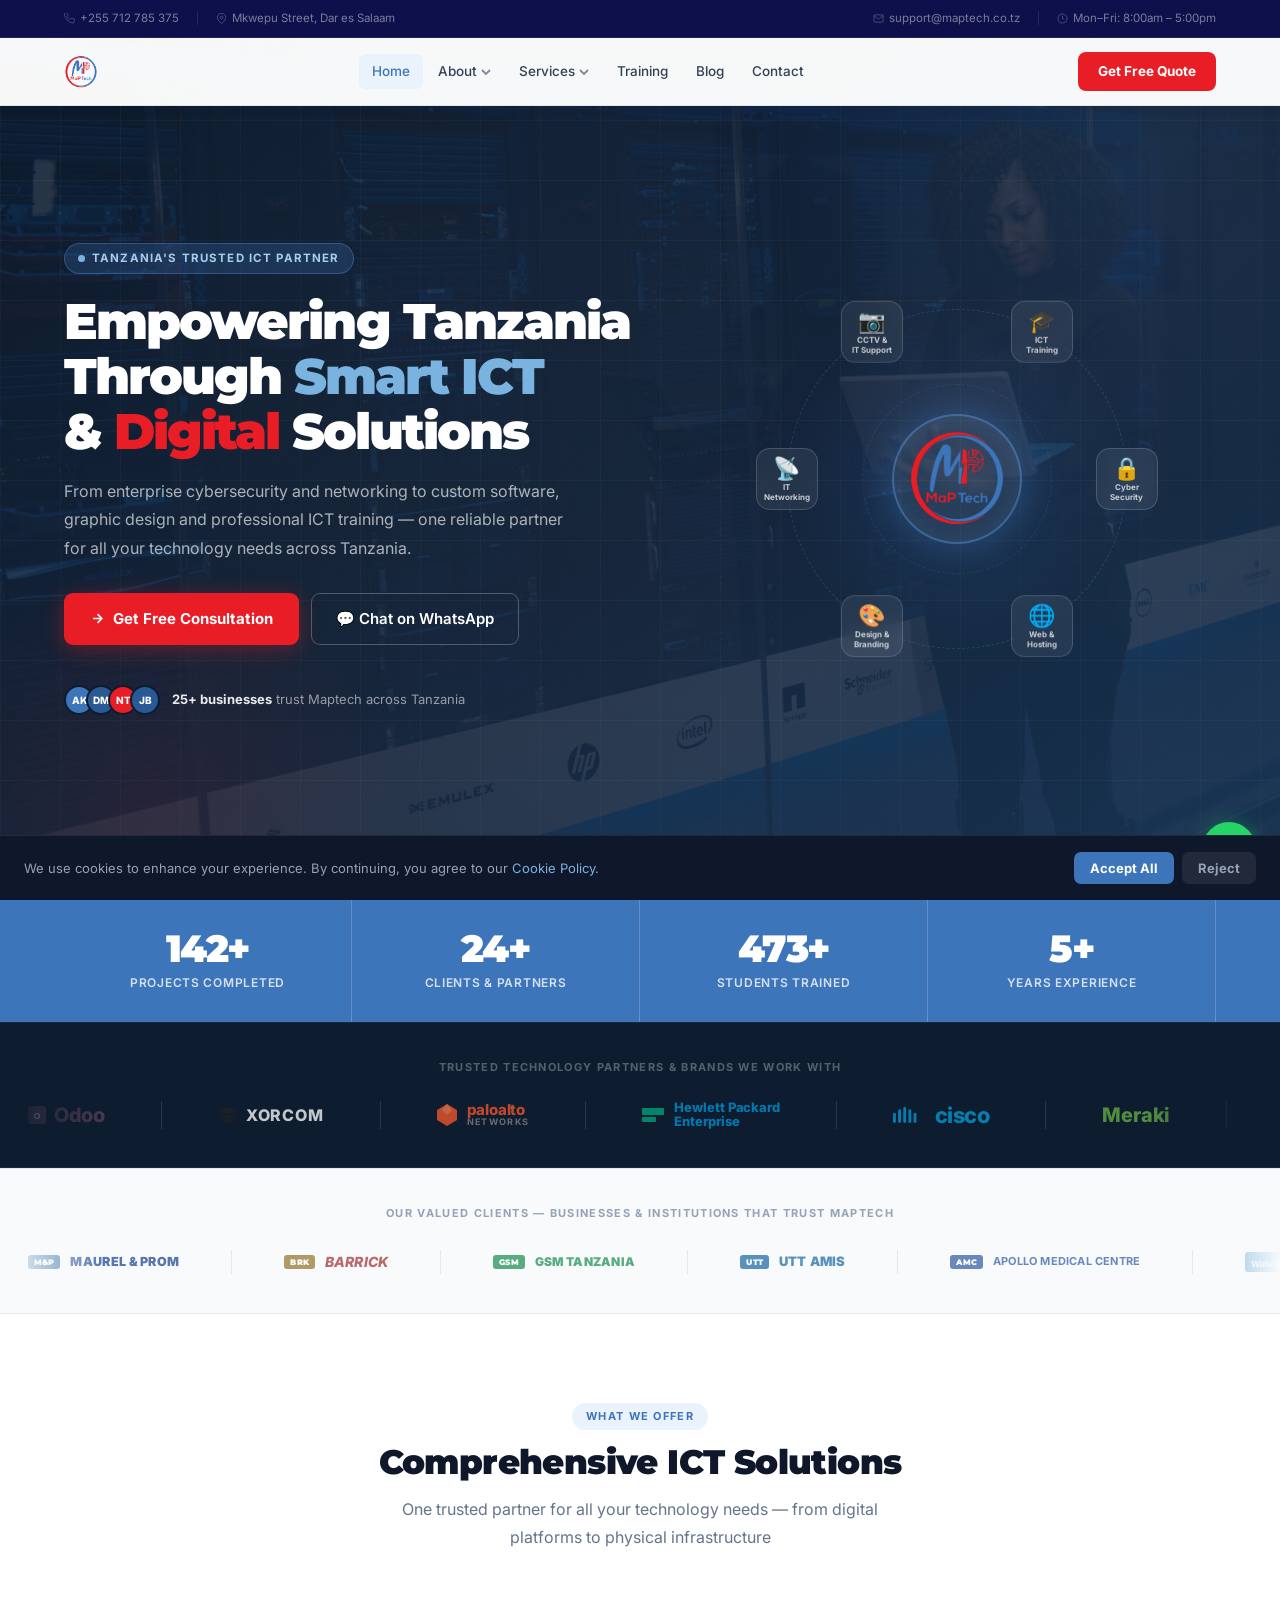
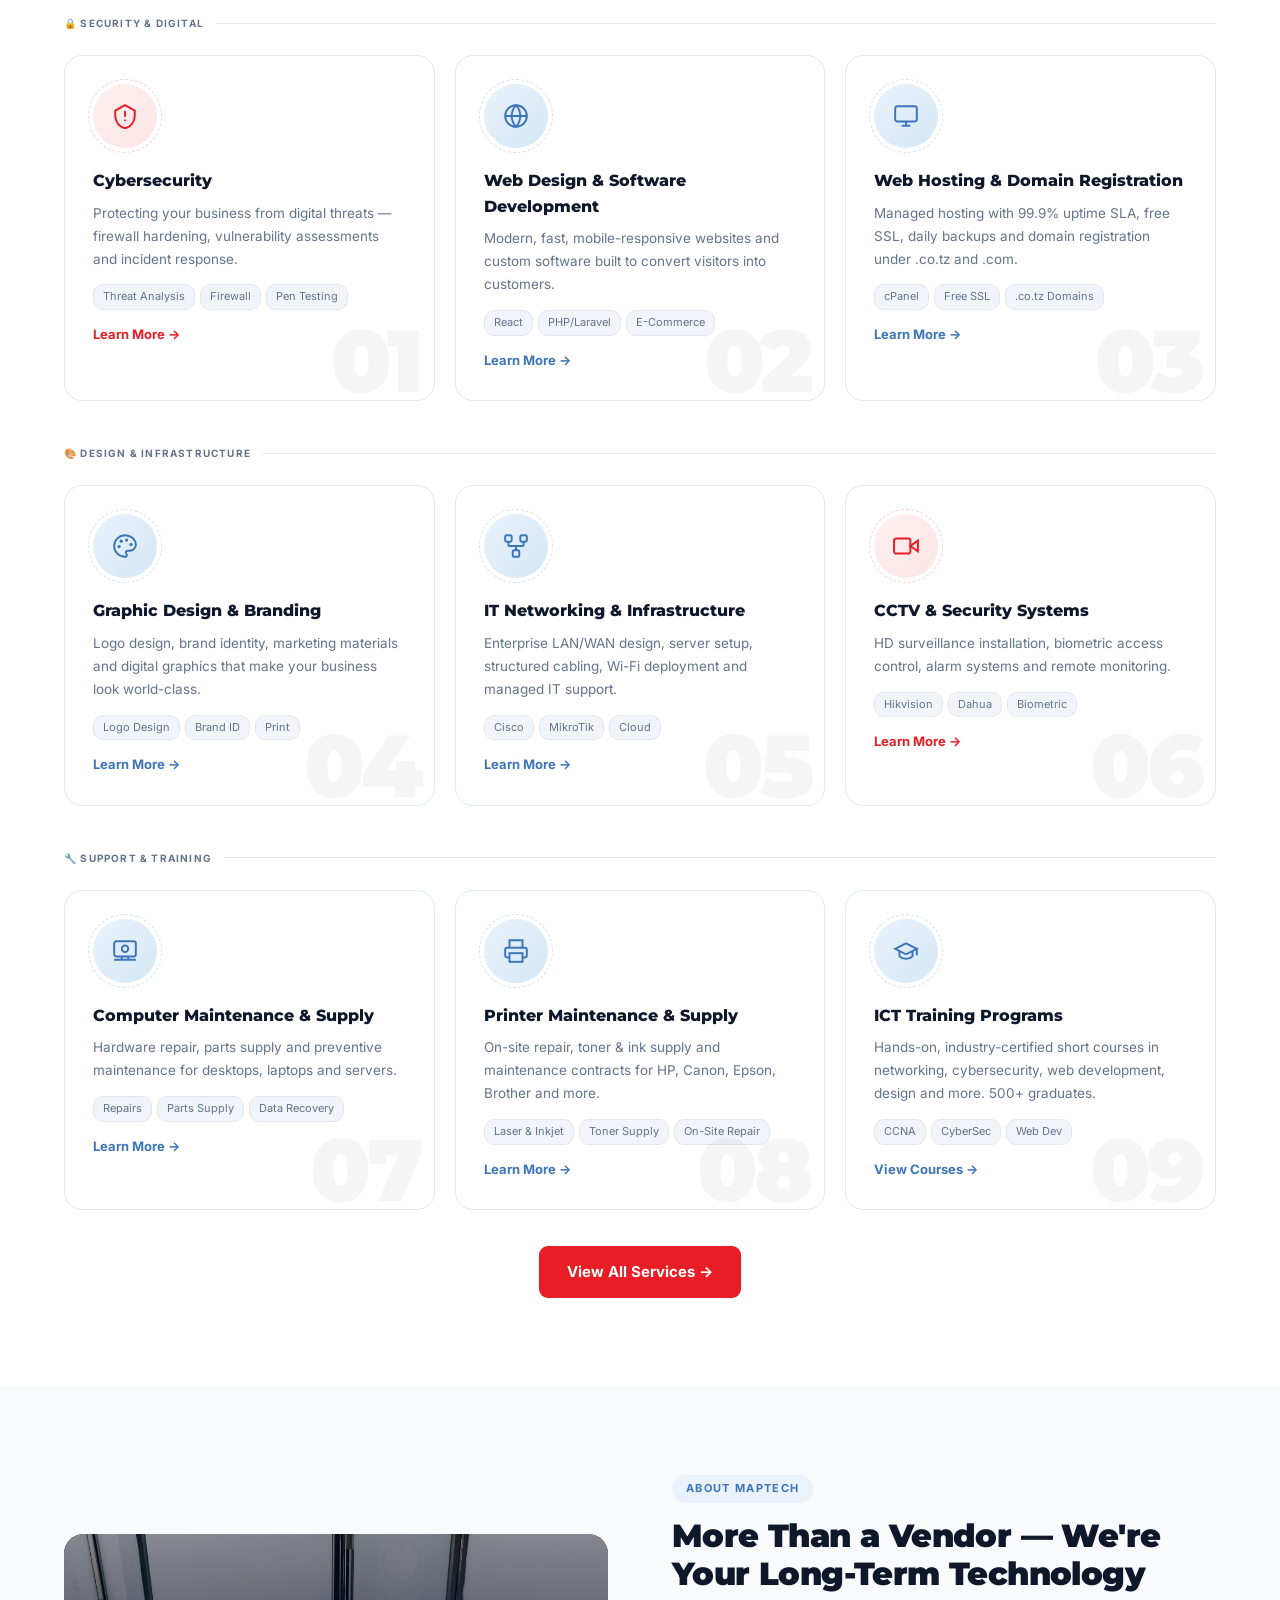
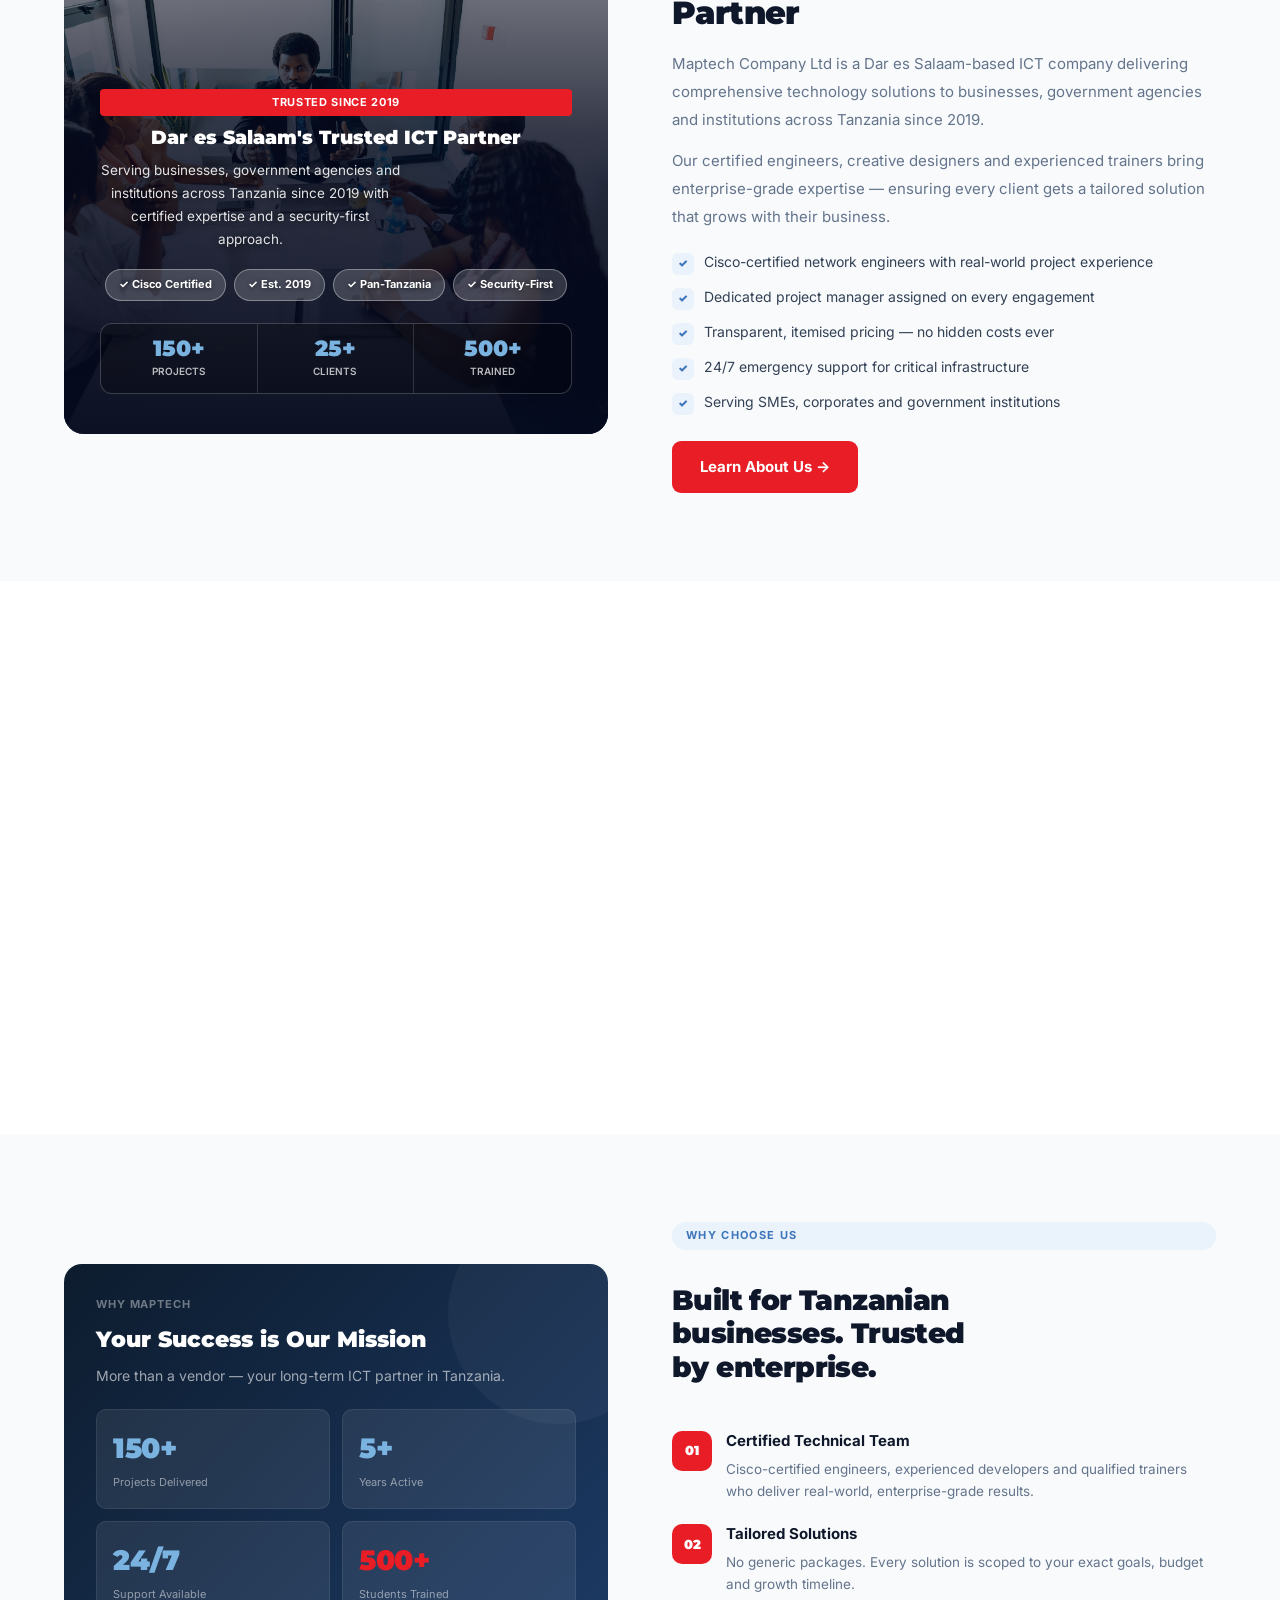
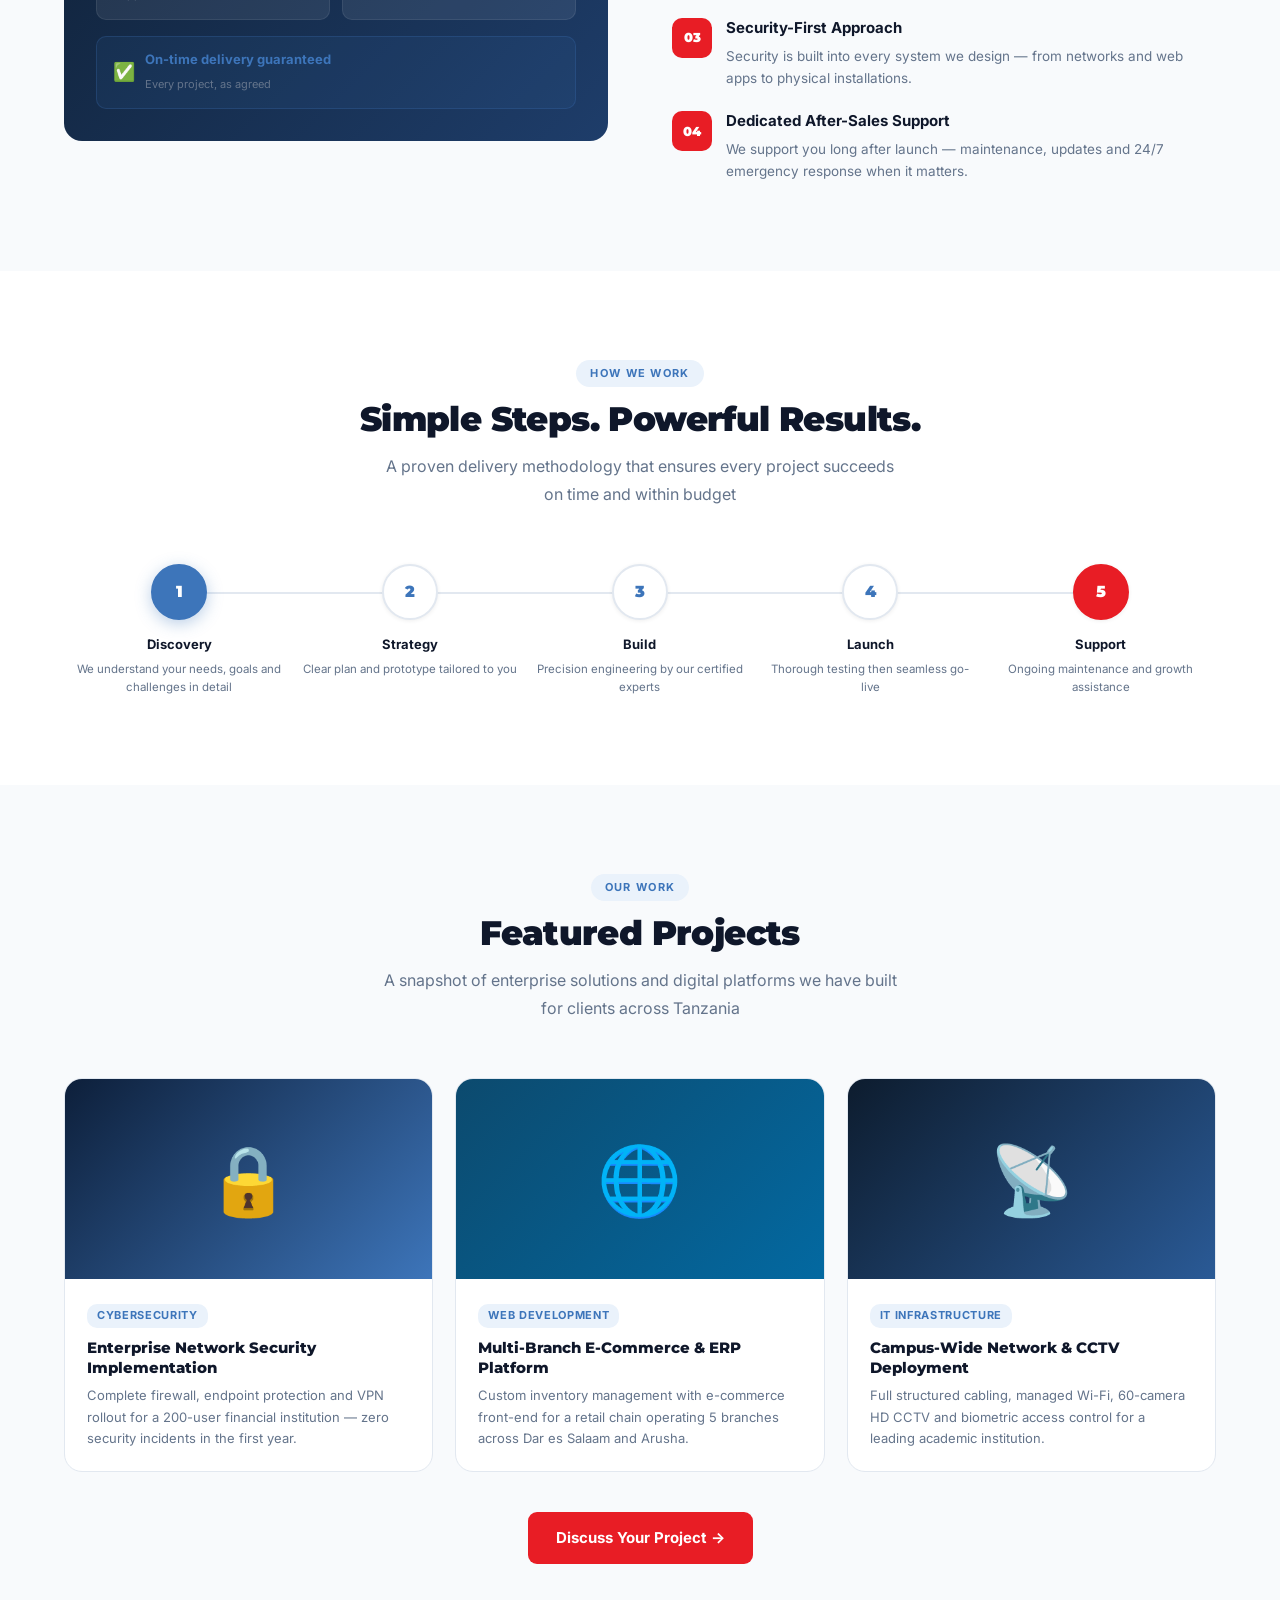
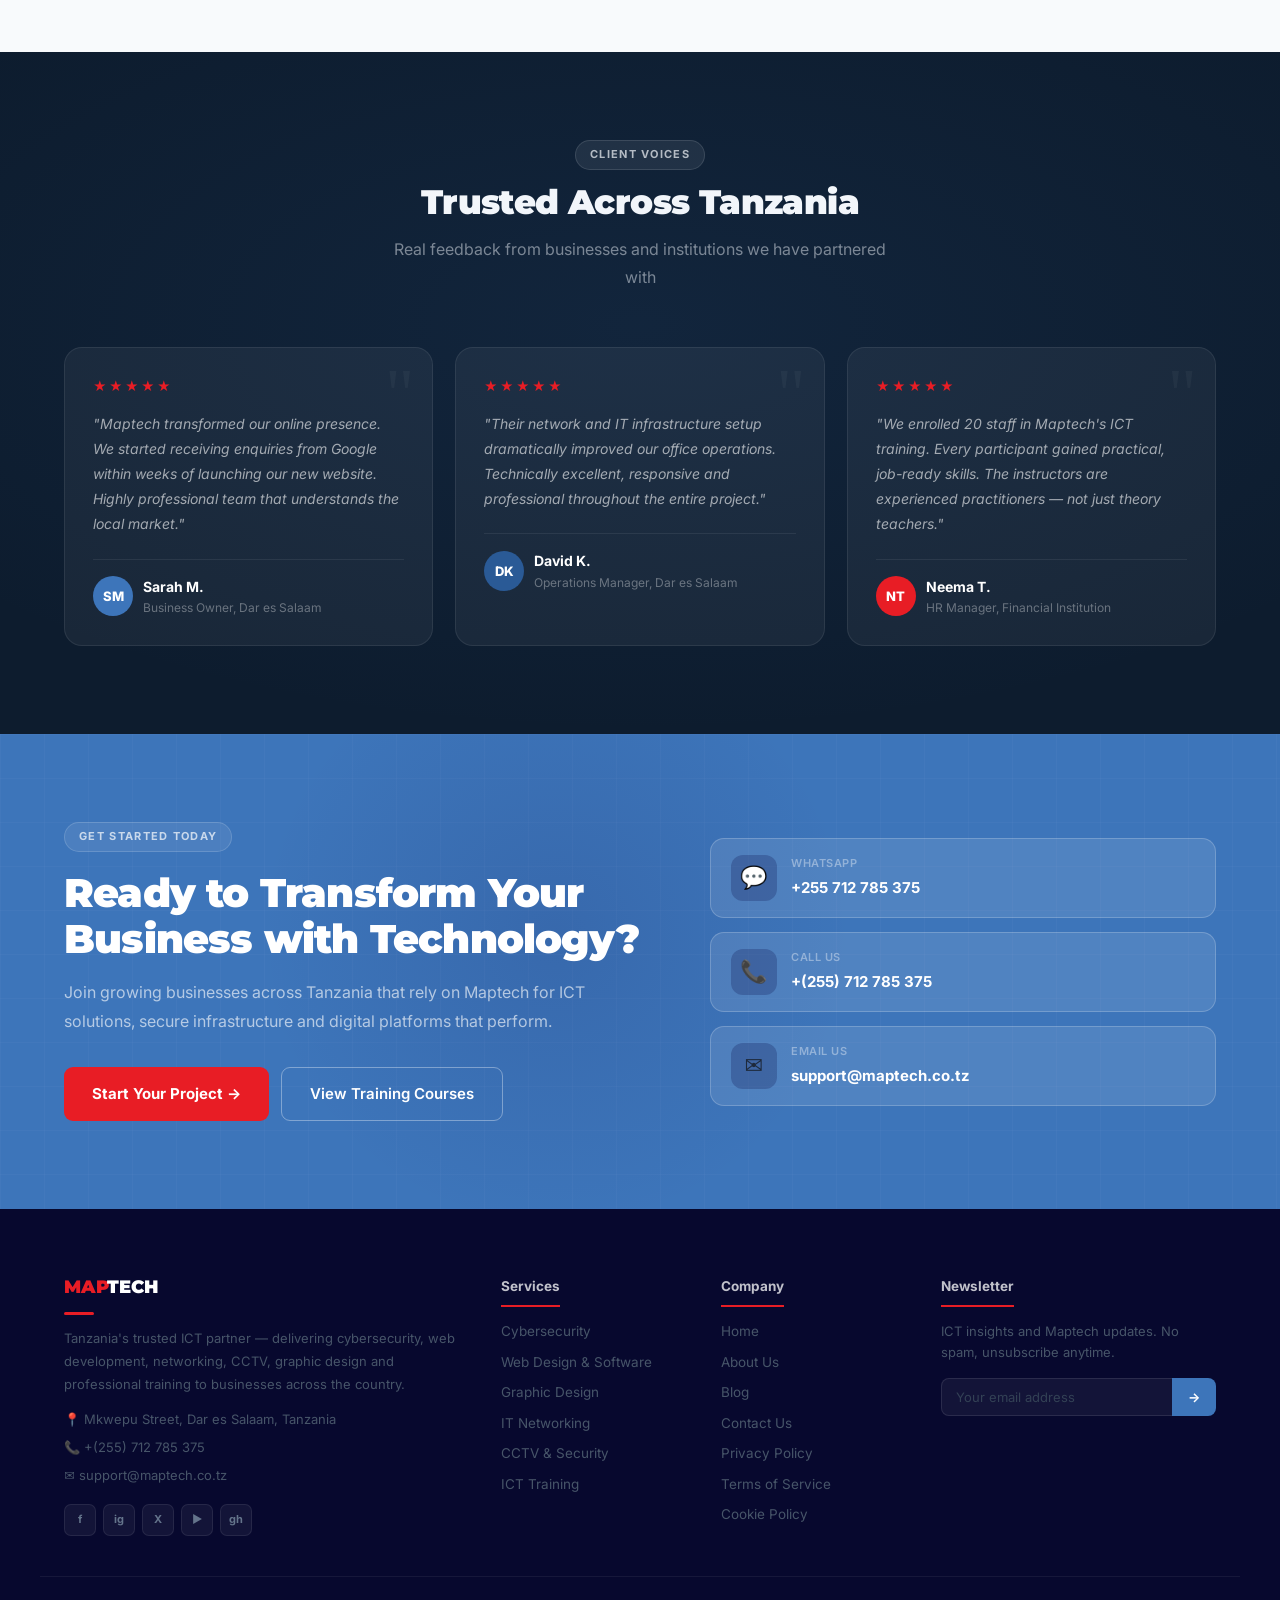
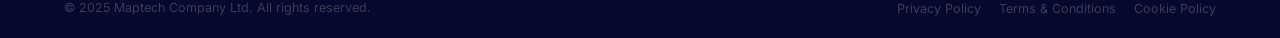
==== commit 4f889c88: "Fix layout bugs, remove duplicate content, improve mobile UI/UX" ====
--- a/index.html
+++ b/index.html
@@ -650,12 +650,30 @@
       <p class="section-sub">From banking to hospitality — hands-on experience across Tanzania's key industries</p>
     </div>
     <div class="industry-grid">
-      <div class="ind-card fade-up"><span class="ind-ico">&#x1F3E6;</span><h4>Banking &amp; Finance</h4><p>Core systems &amp; cybersecurity</p></div>
-      <div class="ind-card fade-up"><span class="ind-ico">&#x1F3E8;</span><h4>Hospitality</h4><p>Hotel networks &amp; CCTV</p></div>
-      <div class="ind-card fade-up"><span class="ind-ico">&#x1F393;</span><h4>Education</h4><p>Campus IT &amp; e-learning</p></div>
-      <div class="ind-card fade-up"><span class="ind-ico">&#x1F3DB;&#xFE0F;</span><h4>Government</h4><p>Public IT infrastructure</p></div>
-      <div class="ind-card fade-up"><span class="ind-ico">&#x1F3E5;</span><h4>Healthcare</h4><p>Hospital IT &amp; data security</p></div>
-      <div class="ind-card fade-up"><span class="ind-ico">&#x1F3E2;</span><h4>SMEs &amp; Corporates</h4><p>Full-spectrum ICT partnership</p></div>
+      <div class="ind-card fade-up">
+        <div class="ind-ico"><svg viewBox="0 0 24 24" fill="none" stroke="currentColor" stroke-width="1.8" width="24" height="24"><rect x="3" y="9" width="18" height="12" rx="1.5"/><path d="M3 11l9-7 9 7M9 21V12h6v9"/></svg></div>
+        <h4>Banking &amp; Finance</h4><p>Core systems &amp; cybersecurity</p>
+      </div>
+      <div class="ind-card fade-up">
+        <div class="ind-ico"><svg viewBox="0 0 24 24" fill="none" stroke="currentColor" stroke-width="1.8" width="24" height="24"><path d="M3 2l1.5 1.5M21 2l-1.5 1.5M12 2v2M4.5 20h15a1.5 1.5 0 001.5-1.5V7a1 1 0 00-1-1H4a1 1 0 00-1 1v11.5A1.5 1.5 0 004.5 20z"/><path d="M8 10h.01M12 10h.01M16 10h.01M8 14h8"/></svg></div>
+        <h4>Hospitality</h4><p>Hotel networks &amp; CCTV</p>
+      </div>
+      <div class="ind-card fade-up">
+        <div class="ind-ico"><svg viewBox="0 0 24 24" fill="none" stroke="currentColor" stroke-width="1.8" width="24" height="24"><path d="M22 10v6M2 10l10-5 10 5-10 5z"/><path d="M6 12v5c3 3 9 3 12 0v-5"/></svg></div>
+        <h4>Education</h4><p>Campus IT &amp; e-learning</p>
+      </div>
+      <div class="ind-card fade-up">
+        <div class="ind-ico"><svg viewBox="0 0 24 24" fill="none" stroke="currentColor" stroke-width="1.8" width="24" height="24"><rect x="1" y="3" width="22" height="18" rx="2"/><path d="M1 9h22M9 21V9"/></svg></div>
+        <h4>Government</h4><p>Public IT infrastructure</p>
+      </div>
+      <div class="ind-card fade-up">
+        <div class="ind-ico"><svg viewBox="0 0 24 24" fill="none" stroke="currentColor" stroke-width="1.8" width="24" height="24"><path d="M22 12h-4l-3 9L9 3l-3 9H2"/></svg></div>
+        <h4>Healthcare</h4><p>Hospital IT &amp; data security</p>
+      </div>
+      <div class="ind-card fade-up">
+        <div class="ind-ico"><svg viewBox="0 0 24 24" fill="none" stroke="currentColor" stroke-width="1.8" width="24" height="24"><rect x="2" y="7" width="20" height="14" rx="2"/><path d="M16 7V5a2 2 0 00-2-2h-4a2 2 0 00-2 2v2M12 12v4M10 14h4"/></svg></div>
+        <h4>SMEs &amp; Corporates</h4><p>Full-spectrum ICT partnership</p>
+      </div>
     </div>
   </div>
 </section>
--- a/assets/css/maptech.css
+++ b/assets/css/maptech.css
@@ -1,6 +1,6 @@
 /* ── RESET ──────────────────────────────────────── */
 *,*::before,*::after{box-sizing:border-box;margin:0;padding:0}
-html{scroll-behavior:smooth}
+html{scroll-behavior:smooth;overflow-x:hidden}
 body{font-family:'Inter',system-ui,sans-serif;color:#1e293b;background:#fff;line-height:1.6;overflow-x:hidden;-webkit-font-smoothing:antialiased}
 a{text-decoration:none;color:inherit}img{max-width:100%;display:block}button{cursor:pointer;font-family:inherit}ul{list-style:none}
 
@@ -195,13 +195,16 @@
 .svc-card::before{content:'';position:absolute;top:0;left:0;right:0;height:3px;background:linear-gradient(90deg,var(--blue),var(--blue-2));transform:scaleX(0);transform-origin:left;transition:.3s}
 .svc-card:hover{border-color:rgba(61,117,186,.5);box-shadow:0 8px 32px rgba(61,117,186,.11);transform:translateY(-4px)}
 .svc-card:hover::before{transform:scaleX(1)}
-.svc-icon{width:52px;height:52px;border-radius:13px;display:flex;align-items:center;justify-content:center;font-size:24px;margin-bottom:16px}
-.ic-blue{background:var(--blue-3);color:var(--blue)}
-.ic-red{background:#fef2f2;color:#dc2626}
-.ic-green{background:#f0fdf4;color:#059669}
-.ic-amber{background:#fffbeb;color:#d97706}
-.ic-purple{background:#faf5ff;color:#7c3aed}
-.ic-teal{background:#f0fdfa;color:#0d9488}
+/* ── SERVICE ICON — TSL-style circle ──────────────── */
+.svc-icon{width:64px;height:64px;border-radius:50%;display:flex;align-items:center;justify-content:center;font-size:26px;margin-bottom:20px;position:relative;flex-shrink:0;transition:var(--t)}
+.svc-icon::after{content:'';position:absolute;inset:-5px;border-radius:50%;border:1.5px dashed currentColor;opacity:.22;transition:var(--t)}
+.svc-card:hover .svc-icon::after{opacity:.5;transform:rotate(30deg)}
+.ic-blue{background:linear-gradient(135deg,#eaf2fb 0%,#d4e8f6 100%);color:var(--blue)}
+.ic-red{background:linear-gradient(135deg,#fff0f0 0%,#fce4e4 100%);color:var(--red)}
+.ic-green{background:linear-gradient(135deg,#f0fdf4,#dcfce7);color:#059669}
+.ic-amber{background:linear-gradient(135deg,#fffbeb,#fef3c7);color:#d97706}
+.ic-purple{background:linear-gradient(135deg,#faf5ff,#ede9fe);color:#7c3aed}
+.ic-teal{background:linear-gradient(135deg,#f0fdfa,#ccfbf1);color:#0d9488}
 .svc-card h3{font-family:'Montserrat',sans-serif;font-size:16px;font-weight:800;color:var(--gray-900);margin-bottom:8px}
 .svc-card p{font-size:13.5px;color:var(--gray-500);line-height:1.7;margin-bottom:14px}
 .svc-link{font-size:13px;color:var(--blue);font-weight:700;display:inline-flex;align-items:center;gap:5px;transition:var(--t)}
@@ -222,12 +225,13 @@
 .section-dark .svc-card .svc-link{color:#7ab3e0}
 .section-dark .svc-card .svc-tag{background:rgba(255,255,255,.06);border-color:rgba(255,255,255,.1);color:rgba(255,255,255,.55)}
 .section-dark .svc-num{color:rgba(255,255,255,.03)}
-.section-dark .ic-red{background:rgba(220,38,38,.18);color:#fca5a5}
+.section-dark .ic-red{background:rgba(232,29,37,.18);color:#fca5a5}
 .section-dark .ic-blue{background:rgba(61,117,186,.25);color:#a8ccec}
 .section-dark .ic-purple{background:rgba(124,58,237,.18);color:#c4b5fd}
 .section-dark .ic-teal{background:rgba(13,148,136,.18);color:#5eead4}
 .section-dark .ic-amber{background:rgba(217,119,6,.18);color:#fcd34d}
 .section-dark .ic-green{background:rgba(5,150,105,.18);color:#6ee7b7}
+.section-dark .svc-icon::after{opacity:.15}
 
 /* ── TYPOGRAPHY UPGRADES ─────────────────────────── */
 .stag{letter-spacing:.12em}
@@ -514,7 +518,10 @@
 .industry-grid{display:grid;grid-template-columns:repeat(6,1fr);gap:16px}
 .ind-card{background:#fff;border:1.5px solid var(--gray-200);border-radius:var(--r);padding:26px 14px;text-align:center;transition:var(--t);cursor:default}
 .ind-card:hover{border-color:var(--blue);transform:translateY(-4px);box-shadow:var(--shadow-md);background:var(--blue-3)}
-.ind-ico{font-size:36px;margin-bottom:10px;display:block}
+.ind-ico{width:54px;height:54px;border-radius:50%;background:linear-gradient(135deg,#eaf2fb,#d4e8f6);color:var(--blue);display:flex;align-items:center;justify-content:center;margin:0 auto 12px;position:relative;transition:var(--t)}
+.ind-ico::after{content:'';position:absolute;inset:-4px;border-radius:50%;border:1.5px dashed var(--blue);opacity:.2;transition:var(--t)}
+.ind-card:hover .ind-ico{background:linear-gradient(135deg,var(--blue),#1a5a9e);color:#fff}
+.ind-card:hover .ind-ico::after{opacity:.5;transform:rotate(45deg)}
 .ind-card h4{font-size:13px;font-weight:700;color:var(--gray-900);line-height:1.3;margin-bottom:3px}
 .ind-card p{font-size:11.5px;color:var(--gray-400);line-height:1.4}
 
@@ -693,7 +700,7 @@
   /* Industries */
   .industry-grid{grid-template-columns:repeat(2,1fr)}
   .ind-card{padding:18px 10px}
-  .ind-ico{font-size:28px}
+  .ind-ico{width:46px;height:46px}
   .ind-card h4{font-size:12px}
 
   /* Projects */
@@ -716,8 +723,9 @@
 
   /* Page hero */
   .page-hero{padding:100px 0 44px}
-  .page-hero h1{font-size:26px}
+  .page-hero h1{font-size:26px;word-break:break-word;hyphens:none}
   .page-hero p{font-size:14px}
+  .ph-inner{padding:0 20px}
 
   /* Footer */
   .fi{grid-template-columns:1fr;gap:28px}
@@ -793,6 +801,10 @@
 nav.light{background:rgba(255,255,255,.97)!important;border-color:var(--gray-200)!important}
 .logo-name{color:var(--gray-900)!important}
 .logo-name span{color:var(--blue)!important}
+/* Mobile nav: dark bg — logo must be white */
+.mob-nav .logo-name{color:#fff!important}
+.mob-nav .logo-name span{color:#7ab3e0!important}
+.mob-nav .logo-mark{background:var(--blue)!important}
 nav .nav-links a{color:var(--gray-700)!important}
 nav .nav-links a:hover,nav .nav-links a.active{color:var(--blue)!important;background:var(--blue-3)!important}
 .hamburger span{background:var(--gray-700)!important}
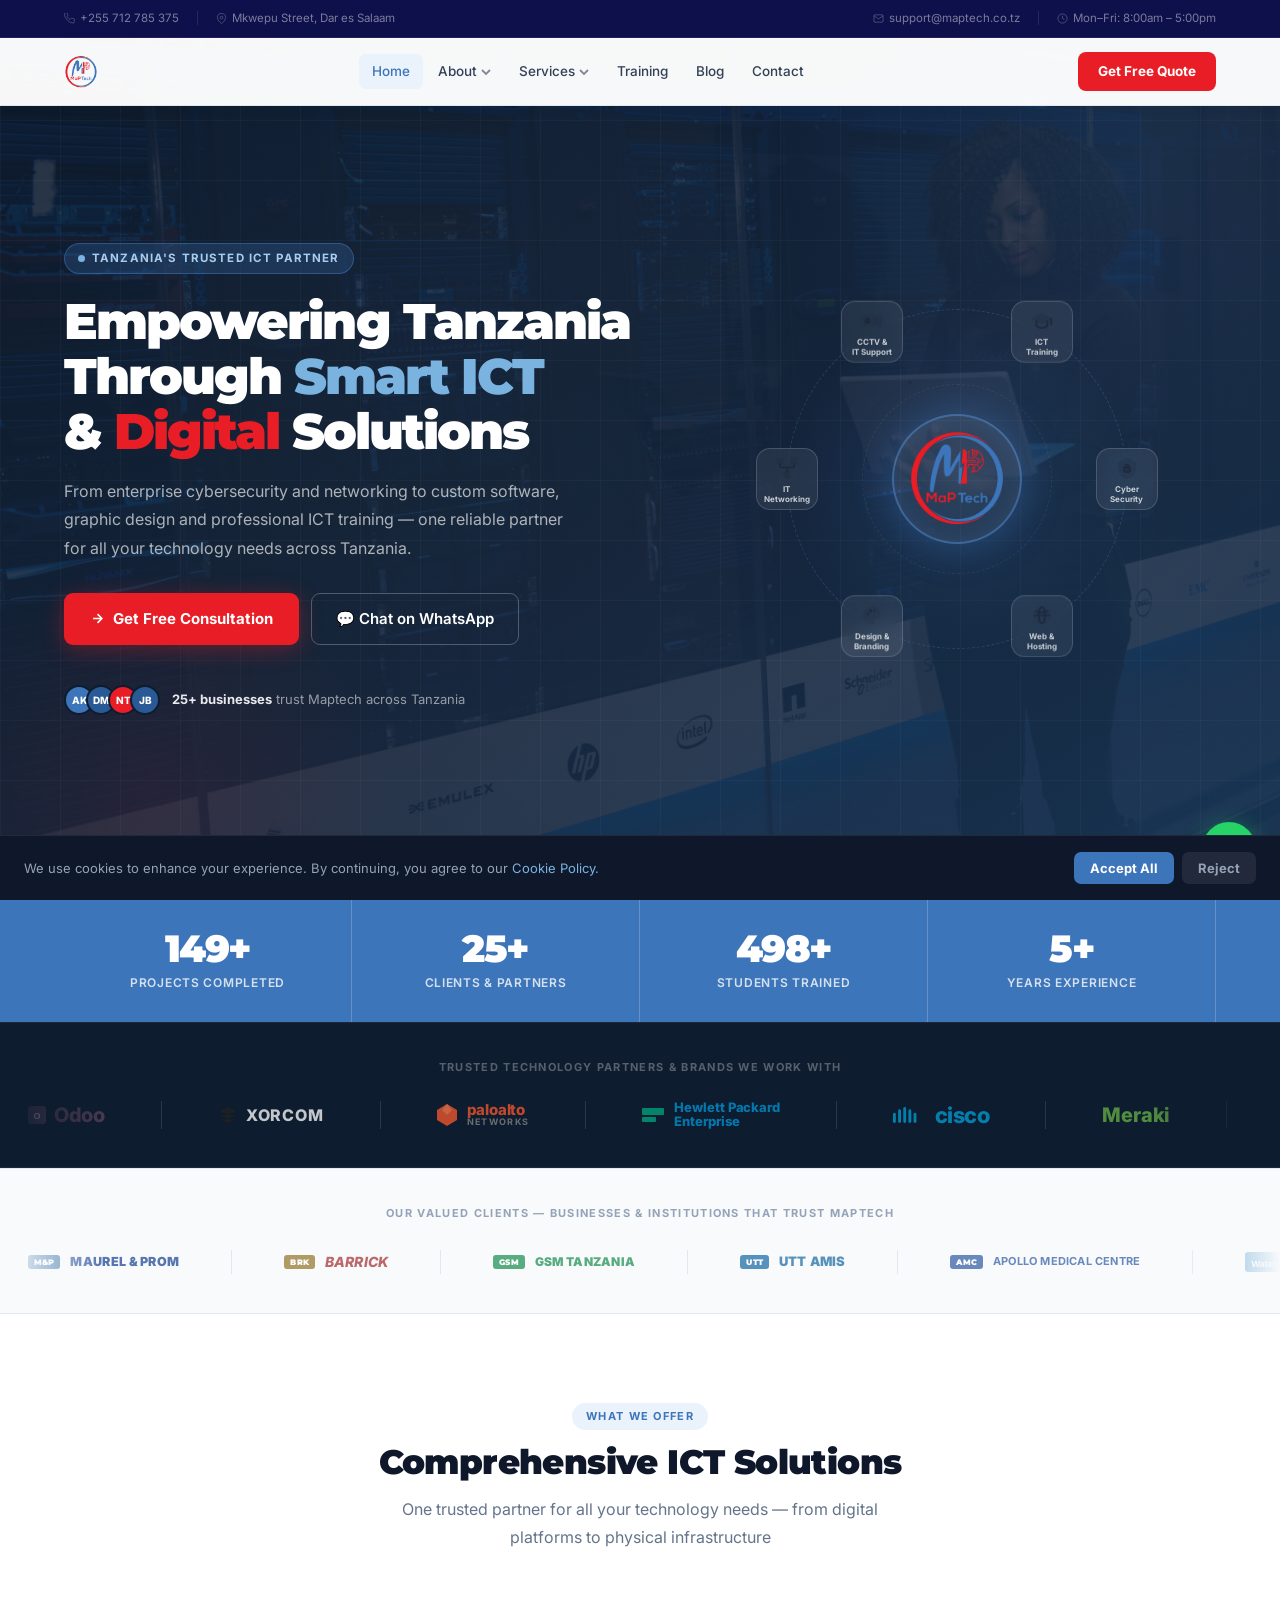
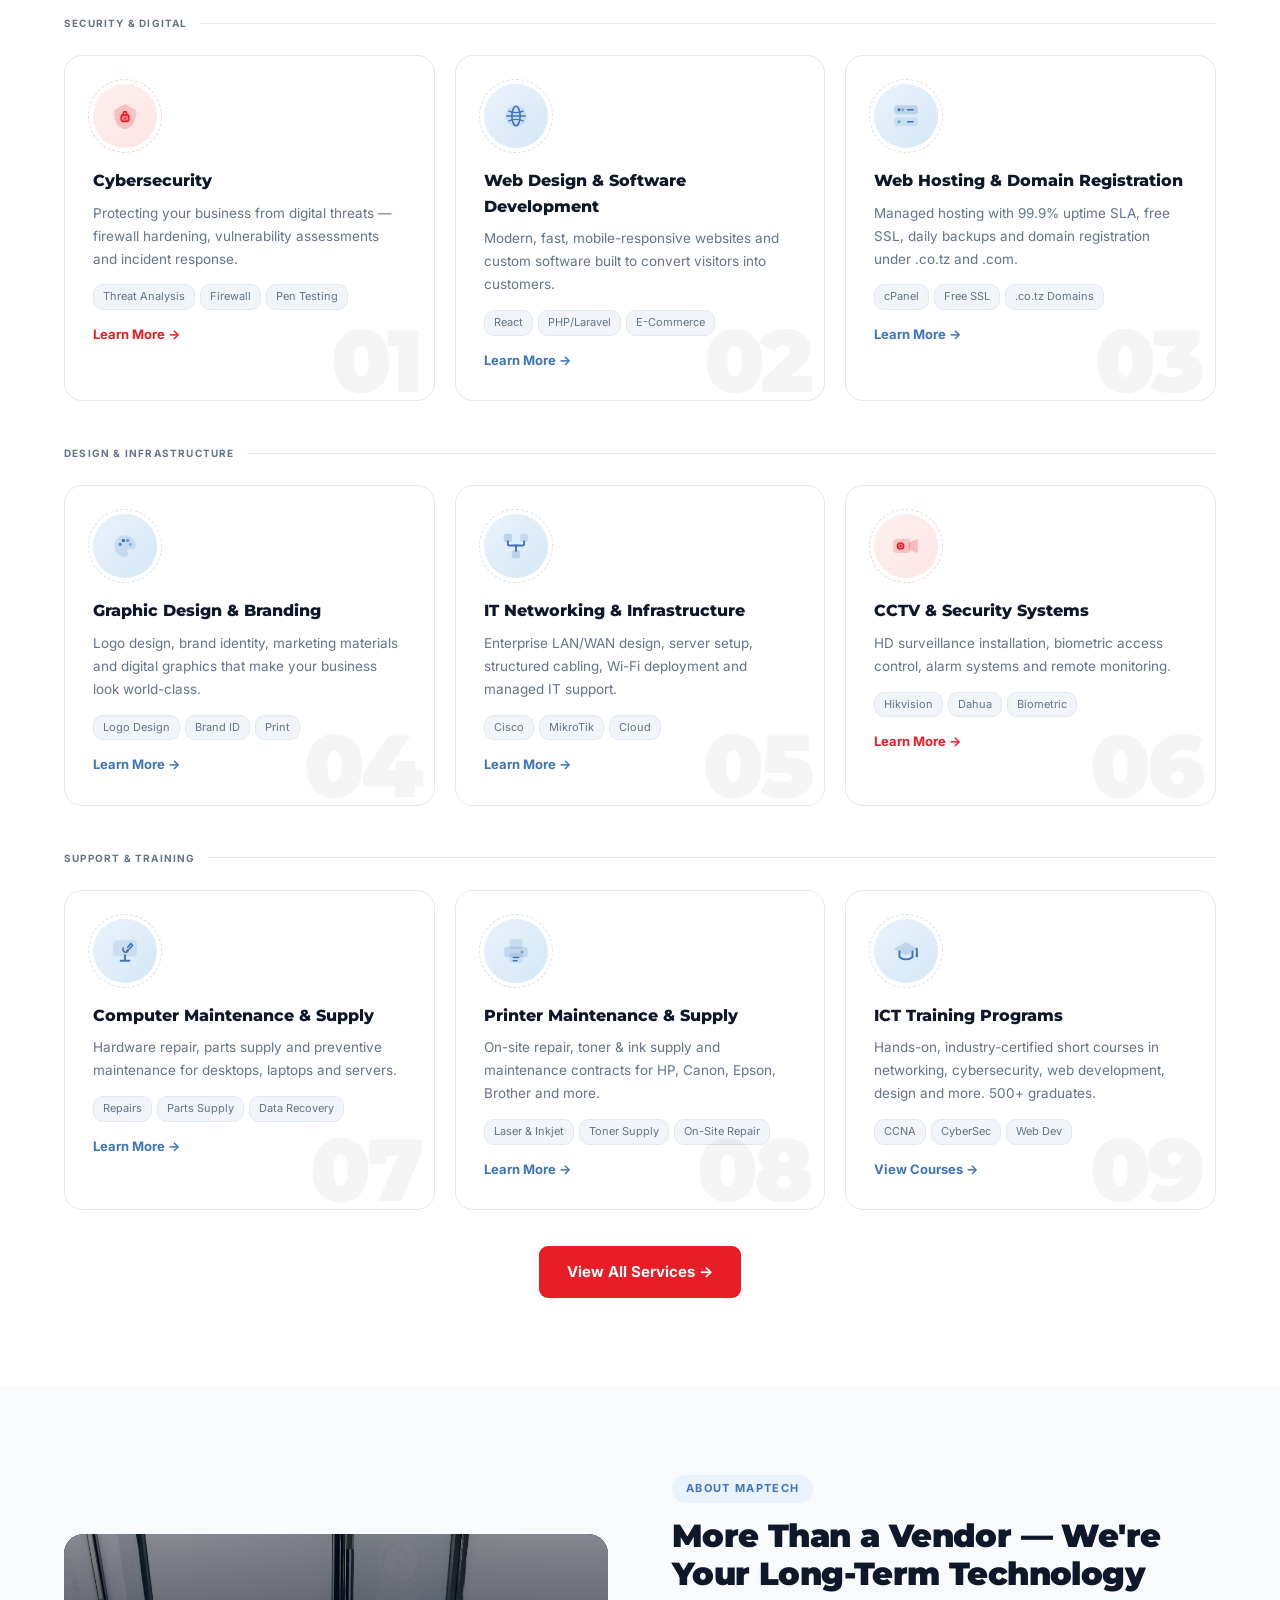
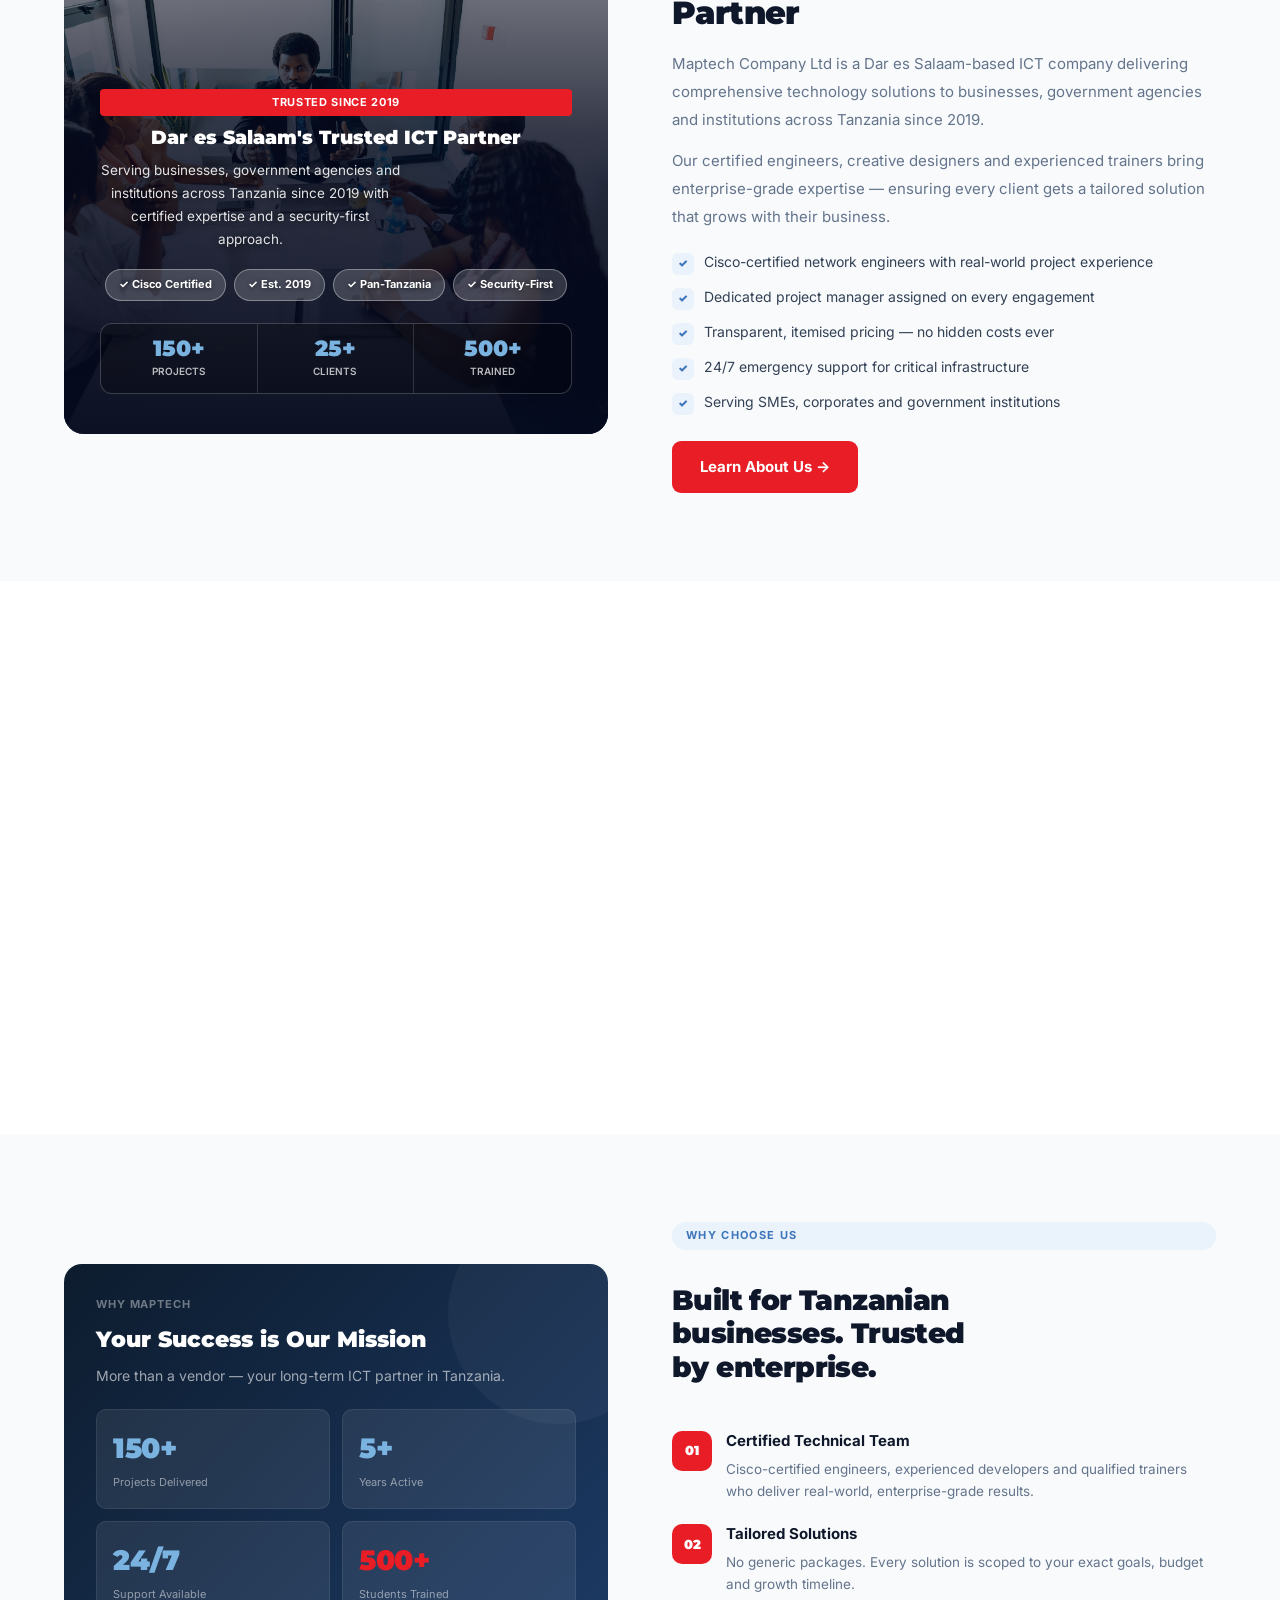
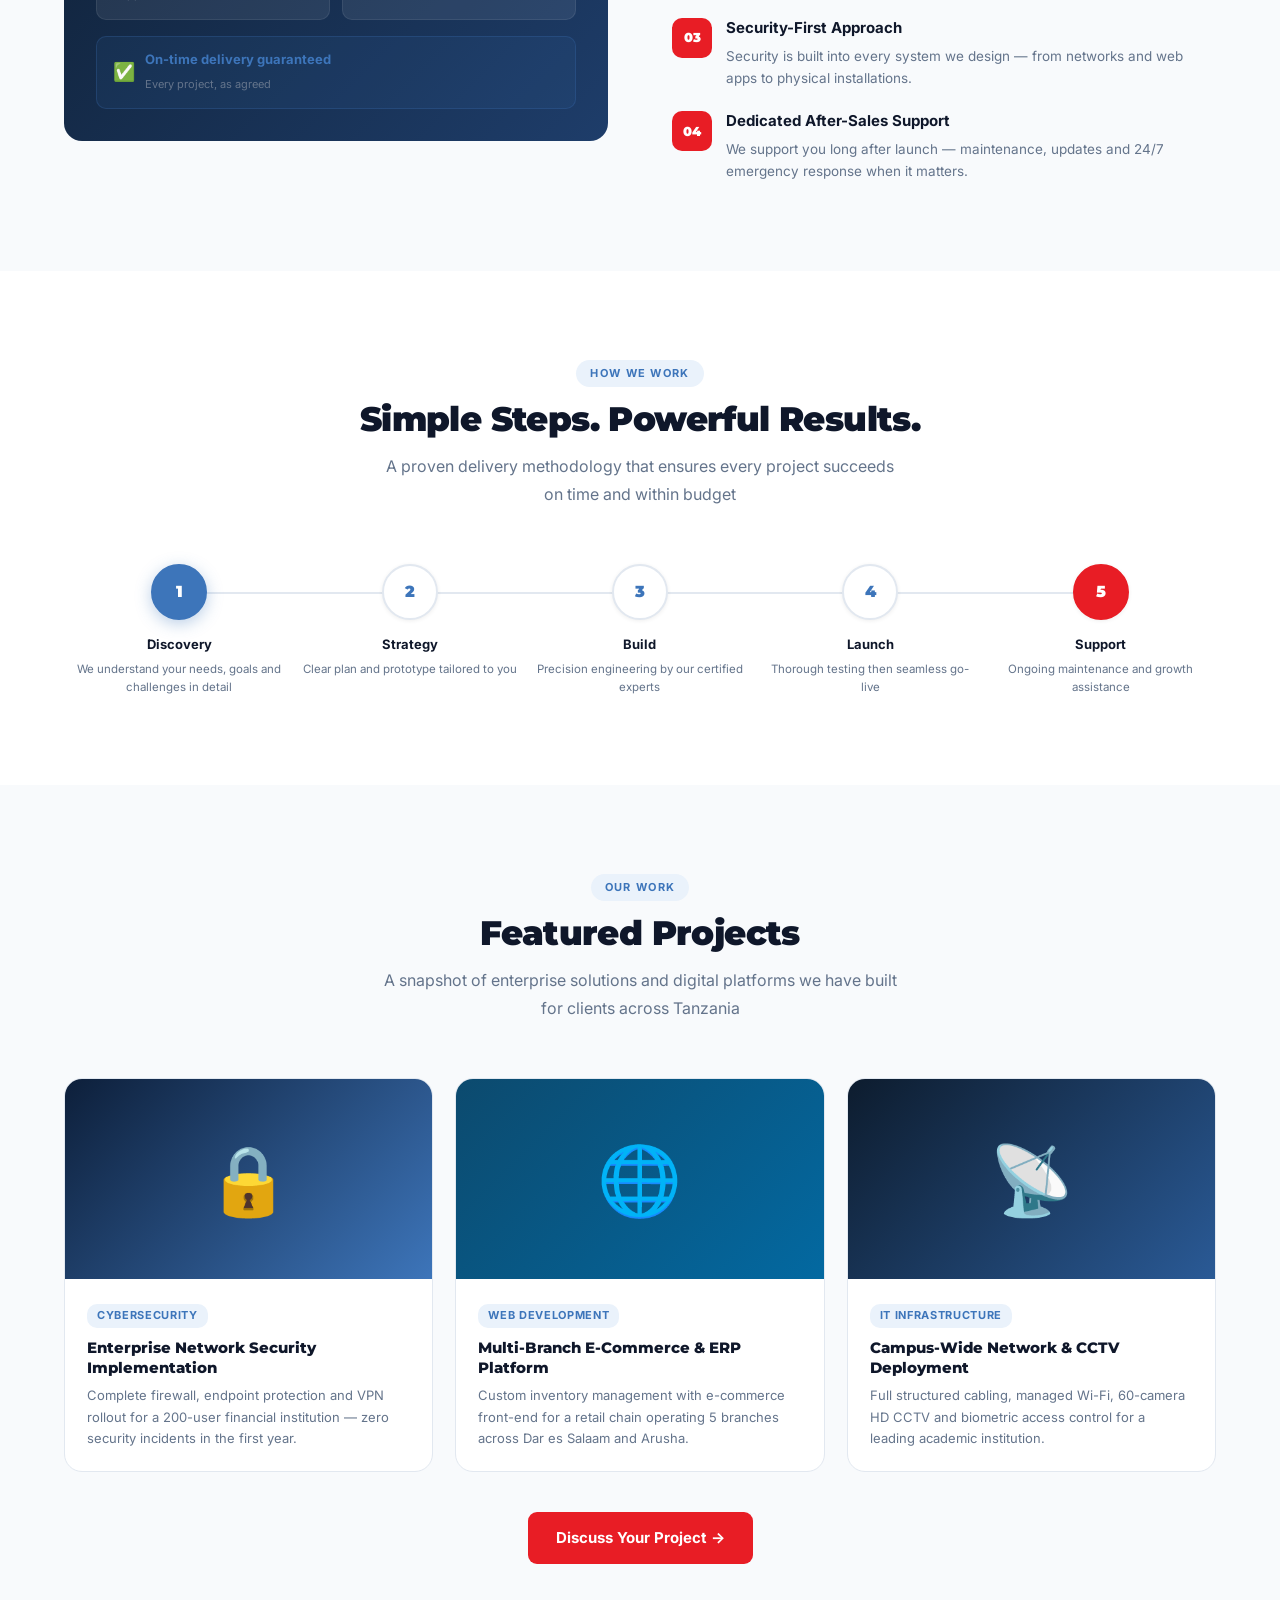
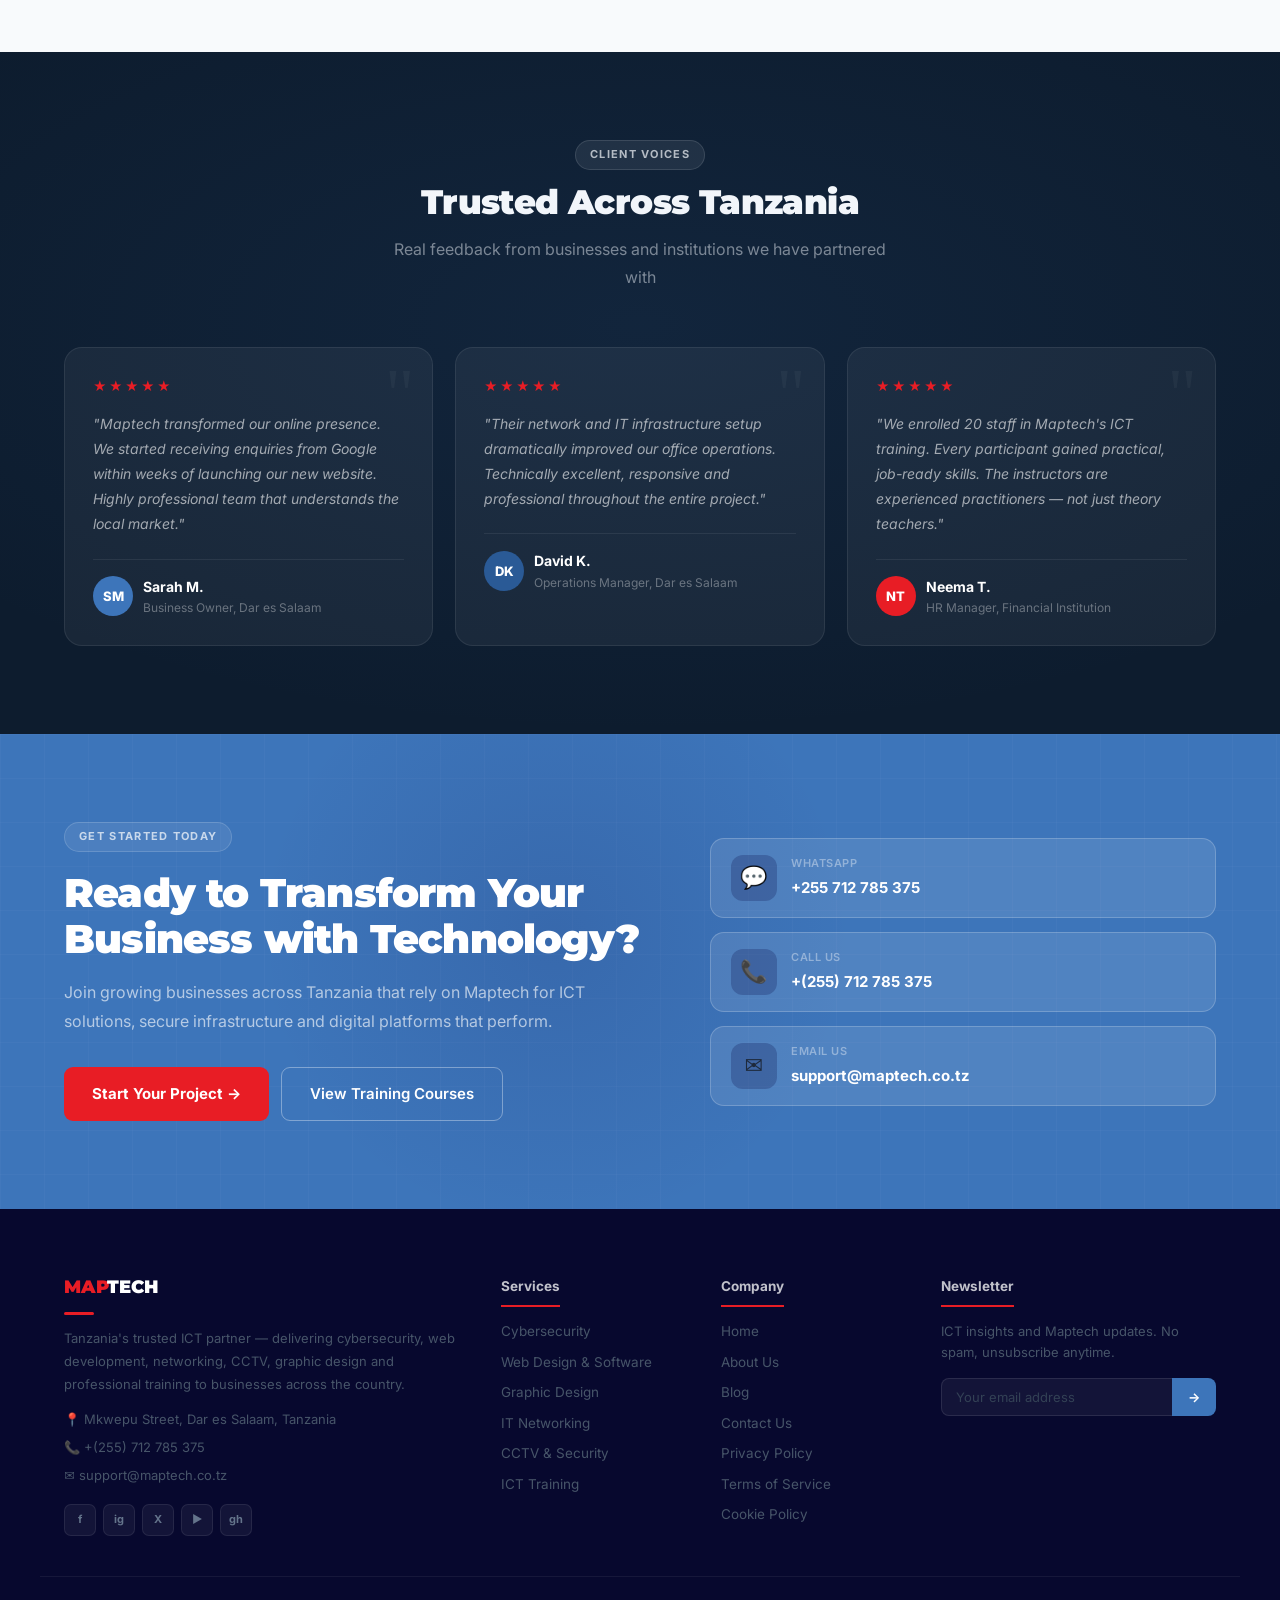
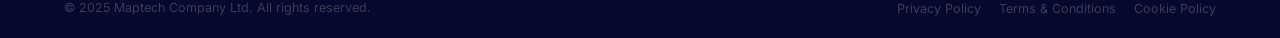
==== commit a2808981: "Fix layout bugs, remove duplicate content, improve mobile UI/UX" ====
--- a/index.html
+++ b/index.html
@@ -90,23 +90,23 @@
         </a>
         <div class="nav-drop">
           <a href="about.html#story" class="drop-item">
-            <span class="drop-item-ico">&#x1F4D6;</span>
+            <span class="drop-item-ico"><svg viewBox="0 0 24 24" fill="none" xmlns="http://www.w3.org/2000/svg"><path d="M12 7C10.3 6 7.7 5.5 6 5.5S2 6 2 6v15s1.5-.5 4-.5 6 1.5 6 1.5 3.5-1.5 6-1.5 4 .5 4 .5V6s-1.5-.5-4-.5S13.7 6 12 7z" fill="currentColor" opacity=".15" stroke="currentColor" stroke-width="1.7" stroke-linejoin="round"/><line x1="12" y1="7" x2="12" y2="22" stroke="currentColor" stroke-width="1.5"/><path d="M6.5 9.5l2.5.6M6.5 12.5l2.5.6" stroke="currentColor" stroke-width="1.3" stroke-linecap="round" opacity=".65"/></svg></span>
             <span class="drop-item-text"><strong>Our Story</strong><span>How Maptech was founded &amp; grew</span></span>
           </a>
           <a href="about.html#purpose" class="drop-item">
-            <span class="drop-item-ico">&#x1F3AF;</span>
+            <span class="drop-item-ico"><svg viewBox="0 0 24 24" fill="none" xmlns="http://www.w3.org/2000/svg"><circle cx="12" cy="12" r="9" fill="currentColor" opacity=".08" stroke="currentColor" stroke-width="1.7"/><circle cx="12" cy="12" r="5.5" fill="currentColor" opacity=".15" stroke="currentColor" stroke-width="1.5"/><circle cx="12" cy="12" r="2.5" fill="currentColor"/></svg></span>
             <span class="drop-item-text"><strong>Our Purpose</strong><span>Mission, vision &amp; what drives us</span></span>
           </a>
           <a href="about.html#team" class="drop-item">
-            <span class="drop-item-ico">&#x1F465;</span>
+            <span class="drop-item-ico"><svg viewBox="0 0 24 24" fill="none" xmlns="http://www.w3.org/2000/svg"><circle cx="9" cy="7" r="3.5" fill="currentColor" opacity=".2" stroke="currentColor" stroke-width="1.7"/><path d="M2 21v-1a6 6 0 016-6h2a6 6 0 016 6v1" stroke="currentColor" stroke-width="1.7" stroke-linecap="round"/><circle cx="17.5" cy="8" r="2.5" fill="currentColor" opacity=".15" stroke="currentColor" stroke-width="1.4"/><path d="M20.5 20v-.5a4 4 0 00-3-3.87" stroke="currentColor" stroke-width="1.4" stroke-linecap="round"/></svg></span>
             <span class="drop-item-text"><strong>Our People &amp; Team</strong><span>Meet the certified experts behind Maptech</span></span>
           </a>
           <a href="about.html#why" class="drop-item">
-            <span class="drop-item-ico">&#x2B50;</span>
+            <span class="drop-item-ico"><svg viewBox="0 0 24 24" fill="none" xmlns="http://www.w3.org/2000/svg"><path d="M12 2l3.09 6.26L22 9.27l-5 4.87 1.18 6.88L12 17.77 5.82 21.02 7 14.14 2 9.27l6.91-1.01L12 2z" fill="currentColor" opacity=".2" stroke="currentColor" stroke-width="1.7" stroke-linejoin="round"/><circle cx="12" cy="11.5" r="1.8" fill="currentColor"/></svg></span>
             <span class="drop-item-text"><strong>Why Choose Us</strong><span>What sets Maptech apart</span></span>
           </a>
           <a href="about.html#values" class="drop-item">
-            <span class="drop-item-ico">&#x1F91D;</span>
+            <span class="drop-item-ico"><svg viewBox="0 0 24 24" fill="none" xmlns="http://www.w3.org/2000/svg"><path d="M20.84 4.61a5.5 5.5 0 00-7.78 0L12 5.67l-1.06-1.06a5.5 5.5 0 00-7.78 7.78l1.06 1.06L12 21.23l7.78-7.78 1.06-1.06a5.5 5.5 0 000-7.78z" fill="currentColor" opacity=".18" stroke="currentColor" stroke-width="1.7" stroke-linejoin="round"/><path d="M8.5 11c0-1.1.9-2 2-2s2 .9 2 2" stroke="currentColor" stroke-width="1.3" stroke-linecap="round" opacity=".65"/></svg></span>
             <span class="drop-item-text"><strong>Our Values</strong><span>Principles that guide every project</span></span>
           </a>
         </div>
@@ -116,20 +116,20 @@
           <svg class="nav-chevron" viewBox="0 0 10 6" fill="none" stroke="currentColor" stroke-width="1.8"><path d="M1 1l4 4 4-4"/></svg>
         </a>
         <div class="nav-drop">
-          <span class="drop-group-label">&#x1F512; Security &amp; Digital</span>
-          <a href="services.html#svc-cyber" class="drop-item"><span class="drop-item-ico">&#x1F512;</span><span class="drop-item-text"><strong>Cybersecurity</strong><span>Firewalls, audits &amp; threat protection</span></span></a>
-          <a href="services.html#svc-web" class="drop-item"><span class="drop-item-ico">&#x1F310;</span><span class="drop-item-text"><strong>Web Design &amp; Software Dev</strong><span>Websites, apps &amp; custom software</span></span></a>
-          <a href="services.html#svc-hosting" class="drop-item"><span class="drop-item-ico">&#x1F4BB;</span><span class="drop-item-text"><strong>Web Hosting &amp; Domain Reg</strong><span>Managed hosting, SSL &amp; domain names</span></span></a>
+          <span class="drop-group-label">Security &amp; Digital</span>
+          <a href="services.html#svc-cyber" class="drop-item"><span class="drop-item-ico"><svg viewBox="0 0 24 24" fill="none" xmlns="http://www.w3.org/2000/svg"><path d="M12 2L3 7v5c0 5.25 3.75 10.15 9 11.35C17.25 22.15 21 17.25 21 12V7L12 2z" fill="currentColor" opacity=".18" stroke="currentColor" stroke-width="1.7" stroke-linejoin="round"/><rect x="8.5" y="11" width="7" height="5.5" rx="1.2" fill="currentColor" opacity=".35"/><rect x="8.5" y="11" width="7" height="5.5" rx="1.2" stroke="currentColor" stroke-width="1.4"/><path d="M10.5 11V9.5a1.5 1.5 0 013 0V11" stroke="currentColor" stroke-width="1.4" stroke-linecap="round"/><circle cx="12" cy="14" r=".7" fill="currentColor"/></svg></span><span class="drop-item-text"><strong>Cybersecurity</strong><span>Firewalls, audits &amp; threat protection</span></span></a>
+          <a href="services.html#svc-web" class="drop-item"><span class="drop-item-ico"><svg viewBox="0 0 24 24" fill="none" xmlns="http://www.w3.org/2000/svg"><circle cx="12" cy="12" r="9" fill="currentColor" opacity=".1" stroke="currentColor" stroke-width="1.7"/><ellipse cx="12" cy="12" rx="3.5" ry="9" stroke="currentColor" stroke-width="1.4"/><path d="M3 12h18M5 7.5c2 .8 4.3 1.3 7 1.3s5-.5 7-1.3M5 16.5c2-.8 4.3-1.3 7-1.3s5 .5 7 1.3" stroke="currentColor" stroke-width="1.3" stroke-linecap="round"/></svg></span><span class="drop-item-text"><strong>Web Design &amp; Software Dev</strong><span>Websites, apps &amp; custom software</span></span></a>
+          <a href="services.html#svc-hosting" class="drop-item"><span class="drop-item-ico"><svg viewBox="0 0 24 24" fill="none" xmlns="http://www.w3.org/2000/svg"><rect x="2" y="3.5" width="20" height="6" rx="2" fill="currentColor" opacity=".2" stroke="currentColor" stroke-width="1.7"/><rect x="2" y="14.5" width="20" height="6" rx="2" fill="currentColor" opacity=".12" stroke="currentColor" stroke-width="1.7"/><circle cx="6" cy="6.5" r="1.3" fill="currentColor"/><circle cx="9.5" cy="6.5" r="1.3" fill="currentColor" opacity=".5"/><circle cx="6" cy="17.5" r="1.3" fill="currentColor" opacity=".6"/><path d="M13 6.5h5M13 17.5h5" stroke="currentColor" stroke-width="1.4" stroke-linecap="round"/></svg></span><span class="drop-item-text"><strong>Web Hosting &amp; Domain Reg</strong><span>Managed hosting, SSL &amp; domain names</span></span></a>
           <div class="drop-divider"></div>
-          <span class="drop-group-label">&#x1F3A8; Design &amp; Infrastructure</span>
-          <a href="services.html#svc-design" class="drop-item"><span class="drop-item-ico">&#x1F3A8;</span><span class="drop-item-text"><strong>Graphic Design &amp; Branding</strong><span>Branding, print &amp; digital assets</span></span></a>
-          <a href="services.html#svc-network" class="drop-item"><span class="drop-item-ico">&#x1F4E1;</span><span class="drop-item-text"><strong>IT Networking</strong><span>LAN/WAN, cabling &amp; infrastructure</span></span></a>
-          <a href="services.html#svc-cctv" class="drop-item"><span class="drop-item-ico">&#x1F4F7;</span><span class="drop-item-text"><strong>CCTV &amp; Security Systems</strong><span>IP cameras, access control &amp; alarms</span></span></a>
+          <span class="drop-group-label">Design &amp; Infrastructure</span>
+          <a href="services.html#svc-design" class="drop-item"><span class="drop-item-ico"><svg viewBox="0 0 24 24" fill="none" xmlns="http://www.w3.org/2000/svg"><path d="M12 3C7 3 3 7 3 12c0 4.97 4.03 9 9 9 1.1 0 2-.9 2-2 0-.5-.19-.96-.5-1.3-.3-.33-.5-.78-.5-1.27 0-1.1.9-2 2-2h2.35C19.77 14.43 21 13.32 21 12c0-4.97-4.03-9-9-9z" fill="currentColor" opacity=".15" stroke="currentColor" stroke-width="1.7"/><circle cx="7.5" cy="10.5" r="1.5" fill="currentColor" opacity=".7"/><circle cx="10.5" cy="7" r="1.5" fill="currentColor"/><circle cx="14.5" cy="7" r="1.5" fill="currentColor" opacity=".6"/><circle cx="17" cy="10.5" r="1.5" fill="currentColor" opacity=".4"/></svg></span><span class="drop-item-text"><strong>Graphic Design &amp; Branding</strong><span>Branding, print &amp; digital assets</span></span></a>
+          <a href="services.html#svc-network" class="drop-item"><span class="drop-item-ico"><svg viewBox="0 0 24 24" fill="none" xmlns="http://www.w3.org/2000/svg"><rect x="1.5" y="1.5" width="6" height="6" rx="1.5" fill="currentColor" opacity=".22" stroke="currentColor" stroke-width="1.6"/><rect x="16.5" y="1.5" width="6" height="6" rx="1.5" fill="currentColor" opacity=".15" stroke="currentColor" stroke-width="1.6"/><rect x="9" y="16.5" width="6" height="6" rx="1.5" fill="currentColor" opacity=".22" stroke="currentColor" stroke-width="1.6"/><path d="M4.5 7.5v3a1 1 0 001 1h13a1 1 0 001-1v-3M12 11.5v5" stroke="currentColor" stroke-width="1.6" stroke-linecap="round"/></svg></span><span class="drop-item-text"><strong>IT Networking</strong><span>LAN/WAN, cabling &amp; infrastructure</span></span></a>
+          <a href="services.html#svc-cctv" class="drop-item"><span class="drop-item-ico"><svg viewBox="0 0 24 24" fill="none" xmlns="http://www.w3.org/2000/svg"><rect x="1" y="6.5" width="14" height="11" rx="2" fill="currentColor" opacity=".15" stroke="currentColor" stroke-width="1.7"/><path d="M15 9.5l7-3v11l-7-3V9.5z" fill="currentColor" opacity=".2" stroke="currentColor" stroke-width="1.7" stroke-linejoin="round"/><circle cx="7" cy="12" r="2.5" fill="currentColor" opacity=".35"/><circle cx="7" cy="12" r="2.5" stroke="currentColor" stroke-width="1.4"/><circle cx="7" cy="12" r="1" fill="currentColor"/></svg></span><span class="drop-item-text"><strong>CCTV &amp; Security Systems</strong><span>IP cameras, access control &amp; alarms</span></span></a>
           <div class="drop-divider"></div>
-          <span class="drop-group-label">&#x1F527; Support &amp; Training</span>
-          <a href="services.html#svc-computer" class="drop-item"><span class="drop-item-ico">&#x1F5A5;&#xFE0F;</span><span class="drop-item-text"><strong>Computer Maintenance &amp; Supply</strong><span>Repairs, parts &amp; accessories</span></span></a>
-          <a href="services.html#svc-printer" class="drop-item"><span class="drop-item-ico">&#x1F5A8;&#xFE0F;</span><span class="drop-item-text"><strong>Printer Maintenance &amp; Supply</strong><span>Repairs, toner &amp; accessories</span></span></a>
-          <a href="training.html" class="drop-item"><span class="drop-item-ico">&#x1F393;</span><span class="drop-item-text"><strong>ICT Training</strong><span>Certified courses for individuals &amp; teams</span></span></a>
+          <span class="drop-group-label">Support &amp; Training</span>
+          <a href="services.html#svc-computer" class="drop-item"><span class="drop-item-ico"><svg viewBox="0 0 24 24" fill="none" xmlns="http://www.w3.org/2000/svg"><rect x="2" y="3" width="20" height="13" rx="2" fill="currentColor" opacity=".12" stroke="currentColor" stroke-width="1.7"/><path d="M8 21h8M12 16v5" stroke="currentColor" stroke-width="1.7" stroke-linecap="round"/><path d="M10.5 9a2.5 2.5 0 104.2 2.7" stroke="currentColor" stroke-width="1.5" stroke-linecap="round"/><path d="M14.5 8.5l3-3.5 1.5 1.5L15.8 10" stroke="currentColor" stroke-width="1.4" stroke-linecap="round" stroke-linejoin="round"/><path d="M14.8 10.5L13.2 12" stroke="currentColor" stroke-width="1.5" stroke-linecap="round"/></svg></span><span class="drop-item-text"><strong>Computer Maintenance &amp; Supply</strong><span>Repairs, parts &amp; accessories</span></span></a>
+          <a href="services.html#svc-printer" class="drop-item"><span class="drop-item-ico"><svg viewBox="0 0 24 24" fill="none" xmlns="http://www.w3.org/2000/svg"><path d="M7 2h10v7H7V2z" fill="currentColor" opacity=".15" stroke="currentColor" stroke-width="1.6" stroke-linejoin="round"/><rect x="2" y="9" width="20" height="8" rx="2" fill="currentColor" opacity=".18" stroke="currentColor" stroke-width="1.7"/><rect x="6.5" y="14.5" width="11" height="7.5" rx="1" fill="currentColor" opacity=".12" stroke="currentColor" stroke-width="1.5"/><path d="M9.5 18h5M9.5 21h3" stroke="currentColor" stroke-width="1.3" stroke-linecap="round"/><circle cx="17.5" cy="13" r="1.1" fill="currentColor" opacity=".7"/></svg></span><span class="drop-item-text"><strong>Printer Maintenance &amp; Supply</strong><span>Repairs, toner &amp; accessories</span></span></a>
+          <a href="training.html" class="drop-item"><span class="drop-item-ico"><svg viewBox="0 0 24 24" fill="none" xmlns="http://www.w3.org/2000/svg"><path d="M12 5L2 10l10 5 10-5-10-5z" fill="currentColor" opacity=".2" stroke="currentColor" stroke-width="1.7" stroke-linejoin="round"/><path d="M6 12.5v5c3.5 3 8.5 3 12 0v-5" stroke="currentColor" stroke-width="1.7" stroke-linecap="round"/><line x1="22" y1="10" x2="22" y2="15.5" stroke="currentColor" stroke-width="1.7" stroke-linecap="round"/><circle cx="22" cy="16.5" r="1.1" fill="currentColor"/></svg></span><span class="drop-item-text"><strong>ICT Training</strong><span>Certified courses for individuals &amp; teams</span></span></a>
         </div>
       </div>
       <a href="training.html">Training</a>
@@ -184,37 +184,37 @@
       <div class="orbit-track">
         <div class="orbit-node">
           <div class="orbit-node-inner">
-            <span class="orbit-node-ico">&#x1F512;</span>
+            <span class="orbit-node-ico"><svg viewBox="0 0 24 24" fill="none" xmlns="http://www.w3.org/2000/svg"><path d="M12 2L3 7v5c0 5.25 3.75 10.15 9 11.35C17.25 22.15 21 17.25 21 12V7L12 2z" fill="currentColor" opacity=".25" stroke="currentColor" stroke-width="2" stroke-linejoin="round"/><rect x="8.5" y="11" width="7" height="5.5" rx="1.2" fill="currentColor" opacity=".5"/><rect x="8.5" y="11" width="7" height="5.5" rx="1.2" stroke="currentColor" stroke-width="1.5"/><path d="M10.5 11V9.5a1.5 1.5 0 013 0V11" stroke="currentColor" stroke-width="1.5" stroke-linecap="round"/></svg></span>
             <span class="orbit-node-lbl">Cyber<br>Security</span>
           </div>
         </div>
         <div class="orbit-node">
           <div class="orbit-node-inner">
-            <span class="orbit-node-ico">&#x1F310;</span>
+            <span class="orbit-node-ico"><svg viewBox="0 0 24 24" fill="none" xmlns="http://www.w3.org/2000/svg"><circle cx="12" cy="12" r="9" fill="currentColor" opacity=".15" stroke="currentColor" stroke-width="2"/><ellipse cx="12" cy="12" rx="3.5" ry="9" stroke="currentColor" stroke-width="1.5"/><path d="M3 12h18" stroke="currentColor" stroke-width="1.5"/><path d="M5.5 7.5C7.5 8.4 9.6 8.9 12 8.9s4.5-.5 6.5-1.4" stroke="currentColor" stroke-width="1.3" stroke-linecap="round"/></svg></span>
             <span class="orbit-node-lbl">Web &amp;<br>Hosting</span>
           </div>
         </div>
         <div class="orbit-node">
           <div class="orbit-node-inner">
-            <span class="orbit-node-ico">&#x1F3A8;</span>
+            <span class="orbit-node-ico"><svg viewBox="0 0 24 24" fill="none" xmlns="http://www.w3.org/2000/svg"><path d="M12 3C7 3 3 7 3 12c0 4.97 4.03 9 9 9 1.1 0 2-.9 2-2 0-.5-.19-.96-.5-1.3-.3-.33-.5-.78-.5-1.27 0-1.1.9-2 2-2h2.35C19.77 14.43 21 13.32 21 12c0-4.97-4.03-9-9-9z" fill="currentColor" opacity=".18" stroke="currentColor" stroke-width="2"/><circle cx="7.5" cy="10.5" r="1.5" fill="currentColor" opacity=".8"/><circle cx="10.5" cy="7" r="1.5" fill="currentColor"/><circle cx="14.5" cy="7" r="1.5" fill="currentColor" opacity=".65"/></svg></span>
             <span class="orbit-node-lbl">Design &amp;<br>Branding</span>
           </div>
         </div>
         <div class="orbit-node">
           <div class="orbit-node-inner">
-            <span class="orbit-node-ico">&#x1F4E1;</span>
+            <span class="orbit-node-ico"><svg viewBox="0 0 24 24" fill="none" xmlns="http://www.w3.org/2000/svg"><rect x="1.5" y="1.5" width="6" height="6" rx="1.5" fill="currentColor" opacity=".3" stroke="currentColor" stroke-width="1.8"/><rect x="16.5" y="1.5" width="6" height="6" rx="1.5" fill="currentColor" opacity=".2" stroke="currentColor" stroke-width="1.8"/><rect x="9" y="16.5" width="6" height="6" rx="1.5" fill="currentColor" opacity=".3" stroke="currentColor" stroke-width="1.8"/><path d="M4.5 7.5v3a1 1 0 001 1h13a1 1 0 001-1v-3M12 11.5v5" stroke="currentColor" stroke-width="1.8" stroke-linecap="round"/></svg></span>
             <span class="orbit-node-lbl">IT<br>Networking</span>
           </div>
         </div>
         <div class="orbit-node">
           <div class="orbit-node-inner">
-            <span class="orbit-node-ico">&#x1F4F7;</span>
+            <span class="orbit-node-ico"><svg viewBox="0 0 24 24" fill="none" xmlns="http://www.w3.org/2000/svg"><rect x="1" y="6.5" width="14" height="11" rx="2" fill="currentColor" opacity=".18" stroke="currentColor" stroke-width="2"/><path d="M15 9.5l7-3v11l-7-3V9.5z" fill="currentColor" opacity=".22" stroke="currentColor" stroke-width="2" stroke-linejoin="round"/><circle cx="7" cy="12" r="2.5" fill="currentColor" opacity=".35"/><circle cx="7" cy="12" r="2.5" stroke="currentColor" stroke-width="1.5"/><circle cx="7" cy="12" r="1" fill="currentColor"/></svg></span>
             <span class="orbit-node-lbl">CCTV &amp;<br>IT Support</span>
           </div>
         </div>
         <div class="orbit-node">
           <div class="orbit-node-inner">
-            <span class="orbit-node-ico">&#x1F393;</span>
+            <span class="orbit-node-ico"><svg viewBox="0 0 24 24" fill="none" xmlns="http://www.w3.org/2000/svg"><path d="M12 5L2 10l10 5 10-5-10-5z" fill="currentColor" opacity=".25" stroke="currentColor" stroke-width="2" stroke-linejoin="round"/><path d="M6 12.5v5c3.5 3 8.5 3 12 0v-5" stroke="currentColor" stroke-width="2" stroke-linecap="round"/><line x1="22" y1="10" x2="22" y2="15.5" stroke="currentColor" stroke-width="2" stroke-linecap="round"/></svg></span>
             <span class="orbit-node-lbl">ICT<br>Training</span>
           </div>
         </div>
@@ -493,12 +493,12 @@
     </div>
     <div class="svc-grid">
       <!-- GROUP 1: Security & Digital -->
-      <div class="svc-group-label"><span>&#x1F512; Security &amp; Digital</span></div>
+      <div class="svc-group-label"><span>Security &amp; Digital</span></div>
 
       <a href="services.html#svc-cyber" class="svc-card fade-up" style="text-decoration:none">
         <span class="svc-num">01</span>
         <div class="svc-icon ic-red">
-          <svg viewBox="0 0 24 24" fill="none" stroke="currentColor" stroke-width="1.8" width="26" height="26"><path d="M12 2L3 7v5c0 5.25 3.75 10.15 9 11.35C17.25 22.15 21 17.25 21 12V7L12 2z"/><path d="M12 8v4M12 16h.01" stroke-linecap="round"/></svg>
+          <svg viewBox="0 0 24 24" fill="none" width="26" height="26" xmlns="http://www.w3.org/2000/svg"><path d="M12 2L3 7v5c0 5.25 3.75 10.15 9 11.35C17.25 22.15 21 17.25 21 12V7L12 2z" fill="currentColor" opacity=".2" stroke="currentColor" stroke-width="1.8" stroke-linejoin="round"/><rect x="8.5" y="11" width="7" height="6" rx="1.5" fill="currentColor" opacity=".45"/><rect x="8.5" y="11" width="7" height="6" rx="1.5" stroke="currentColor" stroke-width="1.5"/><path d="M10.5 11V9.5a1.5 1.5 0 013 0V11" stroke="currentColor" stroke-width="1.5" stroke-linecap="round"/><circle cx="12" cy="14.2" r=".9" fill="currentColor"/></svg>
         </div>
         <h3>Cybersecurity</h3>
         <p>Protecting your business from digital threats — firewall hardening, vulnerability assessments and incident response.</p>
@@ -508,7 +508,7 @@
       <a href="services.html#svc-web" class="svc-card fade-up" style="text-decoration:none">
         <span class="svc-num">02</span>
         <div class="svc-icon ic-blue">
-          <svg viewBox="0 0 24 24" fill="none" stroke="currentColor" stroke-width="1.8" width="26" height="26"><circle cx="12" cy="12" r="10"/><path d="M2 12h20M12 2a15.3 15.3 0 014 10 15.3 15.3 0 01-4 10 15.3 15.3 0 01-4-10 15.3 15.3 0 014-10z"/></svg>
+          <svg viewBox="0 0 24 24" fill="none" width="26" height="26" xmlns="http://www.w3.org/2000/svg"><circle cx="12" cy="12" r="9" fill="currentColor" opacity=".12" stroke="currentColor" stroke-width="1.8"/><ellipse cx="12" cy="12" rx="3.8" ry="9" stroke="currentColor" stroke-width="1.5"/><path d="M3 12h18" stroke="currentColor" stroke-width="1.5"/><path d="M5.5 7.5C7.5 8.4 9.6 8.9 12 8.9s4.5-.5 6.5-1.4M5.5 16.5C7.5 15.6 9.6 15.1 12 15.1s4.5.5 6.5 1.4" stroke="currentColor" stroke-width="1.3" stroke-linecap="round"/></svg>
         </div>
         <h3>Web Design &amp; Software Development</h3>
         <p>Modern, fast, mobile-responsive websites and custom software built to convert visitors into customers.</p>
@@ -518,7 +518,7 @@
       <a href="services.html#svc-hosting" class="svc-card fade-up" style="text-decoration:none">
         <span class="svc-num">03</span>
         <div class="svc-icon ic-blue">
-          <svg viewBox="0 0 24 24" fill="none" stroke="currentColor" stroke-width="1.8" width="26" height="26"><rect x="2" y="3" width="20" height="14" rx="2"/><path d="M8 21h8M12 17v4"/></svg>
+          <svg viewBox="0 0 24 24" fill="none" width="26" height="26" xmlns="http://www.w3.org/2000/svg"><rect x="2" y="3" width="20" height="6.5" rx="2" fill="currentColor" opacity=".22" stroke="currentColor" stroke-width="1.8"/><rect x="2" y="14" width="20" height="6.5" rx="2" fill="currentColor" opacity=".12" stroke="currentColor" stroke-width="1.8"/><circle cx="5.5" cy="6.25" r="1.4" fill="currentColor"/><circle cx="9" cy="6.25" r="1.4" fill="currentColor" opacity=".45"/><circle cx="5.5" cy="17.25" r="1.4" fill="currentColor" opacity=".6"/><path d="M13.5 6.25h5M13.5 17.25h5" stroke="currentColor" stroke-width="1.5" stroke-linecap="round"/></svg>
         </div>
         <h3>Web Hosting &amp; Domain Registration</h3>
         <p>Managed hosting with 99.9% uptime SLA, free SSL, daily backups and domain registration under .co.tz and .com.</p>
@@ -527,12 +527,12 @@
       </a>
 
       <!-- GROUP 2: Design & Infrastructure -->
-      <div class="svc-group-label"><span>&#x1F3A8; Design &amp; Infrastructure</span></div>
+      <div class="svc-group-label"><span>Design &amp; Infrastructure</span></div>
 
       <a href="services.html#svc-design" class="svc-card fade-up" style="text-decoration:none">
         <span class="svc-num">04</span>
         <div class="svc-icon ic-blue">
-          <svg viewBox="0 0 24 24" fill="none" stroke="currentColor" stroke-width="1.8" width="26" height="26"><circle cx="13.5" cy="6.5" r="1.5" fill="currentColor" stroke="none"/><circle cx="17.5" cy="10.5" r="1.5" fill="currentColor" stroke="none"/><circle cx="8.5" cy="7.5" r="1.5" fill="currentColor" stroke="none"/><circle cx="6.5" cy="12.5" r="1.5" fill="currentColor" stroke="none"/><path d="M12 2C6.5 2 2 6.5 2 12s4.5 10 10 10c.926 0 1.648-.746 1.648-1.688 0-.437-.18-.835-.437-1.125-.29-.289-.438-.652-.438-1.125a1.64 1.64 0 011.668-1.668h1.996c3.051 0 5.555-2.503 5.555-5.554C21.965 6.012 17.461 2 12 2z"/></svg>
+          <svg viewBox="0 0 24 24" fill="none" width="26" height="26" xmlns="http://www.w3.org/2000/svg"><path d="M12 3C7 3 3 7 3 12c0 4.97 4.03 9 9 9 1.1 0 2-.9 2-2 0-.5-.19-.96-.5-1.3-.3-.33-.5-.78-.5-1.27 0-1.1.9-2 2-2h2.35C19.77 14.43 21 13.32 21 12c0-4.97-4.03-9-9-9z" fill="currentColor" opacity=".15" stroke="currentColor" stroke-width="1.8"/><circle cx="7.5" cy="10.5" r="1.6" fill="currentColor" opacity=".75"/><circle cx="10.5" cy="7" r="1.6" fill="currentColor"/><circle cx="14.5" cy="7" r="1.6" fill="currentColor" opacity=".6"/><circle cx="17" cy="10.5" r="1.6" fill="currentColor" opacity=".4"/></svg>
         </div>
         <h3>Graphic Design &amp; Branding</h3>
         <p>Logo design, brand identity, marketing materials and digital graphics that make your business look world-class.</p>
@@ -542,7 +542,7 @@
       <a href="services.html#svc-network" class="svc-card fade-up" style="text-decoration:none">
         <span class="svc-num">05</span>
         <div class="svc-icon ic-blue">
-          <svg viewBox="0 0 24 24" fill="none" stroke="currentColor" stroke-width="1.8" width="26" height="26"><rect x="2" y="2" width="6" height="6" rx="1.5"/><rect x="16" y="2" width="6" height="6" rx="1.5"/><rect x="9" y="16" width="6" height="6" rx="1.5"/><path d="M5 8v3a1 1 0 001 1h12a1 1 0 001-1V8M12 12v4"/></svg>
+          <svg viewBox="0 0 24 24" fill="none" width="26" height="26" xmlns="http://www.w3.org/2000/svg"><rect x="1.5" y="1.5" width="6" height="6" rx="1.5" fill="currentColor" opacity=".22" stroke="currentColor" stroke-width="1.7"/><rect x="16.5" y="1.5" width="6" height="6" rx="1.5" fill="currentColor" opacity=".15" stroke="currentColor" stroke-width="1.7"/><rect x="9" y="16.5" width="6" height="6" rx="1.5" fill="currentColor" opacity=".22" stroke="currentColor" stroke-width="1.7"/><path d="M4.5 7.5v3a1 1 0 001 1h13a1 1 0 001-1v-3M12 11.5v5" stroke="currentColor" stroke-width="1.7" stroke-linecap="round"/><circle cx="12" cy="11.5" r="1.5" fill="currentColor" opacity=".5"/></svg>
         </div>
         <h3>IT Networking &amp; Infrastructure</h3>
         <p>Enterprise LAN/WAN design, server setup, structured cabling, Wi-Fi deployment and managed IT support.</p>
@@ -552,7 +552,7 @@
       <a href="services.html#svc-cctv" class="svc-card fade-up" style="text-decoration:none">
         <span class="svc-num">06</span>
         <div class="svc-icon ic-red">
-          <svg viewBox="0 0 24 24" fill="none" stroke="currentColor" stroke-width="1.8" width="26" height="26"><path d="M23 7l-7 5 7 5V7z"/><rect x="1" y="5" width="15" height="14" rx="2"/></svg>
+          <svg viewBox="0 0 24 24" fill="none" width="26" height="26" xmlns="http://www.w3.org/2000/svg"><rect x="1" y="6.5" width="14" height="11" rx="2" fill="currentColor" opacity=".18" stroke="currentColor" stroke-width="1.8"/><path d="M15 9.5l7-3v11l-7-3V9.5z" fill="currentColor" opacity=".22" stroke="currentColor" stroke-width="1.8" stroke-linejoin="round"/><circle cx="7" cy="12" r="2.8" fill="currentColor" opacity=".35"/><circle cx="7" cy="12" r="2.8" stroke="currentColor" stroke-width="1.5"/><circle cx="7" cy="12" r="1.1" fill="currentColor"/></svg>
         </div>
         <h3>CCTV &amp; Security Systems</h3>
         <p>HD surveillance installation, biometric access control, alarm systems and remote monitoring.</p>
@@ -561,12 +561,12 @@
       </a>
 
       <!-- GROUP 3: Support & Training -->
-      <div class="svc-group-label"><span>&#x1F527; Support &amp; Training</span></div>
+      <div class="svc-group-label"><span>Support &amp; Training</span></div>
 
       <a href="services.html#svc-computer" class="svc-card fade-up" style="text-decoration:none">
         <span class="svc-num">07</span>
         <div class="svc-icon ic-blue">
-          <svg viewBox="0 0 24 24" fill="none" stroke="currentColor" stroke-width="1.8" width="26" height="26"><rect x="2" y="3" width="20" height="14" rx="2"/><path d="M2 20h20M9 17v3M15 17v3"/><circle cx="12" cy="10" r="3"/></svg>
+          <svg viewBox="0 0 24 24" fill="none" width="26" height="26" xmlns="http://www.w3.org/2000/svg"><rect x="2" y="3" width="20" height="13" rx="2" fill="currentColor" opacity=".12" stroke="currentColor" stroke-width="1.8"/><path d="M8 21h8M12 16v5" stroke="currentColor" stroke-width="1.8" stroke-linecap="round"/><path d="M10.5 9.3a2.5 2.5 0 104.5 2" stroke="currentColor" stroke-width="1.5" stroke-linecap="round"/><path d="M14.5 8.5l2.8-3.3 1.7 1.5L16.2 10" stroke="currentColor" stroke-width="1.5" stroke-linecap="round" stroke-linejoin="round"/><path d="M15 10.8L13.5 12" stroke="currentColor" stroke-width="1.5" stroke-linecap="round"/></svg>
         </div>
         <h3>Computer Maintenance &amp; Supply</h3>
         <p>Hardware repair, parts supply and preventive maintenance for desktops, laptops and servers.</p>
@@ -576,7 +576,7 @@
       <a href="services.html#svc-printer" class="svc-card fade-up" style="text-decoration:none">
         <span class="svc-num">08</span>
         <div class="svc-icon ic-blue">
-          <svg viewBox="0 0 24 24" fill="none" stroke="currentColor" stroke-width="1.8" width="26" height="26"><polyline points="6 9 6 2 18 2 18 9"/><path d="M6 18H4a2 2 0 01-2-2v-5a2 2 0 012-2h16a2 2 0 012 2v5a2 2 0 01-2 2h-2"/><rect x="6" y="14" width="12" height="8"/></svg>
+          <svg viewBox="0 0 24 24" fill="none" width="26" height="26" xmlns="http://www.w3.org/2000/svg"><path d="M7 2h10v7H7V2z" fill="currentColor" opacity=".15" stroke="currentColor" stroke-width="1.7" stroke-linejoin="round"/><rect x="2" y="9" width="20" height="8" rx="2" fill="currentColor" opacity=".18" stroke="currentColor" stroke-width="1.8"/><rect x="6.5" y="14.5" width="11" height="7.5" rx="1" fill="currentColor" opacity=".12" stroke="currentColor" stroke-width="1.5"/><path d="M9.5 18h5M9.5 21h3.5" stroke="currentColor" stroke-width="1.4" stroke-linecap="round"/><circle cx="17.5" cy="13" r="1.2" fill="currentColor" opacity=".65"/></svg>
         </div>
         <h3>Printer Maintenance &amp; Supply</h3>
         <p>On-site repair, toner &amp; ink supply and maintenance contracts for HP, Canon, Epson, Brother and more.</p>
@@ -586,7 +586,7 @@
       <a href="training.html" class="svc-card fade-up" style="text-decoration:none">
         <span class="svc-num">09</span>
         <div class="svc-icon ic-blue">
-          <svg viewBox="0 0 24 24" fill="none" stroke="currentColor" stroke-width="1.8" width="26" height="26"><path d="M22 10v6M2 10l10-5 10 5-10 5z"/><path d="M6 12v5c3 3 9 3 12 0v-5"/></svg>
+          <svg viewBox="0 0 24 24" fill="none" width="26" height="26" xmlns="http://www.w3.org/2000/svg"><path d="M12 5L2 10l10 5 10-5-10-5z" fill="currentColor" opacity=".2" stroke="currentColor" stroke-width="1.8" stroke-linejoin="round"/><path d="M6 12.5v5c3.5 3 8.5 3 12 0v-5" stroke="currentColor" stroke-width="1.8" stroke-linecap="round"/><line x1="22" y1="10" x2="22" y2="15.5" stroke="currentColor" stroke-width="1.8" stroke-linecap="round"/><circle cx="22" cy="16.5" r="1.2" fill="currentColor"/></svg>
         </div>
         <h3>ICT Training Programs</h3>
         <p>Hands-on, industry-certified short courses in networking, cybersecurity, web development, design and more. 500+ graduates.</p>
--- a/assets/css/maptech.css
+++ b/assets/css/maptech.css
@@ -108,7 +108,8 @@
 .nav-item:hover .nav-drop{opacity:1;pointer-events:auto;transform:translateY(0)}
 .drop-item{display:flex;align-items:flex-start;gap:11px;padding:10px 12px;border-radius:9px;transition:.15s;text-decoration:none;color:inherit}
 .drop-item:hover{background:var(--blue-3)}
-.drop-item-ico{font-size:20px;flex-shrink:0;margin-top:1px;width:28px;text-align:center}
+.drop-item-ico{font-size:20px;flex-shrink:0;margin-top:1px;width:28px;height:28px;text-align:center;display:flex;align-items:center;justify-content:center}
+.drop-item-ico svg{width:20px;height:20px;flex-shrink:0}
 .drop-item-text strong{display:block;font-size:13px;color:var(--gray-900);font-weight:600;line-height:1.35}
 .drop-item-text span{font-size:11.5px;color:var(--gray-500);line-height:1.4}
 .drop-divider{height:1px;background:var(--gray-200);margin:6px 0}
@@ -140,7 +141,8 @@
 .orbit-node-inner{width:62px;height:62px;border-radius:14px;background:rgba(255,255,255,.07);border:1px solid rgba(255,255,255,.16);backdrop-filter:blur(10px);display:flex;flex-direction:column;align-items:center;justify-content:center;gap:3px;animation:orbitSpinRev 24s linear infinite;transition:.2s}
 .orbit-node-inner:hover{background:rgba(255,255,255,.15);border-color:rgba(96,165,250,.5);box-shadow:0 0 16px rgba(96,165,250,.25)}
 @keyframes orbitSpinRev{to{transform:rotate(-360deg)}}
-.orbit-node-ico{font-size:22px;line-height:1;display:block}
+.orbit-node-ico{font-size:22px;line-height:1;display:flex;align-items:center;justify-content:center;width:26px;height:26px}
+.orbit-node-ico svg{width:22px;height:22px;flex-shrink:0}
 .orbit-node-lbl{font-size:8px;font-weight:700;color:rgba(255,255,255,.75);text-align:center;line-height:1.25;white-space:nowrap}
 
 /* ── STATS BAR ──────────────────────────────────── */
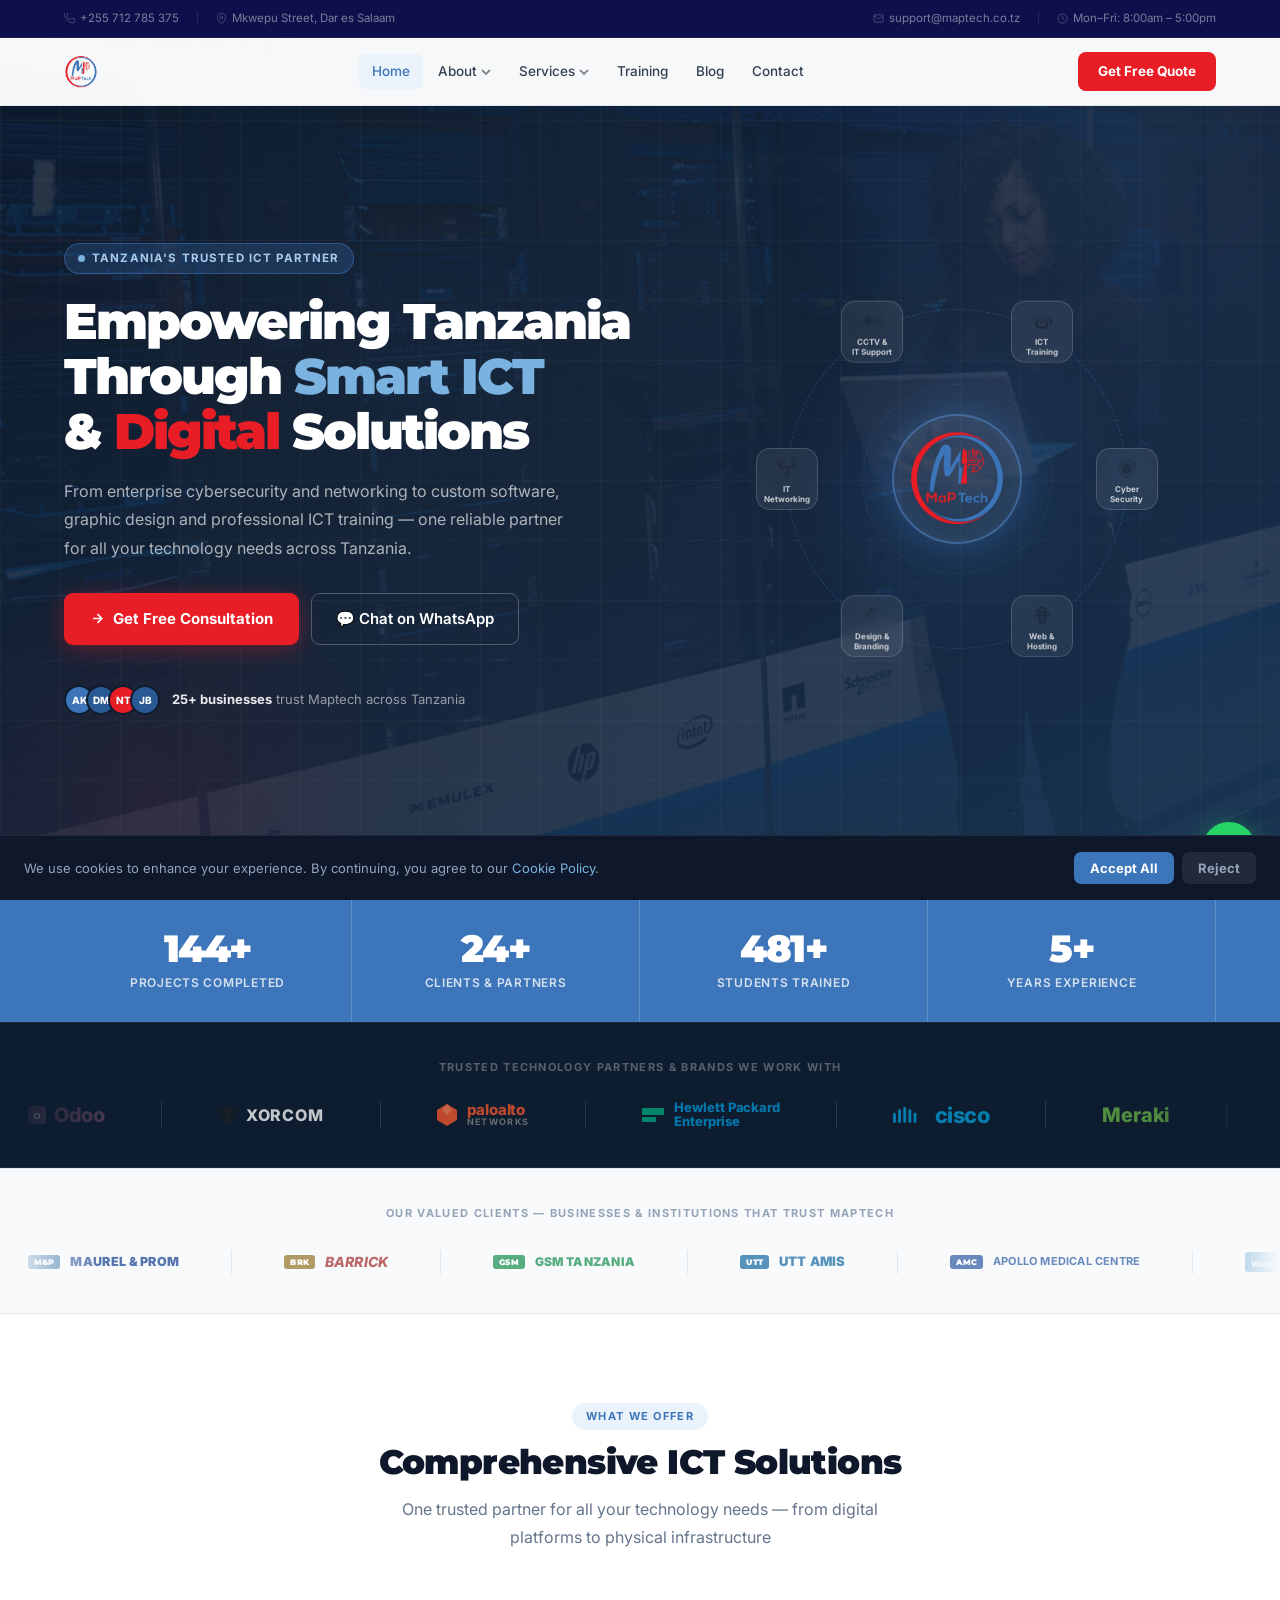
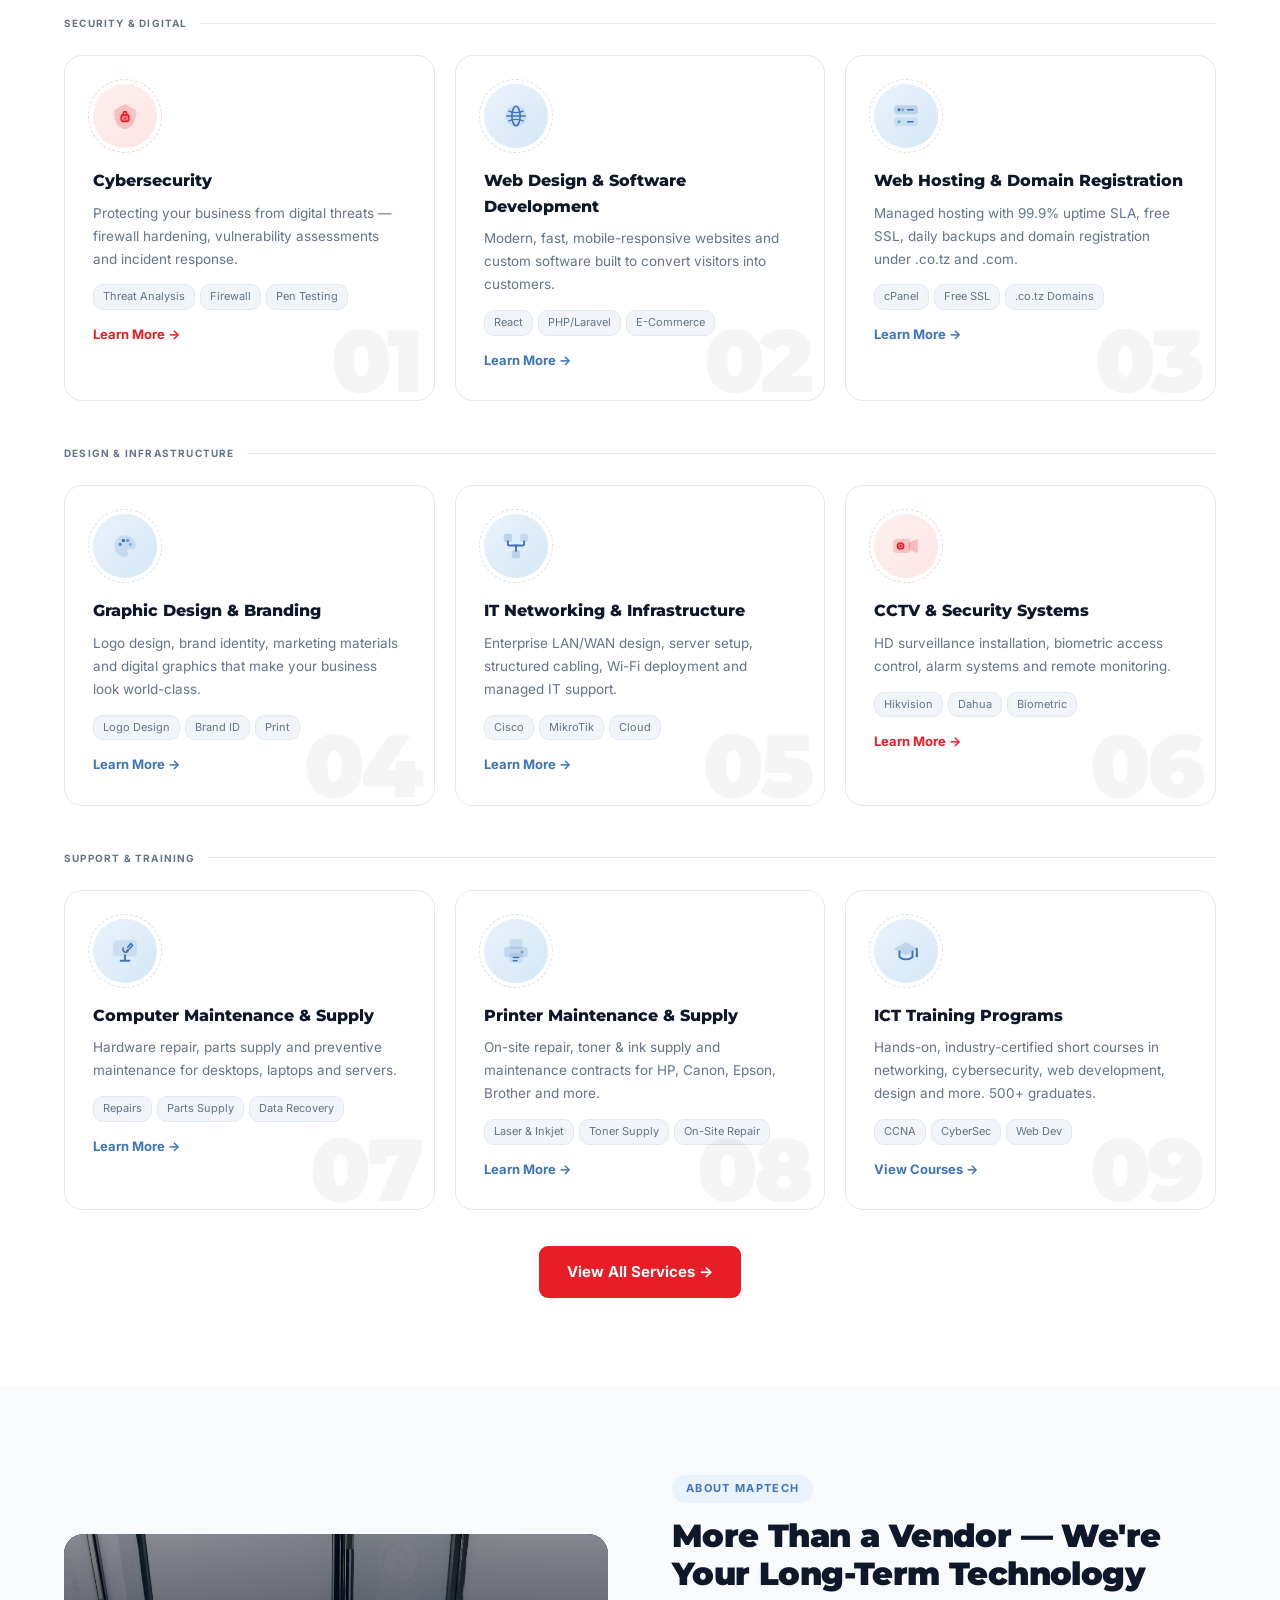
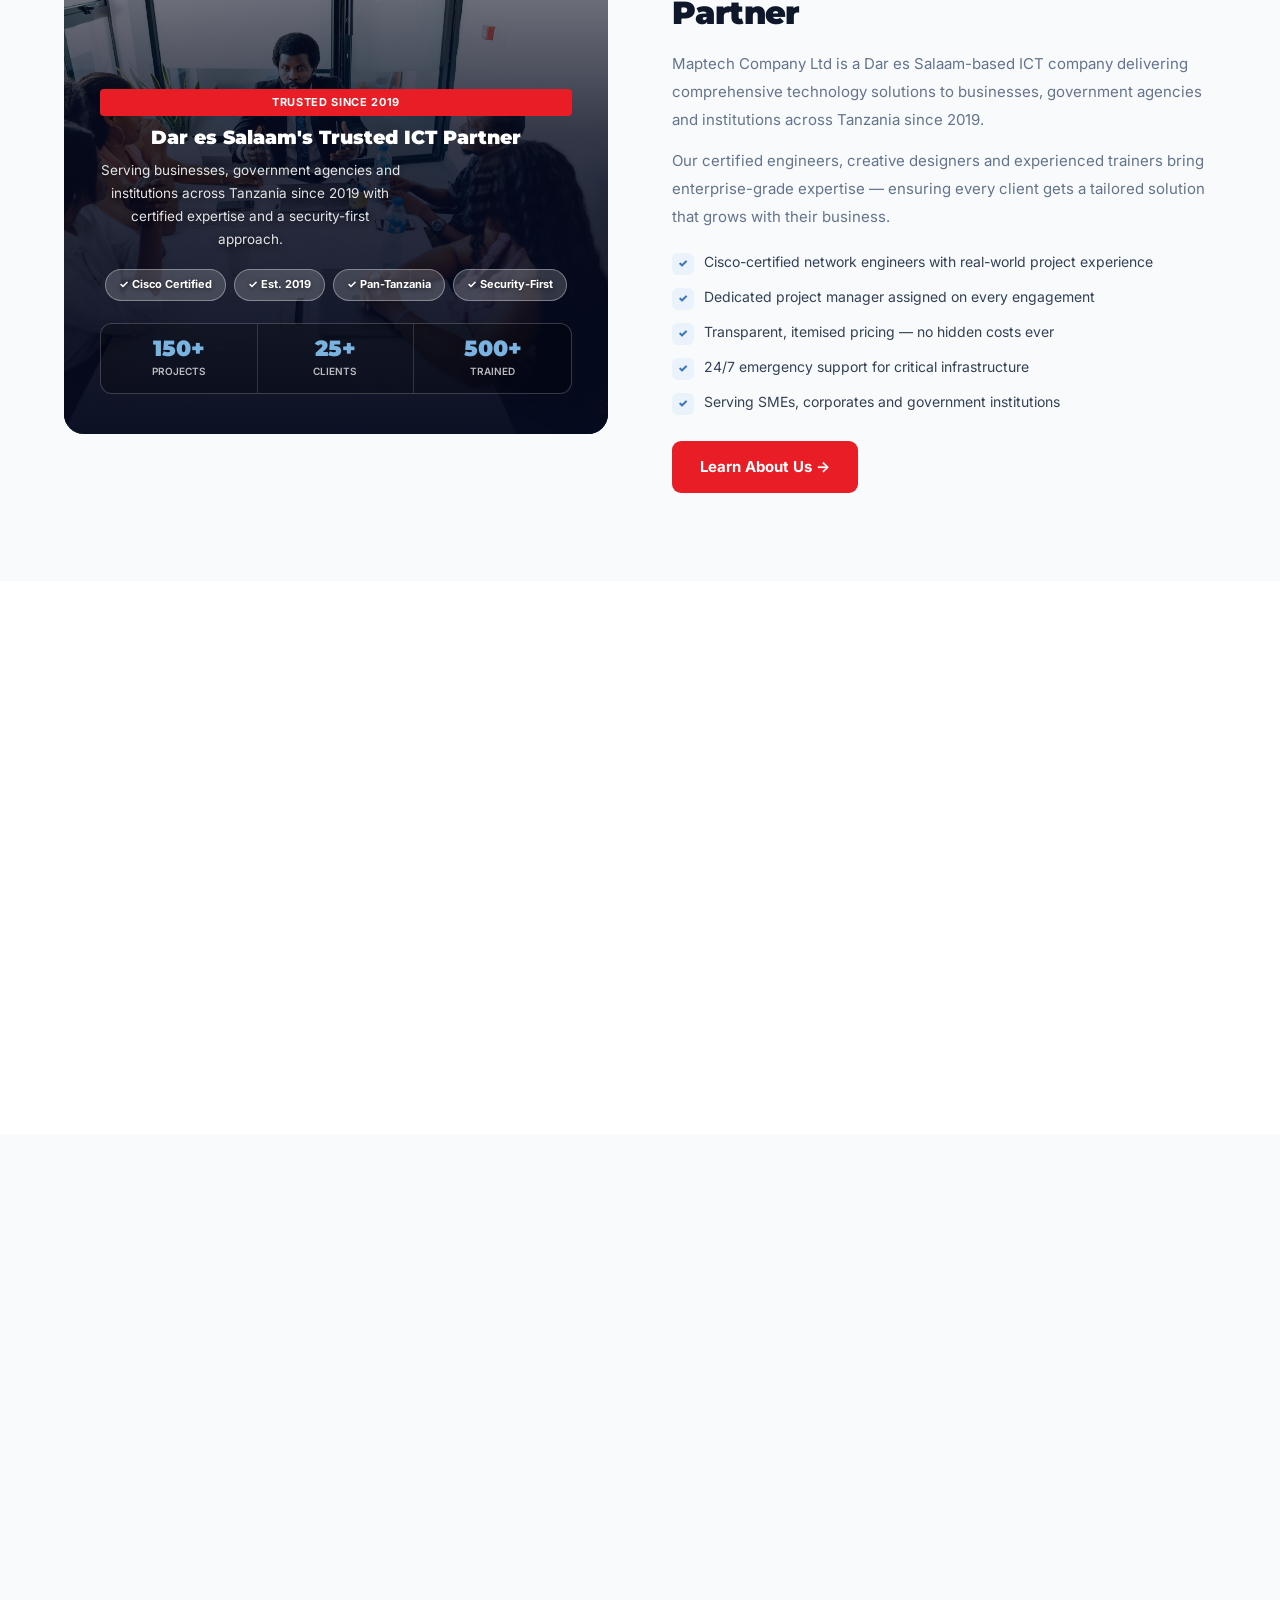
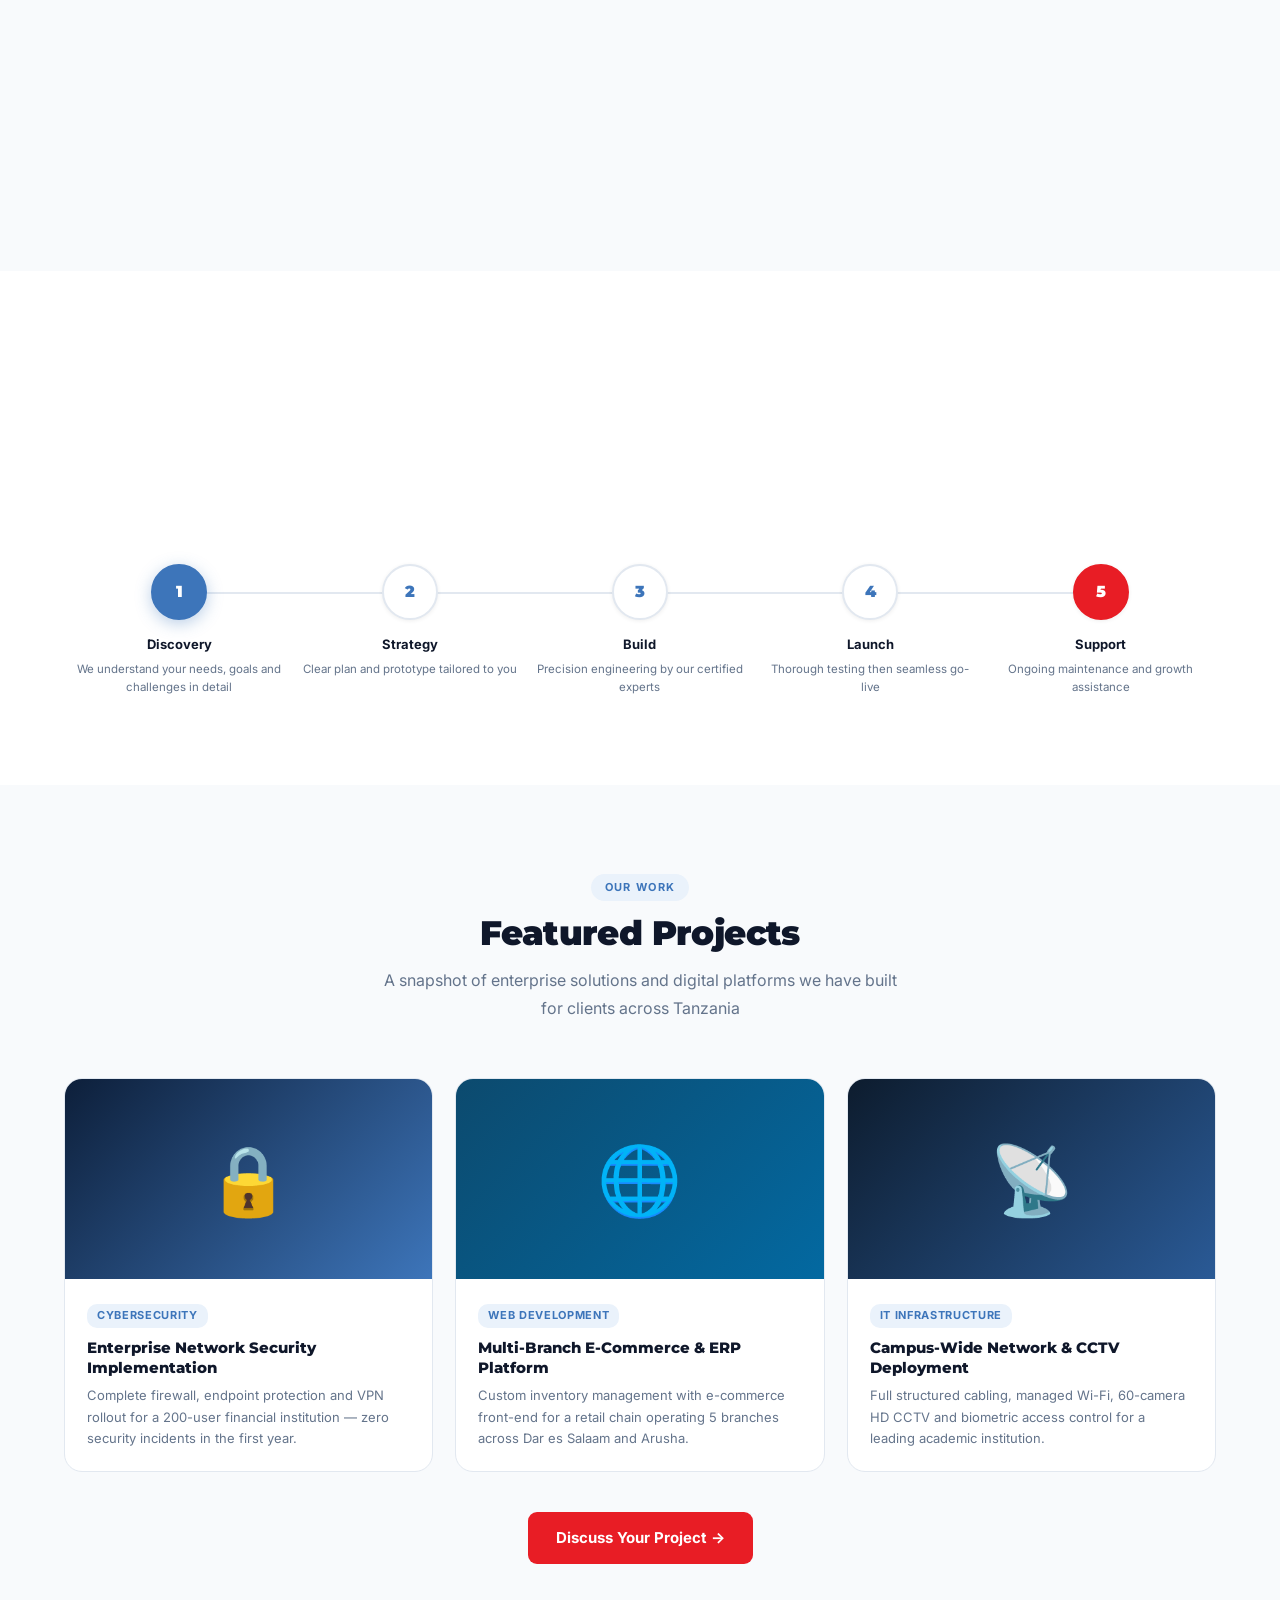
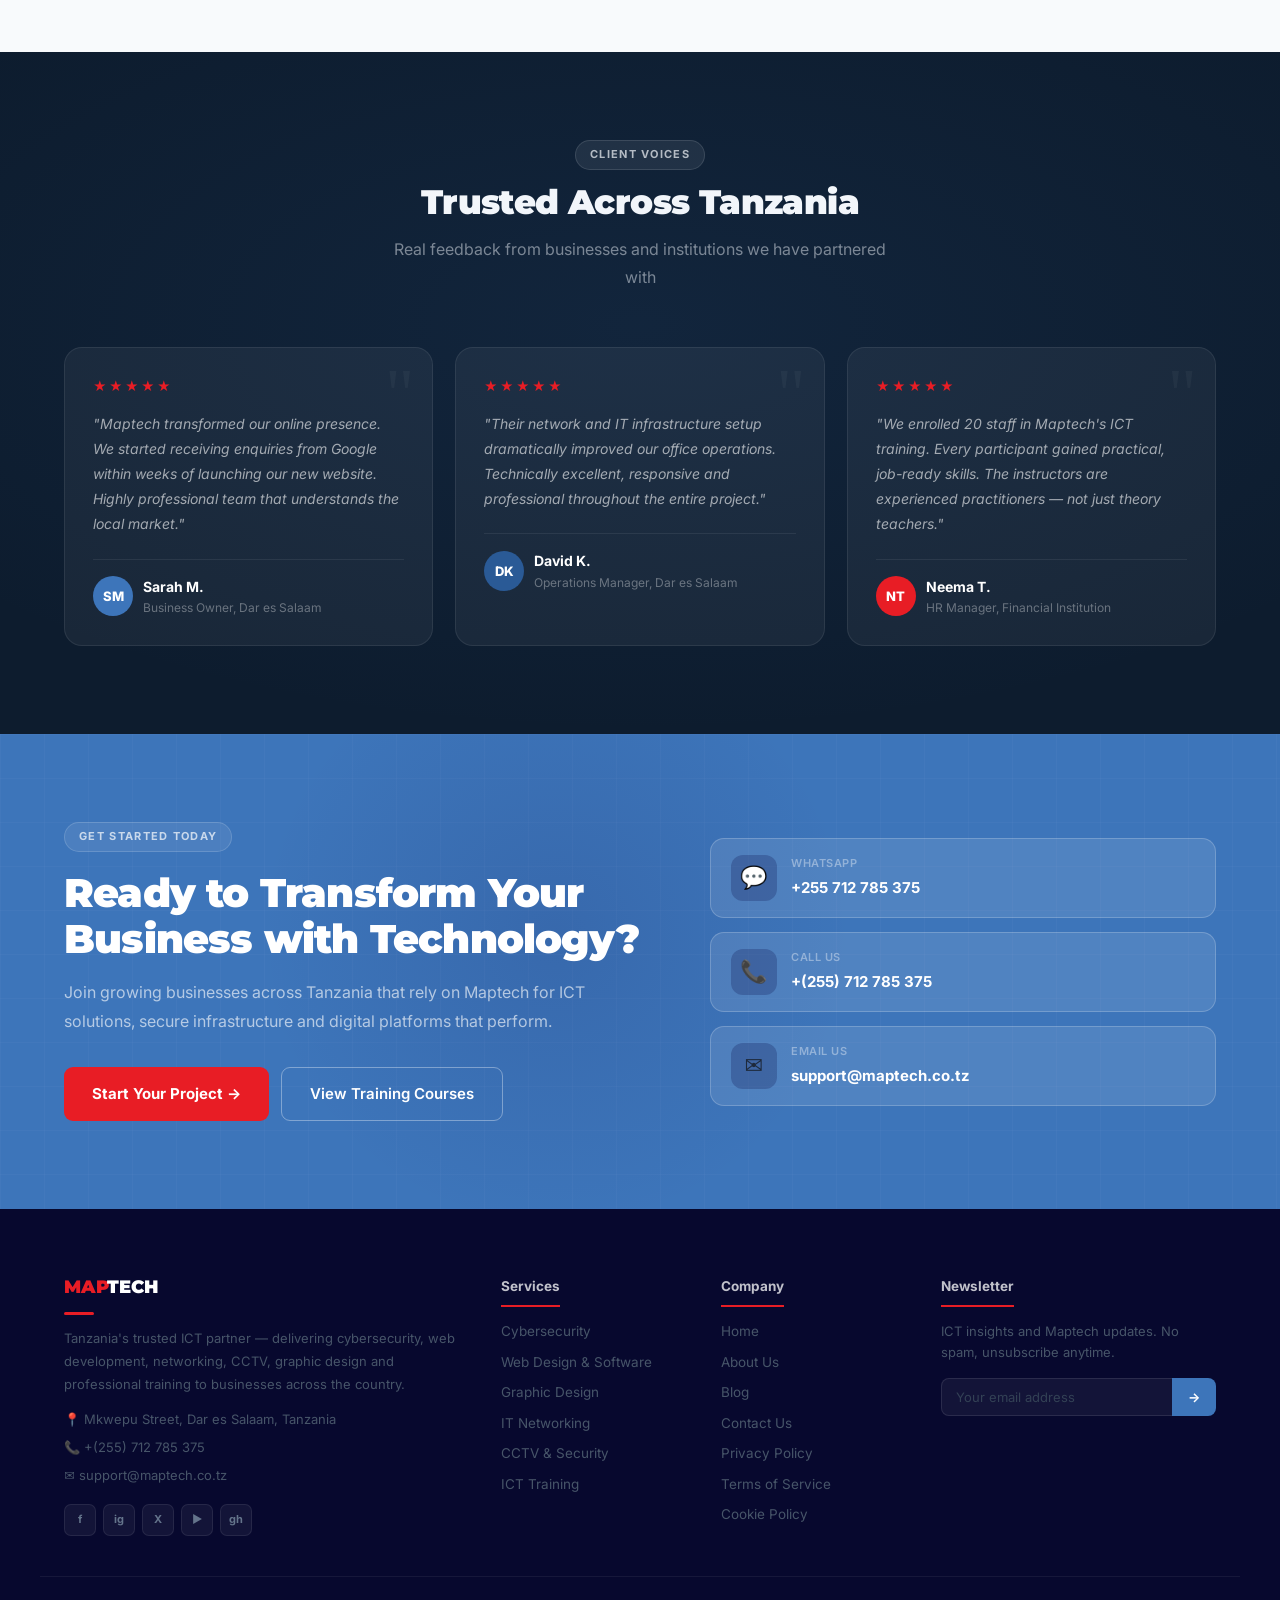
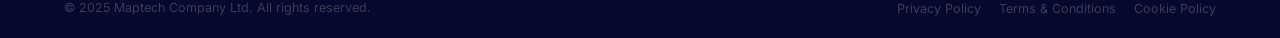
==== commit 49e59d4f: "Fix layout bugs, remove duplicate content, improve mobile UI/UX" ====
--- a/index.html
+++ b/index.html
@@ -59,8 +59,11 @@
 <div class="mob-nav" id="mobNav">
   <div class="mob-header">
     <a href="index.html" class="logo">
-      <div class="logo-mark"><svg viewBox="0 0 24 24" fill="none" stroke="white" stroke-width="2.5" width="16" height="16"><polygon points="12 2 22 8.5 22 15.5 12 22 2 15.5 2 8.5"/><line x1="12" y1="2" x2="12" y2="22"/><line x1="2" y1="8.5" x2="22" y2="8.5"/></svg></div>
-      <div class="logo-name"><span>MAP</span>TECH</div>
+      <img src="assets/images/MapTech-logo.png" alt="Maptech Logo" style="height:34px;width:auto" onerror="this.style.display='none';this.nextElementSibling.style.display='flex'">
+      <div style="display:none;align-items:center;gap:6px">
+        <div class="logo-mark"><svg viewBox="0 0 24 24" fill="none" stroke="white" stroke-width="2.5" width="16" height="16"><polygon points="12 2 22 8.5 22 15.5 12 22 2 15.5 2 8.5"/><line x1="12" y1="2" x2="12" y2="22"/><line x1="2" y1="8.5" x2="22" y2="8.5"/></svg></div>
+        <div class="logo-name"><span>MAP</span>TECH</div>
+      </div>
     </a>
     <button class="mob-close" onclick="closeMob()">&#x2715;</button>
   </div>
@@ -117,14 +120,14 @@
         </a>
         <div class="nav-drop">
           <span class="drop-group-label">Security &amp; Digital</span>
-          <a href="services.html#svc-cyber" class="drop-item"><span class="drop-item-ico"><svg viewBox="0 0 24 24" fill="none" xmlns="http://www.w3.org/2000/svg"><path d="M12 2L3 7v5c0 5.25 3.75 10.15 9 11.35C17.25 22.15 21 17.25 21 12V7L12 2z" fill="currentColor" opacity=".18" stroke="currentColor" stroke-width="1.7" stroke-linejoin="round"/><rect x="8.5" y="11" width="7" height="5.5" rx="1.2" fill="currentColor" opacity=".35"/><rect x="8.5" y="11" width="7" height="5.5" rx="1.2" stroke="currentColor" stroke-width="1.4"/><path d="M10.5 11V9.5a1.5 1.5 0 013 0V11" stroke="currentColor" stroke-width="1.4" stroke-linecap="round"/><circle cx="12" cy="14" r=".7" fill="currentColor"/></svg></span><span class="drop-item-text"><strong>Cybersecurity</strong><span>Firewalls, audits &amp; threat protection</span></span></a>
+          <a href="services.html#svc-cyber" class="drop-item"><span class="drop-item-ico ico-red"><svg viewBox="0 0 24 24" fill="none" xmlns="http://www.w3.org/2000/svg"><path d="M12 2L3 7v5c0 5.25 3.75 10.15 9 11.35C17.25 22.15 21 17.25 21 12V7L12 2z" fill="currentColor" opacity=".18" stroke="currentColor" stroke-width="1.7" stroke-linejoin="round"/><rect x="8.5" y="11" width="7" height="5.5" rx="1.2" fill="currentColor" opacity=".35"/><rect x="8.5" y="11" width="7" height="5.5" rx="1.2" stroke="currentColor" stroke-width="1.4"/><path d="M10.5 11V9.5a1.5 1.5 0 013 0V11" stroke="currentColor" stroke-width="1.4" stroke-linecap="round"/><circle cx="12" cy="14" r=".7" fill="currentColor"/></svg></span><span class="drop-item-text"><strong>Cybersecurity</strong><span>Firewalls, audits &amp; threat protection</span></span></a>
           <a href="services.html#svc-web" class="drop-item"><span class="drop-item-ico"><svg viewBox="0 0 24 24" fill="none" xmlns="http://www.w3.org/2000/svg"><circle cx="12" cy="12" r="9" fill="currentColor" opacity=".1" stroke="currentColor" stroke-width="1.7"/><ellipse cx="12" cy="12" rx="3.5" ry="9" stroke="currentColor" stroke-width="1.4"/><path d="M3 12h18M5 7.5c2 .8 4.3 1.3 7 1.3s5-.5 7-1.3M5 16.5c2-.8 4.3-1.3 7-1.3s5 .5 7 1.3" stroke="currentColor" stroke-width="1.3" stroke-linecap="round"/></svg></span><span class="drop-item-text"><strong>Web Design &amp; Software Dev</strong><span>Websites, apps &amp; custom software</span></span></a>
           <a href="services.html#svc-hosting" class="drop-item"><span class="drop-item-ico"><svg viewBox="0 0 24 24" fill="none" xmlns="http://www.w3.org/2000/svg"><rect x="2" y="3.5" width="20" height="6" rx="2" fill="currentColor" opacity=".2" stroke="currentColor" stroke-width="1.7"/><rect x="2" y="14.5" width="20" height="6" rx="2" fill="currentColor" opacity=".12" stroke="currentColor" stroke-width="1.7"/><circle cx="6" cy="6.5" r="1.3" fill="currentColor"/><circle cx="9.5" cy="6.5" r="1.3" fill="currentColor" opacity=".5"/><circle cx="6" cy="17.5" r="1.3" fill="currentColor" opacity=".6"/><path d="M13 6.5h5M13 17.5h5" stroke="currentColor" stroke-width="1.4" stroke-linecap="round"/></svg></span><span class="drop-item-text"><strong>Web Hosting &amp; Domain Reg</strong><span>Managed hosting, SSL &amp; domain names</span></span></a>
           <div class="drop-divider"></div>
           <span class="drop-group-label">Design &amp; Infrastructure</span>
           <a href="services.html#svc-design" class="drop-item"><span class="drop-item-ico"><svg viewBox="0 0 24 24" fill="none" xmlns="http://www.w3.org/2000/svg"><path d="M12 3C7 3 3 7 3 12c0 4.97 4.03 9 9 9 1.1 0 2-.9 2-2 0-.5-.19-.96-.5-1.3-.3-.33-.5-.78-.5-1.27 0-1.1.9-2 2-2h2.35C19.77 14.43 21 13.32 21 12c0-4.97-4.03-9-9-9z" fill="currentColor" opacity=".15" stroke="currentColor" stroke-width="1.7"/><circle cx="7.5" cy="10.5" r="1.5" fill="currentColor" opacity=".7"/><circle cx="10.5" cy="7" r="1.5" fill="currentColor"/><circle cx="14.5" cy="7" r="1.5" fill="currentColor" opacity=".6"/><circle cx="17" cy="10.5" r="1.5" fill="currentColor" opacity=".4"/></svg></span><span class="drop-item-text"><strong>Graphic Design &amp; Branding</strong><span>Branding, print &amp; digital assets</span></span></a>
           <a href="services.html#svc-network" class="drop-item"><span class="drop-item-ico"><svg viewBox="0 0 24 24" fill="none" xmlns="http://www.w3.org/2000/svg"><rect x="1.5" y="1.5" width="6" height="6" rx="1.5" fill="currentColor" opacity=".22" stroke="currentColor" stroke-width="1.6"/><rect x="16.5" y="1.5" width="6" height="6" rx="1.5" fill="currentColor" opacity=".15" stroke="currentColor" stroke-width="1.6"/><rect x="9" y="16.5" width="6" height="6" rx="1.5" fill="currentColor" opacity=".22" stroke="currentColor" stroke-width="1.6"/><path d="M4.5 7.5v3a1 1 0 001 1h13a1 1 0 001-1v-3M12 11.5v5" stroke="currentColor" stroke-width="1.6" stroke-linecap="round"/></svg></span><span class="drop-item-text"><strong>IT Networking</strong><span>LAN/WAN, cabling &amp; infrastructure</span></span></a>
-          <a href="services.html#svc-cctv" class="drop-item"><span class="drop-item-ico"><svg viewBox="0 0 24 24" fill="none" xmlns="http://www.w3.org/2000/svg"><rect x="1" y="6.5" width="14" height="11" rx="2" fill="currentColor" opacity=".15" stroke="currentColor" stroke-width="1.7"/><path d="M15 9.5l7-3v11l-7-3V9.5z" fill="currentColor" opacity=".2" stroke="currentColor" stroke-width="1.7" stroke-linejoin="round"/><circle cx="7" cy="12" r="2.5" fill="currentColor" opacity=".35"/><circle cx="7" cy="12" r="2.5" stroke="currentColor" stroke-width="1.4"/><circle cx="7" cy="12" r="1" fill="currentColor"/></svg></span><span class="drop-item-text"><strong>CCTV &amp; Security Systems</strong><span>IP cameras, access control &amp; alarms</span></span></a>
+          <a href="services.html#svc-cctv" class="drop-item"><span class="drop-item-ico ico-red"><svg viewBox="0 0 24 24" fill="none" xmlns="http://www.w3.org/2000/svg"><rect x="1" y="6.5" width="14" height="11" rx="2" fill="currentColor" opacity=".15" stroke="currentColor" stroke-width="1.7"/><path d="M15 9.5l7-3v11l-7-3V9.5z" fill="currentColor" opacity=".2" stroke="currentColor" stroke-width="1.7" stroke-linejoin="round"/><circle cx="7" cy="12" r="2.5" fill="currentColor" opacity=".35"/><circle cx="7" cy="12" r="2.5" stroke="currentColor" stroke-width="1.4"/><circle cx="7" cy="12" r="1" fill="currentColor"/></svg></span><span class="drop-item-text"><strong>CCTV &amp; Security Systems</strong><span>IP cameras, access control &amp; alarms</span></span></a>
           <div class="drop-divider"></div>
           <span class="drop-group-label">Support &amp; Training</span>
           <a href="services.html#svc-computer" class="drop-item"><span class="drop-item-ico"><svg viewBox="0 0 24 24" fill="none" xmlns="http://www.w3.org/2000/svg"><rect x="2" y="3" width="20" height="13" rx="2" fill="currentColor" opacity=".12" stroke="currentColor" stroke-width="1.7"/><path d="M8 21h8M12 16v5" stroke="currentColor" stroke-width="1.7" stroke-linecap="round"/><path d="M10.5 9a2.5 2.5 0 104.2 2.7" stroke="currentColor" stroke-width="1.5" stroke-linecap="round"/><path d="M14.5 8.5l3-3.5 1.5 1.5L15.8 10" stroke="currentColor" stroke-width="1.4" stroke-linecap="round" stroke-linejoin="round"/><path d="M14.8 10.5L13.2 12" stroke="currentColor" stroke-width="1.5" stroke-linecap="round"/></svg></span><span class="drop-item-text"><strong>Computer Maintenance &amp; Supply</strong><span>Repairs, parts &amp; accessories</span></span></a>
--- a/assets/css/maptech.css
+++ b/assets/css/maptech.css
@@ -108,8 +108,10 @@
 .nav-item:hover .nav-drop{opacity:1;pointer-events:auto;transform:translateY(0)}
 .drop-item{display:flex;align-items:flex-start;gap:11px;padding:10px 12px;border-radius:9px;transition:.15s;text-decoration:none;color:inherit}
 .drop-item:hover{background:var(--blue-3)}
-.drop-item-ico{font-size:20px;flex-shrink:0;margin-top:1px;width:28px;height:28px;text-align:center;display:flex;align-items:center;justify-content:center}
-.drop-item-ico svg{width:20px;height:20px;flex-shrink:0}
+.drop-item-ico{flex-shrink:0;width:32px;height:32px;border-radius:9px;background:var(--blue);color:#fff;display:flex;align-items:center;justify-content:center;transition:var(--t)}
+.drop-item-ico svg{width:17px;height:17px;flex-shrink:0}
+.drop-item-ico.ico-red{background:var(--red)}
+.drop-item:hover .drop-item-ico{transform:scale(1.08)}
 .drop-item-text strong{display:block;font-size:13px;color:var(--gray-900);font-weight:600;line-height:1.35}
 .drop-item-text span{font-size:11.5px;color:var(--gray-500);line-height:1.4}
 .drop-divider{height:1px;background:var(--gray-200);margin:6px 0}
@@ -261,7 +263,9 @@
 .why-badge p{font-size:13px;font-weight:700;color:#4ade80}.why-badge span{font-size:11px;color:rgba(255,255,255,.5)}
 .why-feats{display:flex;flex-direction:column;gap:20px}
 .wf{display:flex;gap:14px;align-items:flex-start}
-.wf-icon{width:44px;height:44px;min-width:44px;border-radius:11px;background:var(--blue-3);display:flex;align-items:center;justify-content:center;font-size:20px;border:1px solid rgba(61,117,186,.11)}
+.wf-icon{width:46px;height:46px;min-width:46px;border-radius:50%;background:linear-gradient(135deg,var(--blue-3),#d4e8f6);color:var(--blue);display:flex;align-items:center;justify-content:center;position:relative;transition:var(--t);flex-shrink:0}
+.wf-icon svg{width:22px;height:22px;flex-shrink:0}
+.wf:hover .wf-icon{background:linear-gradient(135deg,var(--blue),#1a5a9e);color:#fff}
 .wf h4{font-size:15px;font-weight:700;color:var(--gray-900);margin-bottom:5px}
 .wf p{font-size:13.5px;color:var(--gray-500);line-height:1.65}
 
@@ -323,7 +327,9 @@
 .mc{background:#fff;border:1.5px solid var(--gray-200);border-radius:var(--r-lg);padding:26px;text-align:center;transition:var(--t)}
 .mc:first-child{background:linear-gradient(135deg,var(--dark),#1e3f6e);border-color:transparent}
 .mc:hover{border-color:var(--blue);transform:translateY(-3px);box-shadow:var(--shadow-md)}
-.mc .ico{font-size:32px;margin-bottom:14px}
+.mc .ico{width:56px;height:56px;border-radius:50%;background:linear-gradient(135deg,var(--blue-3),#d4e8f6);color:var(--blue);display:flex;align-items:center;justify-content:center;margin:0 auto 16px;font-size:0;transition:var(--t)}
+.mc .ico svg{width:28px;height:28px;flex-shrink:0}
+.mc:first-child .ico{background:rgba(255,255,255,.15);color:#fff}
 .mc h3{font-family:'Montserrat',sans-serif;font-size:16px;font-weight:800;margin-bottom:10px;color:var(--gray-900)}
 .mc:first-child h3{color:#fff}
 .mc p{font-size:13.5px;color:var(--gray-500);line-height:1.7}
@@ -361,7 +367,9 @@
 .values-grid{display:grid;grid-template-columns:repeat(3,1fr);gap:16px}
 .val-card{background:var(--gray-50);border:1px solid var(--gray-200);border-radius:var(--r);padding:22px;display:flex;gap:14px;transition:var(--t)}
 .val-card:hover{border-color:var(--blue);background:#fff;box-shadow:var(--shadow-sm)}
-.val-icon{font-size:26px;min-width:36px;line-height:1}
+.val-icon{width:46px;height:46px;min-width:46px;border-radius:50%;background:linear-gradient(135deg,var(--blue-3),#d4e8f6);color:var(--blue);display:flex;align-items:center;justify-content:center;position:relative;transition:var(--t);flex-shrink:0}
+.val-icon svg{width:22px;height:22px;flex-shrink:0}
+.val-card:hover .val-icon{background:linear-gradient(135deg,var(--blue),#1a5a9e);color:#fff}
 .val-card h4{font-size:14.5px;font-weight:700;color:var(--gray-900);margin-bottom:5px}
 .val-card p{font-size:13px;color:var(--gray-500);line-height:1.65}
 
@@ -414,7 +422,9 @@
 .blog-grid{display:grid;grid-template-columns:repeat(3,1fr);gap:22px}
 .blog-card{background:#fff;border:1.5px solid var(--gray-200);border-radius:var(--r-lg);overflow:hidden;transition:var(--t);cursor:pointer}
 .blog-card:hover{border-color:var(--blue);box-shadow:var(--shadow-md);transform:translateY(-4px)}
-.blog-thumb{height:180px;display:flex;align-items:center;justify-content:center;font-size:54px}
+.blog-thumb{height:200px;overflow:hidden;position:relative;display:flex;align-items:center;justify-content:center;font-size:54px}
+.blog-thumb img{position:absolute;inset:0;width:100%;height:100%;object-fit:cover;display:block;transition:.4s ease}
+.blog-card:hover .blog-thumb img{transform:scale(1.06)}
 .bt1{background:linear-gradient(135deg,#dbeafe,#eff6ff)}
 .bt2{background:linear-gradient(135deg,#fee2e2,#fff5f5)}
 .bt3{background:linear-gradient(135deg,#d1fae5,#f0fdf4)}
